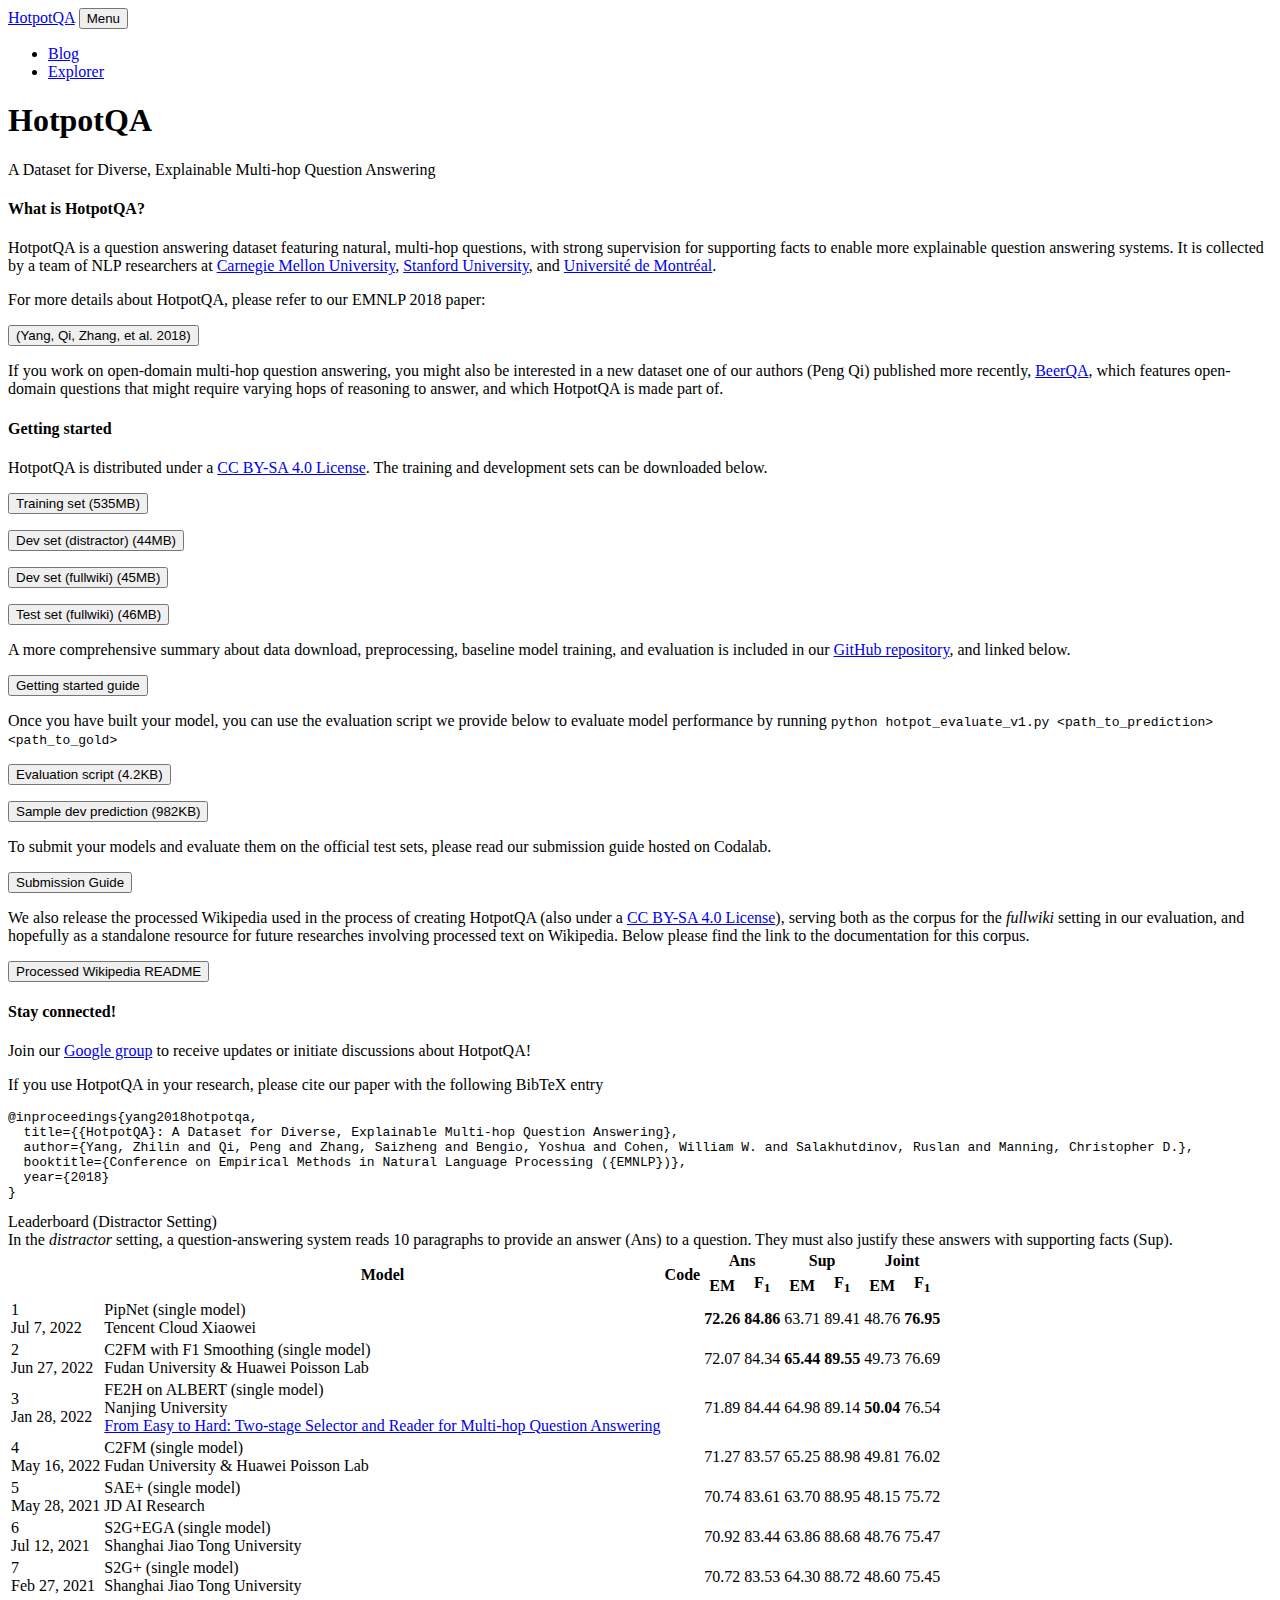
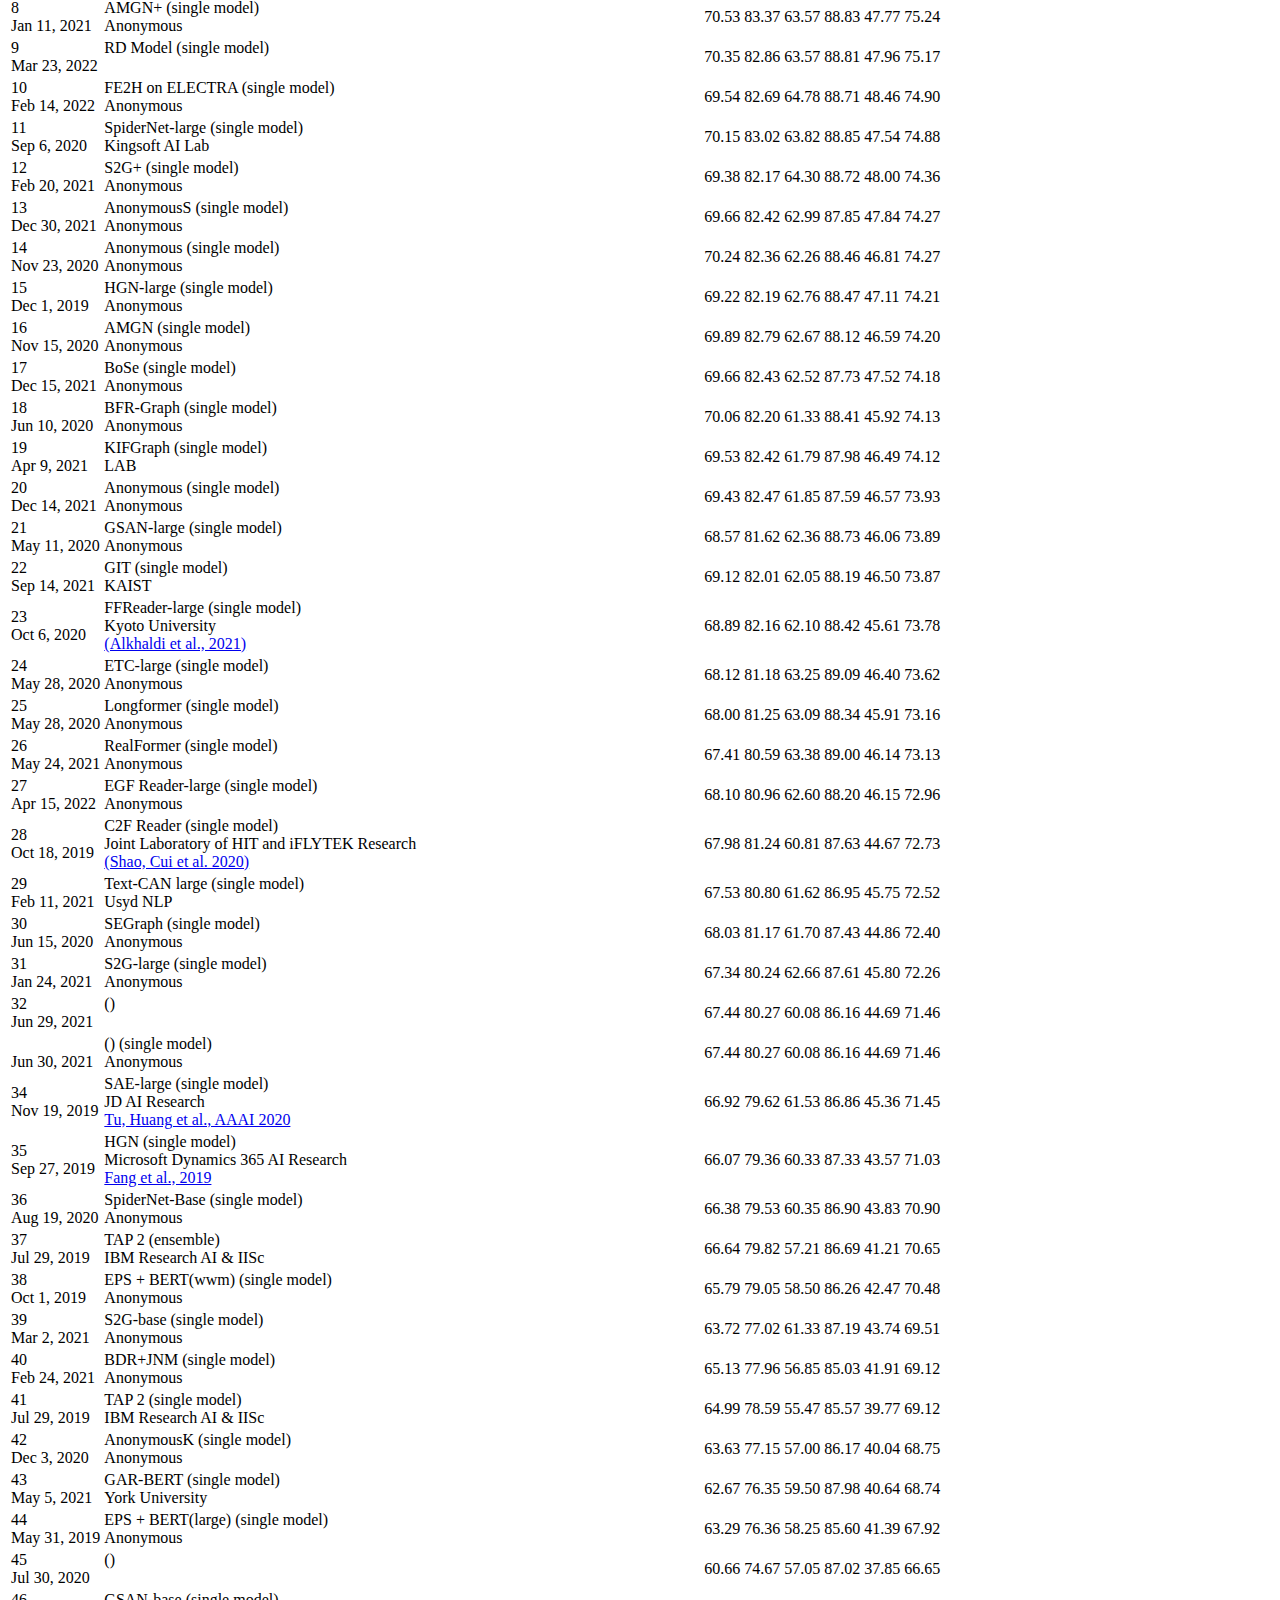
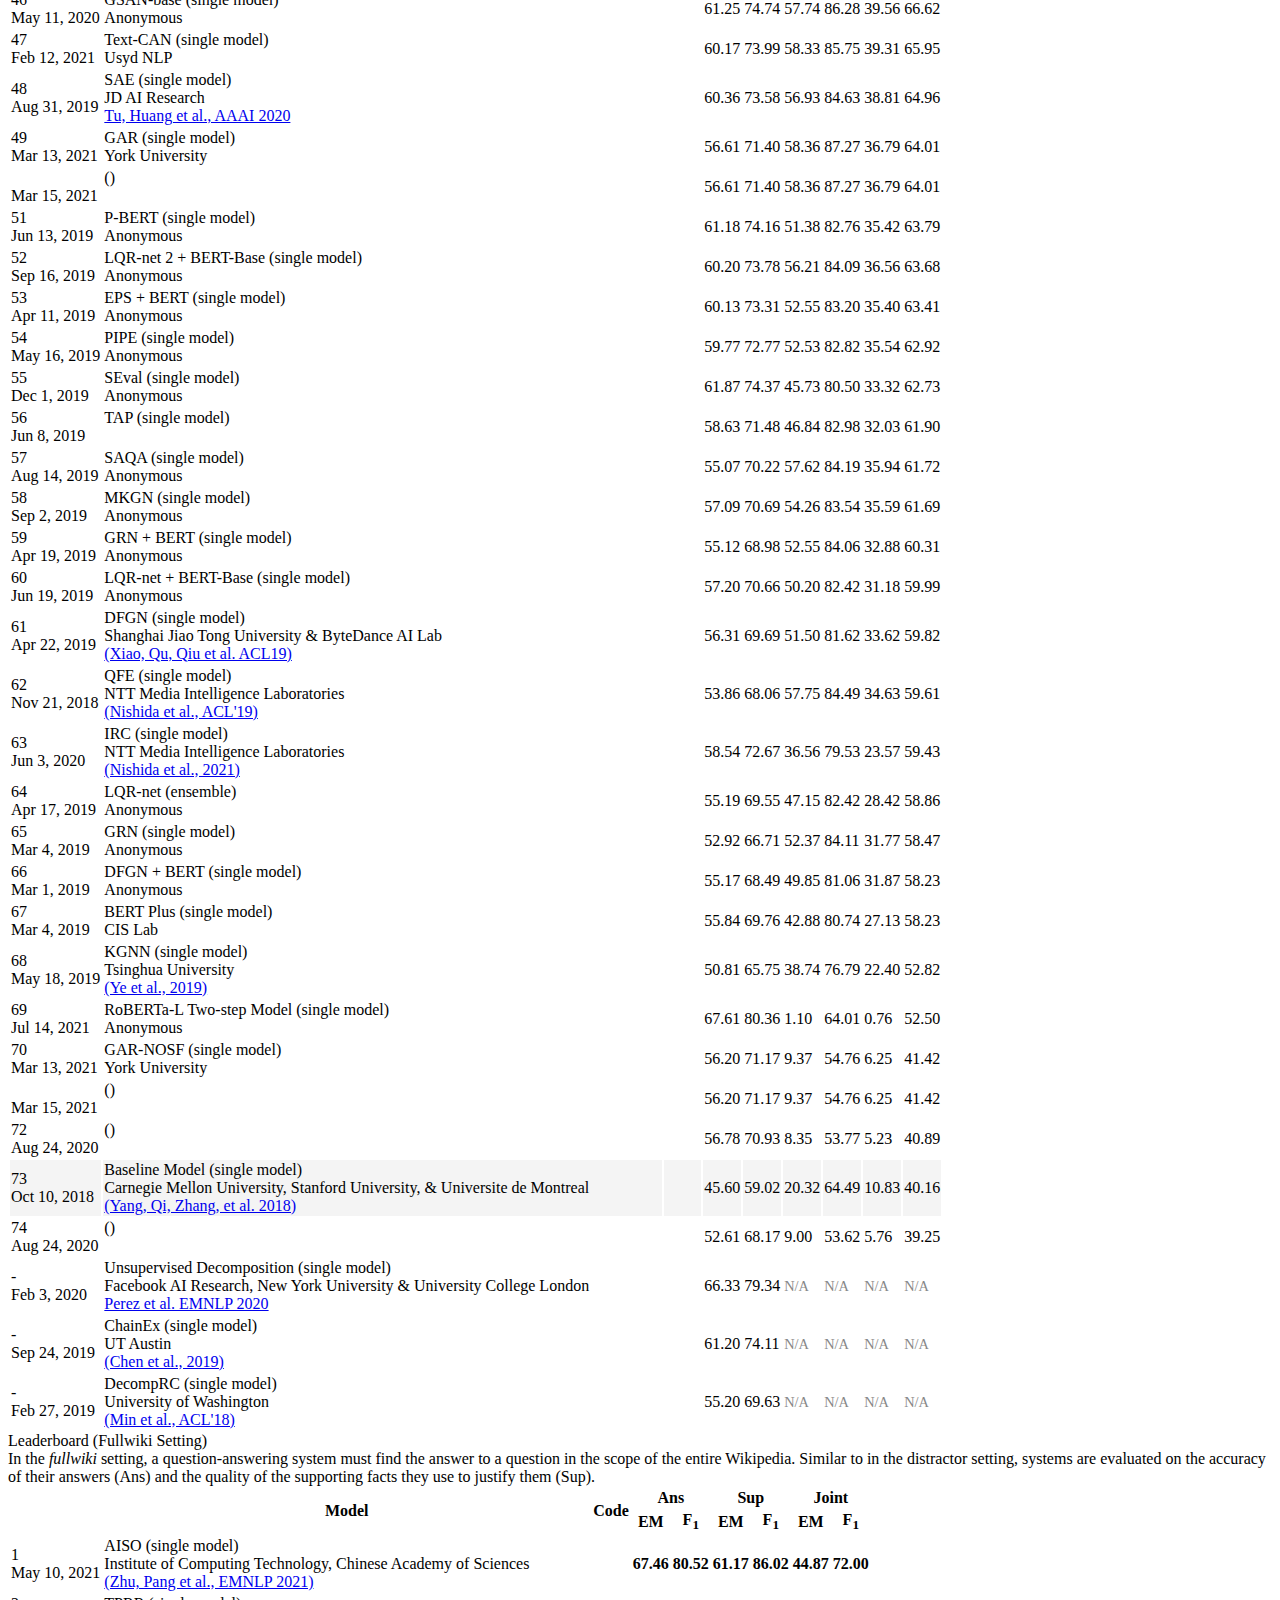
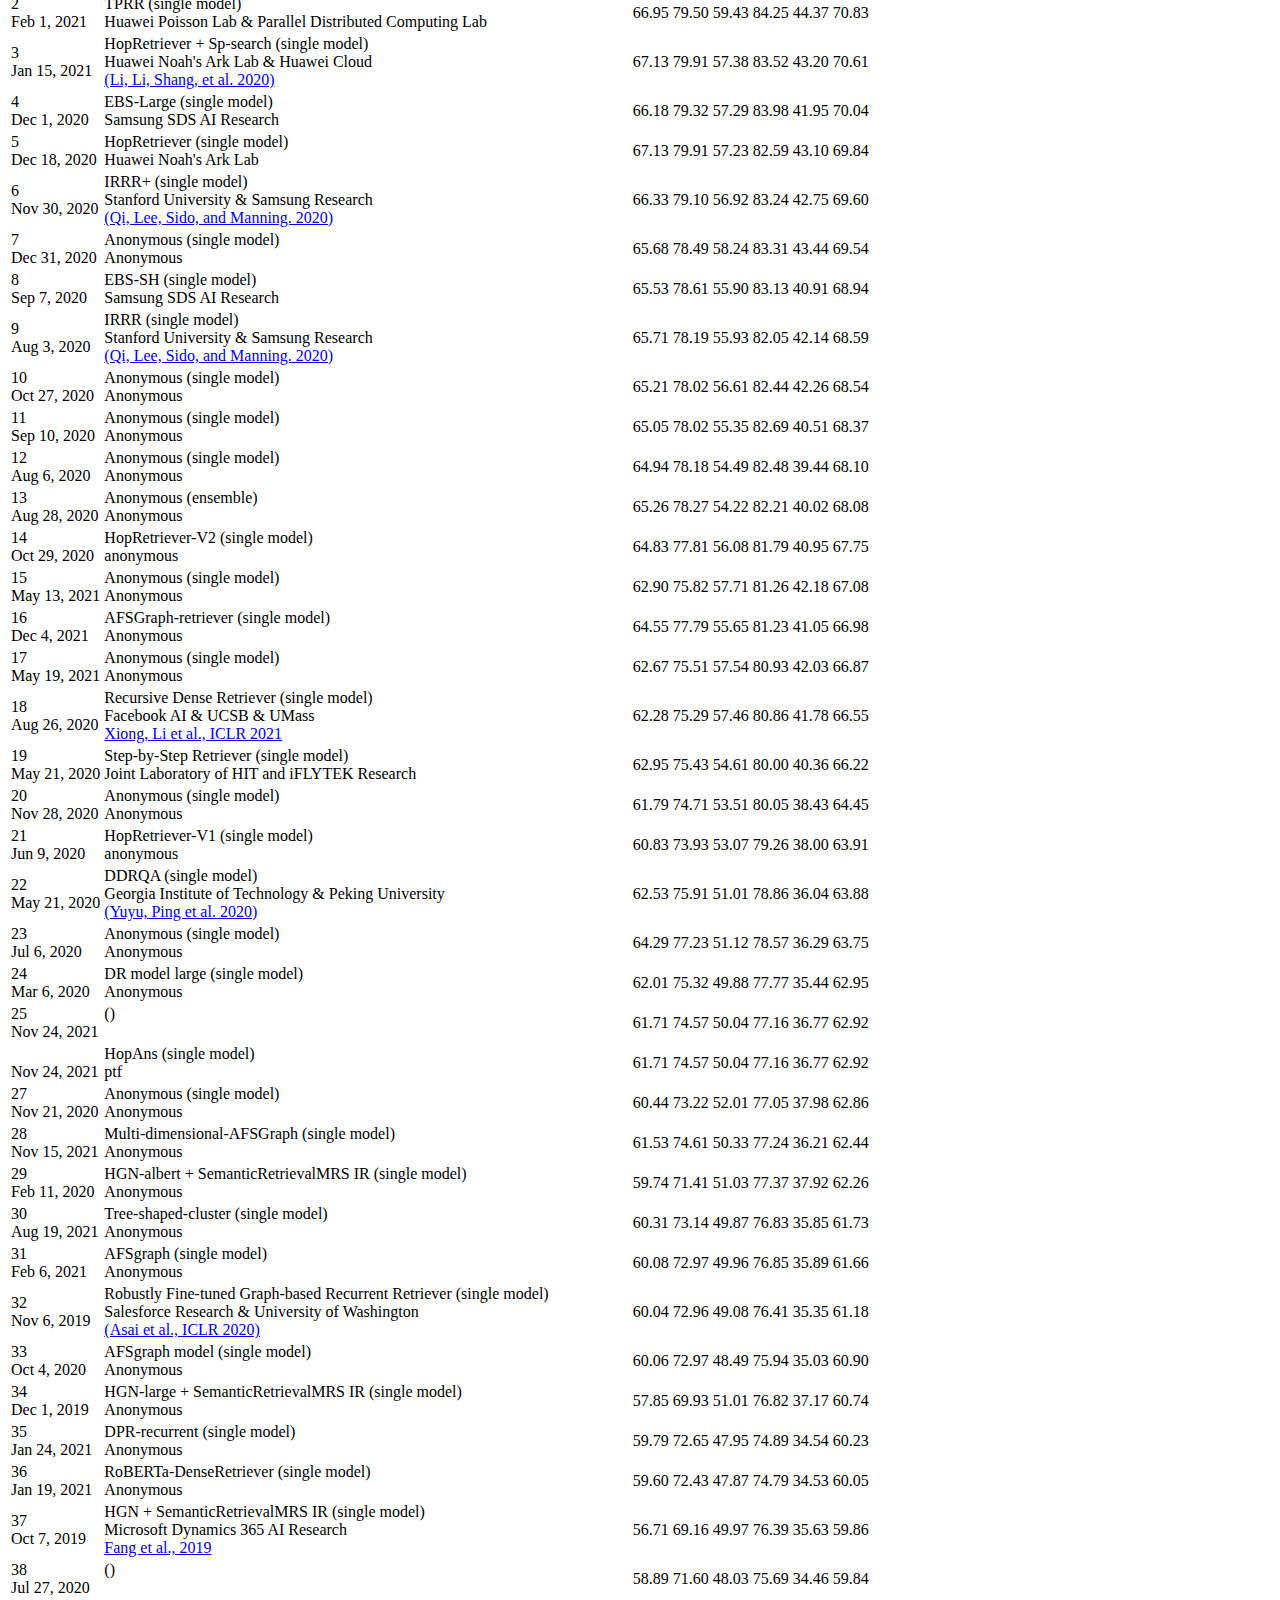
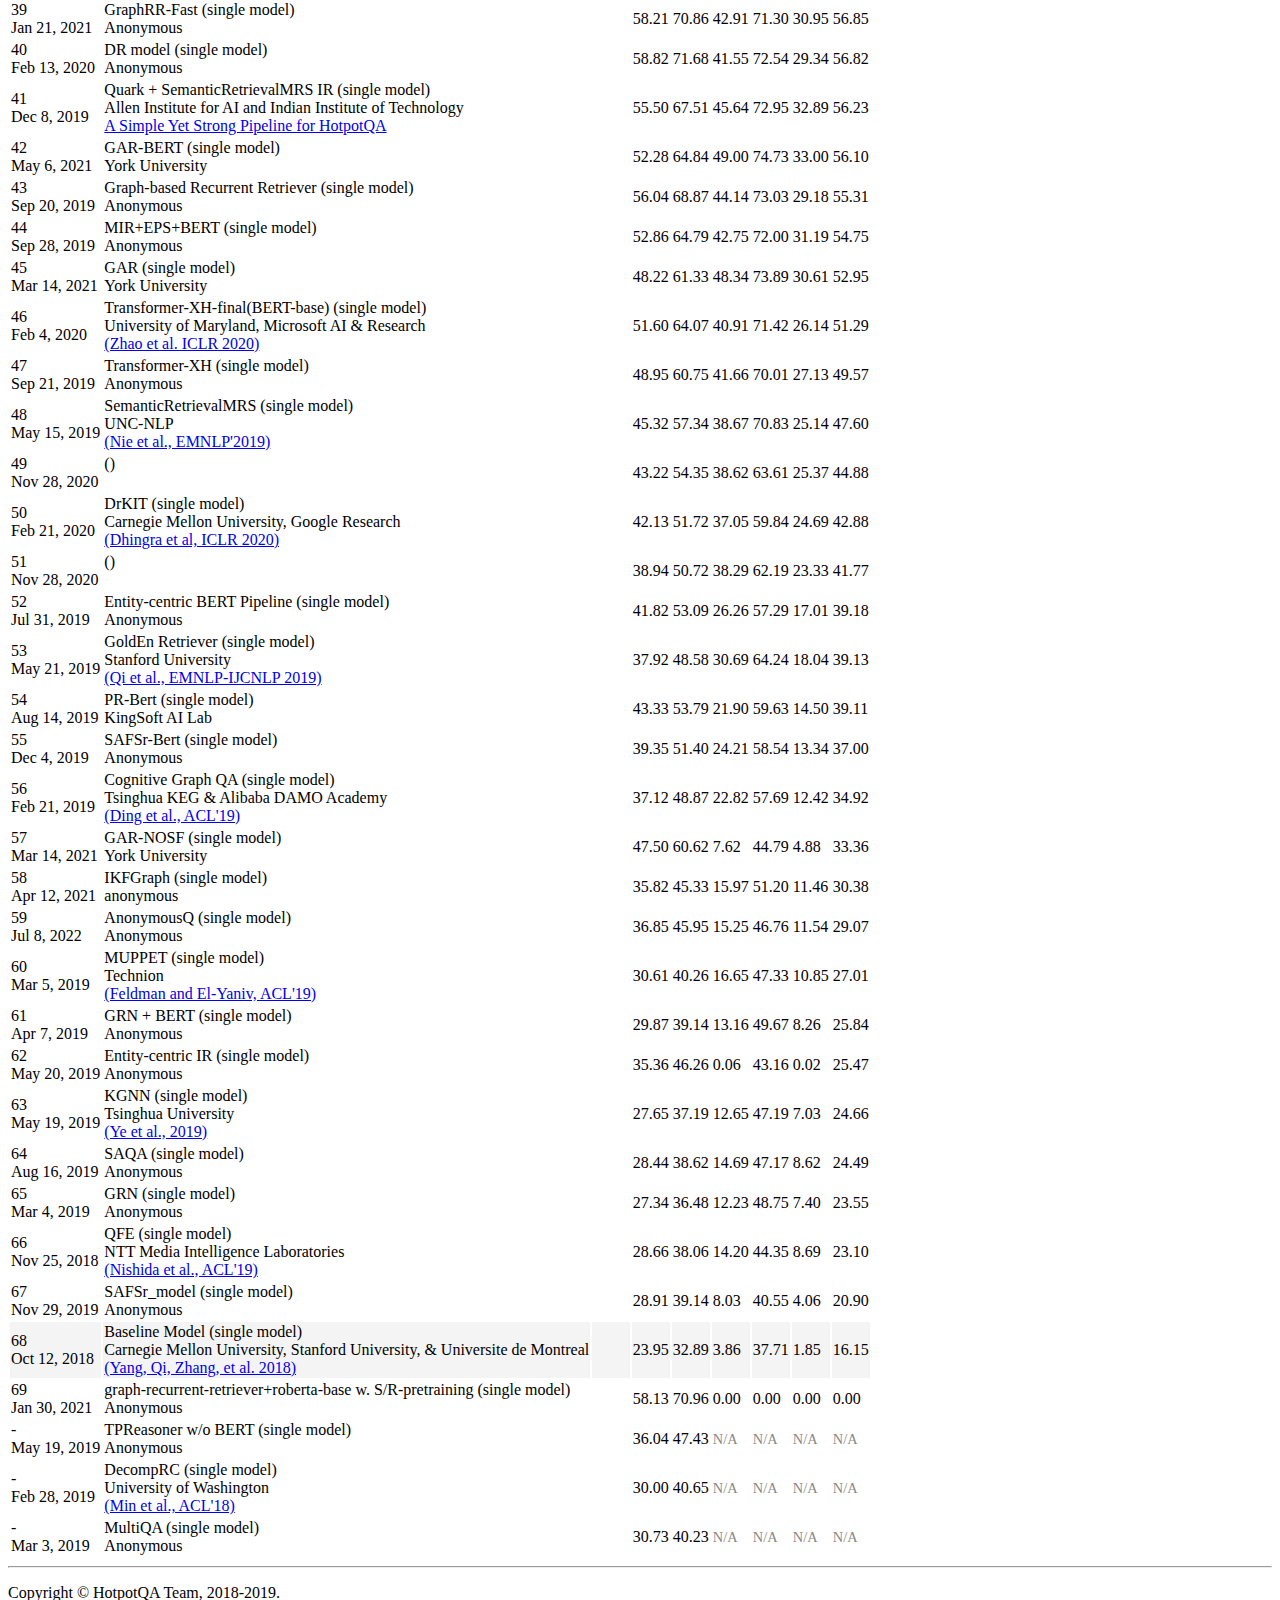
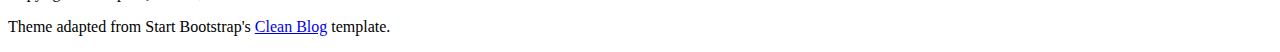
==== index.html @ 270685c5 "update" ====
<!DOCTYPE html>
<html lang="en">

  <head>

    <meta charset="utf-8">
    <meta name="viewport" content="width=device-width, initial-scale=1, shrink-to-fit=no">
    <meta name="description" content="">
    <meta name="author" content="">
    <meta name="twitter:card" content="summary_large_image">
    <meta name="twitter:site" content="@qi2peng2">
    <meta name="twitter:creator" content="@qi2peng2">
    <meta name="twitter:title" content="HotpotQA: A Dataset for Diverse, Explainable Multi-hop Question Answering">
    <meta name="twitter:description" content="HotpotQA is a question answering dataset featuring natural, multi-hop questions, with strong supervision for supporting facts to enable more explainable question answering systems. It is collected by a team of NLP researchers at Carnegie Mellon University, Stanford University, and Université de Montréal.">
    <meta name="twitter:image" content="https://hotpotqa.github.io/img/question_types.png">
    <meta property="og:image" content="https://hotpotqa.github.io/img/question_types.png">

    <title>HotpotQA Homepage</title>

    <!-- Bootstrap core CSS -->
    <link href="vendor/bootstrap/css/bootstrap.min.css" rel="stylesheet">

    <!-- Custom fonts for this template -->
    <link href="vendor/font-awesome/css/font-awesome.min.css" rel="stylesheet" type="text/css">
    <link rel="stylesheet" href="https://use.fontawesome.com/releases/v5.3.1/css/all.css" integrity="sha384-mzrmE5qonljUremFsqc01SB46JvROS7bZs3IO2EmfFsd15uHvIt+Y8vEf7N7fWAU" crossorigin="anonymous">
    <link href='https://fonts.googleapis.com/css?family=Lora:400,700,400italic,700italic' rel='stylesheet' type='text/css'>
    <link href='https://fonts.googleapis.com/css?family=Open+Sans:300italic,400italic,600italic,700italic,800italic,400,300,600,700,800' rel='stylesheet' type='text/css'>

    <!-- Custom styles for this template -->
    <link href="css/clean-blog.min.css" rel="stylesheet">
    <link href="css/hotpotqa.css" rel="stylesheet">
    
<meta name="google-site-verification" content="h3zCtOJy9KzG1XWf5-3ppU1liaJ8NkpGvK_BbOOq3-4" />
<script type="application/ld+json">
{
  "@context":"https://schema.org/",
  "@type":"Dataset",
  "name":"HotpotQA: A Dataset for Diverse, Explainable Multi-hop Question Answering",
  "description":"HotpotQA is a question answering dataset featuring natural, multi-hop questions, with strong supervision for supporting facts to enable more explainable question answering systems built based on Wikipedia.",
  "url":"https://hotpotqa.github.io/",
  "keywords":[
     "Question Answering",
     "Natural Language Processing",
     "Multi-hop Reasoning",
     "Explainable Artificial Intelligence"
  ],
  "creator":{
     "@type":"Organization",
     "url": "https://hotpotqa.github.io/",
     "name":"Carnegie Mellon University, Stanford University, Université de Montréal",
     "contactPoint":{
        "@type":"ContactPoint",
        "contactType": "customer service",
        "url":"https://qipeng.me/",
        "email":"pengqi@cs.stanford.edu"
     }
  },
  "distribution":[
     {
        "@type":"DataDownload",
        "encodingFormat":"JSON",
        "contentUrl":"http://curtis.ml.cmu.edu/datasets/hotpot/hotpot_train_v1.1.json"
     },
     {
        "@type":"DataDownload",
        "encodingFormat":"JSON",
        "contentUrl":"http://curtis.ml.cmu.edu/datasets/hotpot/hotpot_dev_distractor_v1.json"
     },
     {
        "@type":"DataDownload",
        "encodingFormat":"JSON",
        "contentUrl":"http://curtis.ml.cmu.edu/datasets/hotpot/hotpot_dev_fullwiki_v1.json"
     },
     {
        "@type":"DataDownload",
        "encodingFormat":"JSON",
        "contentUrl":"http://curtis.ml.cmu.edu/datasets/hotpot/hotpot_test_fullwiki_v1.json"
     }
  ]
}
</script>

  </head>

  <body>
<nav class="navbar navbar-expand-lg navbar-light fixed-top" id="mainNav">
  <div class="container">
    <a class="navbar-brand" href="index.html">HotpotQA</a>
    <button class="navbar-toggler navbar-toggler-right" type="button" data-toggle="collapse" data-target="#navbarResponsive" aria-controls="navbarResponsive" aria-expanded="false" aria-label="Toggle navigation">
      Menu
      <i class="fa fa-bars"></i>
    </button>
    <div class="collapse navbar-collapse" id="navbarResponsive">
      <ul class="navbar-nav ml-auto">
        <li class="nav-item">
          <a class="nav-link" href="blog.html">Blog</a>
        </li>
        <li class="nav-item">
          <a class="nav-link" href="explorer.html">Explorer</a>
        </li>
      </ul>
    </div>
  </div>
</nav>
<!-- Page Header -->
<header class="masthead" style="background-image: url('img/home-bg.jpg')">
  <div class="overlay"></div>
  <div class="container">
    <div class="row">
      <div class="col-lg-8 col-md-10 mx-auto">
        <div class="site-heading">
          <h1>HotpotQA</h1>
          <span class="subheading">A Dataset for Diverse, Explainable <span class="line">Multi-hop</span> <span class="line">Question Answering</span></span>
        </div>
      </div>
    </div>
  </div>
</header>

    
<!-- Main Content -->
<div class="container" id="main">
  <div class="row">
    <div class="col-lg-4">
      <div class="list-group">
        <div class="list-group-item"><h4>What is HotpotQA?</h4>
        <p>HotpotQA is a question answering dataset featuring natural, multi-hop questions, with strong supervision for supporting facts to enable more explainable question answering systems. It is collected by a team of NLP researchers at <a href="https://www.cs.cmu.edu/">Carnegie Mellon University</a>, <a href="https://nlp.stanford.edu/">Stanford University</a>, and <a href="https://diro.umontreal.ca/accueil/">Université de Montréal</a>.</p>
        <p>For more details about HotpotQA, please refer to our EMNLP 2018 paper:</p>
        <p class="text-center">
          <a href="https://arxiv.org/pdf/1809.09600.pdf"><button type="button" class="btn btn-info">(Yang, Qi, Zhang, et al. 2018)</button></a>
        </p>
        <p>If you work on open-domain multi-hop question answering, you might also be interested in a new dataset one of our authors (Peng Qi) published more recently, <a href="https://beerqa.github.io/">BeerQA</a>, which features open-domain questions that might require varying hops of reasoning to answer, and which HotpotQA is made part of.
        </p>
        </div>
        <div class="list-group-item"><h4>Getting started</h4>
        <p>HotpotQA is distributed under a <a rel="license" href="http://creativecommons.org/licenses/by-sa/4.0/">CC BY-SA 4.0 License</a>. The training and development sets can be downloaded below.</p>
        <p class="text-center">
          <a href="http://curtis.ml.cmu.edu/datasets/hotpot/hotpot_train_v1.1.json"><button type="button" class="btn btn-success">Training set (535MB)</button></a>
        </p>
        <p class="text-center">
          <a href="http://curtis.ml.cmu.edu/datasets/hotpot/hotpot_dev_distractor_v1.json"><button type="button" class="btn btn-secondary">Dev set (distractor) (44MB)</button></a>
        </p>
        <p class="text-center">
          <a href="http://curtis.ml.cmu.edu/datasets/hotpot/hotpot_dev_fullwiki_v1.json"><button type="button" class="btn btn-secondary">Dev set (fullwiki) (45MB)</button></a>
        </p>
        <p class="text-center">
          <a href="http://curtis.ml.cmu.edu/datasets/hotpot/hotpot_test_fullwiki_v1.json"><button type="button" class="btn btn-secondary">Test set (fullwiki) (46MB)</button></a>
        </p>
        <p>A more comprehensive summary about data download, preprocessing, baseline model training, and evaluation is included in our <a href="https://github.com/hotpotqa/hotpot">GitHub repository</a>, and linked below.
        <p class="text-center">
          <a href="https://github.com/hotpotqa/hotpot/blob/master/README.md"><button type="button" class="btn btn-secondary">Getting started guide</button></a>
        </p>
        <p>
        Once you have built your model, you can use the evaluation script we provide below to evaluate model performance by running <code>python hotpot_evaluate_v1.py &lt;path_to_prediction&gt; &lt;path_to_gold&gt;</code>
        </p>
        <p class="text-center">
          <a href="https://raw.githubusercontent.com/hotpotqa/hotpot/master/hotpot_evaluate_v1.py"><button type="button" class="btn btn-secondary">Evaluation script (4.2KB)</button></a>
        </p>
        <p class="text-center">
          <a href="http://curtis.ml.cmu.edu/datasets/hotpot/sample_dev_pred.json"><button type="button" class="btn btn-secondary">Sample dev prediction (982KB)</button></a>
        </p>
        <p>To submit your models and evaluate them on the official test sets, please read our submission guide hosted on Codalab.</p>
        <p class="text-center">
          <a href="https://worksheets.codalab.org/worksheets/0xa8718c1a5e9e470e84a7d5fb3ab1dde2/"><button type="button" class="btn btn-info">Submission Guide</button></a>
        </p>
        <p>
        We also release the processed Wikipedia used in the process of creating HotpotQA (also under a <a rel="license" href="http://creativecommons.org/licenses/by-sa/4.0/">CC BY-SA 4.0 License</a>), serving both as the corpus for the <em>fullwiki</em> setting in our evaluation, and hopefully as a standalone resource for future researches involving processed text on Wikipedia. Below please find the link to the documentation for this corpus.
        </p>
        <p class="text-center">
          <a href="wiki-readme.html"><button type="button" class="btn btn-info">Processed Wikipedia README</button></a>
        </p>
        </div>
        <div class="list-group-item"><h4>Stay connected!</h4>
        <p>Join our <a href="https://groups.google.com/d/forum/hotpotqa">Google group</a> to receive updates or initiate discussions about HotpotQA!</p>
        <p>If you use HotpotQA in your research, please cite our paper with the following BibTeX entry</p>
        <pre>
@inproceedings{yang2018hotpotqa,
  title={{HotpotQA}: A Dataset for Diverse, Explainable Multi-hop Question Answering},
  author={Yang, Zhilin and Qi, Peng and Zhang, Saizheng and Bengio, Yoshua and Cohen, William W. and Salakhutdinov, Ruslan and Manning, Christopher D.},
  booktitle={Conference on Empirical Methods in Natural Language Processing ({EMNLP})},
  year={2018}
}</pre>
    </div>
  </div>
</div>
<div class="col-lg-8">
  <div class="card card-outline-secondary">
    <div class="card-header">
      Leaderboard (Distractor Setting)
    </div>
    <div class="card-body">
      In the <em>distractor</em> setting, a question-answering system reads 10 paragraphs to provide an answer (Ans) to a question. They must also justify these answers with supporting facts (Sup).
      <table class="table table-responsive">
        <thead class="thead-light">
          <tr>
            <th scope="col" rowspan=2></th>
            <th scope="col" rowspan=2 class="align-middle text-center">Model</th>
            <th scope="col" rowspan=2 class="align-middle text-center">Code</th>
            <th scope="col" colspan=2 class='text-center'>Ans</th>
            <th scope="col" colspan=2 class='text-center'>Sup</th>
            <th scope="col" colspan=2 class='text-center'>Joint</th>
          </tr>
          <tr>
            <th scope="col" class='text-center'>EM</th>
            <th scope="col" class='text-center'>F<sub>1</sub></th>
            <th scope="col" class='text-center'>EM</th>
            <th scope="col" class='text-center'>F<sub>1</sub></th>
            <th scope="col" class='text-center'>EM</th>
            <th scope="col" class='text-center'>F<sub>1</sub></th>
          </tr>
        </thead>
        <tbody><tr>
            <td scope="row" class='align-middle text-center'>1<br>
              <span class="badge badge-secondary">Jul 7, 2022</span></td>
            <td class='align-middle text-center'>PipNet (single model)<br/>
              <span class="affiliation">Tencent Cloud Xiaowei</span><br/></td>
            <td class='align-middle text-center'><div class="crossed"><i class="far fa-file text-danger"></i></div></td>
            <td class='align-middle text-center'><strong>72.26</strong></td>
            <td class='align-middle text-center'><strong>84.86</strong></td>
            <td class='align-middle text-center'>63.71</td>
            <td class='align-middle text-center'>89.41</td>
            <td class='align-middle text-center'>48.76</td>
            <td class='align-middle text-center'><strong>76.95</strong></td>
          </tr><tr>
            <td scope="row" class='align-middle text-center'>2<br>
              <span class="badge badge-secondary">Jun 27, 2022</span></td>
            <td class='align-middle text-center'>C2FM with F1 Smoothing (single model)<br/>
              <span class="affiliation">Fudan University & Huawei Poisson Lab</span><br/></td>
            <td class='align-middle text-center'><div class="crossed"><i class="far fa-file text-danger"></i></div></td>
            <td class='align-middle text-center'>72.07</td>
            <td class='align-middle text-center'>84.34</td>
            <td class='align-middle text-center'><strong>65.44</strong></td>
            <td class='align-middle text-center'><strong>89.55</strong></td>
            <td class='align-middle text-center'>49.73</td>
            <td class='align-middle text-center'>76.69</td>
          </tr><tr>
            <td scope="row" class='align-middle text-center'>3<br>
              <span class="badge badge-secondary">Jan 28, 2022</span></td>
            <td class='align-middle text-center'>FE2H on ALBERT (single model)<br/>
              <span class="affiliation">Nanjing University</span><br/><a href="https://arxiv.org/abs/2205.11729" class="paperlink">From Easy to Hard: Two-stage Selector and Reader for Multi-hop Question Answering</a></td>
            <td class='align-middle text-center'><div class="crossed"><i class="far fa-file text-danger"></i></div></td>
            <td class='align-middle text-center'>71.89</td>
            <td class='align-middle text-center'>84.44</td>
            <td class='align-middle text-center'>64.98</td>
            <td class='align-middle text-center'>89.14</td>
            <td class='align-middle text-center'><strong>50.04</strong></td>
            <td class='align-middle text-center'>76.54</td>
          </tr><tr>
            <td scope="row" class='align-middle text-center'>4<br>
              <span class="badge badge-secondary">May 16, 2022</span></td>
            <td class='align-middle text-center'>C2FM (single model)<br/>
              <span class="affiliation">Fudan University & Huawei Poisson Lab</span><br/></td>
            <td class='align-middle text-center'><div class="crossed"><i class="far fa-file text-danger"></i></div></td>
            <td class='align-middle text-center'>71.27</td>
            <td class='align-middle text-center'>83.57</td>
            <td class='align-middle text-center'>65.25</td>
            <td class='align-middle text-center'>88.98</td>
            <td class='align-middle text-center'>49.81</td>
            <td class='align-middle text-center'>76.02</td>
          </tr><tr>
            <td scope="row" class='align-middle text-center'>5<br>
              <span class="badge badge-secondary">May 28, 2021</span></td>
            <td class='align-middle text-center'>SAE+ (single model)<br/>
              <span class="affiliation">JD AI Research</span><br/></td>
            <td class='align-middle text-center'><div class="crossed"><i class="far fa-file text-danger"></i></div></td>
            <td class='align-middle text-center'>70.74</td>
            <td class='align-middle text-center'>83.61</td>
            <td class='align-middle text-center'>63.70</td>
            <td class='align-middle text-center'>88.95</td>
            <td class='align-middle text-center'>48.15</td>
            <td class='align-middle text-center'>75.72</td>
          </tr><tr>
            <td scope="row" class='align-middle text-center'>6<br>
              <span class="badge badge-secondary">Jul 12, 2021</span></td>
            <td class='align-middle text-center'>S2G+EGA (single model)<br/>
              <span class="affiliation">Shanghai Jiao Tong University</span><br/></td>
            <td class='align-middle text-center'><div class="crossed"><i class="far fa-file text-danger"></i></div></td>
            <td class='align-middle text-center'>70.92</td>
            <td class='align-middle text-center'>83.44</td>
            <td class='align-middle text-center'>63.86</td>
            <td class='align-middle text-center'>88.68</td>
            <td class='align-middle text-center'>48.76</td>
            <td class='align-middle text-center'>75.47</td>
          </tr><tr>
            <td scope="row" class='align-middle text-center'>7<br>
              <span class="badge badge-secondary">Feb 27, 2021</span></td>
            <td class='align-middle text-center'>S2G+ (single model)<br/>
              <span class="affiliation">Shanghai Jiao Tong University</span><br/></td>
            <td class='align-middle text-center'><div class="crossed"><i class="far fa-file text-danger"></i></div></td>
            <td class='align-middle text-center'>70.72</td>
            <td class='align-middle text-center'>83.53</td>
            <td class='align-middle text-center'>64.30</td>
            <td class='align-middle text-center'>88.72</td>
            <td class='align-middle text-center'>48.60</td>
            <td class='align-middle text-center'>75.45</td>
          </tr><tr>
            <td scope="row" class='align-middle text-center'>8<br>
              <span class="badge badge-secondary">Jan 11, 2021</span></td>
            <td class='align-middle text-center'>AMGN+ (single model)<br/>
              <span class="affiliation">Anonymous</span><br/></td>
            <td class='align-middle text-center'><div class="crossed"><i class="far fa-file text-danger"></i></div></td>
            <td class='align-middle text-center'>70.53</td>
            <td class='align-middle text-center'>83.37</td>
            <td class='align-middle text-center'>63.57</td>
            <td class='align-middle text-center'>88.83</td>
            <td class='align-middle text-center'>47.77</td>
            <td class='align-middle text-center'>75.24</td>
          </tr><tr>
            <td scope="row" class='align-middle text-center'>9<br>
              <span class="badge badge-secondary">Mar 23, 2022</span></td>
            <td class='align-middle text-center'>RD Model (single model)<br/>
              <span class="affiliation"></span><br/></td>
            <td class='align-middle text-center'><div class="crossed"><i class="far fa-file text-danger"></i></div></td>
            <td class='align-middle text-center'>70.35</td>
            <td class='align-middle text-center'>82.86</td>
            <td class='align-middle text-center'>63.57</td>
            <td class='align-middle text-center'>88.81</td>
            <td class='align-middle text-center'>47.96</td>
            <td class='align-middle text-center'>75.17</td>
          </tr><tr>
            <td scope="row" class='align-middle text-center'>10<br>
              <span class="badge badge-secondary">Feb 14, 2022</span></td>
            <td class='align-middle text-center'>FE2H on ELECTRA (single model)<br/>
              <span class="affiliation">Anonymous</span><br/></td>
            <td class='align-middle text-center'><div class="crossed"><i class="far fa-file text-danger"></i></div></td>
            <td class='align-middle text-center'>69.54</td>
            <td class='align-middle text-center'>82.69</td>
            <td class='align-middle text-center'>64.78</td>
            <td class='align-middle text-center'>88.71</td>
            <td class='align-middle text-center'>48.46</td>
            <td class='align-middle text-center'>74.90</td>
          </tr><tr>
            <td scope="row" class='align-middle text-center'>11<br>
              <span class="badge badge-secondary">Sep 6, 2020</span></td>
            <td class='align-middle text-center'>SpiderNet-large (single model)<br/>
              <span class="affiliation">Kingsoft AI Lab</span><br/></td>
            <td class='align-middle text-center'><div class="crossed"><i class="far fa-file text-danger"></i></div></td>
            <td class='align-middle text-center'>70.15</td>
            <td class='align-middle text-center'>83.02</td>
            <td class='align-middle text-center'>63.82</td>
            <td class='align-middle text-center'>88.85</td>
            <td class='align-middle text-center'>47.54</td>
            <td class='align-middle text-center'>74.88</td>
          </tr><tr>
            <td scope="row" class='align-middle text-center'>12<br>
              <span class="badge badge-secondary">Feb 20, 2021</span></td>
            <td class='align-middle text-center'>S2G+ (single model)<br/>
              <span class="affiliation">Anonymous</span><br/></td>
            <td class='align-middle text-center'><div class="crossed"><i class="far fa-file text-danger"></i></div></td>
            <td class='align-middle text-center'>69.38</td>
            <td class='align-middle text-center'>82.17</td>
            <td class='align-middle text-center'>64.30</td>
            <td class='align-middle text-center'>88.72</td>
            <td class='align-middle text-center'>48.00</td>
            <td class='align-middle text-center'>74.36</td>
          </tr><tr>
            <td scope="row" class='align-middle text-center'>13<br>
              <span class="badge badge-secondary">Dec 30, 2021</span></td>
            <td class='align-middle text-center'>AnonymousS (single model)<br/>
              <span class="affiliation">Anonymous</span><br/></td>
            <td class='align-middle text-center'><div class="crossed"><i class="far fa-file text-danger"></i></div></td>
            <td class='align-middle text-center'>69.66</td>
            <td class='align-middle text-center'>82.42</td>
            <td class='align-middle text-center'>62.99</td>
            <td class='align-middle text-center'>87.85</td>
            <td class='align-middle text-center'>47.84</td>
            <td class='align-middle text-center'>74.27</td>
          </tr><tr>
            <td scope="row" class='align-middle text-center'>14<br>
              <span class="badge badge-secondary">Nov 23, 2020</span></td>
            <td class='align-middle text-center'>Anonymous (single model)<br/>
              <span class="affiliation">Anonymous</span><br/></td>
            <td class='align-middle text-center'><div class="crossed"><i class="far fa-file text-danger"></i></div></td>
            <td class='align-middle text-center'>70.24</td>
            <td class='align-middle text-center'>82.36</td>
            <td class='align-middle text-center'>62.26</td>
            <td class='align-middle text-center'>88.46</td>
            <td class='align-middle text-center'>46.81</td>
            <td class='align-middle text-center'>74.27</td>
          </tr><tr>
            <td scope="row" class='align-middle text-center'>15<br>
              <span class="badge badge-secondary">Dec 1, 2019</span></td>
            <td class='align-middle text-center'>HGN-large (single model)<br/>
              <span class="affiliation">Anonymous</span><br/></td>
            <td class='align-middle text-center'><div class="crossed"><i class="far fa-file text-danger"></i></div></td>
            <td class='align-middle text-center'>69.22</td>
            <td class='align-middle text-center'>82.19</td>
            <td class='align-middle text-center'>62.76</td>
            <td class='align-middle text-center'>88.47</td>
            <td class='align-middle text-center'>47.11</td>
            <td class='align-middle text-center'>74.21</td>
          </tr><tr>
            <td scope="row" class='align-middle text-center'>16<br>
              <span class="badge badge-secondary">Nov 15, 2020</span></td>
            <td class='align-middle text-center'>AMGN (single model)<br/>
              <span class="affiliation">Anonymous</span><br/></td>
            <td class='align-middle text-center'><div class="crossed"><i class="far fa-file text-danger"></i></div></td>
            <td class='align-middle text-center'>69.89</td>
            <td class='align-middle text-center'>82.79</td>
            <td class='align-middle text-center'>62.67</td>
            <td class='align-middle text-center'>88.12</td>
            <td class='align-middle text-center'>46.59</td>
            <td class='align-middle text-center'>74.20</td>
          </tr><tr>
            <td scope="row" class='align-middle text-center'>17<br>
              <span class="badge badge-secondary">Dec 15, 2021</span></td>
            <td class='align-middle text-center'>BoSe (single model)<br/>
              <span class="affiliation">Anonymous</span><br/></td>
            <td class='align-middle text-center'><div class="crossed"><i class="far fa-file text-danger"></i></div></td>
            <td class='align-middle text-center'>69.66</td>
            <td class='align-middle text-center'>82.43</td>
            <td class='align-middle text-center'>62.52</td>
            <td class='align-middle text-center'>87.73</td>
            <td class='align-middle text-center'>47.52</td>
            <td class='align-middle text-center'>74.18</td>
          </tr><tr>
            <td scope="row" class='align-middle text-center'>18<br>
              <span class="badge badge-secondary">Jun 10, 2020</span></td>
            <td class='align-middle text-center'>BFR-Graph (single model)<br/>
              <span class="affiliation">Anonymous</span><br/></td>
            <td class='align-middle text-center'><div class="crossed"><i class="far fa-file text-danger"></i></div></td>
            <td class='align-middle text-center'>70.06</td>
            <td class='align-middle text-center'>82.20</td>
            <td class='align-middle text-center'>61.33</td>
            <td class='align-middle text-center'>88.41</td>
            <td class='align-middle text-center'>45.92</td>
            <td class='align-middle text-center'>74.13</td>
          </tr><tr>
            <td scope="row" class='align-middle text-center'>19<br>
              <span class="badge badge-secondary">Apr 9, 2021</span></td>
            <td class='align-middle text-center'>KIFGraph (single model)<br/>
              <span class="affiliation">LAB</span><br/></td>
            <td class='align-middle text-center'><div class="crossed"><i class="far fa-file text-danger"></i></div></td>
            <td class='align-middle text-center'>69.53</td>
            <td class='align-middle text-center'>82.42</td>
            <td class='align-middle text-center'>61.79</td>
            <td class='align-middle text-center'>87.98</td>
            <td class='align-middle text-center'>46.49</td>
            <td class='align-middle text-center'>74.12</td>
          </tr><tr>
            <td scope="row" class='align-middle text-center'>20<br>
              <span class="badge badge-secondary">Dec 14, 2021</span></td>
            <td class='align-middle text-center'>Anonymous (single model)<br/>
              <span class="affiliation">Anonymous</span><br/></td>
            <td class='align-middle text-center'><div class="crossed"><i class="far fa-file text-danger"></i></div></td>
            <td class='align-middle text-center'>69.43</td>
            <td class='align-middle text-center'>82.47</td>
            <td class='align-middle text-center'>61.85</td>
            <td class='align-middle text-center'>87.59</td>
            <td class='align-middle text-center'>46.57</td>
            <td class='align-middle text-center'>73.93</td>
          </tr><tr>
            <td scope="row" class='align-middle text-center'>21<br>
              <span class="badge badge-secondary">May 11, 2020</span></td>
            <td class='align-middle text-center'>GSAN-large (single model)<br/>
              <span class="affiliation">Anonymous</span><br/></td>
            <td class='align-middle text-center'><div class="crossed"><i class="far fa-file text-danger"></i></div></td>
            <td class='align-middle text-center'>68.57</td>
            <td class='align-middle text-center'>81.62</td>
            <td class='align-middle text-center'>62.36</td>
            <td class='align-middle text-center'>88.73</td>
            <td class='align-middle text-center'>46.06</td>
            <td class='align-middle text-center'>73.89</td>
          </tr><tr>
            <td scope="row" class='align-middle text-center'>22<br>
              <span class="badge badge-secondary">Sep 14, 2021</span></td>
            <td class='align-middle text-center'>GIT (single model)<br/>
              <span class="affiliation">KAIST</span><br/></td>
            <td class='align-middle text-center'><div class="crossed"><i class="far fa-file text-danger"></i></div></td>
            <td class='align-middle text-center'>69.12</td>
            <td class='align-middle text-center'>82.01</td>
            <td class='align-middle text-center'>62.05</td>
            <td class='align-middle text-center'>88.19</td>
            <td class='align-middle text-center'>46.50</td>
            <td class='align-middle text-center'>73.87</td>
          </tr><tr>
            <td scope="row" class='align-middle text-center'>23<br>
              <span class="badge badge-secondary">Oct 6, 2020</span></td>
            <td class='align-middle text-center'>FFReader-large (single model)<br/>
              <span class="affiliation">Kyoto University</span><br/><a href="http://hdl.handle.net/2433/265879" class="paperlink">(Alkhaldi et al., 2021)</a></td>
            <td class='align-middle text-center'><div class="crossed"><i class="far fa-file text-danger"></i></div></td>
            <td class='align-middle text-center'>68.89</td>
            <td class='align-middle text-center'>82.16</td>
            <td class='align-middle text-center'>62.10</td>
            <td class='align-middle text-center'>88.42</td>
            <td class='align-middle text-center'>45.61</td>
            <td class='align-middle text-center'>73.78</td>
          </tr><tr>
            <td scope="row" class='align-middle text-center'>24<br>
              <span class="badge badge-secondary">May 28, 2020</span></td>
            <td class='align-middle text-center'>ETC-large (single model)<br/>
              <span class="affiliation">Anonymous</span><br/></td>
            <td class='align-middle text-center'><div class="crossed"><i class="far fa-file text-danger"></i></div></td>
            <td class='align-middle text-center'>68.12</td>
            <td class='align-middle text-center'>81.18</td>
            <td class='align-middle text-center'>63.25</td>
            <td class='align-middle text-center'>89.09</td>
            <td class='align-middle text-center'>46.40</td>
            <td class='align-middle text-center'>73.62</td>
          </tr><tr>
            <td scope="row" class='align-middle text-center'>25<br>
              <span class="badge badge-secondary">May 28, 2020</span></td>
            <td class='align-middle text-center'>Longformer (single model)<br/>
              <span class="affiliation">Anonymous</span><br/></td>
            <td class='align-middle text-center'><div class="crossed"><i class="far fa-file text-danger"></i></div></td>
            <td class='align-middle text-center'>68.00</td>
            <td class='align-middle text-center'>81.25</td>
            <td class='align-middle text-center'>63.09</td>
            <td class='align-middle text-center'>88.34</td>
            <td class='align-middle text-center'>45.91</td>
            <td class='align-middle text-center'>73.16</td>
          </tr><tr>
            <td scope="row" class='align-middle text-center'>26<br>
              <span class="badge badge-secondary">May 24, 2021</span></td>
            <td class='align-middle text-center'>RealFormer (single model)<br/>
              <span class="affiliation">Anonymous</span><br/></td>
            <td class='align-middle text-center'><div class="crossed"><i class="far fa-file text-danger"></i></div></td>
            <td class='align-middle text-center'>67.41</td>
            <td class='align-middle text-center'>80.59</td>
            <td class='align-middle text-center'>63.38</td>
            <td class='align-middle text-center'>89.00</td>
            <td class='align-middle text-center'>46.14</td>
            <td class='align-middle text-center'>73.13</td>
          </tr><tr>
            <td scope="row" class='align-middle text-center'>27<br>
              <span class="badge badge-secondary">Apr 15, 2022</span></td>
            <td class='align-middle text-center'>EGF Reader-large (single model)<br/>
              <span class="affiliation">Anonymous</span><br/></td>
            <td class='align-middle text-center'><div class="crossed"><i class="far fa-file text-danger"></i></div></td>
            <td class='align-middle text-center'>68.10</td>
            <td class='align-middle text-center'>80.96</td>
            <td class='align-middle text-center'>62.60</td>
            <td class='align-middle text-center'>88.20</td>
            <td class='align-middle text-center'>46.15</td>
            <td class='align-middle text-center'>72.96</td>
          </tr><tr>
            <td scope="row" class='align-middle text-center'>28<br>
              <span class="badge badge-secondary">Oct 18, 2019</span></td>
            <td class='align-middle text-center'>C2F Reader (single model)<br/>
              <span class="affiliation">Joint Laboratory of HIT and iFLYTEK Research</span><br/><a href="https://arxiv.org/abs/2004.03096" class="paperlink">(Shao, Cui et al. 2020)</a></td>
            <td class='align-middle text-center'><div class="crossed"><i class="far fa-file text-danger"></i></div></td>
            <td class='align-middle text-center'>67.98</td>
            <td class='align-middle text-center'>81.24</td>
            <td class='align-middle text-center'>60.81</td>
            <td class='align-middle text-center'>87.63</td>
            <td class='align-middle text-center'>44.67</td>
            <td class='align-middle text-center'>72.73</td>
          </tr><tr>
            <td scope="row" class='align-middle text-center'>29<br>
              <span class="badge badge-secondary">Feb 11, 2021</span></td>
            <td class='align-middle text-center'>Text-CAN large (single model)<br/>
              <span class="affiliation">Usyd NLP</span><br/></td>
            <td class='align-middle text-center'><div class="crossed"><i class="far fa-file text-danger"></i></div></td>
            <td class='align-middle text-center'>67.53</td>
            <td class='align-middle text-center'>80.80</td>
            <td class='align-middle text-center'>61.62</td>
            <td class='align-middle text-center'>86.95</td>
            <td class='align-middle text-center'>45.75</td>
            <td class='align-middle text-center'>72.52</td>
          </tr><tr>
            <td scope="row" class='align-middle text-center'>30<br>
              <span class="badge badge-secondary">Jun 15, 2020</span></td>
            <td class='align-middle text-center'>SEGraph (single model)<br/>
              <span class="affiliation">Anonymous</span><br/></td>
            <td class='align-middle text-center'><div class="crossed"><i class="far fa-file text-danger"></i></div></td>
            <td class='align-middle text-center'>68.03</td>
            <td class='align-middle text-center'>81.17</td>
            <td class='align-middle text-center'>61.70</td>
            <td class='align-middle text-center'>87.43</td>
            <td class='align-middle text-center'>44.86</td>
            <td class='align-middle text-center'>72.40</td>
          </tr><tr>
            <td scope="row" class='align-middle text-center'>31<br>
              <span class="badge badge-secondary">Jan 24, 2021</span></td>
            <td class='align-middle text-center'>S2G-large (single model)<br/>
              <span class="affiliation">Anonymous</span><br/></td>
            <td class='align-middle text-center'><div class="crossed"><i class="far fa-file text-danger"></i></div></td>
            <td class='align-middle text-center'>67.34</td>
            <td class='align-middle text-center'>80.24</td>
            <td class='align-middle text-center'>62.66</td>
            <td class='align-middle text-center'>87.61</td>
            <td class='align-middle text-center'>45.80</td>
            <td class='align-middle text-center'>72.26</td>
          </tr><tr>
            <td scope="row" class='align-middle text-center'>32<br>
              <span class="badge badge-secondary">Jun 29, 2021</span></td>
            <td class='align-middle text-center'> ()<br/>
              <span class="affiliation"></span><br/></td>
            <td class='align-middle text-center'><div class="crossed"><i class="far fa-file text-danger"></i></div></td>
            <td class='align-middle text-center'>67.44</td>
            <td class='align-middle text-center'>80.27</td>
            <td class='align-middle text-center'>60.08</td>
            <td class='align-middle text-center'>86.16</td>
            <td class='align-middle text-center'>44.69</td>
            <td class='align-middle text-center'>71.46</td>
          </tr><tr>
            <td scope="row" class='align-middle text-center'><br>
              <span class="badge badge-secondary">Jun 30, 2021</span></td>
            <td class='align-middle text-center'>() (single model)<br/>
              <span class="affiliation">Anonymous</span><br/></td>
            <td class='align-middle text-center'><div class="crossed"><i class="far fa-file text-danger"></i></div></td>
            <td class='align-middle text-center'>67.44</td>
            <td class='align-middle text-center'>80.27</td>
            <td class='align-middle text-center'>60.08</td>
            <td class='align-middle text-center'>86.16</td>
            <td class='align-middle text-center'>44.69</td>
            <td class='align-middle text-center'>71.46</td>
          </tr><tr>
            <td scope="row" class='align-middle text-center'>34<br>
              <span class="badge badge-secondary">Nov 19, 2019</span></td>
            <td class='align-middle text-center'>SAE-large (single model)<br/>
              <span class="affiliation">JD AI Research</span><br/><a href="https://arxiv.org/abs/1911.00484" class="paperlink">Tu, Huang et al., AAAI 2020</a></td>
            <td class='align-middle text-center'><div class="crossed"><i class="far fa-file text-danger"></i></div></td>
            <td class='align-middle text-center'>66.92</td>
            <td class='align-middle text-center'>79.62</td>
            <td class='align-middle text-center'>61.53</td>
            <td class='align-middle text-center'>86.86</td>
            <td class='align-middle text-center'>45.36</td>
            <td class='align-middle text-center'>71.45</td>
          </tr><tr>
            <td scope="row" class='align-middle text-center'>35<br>
              <span class="badge badge-secondary">Sep 27, 2019</span></td>
            <td class='align-middle text-center'>HGN (single model)<br/>
              <span class="affiliation">Microsoft Dynamics 365 AI Research</span><br/><a href="https://arxiv.org/abs/1911.03631" class="paperlink">Fang et al., 2019</a></td>
            <td class='align-middle text-center'><div class="crossed"><i class="far fa-file text-danger"></i></div></td>
            <td class='align-middle text-center'>66.07</td>
            <td class='align-middle text-center'>79.36</td>
            <td class='align-middle text-center'>60.33</td>
            <td class='align-middle text-center'>87.33</td>
            <td class='align-middle text-center'>43.57</td>
            <td class='align-middle text-center'>71.03</td>
          </tr><tr>
            <td scope="row" class='align-middle text-center'>36<br>
              <span class="badge badge-secondary">Aug 19, 2020</span></td>
            <td class='align-middle text-center'>SpiderNet-Base (single model)<br/>
              <span class="affiliation">Anonymous</span><br/></td>
            <td class='align-middle text-center'><div class="crossed"><i class="far fa-file text-danger"></i></div></td>
            <td class='align-middle text-center'>66.38</td>
            <td class='align-middle text-center'>79.53</td>
            <td class='align-middle text-center'>60.35</td>
            <td class='align-middle text-center'>86.90</td>
            <td class='align-middle text-center'>43.83</td>
            <td class='align-middle text-center'>70.90</td>
          </tr><tr>
            <td scope="row" class='align-middle text-center'>37<br>
              <span class="badge badge-secondary">Jul 29, 2019</span></td>
            <td class='align-middle text-center'>TAP 2 (ensemble)<br/>
              <span class="affiliation">IBM Research AI & IISc</span><br/></td>
            <td class='align-middle text-center'><a href="https://github.com/IBM/translucent-answer-prediction"><i class="far fa-file-alt"></i></a></td>
            <td class='align-middle text-center'>66.64</td>
            <td class='align-middle text-center'>79.82</td>
            <td class='align-middle text-center'>57.21</td>
            <td class='align-middle text-center'>86.69</td>
            <td class='align-middle text-center'>41.21</td>
            <td class='align-middle text-center'>70.65</td>
          </tr><tr>
            <td scope="row" class='align-middle text-center'>38<br>
              <span class="badge badge-secondary">Oct 1, 2019</span></td>
            <td class='align-middle text-center'>EPS + BERT(wwm) (single model)<br/>
              <span class="affiliation">Anonymous</span><br/></td>
            <td class='align-middle text-center'><div class="crossed"><i class="far fa-file text-danger"></i></div></td>
            <td class='align-middle text-center'>65.79</td>
            <td class='align-middle text-center'>79.05</td>
            <td class='align-middle text-center'>58.50</td>
            <td class='align-middle text-center'>86.26</td>
            <td class='align-middle text-center'>42.47</td>
            <td class='align-middle text-center'>70.48</td>
          </tr><tr>
            <td scope="row" class='align-middle text-center'>39<br>
              <span class="badge badge-secondary">Mar 2, 2021</span></td>
            <td class='align-middle text-center'>S2G-base (single model)<br/>
              <span class="affiliation">Anonymous</span><br/></td>
            <td class='align-middle text-center'><div class="crossed"><i class="far fa-file text-danger"></i></div></td>
            <td class='align-middle text-center'>63.72</td>
            <td class='align-middle text-center'>77.02</td>
            <td class='align-middle text-center'>61.33</td>
            <td class='align-middle text-center'>87.19</td>
            <td class='align-middle text-center'>43.74</td>
            <td class='align-middle text-center'>69.51</td>
          </tr><tr>
            <td scope="row" class='align-middle text-center'>40<br>
              <span class="badge badge-secondary">Feb 24, 2021</span></td>
            <td class='align-middle text-center'>BDR+JNM (single model)<br/>
              <span class="affiliation">Anonymous</span><br/></td>
            <td class='align-middle text-center'><div class="crossed"><i class="far fa-file text-danger"></i></div></td>
            <td class='align-middle text-center'>65.13</td>
            <td class='align-middle text-center'>77.96</td>
            <td class='align-middle text-center'>56.85</td>
            <td class='align-middle text-center'>85.03</td>
            <td class='align-middle text-center'>41.91</td>
            <td class='align-middle text-center'>69.12</td>
          </tr><tr>
            <td scope="row" class='align-middle text-center'>41<br>
              <span class="badge badge-secondary">Jul 29, 2019</span></td>
            <td class='align-middle text-center'>TAP 2 (single model)<br/>
              <span class="affiliation">IBM Research AI & IISc</span><br/></td>
            <td class='align-middle text-center'><a href="https://github.com/IBM/translucent-answer-prediction"><i class="far fa-file-alt"></i></a></td>
            <td class='align-middle text-center'>64.99</td>
            <td class='align-middle text-center'>78.59</td>
            <td class='align-middle text-center'>55.47</td>
            <td class='align-middle text-center'>85.57</td>
            <td class='align-middle text-center'>39.77</td>
            <td class='align-middle text-center'>69.12</td>
          </tr><tr>
            <td scope="row" class='align-middle text-center'>42<br>
              <span class="badge badge-secondary">Dec 3, 2020</span></td>
            <td class='align-middle text-center'>AnonymousK (single model)<br/>
              <span class="affiliation">Anonymous</span><br/></td>
            <td class='align-middle text-center'><div class="crossed"><i class="far fa-file text-danger"></i></div></td>
            <td class='align-middle text-center'>63.63</td>
            <td class='align-middle text-center'>77.15</td>
            <td class='align-middle text-center'>57.00</td>
            <td class='align-middle text-center'>86.17</td>
            <td class='align-middle text-center'>40.04</td>
            <td class='align-middle text-center'>68.75</td>
          </tr><tr>
            <td scope="row" class='align-middle text-center'>43<br>
              <span class="badge badge-secondary">May 5, 2021</span></td>
            <td class='align-middle text-center'>GAR-BERT (single model)<br/>
              <span class="affiliation">York University</span><br/></td>
            <td class='align-middle text-center'><div class="crossed"><i class="far fa-file text-danger"></i></div></td>
            <td class='align-middle text-center'>62.67</td>
            <td class='align-middle text-center'>76.35</td>
            <td class='align-middle text-center'>59.50</td>
            <td class='align-middle text-center'>87.98</td>
            <td class='align-middle text-center'>40.64</td>
            <td class='align-middle text-center'>68.74</td>
          </tr><tr>
            <td scope="row" class='align-middle text-center'>44<br>
              <span class="badge badge-secondary">May 31, 2019</span></td>
            <td class='align-middle text-center'>EPS + BERT(large) (single model)<br/>
              <span class="affiliation">Anonymous</span><br/></td>
            <td class='align-middle text-center'><div class="crossed"><i class="far fa-file text-danger"></i></div></td>
            <td class='align-middle text-center'>63.29</td>
            <td class='align-middle text-center'>76.36</td>
            <td class='align-middle text-center'>58.25</td>
            <td class='align-middle text-center'>85.60</td>
            <td class='align-middle text-center'>41.39</td>
            <td class='align-middle text-center'>67.92</td>
          </tr><tr>
            <td scope="row" class='align-middle text-center'>45<br>
              <span class="badge badge-secondary">Jul 30, 2020</span></td>
            <td class='align-middle text-center'> ()<br/>
              <span class="affiliation"></span><br/></td>
            <td class='align-middle text-center'><div class="crossed"><i class="far fa-file text-danger"></i></div></td>
            <td class='align-middle text-center'>60.66</td>
            <td class='align-middle text-center'>74.67</td>
            <td class='align-middle text-center'>57.05</td>
            <td class='align-middle text-center'>87.02</td>
            <td class='align-middle text-center'>37.85</td>
            <td class='align-middle text-center'>66.65</td>
          </tr><tr>
            <td scope="row" class='align-middle text-center'>46<br>
              <span class="badge badge-secondary">May 11, 2020</span></td>
            <td class='align-middle text-center'>GSAN-base (single model)<br/>
              <span class="affiliation">Anonymous</span><br/></td>
            <td class='align-middle text-center'><div class="crossed"><i class="far fa-file text-danger"></i></div></td>
            <td class='align-middle text-center'>61.25</td>
            <td class='align-middle text-center'>74.74</td>
            <td class='align-middle text-center'>57.74</td>
            <td class='align-middle text-center'>86.28</td>
            <td class='align-middle text-center'>39.56</td>
            <td class='align-middle text-center'>66.62</td>
          </tr><tr>
            <td scope="row" class='align-middle text-center'>47<br>
              <span class="badge badge-secondary">Feb 12, 2021</span></td>
            <td class='align-middle text-center'>Text-CAN (single model)<br/>
              <span class="affiliation">Usyd NLP</span><br/></td>
            <td class='align-middle text-center'><div class="crossed"><i class="far fa-file text-danger"></i></div></td>
            <td class='align-middle text-center'>60.17</td>
            <td class='align-middle text-center'>73.99</td>
            <td class='align-middle text-center'>58.33</td>
            <td class='align-middle text-center'>85.75</td>
            <td class='align-middle text-center'>39.31</td>
            <td class='align-middle text-center'>65.95</td>
          </tr><tr>
            <td scope="row" class='align-middle text-center'>48<br>
              <span class="badge badge-secondary">Aug 31, 2019</span></td>
            <td class='align-middle text-center'>SAE (single model)<br/>
              <span class="affiliation">JD AI Research</span><br/><a href="https://arxiv.org/abs/1911.00484" class="paperlink">Tu, Huang et al., AAAI 2020</a></td>
            <td class='align-middle text-center'><div class="crossed"><i class="far fa-file text-danger"></i></div></td>
            <td class='align-middle text-center'>60.36</td>
            <td class='align-middle text-center'>73.58</td>
            <td class='align-middle text-center'>56.93</td>
            <td class='align-middle text-center'>84.63</td>
            <td class='align-middle text-center'>38.81</td>
            <td class='align-middle text-center'>64.96</td>
          </tr><tr>
            <td scope="row" class='align-middle text-center'>49<br>
              <span class="badge badge-secondary">Mar 13, 2021</span></td>
            <td class='align-middle text-center'>GAR (single model)<br/>
              <span class="affiliation">York University</span><br/></td>
            <td class='align-middle text-center'><div class="crossed"><i class="far fa-file text-danger"></i></div></td>
            <td class='align-middle text-center'>56.61</td>
            <td class='align-middle text-center'>71.40</td>
            <td class='align-middle text-center'>58.36</td>
            <td class='align-middle text-center'>87.27</td>
            <td class='align-middle text-center'>36.79</td>
            <td class='align-middle text-center'>64.01</td>
          </tr><tr>
            <td scope="row" class='align-middle text-center'><br>
              <span class="badge badge-secondary">Mar 15, 2021</span></td>
            <td class='align-middle text-center'> ()<br/>
              <span class="affiliation"></span><br/></td>
            <td class='align-middle text-center'><div class="crossed"><i class="far fa-file text-danger"></i></div></td>
            <td class='align-middle text-center'>56.61</td>
            <td class='align-middle text-center'>71.40</td>
            <td class='align-middle text-center'>58.36</td>
            <td class='align-middle text-center'>87.27</td>
            <td class='align-middle text-center'>36.79</td>
            <td class='align-middle text-center'>64.01</td>
          </tr><tr>
            <td scope="row" class='align-middle text-center'>51<br>
              <span class="badge badge-secondary">Jun 13, 2019</span></td>
            <td class='align-middle text-center'>P-BERT (single model)<br/>
              <span class="affiliation">Anonymous</span><br/></td>
            <td class='align-middle text-center'><div class="crossed"><i class="far fa-file text-danger"></i></div></td>
            <td class='align-middle text-center'>61.18</td>
            <td class='align-middle text-center'>74.16</td>
            <td class='align-middle text-center'>51.38</td>
            <td class='align-middle text-center'>82.76</td>
            <td class='align-middle text-center'>35.42</td>
            <td class='align-middle text-center'>63.79</td>
          </tr><tr>
            <td scope="row" class='align-middle text-center'>52<br>
              <span class="badge badge-secondary">Sep 16, 2019</span></td>
            <td class='align-middle text-center'>LQR-net 2 + BERT-Base (single model)<br/>
              <span class="affiliation">Anonymous</span><br/></td>
            <td class='align-middle text-center'><div class="crossed"><i class="far fa-file text-danger"></i></div></td>
            <td class='align-middle text-center'>60.20</td>
            <td class='align-middle text-center'>73.78</td>
            <td class='align-middle text-center'>56.21</td>
            <td class='align-middle text-center'>84.09</td>
            <td class='align-middle text-center'>36.56</td>
            <td class='align-middle text-center'>63.68</td>
          </tr><tr>
            <td scope="row" class='align-middle text-center'>53<br>
              <span class="badge badge-secondary">Apr 11, 2019</span></td>
            <td class='align-middle text-center'>EPS + BERT (single model)<br/>
              <span class="affiliation">Anonymous</span><br/></td>
            <td class='align-middle text-center'><div class="crossed"><i class="far fa-file text-danger"></i></div></td>
            <td class='align-middle text-center'>60.13</td>
            <td class='align-middle text-center'>73.31</td>
            <td class='align-middle text-center'>52.55</td>
            <td class='align-middle text-center'>83.20</td>
            <td class='align-middle text-center'>35.40</td>
            <td class='align-middle text-center'>63.41</td>
          </tr><tr>
            <td scope="row" class='align-middle text-center'>54<br>
              <span class="badge badge-secondary">May 16, 2019</span></td>
            <td class='align-middle text-center'>PIPE (single model)<br/>
              <span class="affiliation">Anonymous</span><br/></td>
            <td class='align-middle text-center'><div class="crossed"><i class="far fa-file text-danger"></i></div></td>
            <td class='align-middle text-center'>59.77</td>
            <td class='align-middle text-center'>72.77</td>
            <td class='align-middle text-center'>52.53</td>
            <td class='align-middle text-center'>82.82</td>
            <td class='align-middle text-center'>35.54</td>
            <td class='align-middle text-center'>62.92</td>
          </tr><tr>
            <td scope="row" class='align-middle text-center'>55<br>
              <span class="badge badge-secondary">Dec 1, 2019</span></td>
            <td class='align-middle text-center'>SEval (single model)<br/>
              <span class="affiliation">Anonymous</span><br/></td>
            <td class='align-middle text-center'><div class="crossed"><i class="far fa-file text-danger"></i></div></td>
            <td class='align-middle text-center'>61.87</td>
            <td class='align-middle text-center'>74.37</td>
            <td class='align-middle text-center'>45.73</td>
            <td class='align-middle text-center'>80.50</td>
            <td class='align-middle text-center'>33.32</td>
            <td class='align-middle text-center'>62.73</td>
          </tr><tr>
            <td scope="row" class='align-middle text-center'>56<br>
              <span class="badge badge-secondary">Jun 8, 2019</span></td>
            <td class='align-middle text-center'>TAP (single model)<br/>
              <span class="affiliation"></span><br/></td>
            <td class='align-middle text-center'><div class="crossed"><i class="far fa-file text-danger"></i></div></td>
            <td class='align-middle text-center'>58.63</td>
            <td class='align-middle text-center'>71.48</td>
            <td class='align-middle text-center'>46.84</td>
            <td class='align-middle text-center'>82.98</td>
            <td class='align-middle text-center'>32.03</td>
            <td class='align-middle text-center'>61.90</td>
          </tr><tr>
            <td scope="row" class='align-middle text-center'>57<br>
              <span class="badge badge-secondary">Aug 14, 2019</span></td>
            <td class='align-middle text-center'>SAQA (single model)<br/>
              <span class="affiliation">Anonymous</span><br/></td>
            <td class='align-middle text-center'><div class="crossed"><i class="far fa-file text-danger"></i></div></td>
            <td class='align-middle text-center'>55.07</td>
            <td class='align-middle text-center'>70.22</td>
            <td class='align-middle text-center'>57.62</td>
            <td class='align-middle text-center'>84.19</td>
            <td class='align-middle text-center'>35.94</td>
            <td class='align-middle text-center'>61.72</td>
          </tr><tr>
            <td scope="row" class='align-middle text-center'>58<br>
              <span class="badge badge-secondary">Sep 2, 2019</span></td>
            <td class='align-middle text-center'>MKGN (single model)<br/>
              <span class="affiliation">Anonymous</span><br/></td>
            <td class='align-middle text-center'><div class="crossed"><i class="far fa-file text-danger"></i></div></td>
            <td class='align-middle text-center'>57.09</td>
            <td class='align-middle text-center'>70.69</td>
            <td class='align-middle text-center'>54.26</td>
            <td class='align-middle text-center'>83.54</td>
            <td class='align-middle text-center'>35.59</td>
            <td class='align-middle text-center'>61.69</td>
          </tr><tr>
            <td scope="row" class='align-middle text-center'>59<br>
              <span class="badge badge-secondary">Apr 19, 2019</span></td>
            <td class='align-middle text-center'>GRN + BERT (single model)<br/>
              <span class="affiliation">Anonymous</span><br/></td>
            <td class='align-middle text-center'><div class="crossed"><i class="far fa-file text-danger"></i></div></td>
            <td class='align-middle text-center'>55.12</td>
            <td class='align-middle text-center'>68.98</td>
            <td class='align-middle text-center'>52.55</td>
            <td class='align-middle text-center'>84.06</td>
            <td class='align-middle text-center'>32.88</td>
            <td class='align-middle text-center'>60.31</td>
          </tr><tr>
            <td scope="row" class='align-middle text-center'>60<br>
              <span class="badge badge-secondary">Jun 19, 2019</span></td>
            <td class='align-middle text-center'>LQR-net + BERT-Base (single model)<br/>
              <span class="affiliation">Anonymous</span><br/></td>
            <td class='align-middle text-center'><div class="crossed"><i class="far fa-file text-danger"></i></div></td>
            <td class='align-middle text-center'>57.20</td>
            <td class='align-middle text-center'>70.66</td>
            <td class='align-middle text-center'>50.20</td>
            <td class='align-middle text-center'>82.42</td>
            <td class='align-middle text-center'>31.18</td>
            <td class='align-middle text-center'>59.99</td>
          </tr><tr>
            <td scope="row" class='align-middle text-center'>61<br>
              <span class="badge badge-secondary">Apr 22, 2019</span></td>
            <td class='align-middle text-center'>DFGN (single model)<br/>
              <span class="affiliation">Shanghai Jiao Tong University & ByteDance AI Lab</span><br/><a href="https://arxiv.org/pdf/1905.06933.pdf" class="paperlink">(Xiao, Qu, Qiu et al. ACL19)</a></td>
            <td class='align-middle text-center'><a href="https://github.com/woshiyyya/DFGN-pytorch"><i class="far fa-file-alt"></i></a></td>
            <td class='align-middle text-center'>56.31</td>
            <td class='align-middle text-center'>69.69</td>
            <td class='align-middle text-center'>51.50</td>
            <td class='align-middle text-center'>81.62</td>
            <td class='align-middle text-center'>33.62</td>
            <td class='align-middle text-center'>59.82</td>
          </tr><tr>
            <td scope="row" class='align-middle text-center'>62<br>
              <span class="badge badge-secondary">Nov 21, 2018</span></td>
            <td class='align-middle text-center'>QFE (single model)<br/>
              <span class="affiliation">NTT Media Intelligence Laboratories</span><br/><a href="https://arxiv.org/pdf/1905.08511.pdf" class="paperlink">(Nishida et al., ACL'19)</a></td>
            <td class='align-middle text-center'><div class="crossed"><i class="far fa-file text-danger"></i></div></td>
            <td class='align-middle text-center'>53.86</td>
            <td class='align-middle text-center'>68.06</td>
            <td class='align-middle text-center'>57.75</td>
            <td class='align-middle text-center'>84.49</td>
            <td class='align-middle text-center'>34.63</td>
            <td class='align-middle text-center'>59.61</td>
          </tr><tr>
            <td scope="row" class='align-middle text-center'>63<br>
              <span class="badge badge-secondary">Jun 3, 2020</span></td>
            <td class='align-middle text-center'>IRC (single model)<br/>
              <span class="affiliation">NTT Media Intelligence Laboratories</span><br/><a href="https://arxiv.org/abs/2111.09029" class="paperlink">(Nishida et al., 2021)</a></td>
            <td class='align-middle text-center'><div class="crossed"><i class="far fa-file text-danger"></i></div></td>
            <td class='align-middle text-center'>58.54</td>
            <td class='align-middle text-center'>72.67</td>
            <td class='align-middle text-center'>36.56</td>
            <td class='align-middle text-center'>79.53</td>
            <td class='align-middle text-center'>23.57</td>
            <td class='align-middle text-center'>59.43</td>
          </tr><tr>
            <td scope="row" class='align-middle text-center'>64<br>
              <span class="badge badge-secondary">Apr 17, 2019</span></td>
            <td class='align-middle text-center'>LQR-net (ensemble)<br/>
              <span class="affiliation">Anonymous</span><br/></td>
            <td class='align-middle text-center'><div class="crossed"><i class="far fa-file text-danger"></i></div></td>
            <td class='align-middle text-center'>55.19</td>
            <td class='align-middle text-center'>69.55</td>
            <td class='align-middle text-center'>47.15</td>
            <td class='align-middle text-center'>82.42</td>
            <td class='align-middle text-center'>28.42</td>
            <td class='align-middle text-center'>58.86</td>
          </tr><tr>
            <td scope="row" class='align-middle text-center'>65<br>
              <span class="badge badge-secondary">Mar 4, 2019</span></td>
            <td class='align-middle text-center'>GRN (single model)<br/>
              <span class="affiliation">Anonymous</span><br/></td>
            <td class='align-middle text-center'><div class="crossed"><i class="far fa-file text-danger"></i></div></td>
            <td class='align-middle text-center'>52.92</td>
            <td class='align-middle text-center'>66.71</td>
            <td class='align-middle text-center'>52.37</td>
            <td class='align-middle text-center'>84.11</td>
            <td class='align-middle text-center'>31.77</td>
            <td class='align-middle text-center'>58.47</td>
          </tr><tr>
            <td scope="row" class='align-middle text-center'>66<br>
              <span class="badge badge-secondary">Mar 1, 2019</span></td>
            <td class='align-middle text-center'>DFGN + BERT (single model)<br/>
              <span class="affiliation">Anonymous</span><br/></td>
            <td class='align-middle text-center'><div class="crossed"><i class="far fa-file text-danger"></i></div></td>
            <td class='align-middle text-center'>55.17</td>
            <td class='align-middle text-center'>68.49</td>
            <td class='align-middle text-center'>49.85</td>
            <td class='align-middle text-center'>81.06</td>
            <td class='align-middle text-center'>31.87</td>
            <td class='align-middle text-center'>58.23</td>
          </tr><tr>
            <td scope="row" class='align-middle text-center'>67<br>
              <span class="badge badge-secondary">Mar 4, 2019</span></td>
            <td class='align-middle text-center'>BERT Plus (single model)<br/>
              <span class="affiliation">CIS Lab</span><br/></td>
            <td class='align-middle text-center'><div class="crossed"><i class="far fa-file text-danger"></i></div></td>
            <td class='align-middle text-center'>55.84</td>
            <td class='align-middle text-center'>69.76</td>
            <td class='align-middle text-center'>42.88</td>
            <td class='align-middle text-center'>80.74</td>
            <td class='align-middle text-center'>27.13</td>
            <td class='align-middle text-center'>58.23</td>
          </tr><tr>
            <td scope="row" class='align-middle text-center'>68<br>
              <span class="badge badge-secondary">May 18, 2019</span></td>
            <td class='align-middle text-center'>KGNN (single model)<br/>
              <span class="affiliation">Tsinghua University</span><br/><a href="https://arxiv.org/abs/1911.02170" class="paperlink">(Ye et al., 2019)</a></td>
            <td class='align-middle text-center'><div class="crossed"><i class="far fa-file text-danger"></i></div></td>
            <td class='align-middle text-center'>50.81</td>
            <td class='align-middle text-center'>65.75</td>
            <td class='align-middle text-center'>38.74</td>
            <td class='align-middle text-center'>76.79</td>
            <td class='align-middle text-center'>22.40</td>
            <td class='align-middle text-center'>52.82</td>
          </tr><tr>
            <td scope="row" class='align-middle text-center'>69<br>
              <span class="badge badge-secondary">Jul 14, 2021</span></td>
            <td class='align-middle text-center'>RoBERTa-L Two-step Model (single model)<br/>
              <span class="affiliation">Anonymous</span><br/></td>
            <td class='align-middle text-center'><div class="crossed"><i class="far fa-file text-danger"></i></div></td>
            <td class='align-middle text-center'>67.61</td>
            <td class='align-middle text-center'>80.36</td>
            <td class='align-middle text-center'>1.10</td>
            <td class='align-middle text-center'>64.01</td>
            <td class='align-middle text-center'>0.76</td>
            <td class='align-middle text-center'>52.50</td>
          </tr><tr>
            <td scope="row" class='align-middle text-center'>70<br>
              <span class="badge badge-secondary">Mar 13, 2021</span></td>
            <td class='align-middle text-center'>GAR-NOSF (single model)<br/>
              <span class="affiliation">York University</span><br/></td>
            <td class='align-middle text-center'><div class="crossed"><i class="far fa-file text-danger"></i></div></td>
            <td class='align-middle text-center'>56.20</td>
            <td class='align-middle text-center'>71.17</td>
            <td class='align-middle text-center'>9.37</td>
            <td class='align-middle text-center'>54.76</td>
            <td class='align-middle text-center'>6.25</td>
            <td class='align-middle text-center'>41.42</td>
          </tr><tr>
            <td scope="row" class='align-middle text-center'><br>
              <span class="badge badge-secondary">Mar 15, 2021</span></td>
            <td class='align-middle text-center'> ()<br/>
              <span class="affiliation"></span><br/></td>
            <td class='align-middle text-center'><div class="crossed"><i class="far fa-file text-danger"></i></div></td>
            <td class='align-middle text-center'>56.20</td>
            <td class='align-middle text-center'>71.17</td>
            <td class='align-middle text-center'>9.37</td>
            <td class='align-middle text-center'>54.76</td>
            <td class='align-middle text-center'>6.25</td>
            <td class='align-middle text-center'>41.42</td>
          </tr><tr>
            <td scope="row" class='align-middle text-center'>72<br>
              <span class="badge badge-secondary">Aug 24, 2020</span></td>
            <td class='align-middle text-center'> ()<br/>
              <span class="affiliation"></span><br/></td>
            <td class='align-middle text-center'><div class="crossed"><i class="far fa-file text-danger"></i></div></td>
            <td class='align-middle text-center'>56.78</td>
            <td class='align-middle text-center'>70.93</td>
            <td class='align-middle text-center'>8.35</td>
            <td class='align-middle text-center'>53.77</td>
            <td class='align-middle text-center'>5.23</td>
            <td class='align-middle text-center'>40.89</td>
          </tr><tr style="background:#f4f4f4">
            <td scope="row" class='align-middle text-center'>73<br>
              <span class="badge badge-secondary">Oct 10, 2018</span></td>
            <td class='align-middle text-center'>Baseline Model (single model)<br/>
              <span class="affiliation">Carnegie Mellon University, Stanford University, & Universite de Montreal</span><br/><a href="https://arxiv.org/pdf/1809.09600.pdf" class="paperlink">(Yang, Qi, Zhang, et al. 2018)</a></td>
            <td class='align-middle text-center'><a href="https://github.com/hotpotqa/hotpot"><i class="far fa-file-alt"></i></a></td>
            <td class='align-middle text-center'>45.60</td>
            <td class='align-middle text-center'>59.02</td>
            <td class='align-middle text-center'>20.32</td>
            <td class='align-middle text-center'>64.49</td>
            <td class='align-middle text-center'>10.83</td>
            <td class='align-middle text-center'>40.16</td>
          </tr><tr>
            <td scope="row" class='align-middle text-center'>74<br>
              <span class="badge badge-secondary">Aug 24, 2020</span></td>
            <td class='align-middle text-center'> ()<br/>
              <span class="affiliation"></span><br/></td>
            <td class='align-middle text-center'><div class="crossed"><i class="far fa-file text-danger"></i></div></td>
            <td class='align-middle text-center'>52.61</td>
            <td class='align-middle text-center'>68.17</td>
            <td class='align-middle text-center'>9.00</td>
            <td class='align-middle text-center'>53.62</td>
            <td class='align-middle text-center'>5.76</td>
            <td class='align-middle text-center'>39.25</td>
          </tr><tr>
            <td scope="row" class='align-middle text-center'>-<br>
              <span class="badge badge-secondary">Feb 3, 2020</span></td>
            <td class='align-middle text-center'>Unsupervised Decomposition (single model)<br/>
              <span class="affiliation">Facebook AI Research, New York University & University College London</span><br/><a href="https://arxiv.org/abs/2002.09758" class="paperlink">Perez et al. EMNLP 2020</a></td>
            <td class='align-middle text-center'><a href="https://github.com/facebookresearch/UnsupervisedDecomposition"><i class="far fa-file-alt"></i></a></td>
            <td class='align-middle text-center'>66.33</td>
            <td class='align-middle text-center'>79.34</td>
            <td class='align-middle text-center'><span style="font-size:90%;color:#888888">N/A</span></td>
            <td class='align-middle text-center'><span style="font-size:90%;color:#888888">N/A</span></td>
            <td class='align-middle text-center'><span style="font-size:90%;color:#888888">N/A</span></td>
            <td class='align-middle text-center'><span style="font-size:90%;color:#888888">N/A</span></td>
          </tr><tr>
            <td scope="row" class='align-middle text-center'>-<br>
              <span class="badge badge-secondary">Sep 24, 2019</span></td>
            <td class='align-middle text-center'>ChainEx (single model)<br/>
              <span class="affiliation">UT Austin</span><br/><a href="https://arxiv.org/pdf/1910.02610.pdf" class="paperlink">(Chen et al., 2019)</a></td>
            <td class='align-middle text-center'><div class="crossed"><i class="far fa-file text-danger"></i></div></td>
            <td class='align-middle text-center'>61.20</td>
            <td class='align-middle text-center'>74.11</td>
            <td class='align-middle text-center'><span style="font-size:90%;color:#888888">N/A</span></td>
            <td class='align-middle text-center'><span style="font-size:90%;color:#888888">N/A</span></td>
            <td class='align-middle text-center'><span style="font-size:90%;color:#888888">N/A</span></td>
            <td class='align-middle text-center'><span style="font-size:90%;color:#888888">N/A</span></td>
          </tr><tr>
            <td scope="row" class='align-middle text-center'>-<br>
              <span class="badge badge-secondary">Feb 27, 2019</span></td>
            <td class='align-middle text-center'>DecompRC (single model)<br/>
              <span class="affiliation">University of Washington</span><br/><a href="https://arxiv.org/pdf/1906.02916.pdf" class="paperlink">(Min et al., ACL'18)</a></td>
            <td class='align-middle text-center'><a href="https://github.com/shmsw25/DecompRC"><i class="far fa-file-alt"></i></a></td>
            <td class='align-middle text-center'>55.20</td>
            <td class='align-middle text-center'>69.63</td>
            <td class='align-middle text-center'><span style="font-size:90%;color:#888888">N/A</span></td>
            <td class='align-middle text-center'><span style="font-size:90%;color:#888888">N/A</span></td>
            <td class='align-middle text-center'><span style="font-size:90%;color:#888888">N/A</span></td>
            <td class='align-middle text-center'><span style="font-size:90%;color:#888888">N/A</span></td>
          </tr></tbody>
      </table>
    </div>
  </div>
  
  <div class="card card-outline-secondary">
    <div class="card-header">
      Leaderboard (Fullwiki Setting)
    </div>
    <div class="card-body">
      In the <em>fullwiki</em> setting, a question-answering system must find the answer to a question in the scope of the entire Wikipedia. Similar to in the distractor setting, systems are evaluated on the accuracy of their answers (Ans) and the quality of the supporting facts they use to justify them (Sup).
      <table class="table table-responsive">
        <thead class="thead-light">
          <tr>
            <th scope="col" rowspan=2></th>
            <th scope="col" rowspan=2 class="align-middle text-center">Model</th>
            <th scope="col" rowspan=2 class="align-middle text-center">Code</th>
            <th scope="col" colspan=2 class='text-center'>Ans</th>
            <th scope="col" colspan=2 class='text-center'>Sup</th>
            <th scope="col" colspan=2 class='text-center'>Joint</th>
          </tr>
          <tr>
            <th scope="col" class='text-center'>EM</th>
            <th scope="col" class='text-center'>F<sub>1</sub></th>
            <th scope="col" class='text-center'>EM</th>
            <th scope="col" class='text-center'>F<sub>1</sub></th>
            <th scope="col" class='text-center'>EM</th>
            <th scope="col" class='text-center'>F<sub>1</sub></th>
          </tr>
        </thead>
        <tbody><tr>
            <td scope="row" class='align-middle text-center'>1<br>
              <span class="badge badge-secondary">May 10, 2021</span></td>
            <td class='align-middle text-center'>AISO (single model)<br/>
              <span class="affiliation">Institute of Computing Technology, Chinese Academy of Sciences</span><br/><a href="https://arxiv.org/abs/2109.06747" class="paperlink">(Zhu, Pang et al., EMNLP 2021)</a></td>
            <td class='align-middle text-center'><a href="https://github.com/zycdev/AISO"><i class="far fa-file-alt"></i></a></td>
            <td class='align-middle text-center'><strong>67.46</strong></td>
            <td class='align-middle text-center'><strong>80.52</strong></td>
            <td class='align-middle text-center'><strong>61.17</strong></td>
            <td class='align-middle text-center'><strong>86.02</strong></td>
            <td class='align-middle text-center'><strong>44.87</strong></td>
            <td class='align-middle text-center'><strong>72.00</strong></td>
          </tr><tr>
            <td scope="row" class='align-middle text-center'>2<br>
              <span class="badge badge-secondary">Feb 1, 2021</span></td>
            <td class='align-middle text-center'>TPRR (single model)<br/>
              <span class="affiliation">Huawei Poisson Lab & Parallel Distributed Computing Lab</span><br/></td>
            <td class='align-middle text-center'><div class="crossed"><i class="far fa-file text-danger"></i></div></td>
            <td class='align-middle text-center'>66.95</td>
            <td class='align-middle text-center'>79.50</td>
            <td class='align-middle text-center'>59.43</td>
            <td class='align-middle text-center'>84.25</td>
            <td class='align-middle text-center'>44.37</td>
            <td class='align-middle text-center'>70.83</td>
          </tr><tr>
            <td scope="row" class='align-middle text-center'>3<br>
              <span class="badge badge-secondary">Jan 15, 2021</span></td>
            <td class='align-middle text-center'>HopRetriever + Sp-search (single model)<br/>
              <span class="affiliation">Huawei Noah's Ark Lab & Huawei Cloud</span><br/><a href="https://arxiv.org/abs/2012.15534" class="paperlink">(Li, Li, Shang, et al. 2020)</a></td>
            <td class='align-middle text-center'><div class="crossed"><i class="far fa-file text-danger"></i></div></td>
            <td class='align-middle text-center'>67.13</td>
            <td class='align-middle text-center'>79.91</td>
            <td class='align-middle text-center'>57.38</td>
            <td class='align-middle text-center'>83.52</td>
            <td class='align-middle text-center'>43.20</td>
            <td class='align-middle text-center'>70.61</td>
          </tr><tr>
            <td scope="row" class='align-middle text-center'>4<br>
              <span class="badge badge-secondary">Dec 1, 2020</span></td>
            <td class='align-middle text-center'>EBS-Large (single model)<br/>
              <span class="affiliation">Samsung SDS AI Research</span><br/></td>
            <td class='align-middle text-center'><div class="crossed"><i class="far fa-file text-danger"></i></div></td>
            <td class='align-middle text-center'>66.18</td>
            <td class='align-middle text-center'>79.32</td>
            <td class='align-middle text-center'>57.29</td>
            <td class='align-middle text-center'>83.98</td>
            <td class='align-middle text-center'>41.95</td>
            <td class='align-middle text-center'>70.04</td>
          </tr><tr>
            <td scope="row" class='align-middle text-center'>5<br>
              <span class="badge badge-secondary">Dec 18, 2020</span></td>
            <td class='align-middle text-center'>HopRetriever (single model)<br/>
              <span class="affiliation">Huawei Noah's Ark Lab</span><br/></td>
            <td class='align-middle text-center'><div class="crossed"><i class="far fa-file text-danger"></i></div></td>
            <td class='align-middle text-center'>67.13</td>
            <td class='align-middle text-center'>79.91</td>
            <td class='align-middle text-center'>57.23</td>
            <td class='align-middle text-center'>82.59</td>
            <td class='align-middle text-center'>43.10</td>
            <td class='align-middle text-center'>69.84</td>
          </tr><tr>
            <td scope="row" class='align-middle text-center'>6<br>
              <span class="badge badge-secondary">Nov 30, 2020</span></td>
            <td class='align-middle text-center'>IRRR+ (single model)<br/>
              <span class="affiliation">Stanford University & Samsung Research</span><br/><a href="https://arxiv.org/abs/2010.12527" class="paperlink">(Qi, Lee, Sido, and Manning. 2020)</a></td>
            <td class='align-middle text-center'><div class="crossed"><i class="far fa-file text-danger"></i></div></td>
            <td class='align-middle text-center'>66.33</td>
            <td class='align-middle text-center'>79.10</td>
            <td class='align-middle text-center'>56.92</td>
            <td class='align-middle text-center'>83.24</td>
            <td class='align-middle text-center'>42.75</td>
            <td class='align-middle text-center'>69.60</td>
          </tr><tr>
            <td scope="row" class='align-middle text-center'>7<br>
              <span class="badge badge-secondary">Dec 31, 2020</span></td>
            <td class='align-middle text-center'>Anonymous (single model)<br/>
              <span class="affiliation">Anonymous</span><br/></td>
            <td class='align-middle text-center'><div class="crossed"><i class="far fa-file text-danger"></i></div></td>
            <td class='align-middle text-center'>65.68</td>
            <td class='align-middle text-center'>78.49</td>
            <td class='align-middle text-center'>58.24</td>
            <td class='align-middle text-center'>83.31</td>
            <td class='align-middle text-center'>43.44</td>
            <td class='align-middle text-center'>69.54</td>
          </tr><tr>
            <td scope="row" class='align-middle text-center'>8<br>
              <span class="badge badge-secondary">Sep 7, 2020</span></td>
            <td class='align-middle text-center'>EBS-SH (single model)<br/>
              <span class="affiliation">Samsung SDS AI Research</span><br/></td>
            <td class='align-middle text-center'><div class="crossed"><i class="far fa-file text-danger"></i></div></td>
            <td class='align-middle text-center'>65.53</td>
            <td class='align-middle text-center'>78.61</td>
            <td class='align-middle text-center'>55.90</td>
            <td class='align-middle text-center'>83.13</td>
            <td class='align-middle text-center'>40.91</td>
            <td class='align-middle text-center'>68.94</td>
          </tr><tr>
            <td scope="row" class='align-middle text-center'>9<br>
              <span class="badge badge-secondary">Aug 3, 2020</span></td>
            <td class='align-middle text-center'>IRRR (single model)<br/>
              <span class="affiliation">Stanford University & Samsung Research</span><br/><a href="https://arxiv.org/abs/2010.12527" class="paperlink">(Qi, Lee, Sido, and Manning. 2020)</a></td>
            <td class='align-middle text-center'><div class="crossed"><i class="far fa-file text-danger"></i></div></td>
            <td class='align-middle text-center'>65.71</td>
            <td class='align-middle text-center'>78.19</td>
            <td class='align-middle text-center'>55.93</td>
            <td class='align-middle text-center'>82.05</td>
            <td class='align-middle text-center'>42.14</td>
            <td class='align-middle text-center'>68.59</td>
          </tr><tr>
            <td scope="row" class='align-middle text-center'>10<br>
              <span class="badge badge-secondary">Oct 27, 2020</span></td>
            <td class='align-middle text-center'>Anonymous (single model)<br/>
              <span class="affiliation">Anonymous</span><br/></td>
            <td class='align-middle text-center'><div class="crossed"><i class="far fa-file text-danger"></i></div></td>
            <td class='align-middle text-center'>65.21</td>
            <td class='align-middle text-center'>78.02</td>
            <td class='align-middle text-center'>56.61</td>
            <td class='align-middle text-center'>82.44</td>
            <td class='align-middle text-center'>42.26</td>
            <td class='align-middle text-center'>68.54</td>
          </tr><tr>
            <td scope="row" class='align-middle text-center'>11<br>
              <span class="badge badge-secondary">Sep 10, 2020</span></td>
            <td class='align-middle text-center'>Anonymous (single model)<br/>
              <span class="affiliation">Anonymous</span><br/></td>
            <td class='align-middle text-center'><div class="crossed"><i class="far fa-file text-danger"></i></div></td>
            <td class='align-middle text-center'>65.05</td>
            <td class='align-middle text-center'>78.02</td>
            <td class='align-middle text-center'>55.35</td>
            <td class='align-middle text-center'>82.69</td>
            <td class='align-middle text-center'>40.51</td>
            <td class='align-middle text-center'>68.37</td>
          </tr><tr>
            <td scope="row" class='align-middle text-center'>12<br>
              <span class="badge badge-secondary">Aug 6, 2020</span></td>
            <td class='align-middle text-center'>Anonymous (single model)<br/>
              <span class="affiliation">Anonymous</span><br/></td>
            <td class='align-middle text-center'><div class="crossed"><i class="far fa-file text-danger"></i></div></td>
            <td class='align-middle text-center'>64.94</td>
            <td class='align-middle text-center'>78.18</td>
            <td class='align-middle text-center'>54.49</td>
            <td class='align-middle text-center'>82.48</td>
            <td class='align-middle text-center'>39.44</td>
            <td class='align-middle text-center'>68.10</td>
          </tr><tr>
            <td scope="row" class='align-middle text-center'>13<br>
              <span class="badge badge-secondary">Aug 28, 2020</span></td>
            <td class='align-middle text-center'>Anonymous (ensemble)<br/>
              <span class="affiliation">Anonymous</span><br/></td>
            <td class='align-middle text-center'><div class="crossed"><i class="far fa-file text-danger"></i></div></td>
            <td class='align-middle text-center'>65.26</td>
            <td class='align-middle text-center'>78.27</td>
            <td class='align-middle text-center'>54.22</td>
            <td class='align-middle text-center'>82.21</td>
            <td class='align-middle text-center'>40.02</td>
            <td class='align-middle text-center'>68.08</td>
          </tr><tr>
            <td scope="row" class='align-middle text-center'>14<br>
              <span class="badge badge-secondary">Oct 29, 2020</span></td>
            <td class='align-middle text-center'>HopRetriever-V2 (single model)<br/>
              <span class="affiliation">anonymous</span><br/></td>
            <td class='align-middle text-center'><div class="crossed"><i class="far fa-file text-danger"></i></div></td>
            <td class='align-middle text-center'>64.83</td>
            <td class='align-middle text-center'>77.81</td>
            <td class='align-middle text-center'>56.08</td>
            <td class='align-middle text-center'>81.79</td>
            <td class='align-middle text-center'>40.95</td>
            <td class='align-middle text-center'>67.75</td>
          </tr><tr>
            <td scope="row" class='align-middle text-center'>15<br>
              <span class="badge badge-secondary">May 13, 2021</span></td>
            <td class='align-middle text-center'>Anonymous (single model)<br/>
              <span class="affiliation">Anonymous</span><br/></td>
            <td class='align-middle text-center'><div class="crossed"><i class="far fa-file text-danger"></i></div></td>
            <td class='align-middle text-center'>62.90</td>
            <td class='align-middle text-center'>75.82</td>
            <td class='align-middle text-center'>57.71</td>
            <td class='align-middle text-center'>81.26</td>
            <td class='align-middle text-center'>42.18</td>
            <td class='align-middle text-center'>67.08</td>
          </tr><tr>
            <td scope="row" class='align-middle text-center'>16<br>
              <span class="badge badge-secondary">Dec 4, 2021</span></td>
            <td class='align-middle text-center'>AFSGraph-retriever (single model)<br/>
              <span class="affiliation">Anonymous</span><br/></td>
            <td class='align-middle text-center'><div class="crossed"><i class="far fa-file text-danger"></i></div></td>
            <td class='align-middle text-center'>64.55</td>
            <td class='align-middle text-center'>77.79</td>
            <td class='align-middle text-center'>55.65</td>
            <td class='align-middle text-center'>81.23</td>
            <td class='align-middle text-center'>41.05</td>
            <td class='align-middle text-center'>66.98</td>
          </tr><tr>
            <td scope="row" class='align-middle text-center'>17<br>
              <span class="badge badge-secondary">May 19, 2021</span></td>
            <td class='align-middle text-center'>Anonymous (single model)<br/>
              <span class="affiliation">Anonymous</span><br/></td>
            <td class='align-middle text-center'><div class="crossed"><i class="far fa-file text-danger"></i></div></td>
            <td class='align-middle text-center'>62.67</td>
            <td class='align-middle text-center'>75.51</td>
            <td class='align-middle text-center'>57.54</td>
            <td class='align-middle text-center'>80.93</td>
            <td class='align-middle text-center'>42.03</td>
            <td class='align-middle text-center'>66.87</td>
          </tr><tr>
            <td scope="row" class='align-middle text-center'>18<br>
              <span class="badge badge-secondary">Aug 26, 2020</span></td>
            <td class='align-middle text-center'>Recursive Dense Retriever (single model)<br/>
              <span class="affiliation">Facebook AI & UCSB & UMass</span><br/><a href="https://arxiv.org/abs/2009.12756" class="paperlink">Xiong, Li et al., ICLR 2021</a></td>
            <td class='align-middle text-center'><a href="https://github.com/facebookresearch/multihop_dense_retrieval"><i class="far fa-file-alt"></i></a></td>
            <td class='align-middle text-center'>62.28</td>
            <td class='align-middle text-center'>75.29</td>
            <td class='align-middle text-center'>57.46</td>
            <td class='align-middle text-center'>80.86</td>
            <td class='align-middle text-center'>41.78</td>
            <td class='align-middle text-center'>66.55</td>
          </tr><tr>
            <td scope="row" class='align-middle text-center'>19<br>
              <span class="badge badge-secondary">May 21, 2020</span></td>
            <td class='align-middle text-center'>Step-by-Step Retriever (single model)<br/>
              <span class="affiliation">Joint Laboratory of HIT and iFLYTEK Research</span><br/></td>
            <td class='align-middle text-center'><div class="crossed"><i class="far fa-file text-danger"></i></div></td>
            <td class='align-middle text-center'>62.95</td>
            <td class='align-middle text-center'>75.43</td>
            <td class='align-middle text-center'>54.61</td>
            <td class='align-middle text-center'>80.00</td>
            <td class='align-middle text-center'>40.36</td>
            <td class='align-middle text-center'>66.22</td>
          </tr><tr>
            <td scope="row" class='align-middle text-center'>20<br>
              <span class="badge badge-secondary">Nov 28, 2020</span></td>
            <td class='align-middle text-center'>Anonymous (single model)<br/>
              <span class="affiliation">Anonymous</span><br/></td>
            <td class='align-middle text-center'><div class="crossed"><i class="far fa-file text-danger"></i></div></td>
            <td class='align-middle text-center'>61.79</td>
            <td class='align-middle text-center'>74.71</td>
            <td class='align-middle text-center'>53.51</td>
            <td class='align-middle text-center'>80.05</td>
            <td class='align-middle text-center'>38.43</td>
            <td class='align-middle text-center'>64.45</td>
          </tr><tr>
            <td scope="row" class='align-middle text-center'>21<br>
              <span class="badge badge-secondary">Jun 9, 2020</span></td>
            <td class='align-middle text-center'>HopRetriever-V1 (single model)<br/>
              <span class="affiliation">anonymous</span><br/></td>
            <td class='align-middle text-center'><div class="crossed"><i class="far fa-file text-danger"></i></div></td>
            <td class='align-middle text-center'>60.83</td>
            <td class='align-middle text-center'>73.93</td>
            <td class='align-middle text-center'>53.07</td>
            <td class='align-middle text-center'>79.26</td>
            <td class='align-middle text-center'>38.00</td>
            <td class='align-middle text-center'>63.91</td>
          </tr><tr>
            <td scope="row" class='align-middle text-center'>22<br>
              <span class="badge badge-secondary">May 21, 2020</span></td>
            <td class='align-middle text-center'>DDRQA (single model)<br/>
              <span class="affiliation">Georgia Institute of Technology & Peking University</span><br/><a href="https://arxiv.org/pdf/2009.07465.pdf" class="paperlink">(Yuyu, Ping et al. 2020)</a></td>
            <td class='align-middle text-center'><div class="crossed"><i class="far fa-file text-danger"></i></div></td>
            <td class='align-middle text-center'>62.53</td>
            <td class='align-middle text-center'>75.91</td>
            <td class='align-middle text-center'>51.01</td>
            <td class='align-middle text-center'>78.86</td>
            <td class='align-middle text-center'>36.04</td>
            <td class='align-middle text-center'>63.88</td>
          </tr><tr>
            <td scope="row" class='align-middle text-center'>23<br>
              <span class="badge badge-secondary">Jul 6, 2020</span></td>
            <td class='align-middle text-center'>Anonymous (single model)<br/>
              <span class="affiliation">Anonymous</span><br/></td>
            <td class='align-middle text-center'><div class="crossed"><i class="far fa-file text-danger"></i></div></td>
            <td class='align-middle text-center'>64.29</td>
            <td class='align-middle text-center'>77.23</td>
            <td class='align-middle text-center'>51.12</td>
            <td class='align-middle text-center'>78.57</td>
            <td class='align-middle text-center'>36.29</td>
            <td class='align-middle text-center'>63.75</td>
          </tr><tr>
            <td scope="row" class='align-middle text-center'>24<br>
              <span class="badge badge-secondary">Mar 6, 2020</span></td>
            <td class='align-middle text-center'>DR model large (single model)<br/>
              <span class="affiliation">Anonymous</span><br/></td>
            <td class='align-middle text-center'><div class="crossed"><i class="far fa-file text-danger"></i></div></td>
            <td class='align-middle text-center'>62.01</td>
            <td class='align-middle text-center'>75.32</td>
            <td class='align-middle text-center'>49.88</td>
            <td class='align-middle text-center'>77.77</td>
            <td class='align-middle text-center'>35.44</td>
            <td class='align-middle text-center'>62.95</td>
          </tr><tr>
            <td scope="row" class='align-middle text-center'>25<br>
              <span class="badge badge-secondary">Nov 24, 2021</span></td>
            <td class='align-middle text-center'> ()<br/>
              <span class="affiliation"></span><br/></td>
            <td class='align-middle text-center'><div class="crossed"><i class="far fa-file text-danger"></i></div></td>
            <td class='align-middle text-center'>61.71</td>
            <td class='align-middle text-center'>74.57</td>
            <td class='align-middle text-center'>50.04</td>
            <td class='align-middle text-center'>77.16</td>
            <td class='align-middle text-center'>36.77</td>
            <td class='align-middle text-center'>62.92</td>
          </tr><tr>
            <td scope="row" class='align-middle text-center'><br>
              <span class="badge badge-secondary">Nov 24, 2021</span></td>
            <td class='align-middle text-center'>HopAns (single model)<br/>
              <span class="affiliation">ptf</span><br/></td>
            <td class='align-middle text-center'><div class="crossed"><i class="far fa-file text-danger"></i></div></td>
            <td class='align-middle text-center'>61.71</td>
            <td class='align-middle text-center'>74.57</td>
            <td class='align-middle text-center'>50.04</td>
            <td class='align-middle text-center'>77.16</td>
            <td class='align-middle text-center'>36.77</td>
            <td class='align-middle text-center'>62.92</td>
          </tr><tr>
            <td scope="row" class='align-middle text-center'>27<br>
              <span class="badge badge-secondary">Nov 21, 2020</span></td>
            <td class='align-middle text-center'>Anonymous (single model)<br/>
              <span class="affiliation">Anonymous</span><br/></td>
            <td class='align-middle text-center'><div class="crossed"><i class="far fa-file text-danger"></i></div></td>
            <td class='align-middle text-center'>60.44</td>
            <td class='align-middle text-center'>73.22</td>
            <td class='align-middle text-center'>52.01</td>
            <td class='align-middle text-center'>77.05</td>
            <td class='align-middle text-center'>37.98</td>
            <td class='align-middle text-center'>62.86</td>
          </tr><tr>
            <td scope="row" class='align-middle text-center'>28<br>
              <span class="badge badge-secondary">Nov 15, 2021</span></td>
            <td class='align-middle text-center'>Multi-dimensional-AFSGraph (single model)<br/>
              <span class="affiliation">Anonymous</span><br/></td>
            <td class='align-middle text-center'><div class="crossed"><i class="far fa-file text-danger"></i></div></td>
            <td class='align-middle text-center'>61.53</td>
            <td class='align-middle text-center'>74.61</td>
            <td class='align-middle text-center'>50.33</td>
            <td class='align-middle text-center'>77.24</td>
            <td class='align-middle text-center'>36.21</td>
            <td class='align-middle text-center'>62.44</td>
          </tr><tr>
            <td scope="row" class='align-middle text-center'>29<br>
              <span class="badge badge-secondary">Feb 11, 2020</span></td>
            <td class='align-middle text-center'>HGN-albert + SemanticRetrievalMRS IR (single model)<br/>
              <span class="affiliation">Anonymous</span><br/></td>
            <td class='align-middle text-center'><div class="crossed"><i class="far fa-file text-danger"></i></div></td>
            <td class='align-middle text-center'>59.74</td>
            <td class='align-middle text-center'>71.41</td>
            <td class='align-middle text-center'>51.03</td>
            <td class='align-middle text-center'>77.37</td>
            <td class='align-middle text-center'>37.92</td>
            <td class='align-middle text-center'>62.26</td>
          </tr><tr>
            <td scope="row" class='align-middle text-center'>30<br>
              <span class="badge badge-secondary">Aug 19, 2021</span></td>
            <td class='align-middle text-center'>Tree-shaped-cluster (single model)<br/>
              <span class="affiliation">Anonymous</span><br/></td>
            <td class='align-middle text-center'><div class="crossed"><i class="far fa-file text-danger"></i></div></td>
            <td class='align-middle text-center'>60.31</td>
            <td class='align-middle text-center'>73.14</td>
            <td class='align-middle text-center'>49.87</td>
            <td class='align-middle text-center'>76.83</td>
            <td class='align-middle text-center'>35.85</td>
            <td class='align-middle text-center'>61.73</td>
          </tr><tr>
            <td scope="row" class='align-middle text-center'>31<br>
              <span class="badge badge-secondary">Feb 6, 2021</span></td>
            <td class='align-middle text-center'>AFSgraph (single model)<br/>
              <span class="affiliation">Anonymous</span><br/></td>
            <td class='align-middle text-center'><div class="crossed"><i class="far fa-file text-danger"></i></div></td>
            <td class='align-middle text-center'>60.08</td>
            <td class='align-middle text-center'>72.97</td>
            <td class='align-middle text-center'>49.96</td>
            <td class='align-middle text-center'>76.85</td>
            <td class='align-middle text-center'>35.89</td>
            <td class='align-middle text-center'>61.66</td>
          </tr><tr>
            <td scope="row" class='align-middle text-center'>32<br>
              <span class="badge badge-secondary">Nov 6, 2019</span></td>
            <td class='align-middle text-center'>Robustly Fine-tuned Graph-based Recurrent Retriever (single model)<br/>
              <span class="affiliation">Salesforce Research & University of Washington</span><br/><a href="https://arxiv.org/abs/1911.10470" class="paperlink">(Asai et al., ICLR 2020)</a></td>
            <td class='align-middle text-center'><a href="https://github.com/AkariAsai/learning_to_retrieve_reasoning_paths"><i class="far fa-file-alt"></i></a></td>
            <td class='align-middle text-center'>60.04</td>
            <td class='align-middle text-center'>72.96</td>
            <td class='align-middle text-center'>49.08</td>
            <td class='align-middle text-center'>76.41</td>
            <td class='align-middle text-center'>35.35</td>
            <td class='align-middle text-center'>61.18</td>
          </tr><tr>
            <td scope="row" class='align-middle text-center'>33<br>
              <span class="badge badge-secondary">Oct 4, 2020</span></td>
            <td class='align-middle text-center'>AFSgraph  model (single model)<br/>
              <span class="affiliation">Anonymous</span><br/></td>
            <td class='align-middle text-center'><div class="crossed"><i class="far fa-file text-danger"></i></div></td>
            <td class='align-middle text-center'>60.06</td>
            <td class='align-middle text-center'>72.97</td>
            <td class='align-middle text-center'>48.49</td>
            <td class='align-middle text-center'>75.94</td>
            <td class='align-middle text-center'>35.03</td>
            <td class='align-middle text-center'>60.90</td>
          </tr><tr>
            <td scope="row" class='align-middle text-center'>34<br>
              <span class="badge badge-secondary">Dec 1, 2019</span></td>
            <td class='align-middle text-center'>HGN-large + SemanticRetrievalMRS IR (single model)<br/>
              <span class="affiliation">Anonymous</span><br/></td>
            <td class='align-middle text-center'><div class="crossed"><i class="far fa-file text-danger"></i></div></td>
            <td class='align-middle text-center'>57.85</td>
            <td class='align-middle text-center'>69.93</td>
            <td class='align-middle text-center'>51.01</td>
            <td class='align-middle text-center'>76.82</td>
            <td class='align-middle text-center'>37.17</td>
            <td class='align-middle text-center'>60.74</td>
          </tr><tr>
            <td scope="row" class='align-middle text-center'>35<br>
              <span class="badge badge-secondary">Jan 24, 2021</span></td>
            <td class='align-middle text-center'>DPR-recurrent (single model)<br/>
              <span class="affiliation">Anonymous</span><br/></td>
            <td class='align-middle text-center'><div class="crossed"><i class="far fa-file text-danger"></i></div></td>
            <td class='align-middle text-center'>59.79</td>
            <td class='align-middle text-center'>72.65</td>
            <td class='align-middle text-center'>47.95</td>
            <td class='align-middle text-center'>74.89</td>
            <td class='align-middle text-center'>34.54</td>
            <td class='align-middle text-center'>60.23</td>
          </tr><tr>
            <td scope="row" class='align-middle text-center'>36<br>
              <span class="badge badge-secondary">Jan 19, 2021</span></td>
            <td class='align-middle text-center'>RoBERTa-DenseRetriever (single model)<br/>
              <span class="affiliation">Anonymous</span><br/></td>
            <td class='align-middle text-center'><div class="crossed"><i class="far fa-file text-danger"></i></div></td>
            <td class='align-middle text-center'>59.60</td>
            <td class='align-middle text-center'>72.43</td>
            <td class='align-middle text-center'>47.87</td>
            <td class='align-middle text-center'>74.79</td>
            <td class='align-middle text-center'>34.53</td>
            <td class='align-middle text-center'>60.05</td>
          </tr><tr>
            <td scope="row" class='align-middle text-center'>37<br>
              <span class="badge badge-secondary">Oct 7, 2019</span></td>
            <td class='align-middle text-center'>HGN + SemanticRetrievalMRS IR (single model)<br/>
              <span class="affiliation">Microsoft Dynamics 365 AI Research</span><br/><a href="https://arxiv.org/abs/1911.03631" class="paperlink">Fang et al., 2019</a></td>
            <td class='align-middle text-center'><div class="crossed"><i class="far fa-file text-danger"></i></div></td>
            <td class='align-middle text-center'>56.71</td>
            <td class='align-middle text-center'>69.16</td>
            <td class='align-middle text-center'>49.97</td>
            <td class='align-middle text-center'>76.39</td>
            <td class='align-middle text-center'>35.63</td>
            <td class='align-middle text-center'>59.86</td>
          </tr><tr>
            <td scope="row" class='align-middle text-center'>38<br>
              <span class="badge badge-secondary">Jul 27, 2020</span></td>
            <td class='align-middle text-center'> ()<br/>
              <span class="affiliation"></span><br/></td>
            <td class='align-middle text-center'><div class="crossed"><i class="far fa-file text-danger"></i></div></td>
            <td class='align-middle text-center'>58.89</td>
            <td class='align-middle text-center'>71.60</td>
            <td class='align-middle text-center'>48.03</td>
            <td class='align-middle text-center'>75.69</td>
            <td class='align-middle text-center'>34.46</td>
            <td class='align-middle text-center'>59.84</td>
          </tr><tr>
            <td scope="row" class='align-middle text-center'>39<br>
              <span class="badge badge-secondary">Jan 21, 2021</span></td>
            <td class='align-middle text-center'>GraphRR-Fast (single model)<br/>
              <span class="affiliation">Anonymous</span><br/></td>
            <td class='align-middle text-center'><div class="crossed"><i class="far fa-file text-danger"></i></div></td>
            <td class='align-middle text-center'>58.21</td>
            <td class='align-middle text-center'>70.86</td>
            <td class='align-middle text-center'>42.91</td>
            <td class='align-middle text-center'>71.30</td>
            <td class='align-middle text-center'>30.95</td>
            <td class='align-middle text-center'>56.85</td>
          </tr><tr>
            <td scope="row" class='align-middle text-center'>40<br>
              <span class="badge badge-secondary">Feb 13, 2020</span></td>
            <td class='align-middle text-center'>DR model (single model)<br/>
              <span class="affiliation">Anonymous</span><br/></td>
            <td class='align-middle text-center'><div class="crossed"><i class="far fa-file text-danger"></i></div></td>
            <td class='align-middle text-center'>58.82</td>
            <td class='align-middle text-center'>71.68</td>
            <td class='align-middle text-center'>41.55</td>
            <td class='align-middle text-center'>72.54</td>
            <td class='align-middle text-center'>29.34</td>
            <td class='align-middle text-center'>56.82</td>
          </tr><tr>
            <td scope="row" class='align-middle text-center'>41<br>
              <span class="badge badge-secondary">Dec 8, 2019</span></td>
            <td class='align-middle text-center'>Quark + SemanticRetrievalMRS IR (single model)<br/>
              <span class="affiliation">Allen Institute for AI and Indian Institute of Technology</span><br/><a href="https://www.semanticscholar.org/paper/A-Simple-Yet-Strong-Pipeline-for-HotpotQA-Groeneveld-Khot/c6c547e5ecb" class="paperlink">A Simple Yet Strong Pipeline for HotpotQA</a></td>
            <td class='align-middle text-center'><div class="crossed"><i class="far fa-file text-danger"></i></div></td>
            <td class='align-middle text-center'>55.50</td>
            <td class='align-middle text-center'>67.51</td>
            <td class='align-middle text-center'>45.64</td>
            <td class='align-middle text-center'>72.95</td>
            <td class='align-middle text-center'>32.89</td>
            <td class='align-middle text-center'>56.23</td>
          </tr><tr>
            <td scope="row" class='align-middle text-center'>42<br>
              <span class="badge badge-secondary">May 6, 2021</span></td>
            <td class='align-middle text-center'>GAR-BERT (single model)<br/>
              <span class="affiliation">York University</span><br/></td>
            <td class='align-middle text-center'><div class="crossed"><i class="far fa-file text-danger"></i></div></td>
            <td class='align-middle text-center'>52.28</td>
            <td class='align-middle text-center'>64.84</td>
            <td class='align-middle text-center'>49.00</td>
            <td class='align-middle text-center'>74.73</td>
            <td class='align-middle text-center'>33.00</td>
            <td class='align-middle text-center'>56.10</td>
          </tr><tr>
            <td scope="row" class='align-middle text-center'>43<br>
              <span class="badge badge-secondary">Sep 20, 2019</span></td>
            <td class='align-middle text-center'>Graph-based Recurrent Retriever (single model)<br/>
              <span class="affiliation">Anonymous</span><br/></td>
            <td class='align-middle text-center'><div class="crossed"><i class="far fa-file text-danger"></i></div></td>
            <td class='align-middle text-center'>56.04</td>
            <td class='align-middle text-center'>68.87</td>
            <td class='align-middle text-center'>44.14</td>
            <td class='align-middle text-center'>73.03</td>
            <td class='align-middle text-center'>29.18</td>
            <td class='align-middle text-center'>55.31</td>
          </tr><tr>
            <td scope="row" class='align-middle text-center'>44<br>
              <span class="badge badge-secondary">Sep 28, 2019</span></td>
            <td class='align-middle text-center'>MIR+EPS+BERT (single model)<br/>
              <span class="affiliation">Anonymous</span><br/></td>
            <td class='align-middle text-center'><div class="crossed"><i class="far fa-file text-danger"></i></div></td>
            <td class='align-middle text-center'>52.86</td>
            <td class='align-middle text-center'>64.79</td>
            <td class='align-middle text-center'>42.75</td>
            <td class='align-middle text-center'>72.00</td>
            <td class='align-middle text-center'>31.19</td>
            <td class='align-middle text-center'>54.75</td>
          </tr><tr>
            <td scope="row" class='align-middle text-center'>45<br>
              <span class="badge badge-secondary">Mar 14, 2021</span></td>
            <td class='align-middle text-center'>GAR (single model)<br/>
              <span class="affiliation">York University</span><br/></td>
            <td class='align-middle text-center'><div class="crossed"><i class="far fa-file text-danger"></i></div></td>
            <td class='align-middle text-center'>48.22</td>
            <td class='align-middle text-center'>61.33</td>
            <td class='align-middle text-center'>48.34</td>
            <td class='align-middle text-center'>73.89</td>
            <td class='align-middle text-center'>30.61</td>
            <td class='align-middle text-center'>52.95</td>
          </tr><tr>
            <td scope="row" class='align-middle text-center'>46<br>
              <span class="badge badge-secondary">Feb 4, 2020</span></td>
            <td class='align-middle text-center'>Transformer-XH-final(BERT-base) (single model)<br/>
              <span class="affiliation">University of Maryland, Microsoft AI & Research</span><br/><a href="https://openreview.net/pdf?id=r1eIiCNYwS" class="paperlink">(Zhao et al. ICLR 2020)</a></td>
            <td class='align-middle text-center'><a href="https://github.com/microsoft/Transformer-XH"><i class="far fa-file-alt"></i></a></td>
            <td class='align-middle text-center'>51.60</td>
            <td class='align-middle text-center'>64.07</td>
            <td class='align-middle text-center'>40.91</td>
            <td class='align-middle text-center'>71.42</td>
            <td class='align-middle text-center'>26.14</td>
            <td class='align-middle text-center'>51.29</td>
          </tr><tr>
            <td scope="row" class='align-middle text-center'>47<br>
              <span class="badge badge-secondary">Sep 21, 2019</span></td>
            <td class='align-middle text-center'>Transformer-XH (single model)<br/>
              <span class="affiliation">Anonymous</span><br/></td>
            <td class='align-middle text-center'><div class="crossed"><i class="far fa-file text-danger"></i></div></td>
            <td class='align-middle text-center'>48.95</td>
            <td class='align-middle text-center'>60.75</td>
            <td class='align-middle text-center'>41.66</td>
            <td class='align-middle text-center'>70.01</td>
            <td class='align-middle text-center'>27.13</td>
            <td class='align-middle text-center'>49.57</td>
          </tr><tr>
            <td scope="row" class='align-middle text-center'>48<br>
              <span class="badge badge-secondary">May 15, 2019</span></td>
            <td class='align-middle text-center'>SemanticRetrievalMRS (single model)<br/>
              <span class="affiliation">UNC-NLP</span><br/><a href="http://arxiv.org/abs/1909.08041" class="paperlink">(Nie  et al., EMNLP'2019)</a></td>
            <td class='align-middle text-center'><a href="https://github.com/easonnie/semanticRetrievalMRS"><i class="far fa-file-alt"></i></a></td>
            <td class='align-middle text-center'>45.32</td>
            <td class='align-middle text-center'>57.34</td>
            <td class='align-middle text-center'>38.67</td>
            <td class='align-middle text-center'>70.83</td>
            <td class='align-middle text-center'>25.14</td>
            <td class='align-middle text-center'>47.60</td>
          </tr><tr>
            <td scope="row" class='align-middle text-center'>49<br>
              <span class="badge badge-secondary">Nov 28, 2020</span></td>
            <td class='align-middle text-center'> ()<br/>
              <span class="affiliation"></span><br/></td>
            <td class='align-middle text-center'><div class="crossed"><i class="far fa-file text-danger"></i></div></td>
            <td class='align-middle text-center'>43.22</td>
            <td class='align-middle text-center'>54.35</td>
            <td class='align-middle text-center'>38.62</td>
            <td class='align-middle text-center'>63.61</td>
            <td class='align-middle text-center'>25.37</td>
            <td class='align-middle text-center'>44.88</td>
          </tr><tr>
            <td scope="row" class='align-middle text-center'>50<br>
              <span class="badge badge-secondary">Feb 21, 2020</span></td>
            <td class='align-middle text-center'>DrKIT (single model)<br/>
              <span class="affiliation">Carnegie Mellon University, Google Research</span><br/><a href="https://openreview.net/forum?id=SJxstlHFPH" class="paperlink">(Dhingra et al, ICLR 2020)</a></td>
            <td class='align-middle text-center'><a href="http://www.cs.cmu.edu/~bdhingra/pages/drkit.html"><i class="far fa-file-alt"></i></a></td>
            <td class='align-middle text-center'>42.13</td>
            <td class='align-middle text-center'>51.72</td>
            <td class='align-middle text-center'>37.05</td>
            <td class='align-middle text-center'>59.84</td>
            <td class='align-middle text-center'>24.69</td>
            <td class='align-middle text-center'>42.88</td>
          </tr><tr>
            <td scope="row" class='align-middle text-center'>51<br>
              <span class="badge badge-secondary">Nov 28, 2020</span></td>
            <td class='align-middle text-center'> ()<br/>
              <span class="affiliation"></span><br/></td>
            <td class='align-middle text-center'><div class="crossed"><i class="far fa-file text-danger"></i></div></td>
            <td class='align-middle text-center'>38.94</td>
            <td class='align-middle text-center'>50.72</td>
            <td class='align-middle text-center'>38.29</td>
            <td class='align-middle text-center'>62.19</td>
            <td class='align-middle text-center'>23.33</td>
            <td class='align-middle text-center'>41.77</td>
          </tr><tr>
            <td scope="row" class='align-middle text-center'>52<br>
              <span class="badge badge-secondary">Jul 31, 2019</span></td>
            <td class='align-middle text-center'>Entity-centric BERT Pipeline (single model)<br/>
              <span class="affiliation">Anonymous</span><br/></td>
            <td class='align-middle text-center'><div class="crossed"><i class="far fa-file text-danger"></i></div></td>
            <td class='align-middle text-center'>41.82</td>
            <td class='align-middle text-center'>53.09</td>
            <td class='align-middle text-center'>26.26</td>
            <td class='align-middle text-center'>57.29</td>
            <td class='align-middle text-center'>17.01</td>
            <td class='align-middle text-center'>39.18</td>
          </tr><tr>
            <td scope="row" class='align-middle text-center'>53<br>
              <span class="badge badge-secondary">May 21, 2019</span></td>
            <td class='align-middle text-center'>GoldEn Retriever (single model)<br/>
              <span class="affiliation">Stanford University</span><br/><a href="https://arxiv.org/pdf/1910.07000.pdf" class="paperlink">(Qi et al., EMNLP-IJCNLP 2019)</a></td>
            <td class='align-middle text-center'><a href="https://github.com/qipeng/golden-retriever"><i class="far fa-file-alt"></i></a></td>
            <td class='align-middle text-center'>37.92</td>
            <td class='align-middle text-center'>48.58</td>
            <td class='align-middle text-center'>30.69</td>
            <td class='align-middle text-center'>64.24</td>
            <td class='align-middle text-center'>18.04</td>
            <td class='align-middle text-center'>39.13</td>
          </tr><tr>
            <td scope="row" class='align-middle text-center'>54<br>
              <span class="badge badge-secondary">Aug 14, 2019</span></td>
            <td class='align-middle text-center'>PR-Bert (single model)<br/>
              <span class="affiliation">KingSoft AI Lab</span><br/></td>
            <td class='align-middle text-center'><div class="crossed"><i class="far fa-file text-danger"></i></div></td>
            <td class='align-middle text-center'>43.33</td>
            <td class='align-middle text-center'>53.79</td>
            <td class='align-middle text-center'>21.90</td>
            <td class='align-middle text-center'>59.63</td>
            <td class='align-middle text-center'>14.50</td>
            <td class='align-middle text-center'>39.11</td>
          </tr><tr>
            <td scope="row" class='align-middle text-center'>55<br>
              <span class="badge badge-secondary">Dec 4, 2019</span></td>
            <td class='align-middle text-center'>SAFSr-Bert (single model)<br/>
              <span class="affiliation">Anonymous</span><br/></td>
            <td class='align-middle text-center'><div class="crossed"><i class="far fa-file text-danger"></i></div></td>
            <td class='align-middle text-center'>39.35</td>
            <td class='align-middle text-center'>51.40</td>
            <td class='align-middle text-center'>24.21</td>
            <td class='align-middle text-center'>58.54</td>
            <td class='align-middle text-center'>13.34</td>
            <td class='align-middle text-center'>37.00</td>
          </tr><tr>
            <td scope="row" class='align-middle text-center'>56<br>
              <span class="badge badge-secondary">Feb 21, 2019</span></td>
            <td class='align-middle text-center'>Cognitive Graph QA (single model)<br/>
              <span class="affiliation">Tsinghua KEG & Alibaba DAMO Academy</span><br/><a href="https://arxiv.org/abs/1905.05460" class="paperlink">(Ding et al.,  ACL'19)</a></td>
            <td class='align-middle text-center'><a href="https://github.com/THUDM/CogQA"><i class="far fa-file-alt"></i></a></td>
            <td class='align-middle text-center'>37.12</td>
            <td class='align-middle text-center'>48.87</td>
            <td class='align-middle text-center'>22.82</td>
            <td class='align-middle text-center'>57.69</td>
            <td class='align-middle text-center'>12.42</td>
            <td class='align-middle text-center'>34.92</td>
          </tr><tr>
            <td scope="row" class='align-middle text-center'>57<br>
              <span class="badge badge-secondary">Mar 14, 2021</span></td>
            <td class='align-middle text-center'>GAR-NOSF (single model)<br/>
              <span class="affiliation">York University</span><br/></td>
            <td class='align-middle text-center'><div class="crossed"><i class="far fa-file text-danger"></i></div></td>
            <td class='align-middle text-center'>47.50</td>
            <td class='align-middle text-center'>60.62</td>
            <td class='align-middle text-center'>7.62</td>
            <td class='align-middle text-center'>44.79</td>
            <td class='align-middle text-center'>4.88</td>
            <td class='align-middle text-center'>33.36</td>
          </tr><tr>
            <td scope="row" class='align-middle text-center'>58<br>
              <span class="badge badge-secondary">Apr 12, 2021</span></td>
            <td class='align-middle text-center'>IKFGraph (single model)<br/>
              <span class="affiliation">anonymous</span><br/></td>
            <td class='align-middle text-center'><div class="crossed"><i class="far fa-file text-danger"></i></div></td>
            <td class='align-middle text-center'>35.82</td>
            <td class='align-middle text-center'>45.33</td>
            <td class='align-middle text-center'>15.97</td>
            <td class='align-middle text-center'>51.20</td>
            <td class='align-middle text-center'>11.46</td>
            <td class='align-middle text-center'>30.38</td>
          </tr><tr>
            <td scope="row" class='align-middle text-center'>59<br>
              <span class="badge badge-secondary">Jul 8, 2022</span></td>
            <td class='align-middle text-center'>AnonymousQ (single model)<br/>
              <span class="affiliation">Anonymous</span><br/></td>
            <td class='align-middle text-center'><div class="crossed"><i class="far fa-file text-danger"></i></div></td>
            <td class='align-middle text-center'>36.85</td>
            <td class='align-middle text-center'>45.95</td>
            <td class='align-middle text-center'>15.25</td>
            <td class='align-middle text-center'>46.76</td>
            <td class='align-middle text-center'>11.54</td>
            <td class='align-middle text-center'>29.07</td>
          </tr><tr>
            <td scope="row" class='align-middle text-center'>60<br>
              <span class="badge badge-secondary">Mar 5, 2019</span></td>
            <td class='align-middle text-center'>MUPPET (single model)<br/>
              <span class="affiliation">Technion</span><br/><a href="https://arxiv.org/pdf/1906.06606" class="paperlink">(Feldman and El-Yaniv, ACL'19)</a></td>
            <td class='align-middle text-center'><a href="https://github.com/yairf11/MUPPET"><i class="far fa-file-alt"></i></a></td>
            <td class='align-middle text-center'>30.61</td>
            <td class='align-middle text-center'>40.26</td>
            <td class='align-middle text-center'>16.65</td>
            <td class='align-middle text-center'>47.33</td>
            <td class='align-middle text-center'>10.85</td>
            <td class='align-middle text-center'>27.01</td>
          </tr><tr>
            <td scope="row" class='align-middle text-center'>61<br>
              <span class="badge badge-secondary">Apr 7, 2019</span></td>
            <td class='align-middle text-center'>GRN + BERT (single model)<br/>
              <span class="affiliation">Anonymous</span><br/></td>
            <td class='align-middle text-center'><div class="crossed"><i class="far fa-file text-danger"></i></div></td>
            <td class='align-middle text-center'>29.87</td>
            <td class='align-middle text-center'>39.14</td>
            <td class='align-middle text-center'>13.16</td>
            <td class='align-middle text-center'>49.67</td>
            <td class='align-middle text-center'>8.26</td>
            <td class='align-middle text-center'>25.84</td>
          </tr><tr>
            <td scope="row" class='align-middle text-center'>62<br>
              <span class="badge badge-secondary">May 20, 2019</span></td>
            <td class='align-middle text-center'>Entity-centric IR (single model)<br/>
              <span class="affiliation">Anonymous</span><br/></td>
            <td class='align-middle text-center'><div class="crossed"><i class="far fa-file text-danger"></i></div></td>
            <td class='align-middle text-center'>35.36</td>
            <td class='align-middle text-center'>46.26</td>
            <td class='align-middle text-center'>0.06</td>
            <td class='align-middle text-center'>43.16</td>
            <td class='align-middle text-center'>0.02</td>
            <td class='align-middle text-center'>25.47</td>
          </tr><tr>
            <td scope="row" class='align-middle text-center'>63<br>
              <span class="badge badge-secondary">May 19, 2019</span></td>
            <td class='align-middle text-center'>KGNN (single model)<br/>
              <span class="affiliation">Tsinghua University</span><br/><a href="https://arxiv.org/abs/1911.02170" class="paperlink">(Ye et al., 2019)</a></td>
            <td class='align-middle text-center'><div class="crossed"><i class="far fa-file text-danger"></i></div></td>
            <td class='align-middle text-center'>27.65</td>
            <td class='align-middle text-center'>37.19</td>
            <td class='align-middle text-center'>12.65</td>
            <td class='align-middle text-center'>47.19</td>
            <td class='align-middle text-center'>7.03</td>
            <td class='align-middle text-center'>24.66</td>
          </tr><tr>
            <td scope="row" class='align-middle text-center'>64<br>
              <span class="badge badge-secondary">Aug 16, 2019</span></td>
            <td class='align-middle text-center'>SAQA (single model)<br/>
              <span class="affiliation">Anonymous</span><br/></td>
            <td class='align-middle text-center'><div class="crossed"><i class="far fa-file text-danger"></i></div></td>
            <td class='align-middle text-center'>28.44</td>
            <td class='align-middle text-center'>38.62</td>
            <td class='align-middle text-center'>14.69</td>
            <td class='align-middle text-center'>47.17</td>
            <td class='align-middle text-center'>8.62</td>
            <td class='align-middle text-center'>24.49</td>
          </tr><tr>
            <td scope="row" class='align-middle text-center'>65<br>
              <span class="badge badge-secondary">Mar 4, 2019</span></td>
            <td class='align-middle text-center'>GRN (single model)<br/>
              <span class="affiliation">Anonymous</span><br/></td>
            <td class='align-middle text-center'><div class="crossed"><i class="far fa-file text-danger"></i></div></td>
            <td class='align-middle text-center'>27.34</td>
            <td class='align-middle text-center'>36.48</td>
            <td class='align-middle text-center'>12.23</td>
            <td class='align-middle text-center'>48.75</td>
            <td class='align-middle text-center'>7.40</td>
            <td class='align-middle text-center'>23.55</td>
          </tr><tr>
            <td scope="row" class='align-middle text-center'>66<br>
              <span class="badge badge-secondary">Nov 25, 2018</span></td>
            <td class='align-middle text-center'>QFE (single model)<br/>
              <span class="affiliation">NTT Media Intelligence Laboratories</span><br/><a href="https://arxiv.org/pdf/1905.08511.pdf" class="paperlink">(Nishida et al., ACL'19)</a></td>
            <td class='align-middle text-center'><div class="crossed"><i class="far fa-file text-danger"></i></div></td>
            <td class='align-middle text-center'>28.66</td>
            <td class='align-middle text-center'>38.06</td>
            <td class='align-middle text-center'>14.20</td>
            <td class='align-middle text-center'>44.35</td>
            <td class='align-middle text-center'>8.69</td>
            <td class='align-middle text-center'>23.10</td>
          </tr><tr>
            <td scope="row" class='align-middle text-center'>67<br>
              <span class="badge badge-secondary">Nov 29, 2019</span></td>
            <td class='align-middle text-center'>SAFSr_model (single model)<br/>
              <span class="affiliation">Anonymous</span><br/></td>
            <td class='align-middle text-center'><div class="crossed"><i class="far fa-file text-danger"></i></div></td>
            <td class='align-middle text-center'>28.91</td>
            <td class='align-middle text-center'>39.14</td>
            <td class='align-middle text-center'>8.03</td>
            <td class='align-middle text-center'>40.55</td>
            <td class='align-middle text-center'>4.06</td>
            <td class='align-middle text-center'>20.90</td>
          </tr><tr style="background:#f4f4f4">
            <td scope="row" class='align-middle text-center'>68<br>
              <span class="badge badge-secondary">Oct 12, 2018</span></td>
            <td class='align-middle text-center'>Baseline Model (single model)<br/>
              <span class="affiliation">Carnegie Mellon University, Stanford University, & Universite de Montreal</span><br/><a href="https://arxiv.org/pdf/1809.09600.pdf" class="paperlink">(Yang, Qi, Zhang, et al. 2018)</a></td>
            <td class='align-middle text-center'><a href="https://github.com/hotpotqa/hotpot"><i class="far fa-file-alt"></i></a></td>
            <td class='align-middle text-center'>23.95</td>
            <td class='align-middle text-center'>32.89</td>
            <td class='align-middle text-center'>3.86</td>
            <td class='align-middle text-center'>37.71</td>
            <td class='align-middle text-center'>1.85</td>
            <td class='align-middle text-center'>16.15</td>
          </tr><tr>
            <td scope="row" class='align-middle text-center'>69<br>
              <span class="badge badge-secondary">Jan 30, 2021</span></td>
            <td class='align-middle text-center'>graph-recurrent-retriever+roberta-base w. S/R-pretraining (single model)<br/>
              <span class="affiliation">Anonymous</span><br/></td>
            <td class='align-middle text-center'><div class="crossed"><i class="far fa-file text-danger"></i></div></td>
            <td class='align-middle text-center'>58.13</td>
            <td class='align-middle text-center'>70.96</td>
            <td class='align-middle text-center'>0.00</td>
            <td class='align-middle text-center'>0.00</td>
            <td class='align-middle text-center'>0.00</td>
            <td class='align-middle text-center'>0.00</td>
          </tr><tr>
            <td scope="row" class='align-middle text-center'>-<br>
              <span class="badge badge-secondary">May 19, 2019</span></td>
            <td class='align-middle text-center'>TPReasoner w/o BERT (single model)<br/>
              <span class="affiliation">Anonymous</span><br/></td>
            <td class='align-middle text-center'><div class="crossed"><i class="far fa-file text-danger"></i></div></td>
            <td class='align-middle text-center'>36.04</td>
            <td class='align-middle text-center'>47.43</td>
            <td class='align-middle text-center'><span style="font-size:90%;color:#888888">N/A</span></td>
            <td class='align-middle text-center'><span style="font-size:90%;color:#888888">N/A</span></td>
            <td class='align-middle text-center'><span style="font-size:90%;color:#888888">N/A</span></td>
            <td class='align-middle text-center'><span style="font-size:90%;color:#888888">N/A</span></td>
          </tr><tr>
            <td scope="row" class='align-middle text-center'>-<br>
              <span class="badge badge-secondary">Feb 28, 2019</span></td>
            <td class='align-middle text-center'>DecompRC (single model)<br/>
              <span class="affiliation">University of Washington</span><br/><a href="https://arxiv.org/pdf/1906.02916.pdf" class="paperlink">(Min et al., ACL'18)</a></td>
            <td class='align-middle text-center'><a href="https://github.com/shmsw25/DecompRC"><i class="far fa-file-alt"></i></a></td>
            <td class='align-middle text-center'>30.00</td>
            <td class='align-middle text-center'>40.65</td>
            <td class='align-middle text-center'><span style="font-size:90%;color:#888888">N/A</span></td>
            <td class='align-middle text-center'><span style="font-size:90%;color:#888888">N/A</span></td>
            <td class='align-middle text-center'><span style="font-size:90%;color:#888888">N/A</span></td>
            <td class='align-middle text-center'><span style="font-size:90%;color:#888888">N/A</span></td>
          </tr><tr>
            <td scope="row" class='align-middle text-center'>-<br>
              <span class="badge badge-secondary">Mar 3, 2019</span></td>
            <td class='align-middle text-center'>MultiQA (single model)<br/>
              <span class="affiliation">Anonymous</span><br/></td>
            <td class='align-middle text-center'><div class="crossed"><i class="far fa-file text-danger"></i></div></td>
            <td class='align-middle text-center'>30.73</td>
            <td class='align-middle text-center'>40.23</td>
            <td class='align-middle text-center'><span style="font-size:90%;color:#888888">N/A</span></td>
            <td class='align-middle text-center'><span style="font-size:90%;color:#888888">N/A</span></td>
            <td class='align-middle text-center'><span style="font-size:90%;color:#888888">N/A</span></td>
            <td class='align-middle text-center'><span style="font-size:90%;color:#888888">N/A</span></td>
          </tr></tbody>
      </table>
    </div>
  </div>
  </div>
</div>
</div>

    <hr>
    <!-- Footer -->
    <footer>
      <div class="container">
        <div class="row">
          <div class="col-lg-8 col-md-10 mx-auto">
            <p class="copyright text-muted">Copyright &copy; HotpotQA Team, 2018-2019.</p>
            <p class="copyright text-muted">Theme adapted from Start Bootstrap's <a href="https://startbootstrap.com/template-overviews/clean-blog/">Clean Blog</a> template.</p>
          </div>
        </div>
      </div>
    </footer>

    <!-- Bootstrap core JavaScript -->
    <script src="vendor/jquery/jquery.min.js"></script>
    <script src="vendor/bootstrap/js/bootstrap.bundle.min.js"></script>

    <!-- Custom scripts for this template -->
    <script src="js/clean-blog.min.js"></script>
    

  </body>

</html>
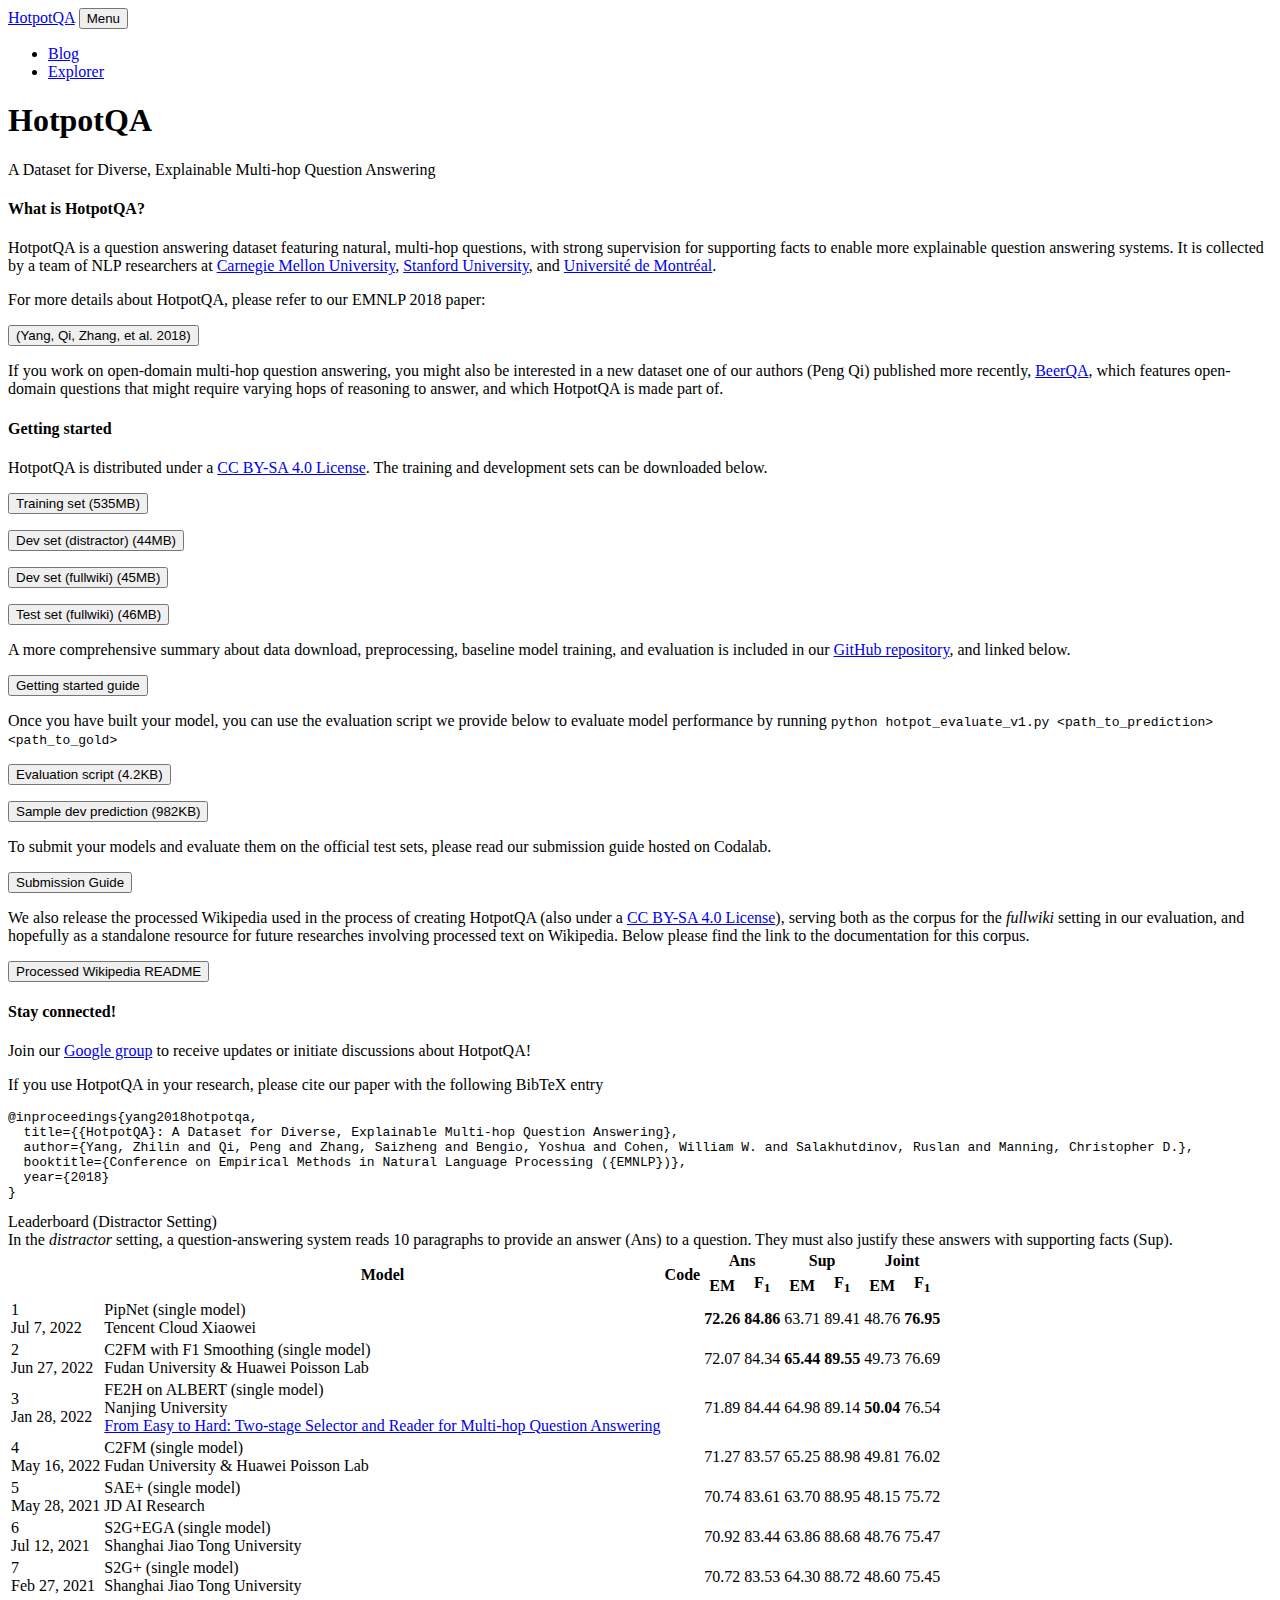
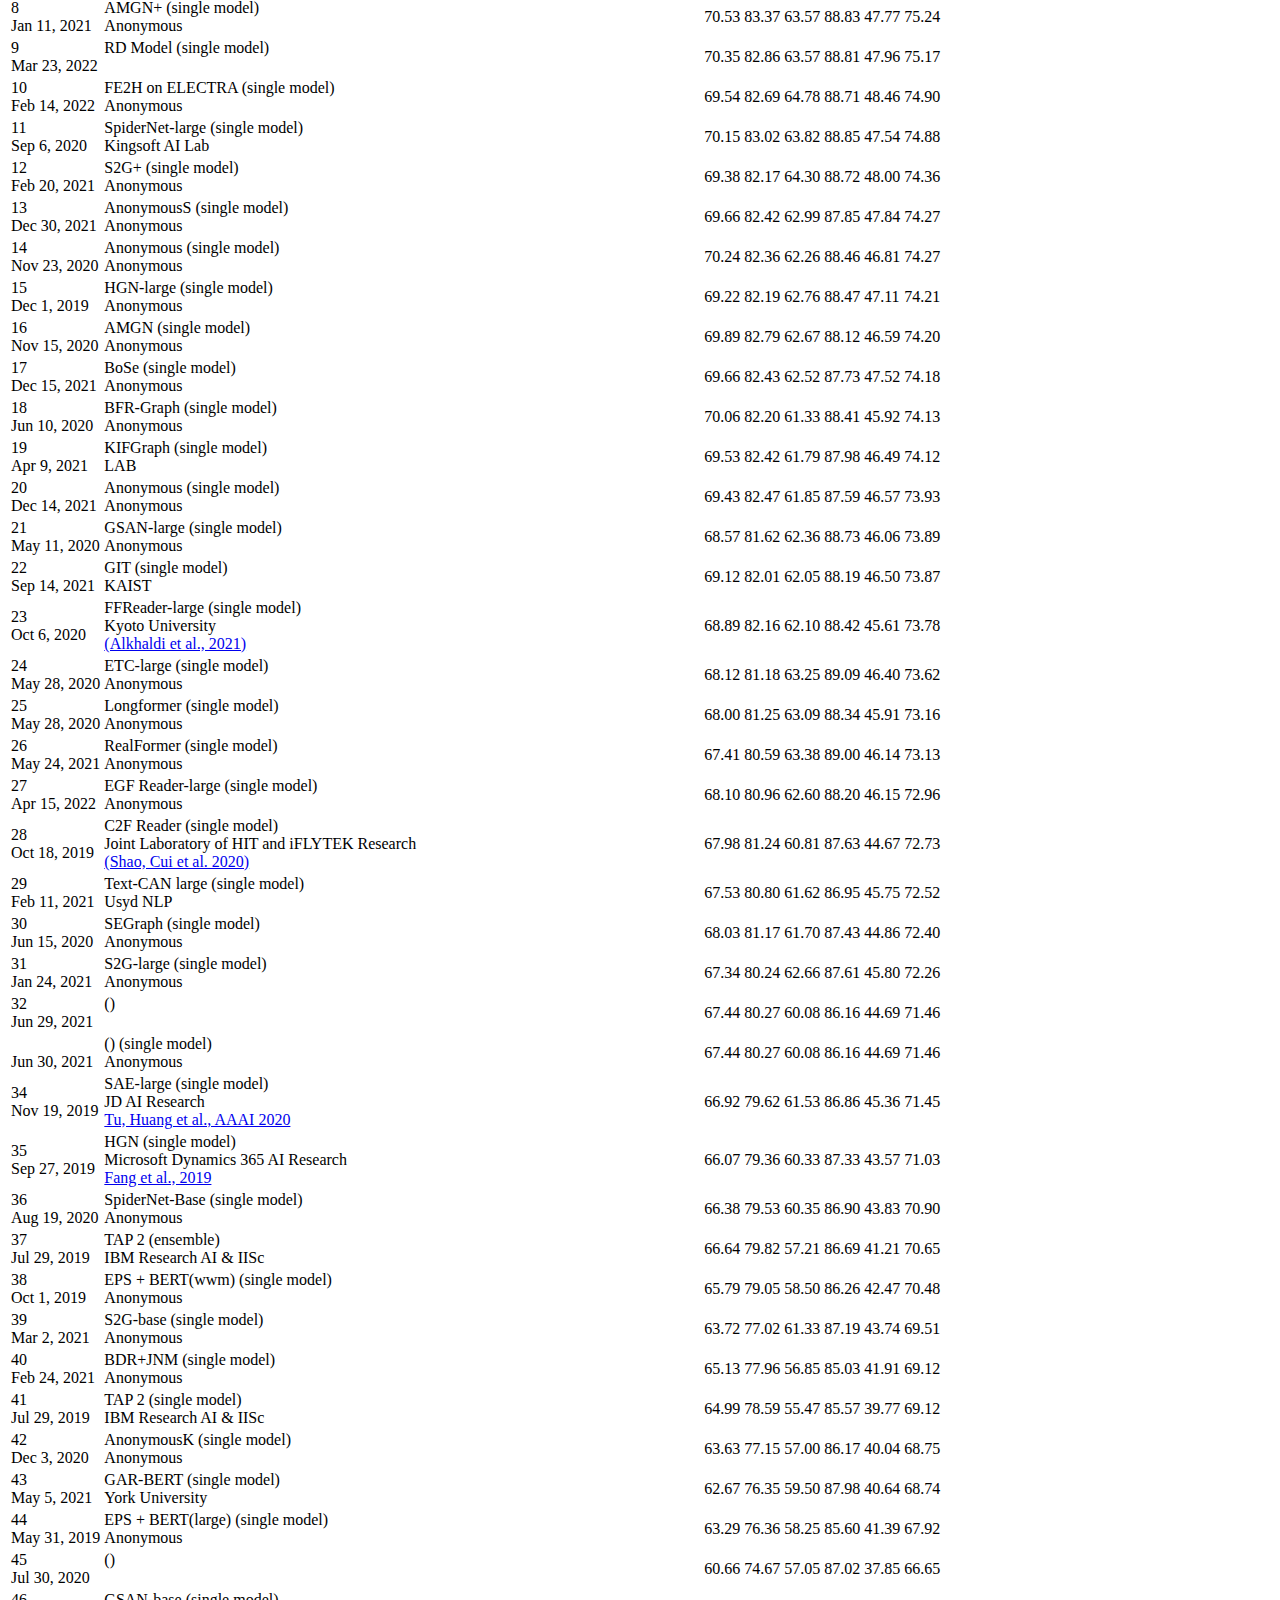
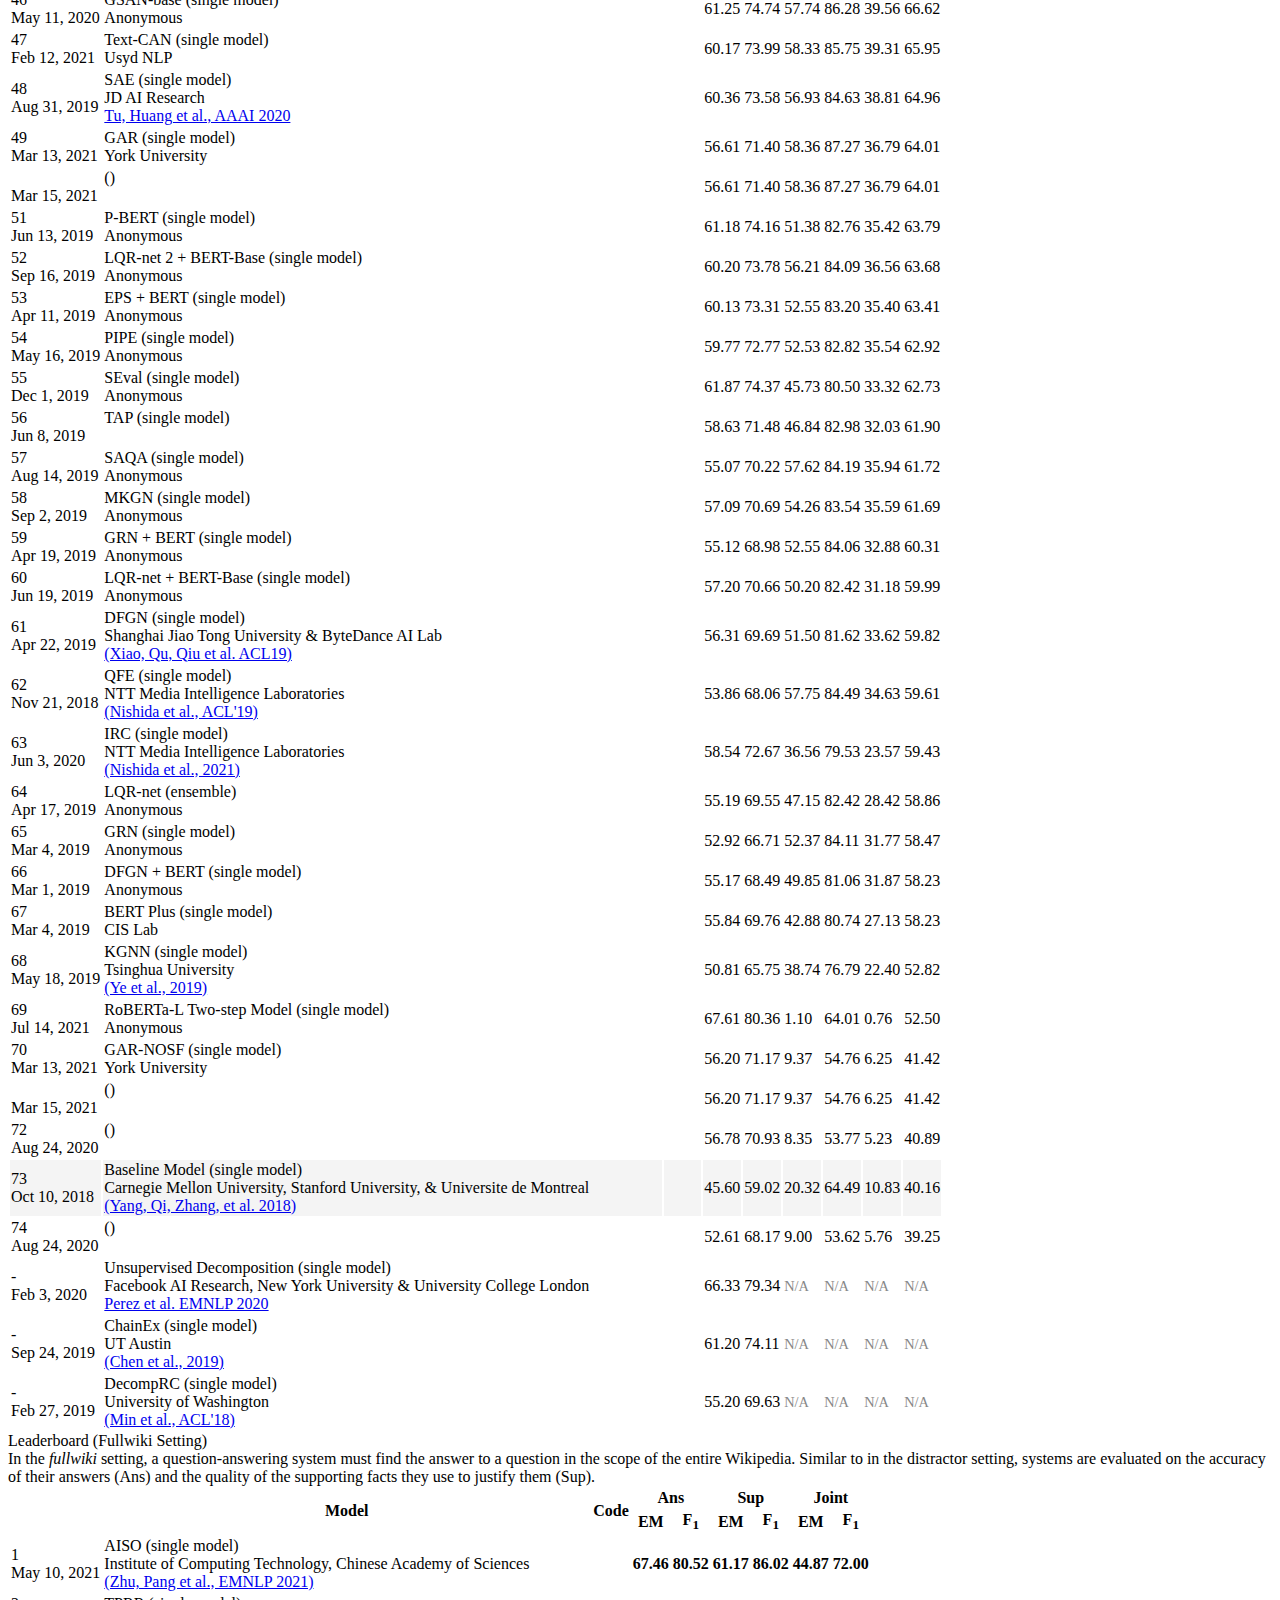
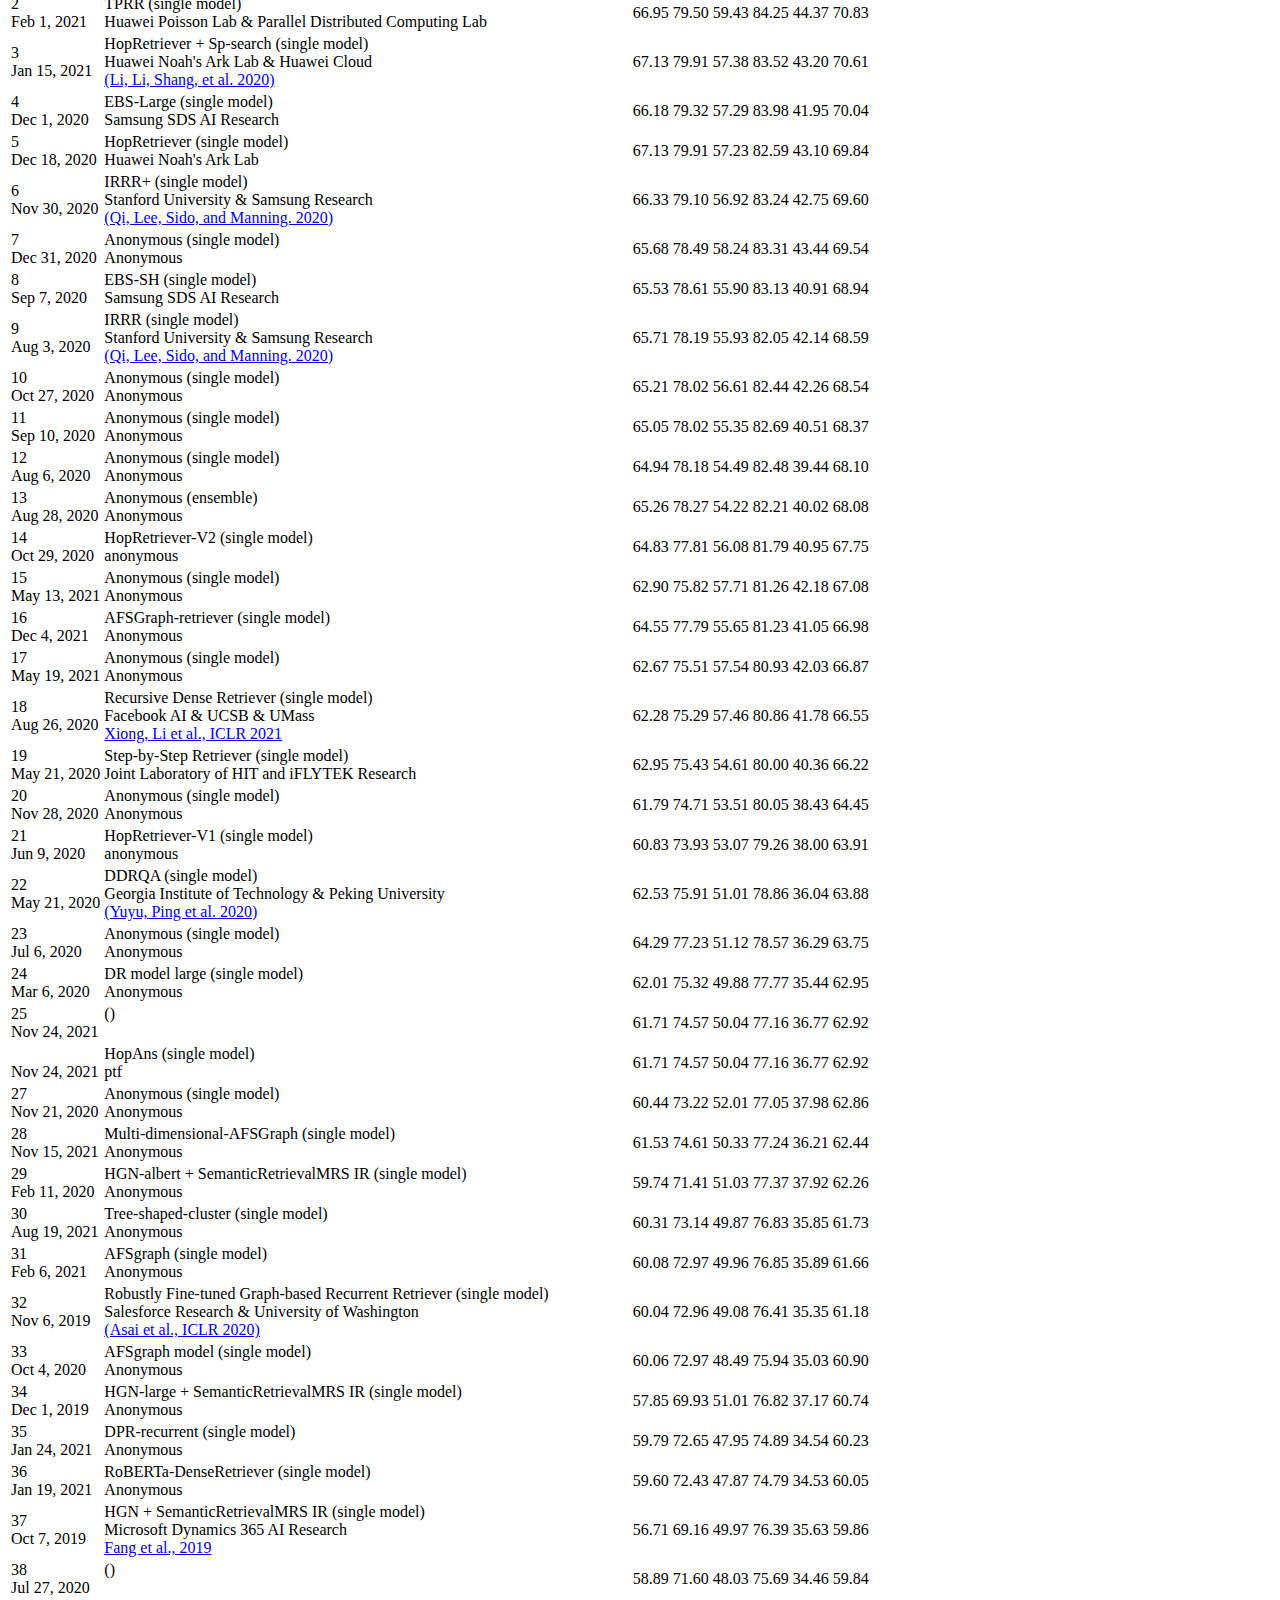
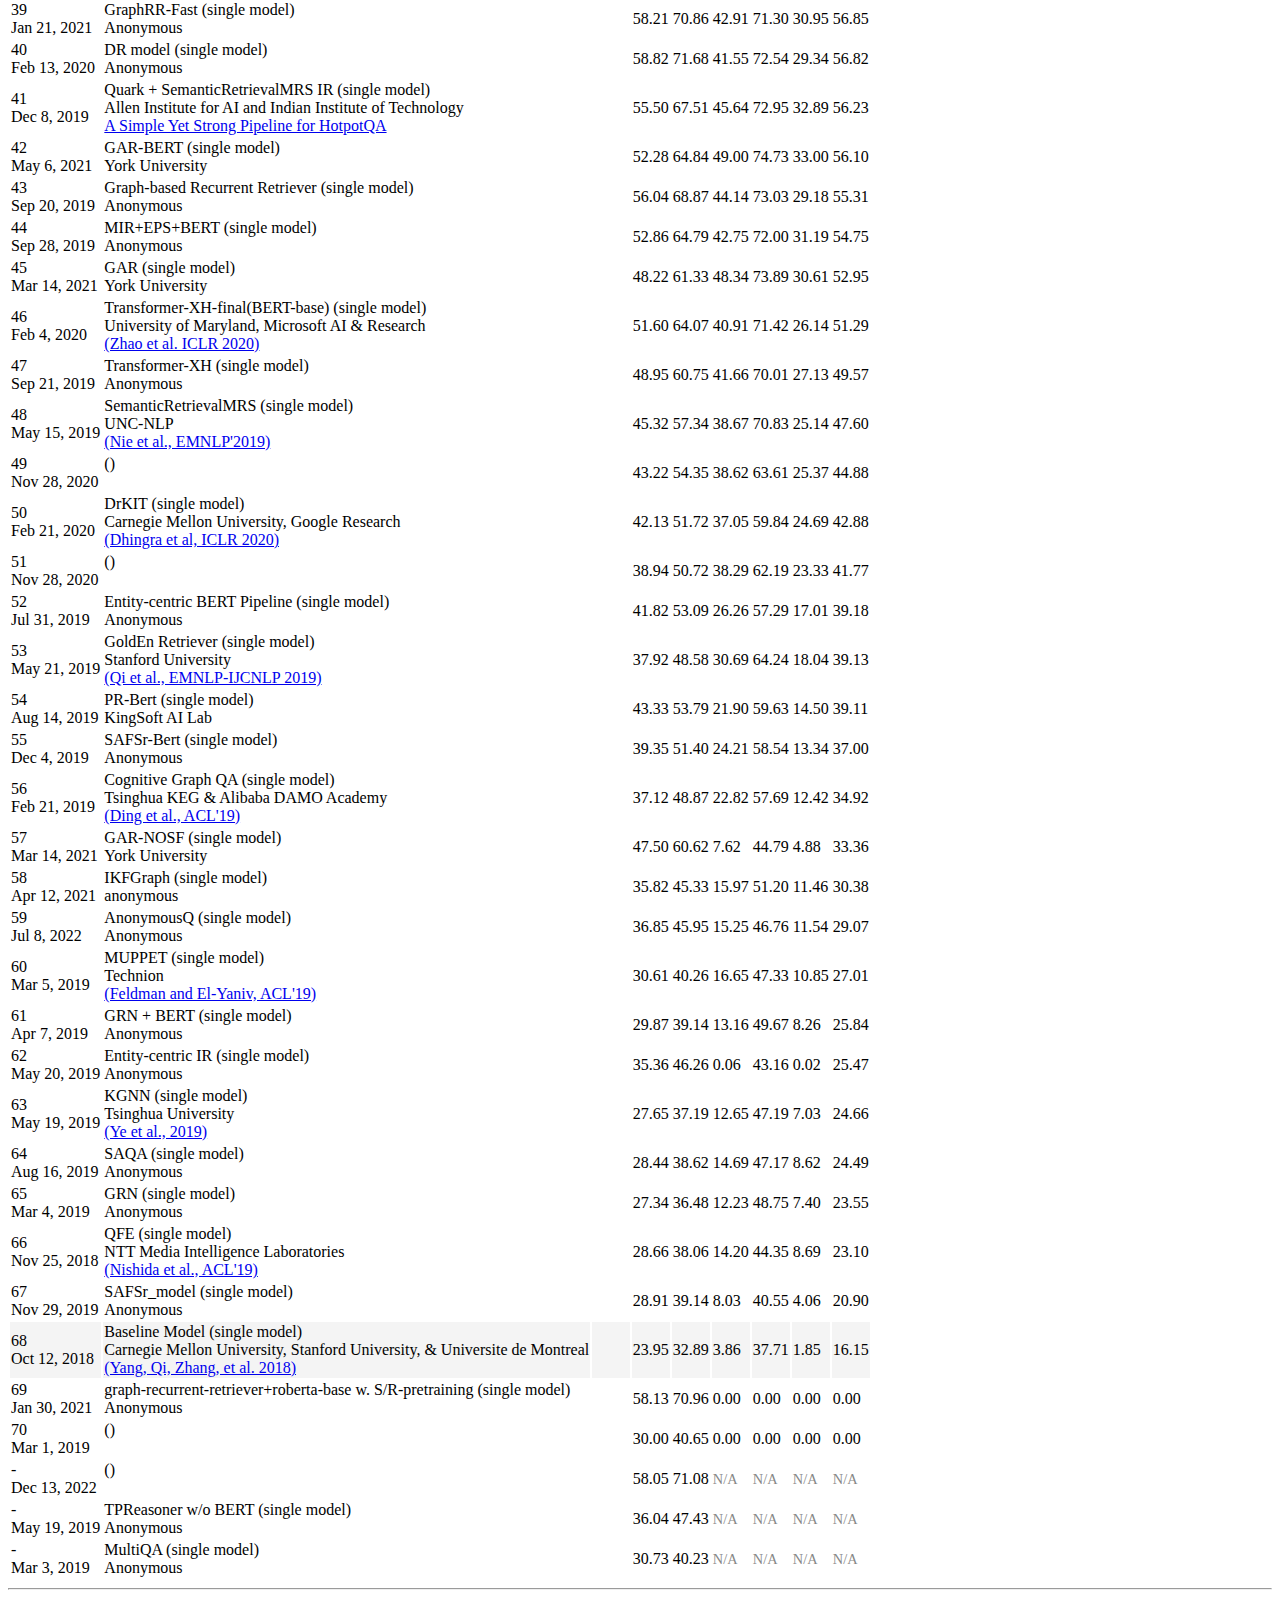
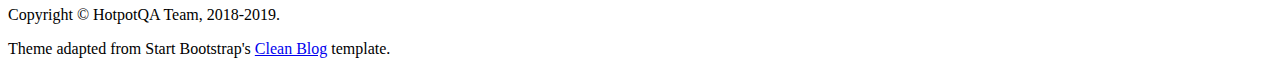
==== commit 0cb6145a: "update" ====
--- a/index.html
+++ b/index.html
@@ -1992,6 +1992,30 @@
             <td class='align-middle text-center'>0.00</td>
             <td class='align-middle text-center'>0.00</td>
           </tr><tr>
+            <td scope="row" class='align-middle text-center'>70<br>
+              <span class="badge badge-secondary">Mar 1, 2019</span></td>
+            <td class='align-middle text-center'> ()<br/>
+              <span class="affiliation"></span><br/></td>
+            <td class='align-middle text-center'><div class="crossed"><i class="far fa-file text-danger"></i></div></td>
+            <td class='align-middle text-center'>30.00</td>
+            <td class='align-middle text-center'>40.65</td>
+            <td class='align-middle text-center'>0.00</td>
+            <td class='align-middle text-center'>0.00</td>
+            <td class='align-middle text-center'>0.00</td>
+            <td class='align-middle text-center'>0.00</td>
+          </tr><tr>
+            <td scope="row" class='align-middle text-center'>-<br>
+              <span class="badge badge-secondary">Dec 13, 2022</span></td>
+            <td class='align-middle text-center'> ()<br/>
+              <span class="affiliation"></span><br/></td>
+            <td class='align-middle text-center'><div class="crossed"><i class="far fa-file text-danger"></i></div></td>
+            <td class='align-middle text-center'>58.05</td>
+            <td class='align-middle text-center'>71.08</td>
+            <td class='align-middle text-center'><span style="font-size:90%;color:#888888">N/A</span></td>
+            <td class='align-middle text-center'><span style="font-size:90%;color:#888888">N/A</span></td>
+            <td class='align-middle text-center'><span style="font-size:90%;color:#888888">N/A</span></td>
+            <td class='align-middle text-center'><span style="font-size:90%;color:#888888">N/A</span></td>
+          </tr><tr>
             <td scope="row" class='align-middle text-center'>-<br>
               <span class="badge badge-secondary">May 19, 2019</span></td>
             <td class='align-middle text-center'>TPReasoner w/o BERT (single model)<br/>
@@ -1999,18 +2023,6 @@
             <td class='align-middle text-center'><div class="crossed"><i class="far fa-file text-danger"></i></div></td>
             <td class='align-middle text-center'>36.04</td>
             <td class='align-middle text-center'>47.43</td>
-            <td class='align-middle text-center'><span style="font-size:90%;color:#888888">N/A</span></td>
-            <td class='align-middle text-center'><span style="font-size:90%;color:#888888">N/A</span></td>
-            <td class='align-middle text-center'><span style="font-size:90%;color:#888888">N/A</span></td>
-            <td class='align-middle text-center'><span style="font-size:90%;color:#888888">N/A</span></td>
-          </tr><tr>
-            <td scope="row" class='align-middle text-center'>-<br>
-              <span class="badge badge-secondary">Feb 28, 2019</span></td>
-            <td class='align-middle text-center'>DecompRC (single model)<br/>
-              <span class="affiliation">University of Washington</span><br/><a href="https://arxiv.org/pdf/1906.02916.pdf" class="paperlink">(Min et al., ACL'18)</a></td>
-            <td class='align-middle text-center'><a href="https://github.com/shmsw25/DecompRC"><i class="far fa-file-alt"></i></a></td>
-            <td class='align-middle text-center'>30.00</td>
-            <td class='align-middle text-center'>40.65</td>
             <td class='align-middle text-center'><span style="font-size:90%;color:#888888">N/A</span></td>
             <td class='align-middle text-center'><span style="font-size:90%;color:#888888">N/A</span></td>
             <td class='align-middle text-center'><span style="font-size:90%;color:#888888">N/A</span></td>
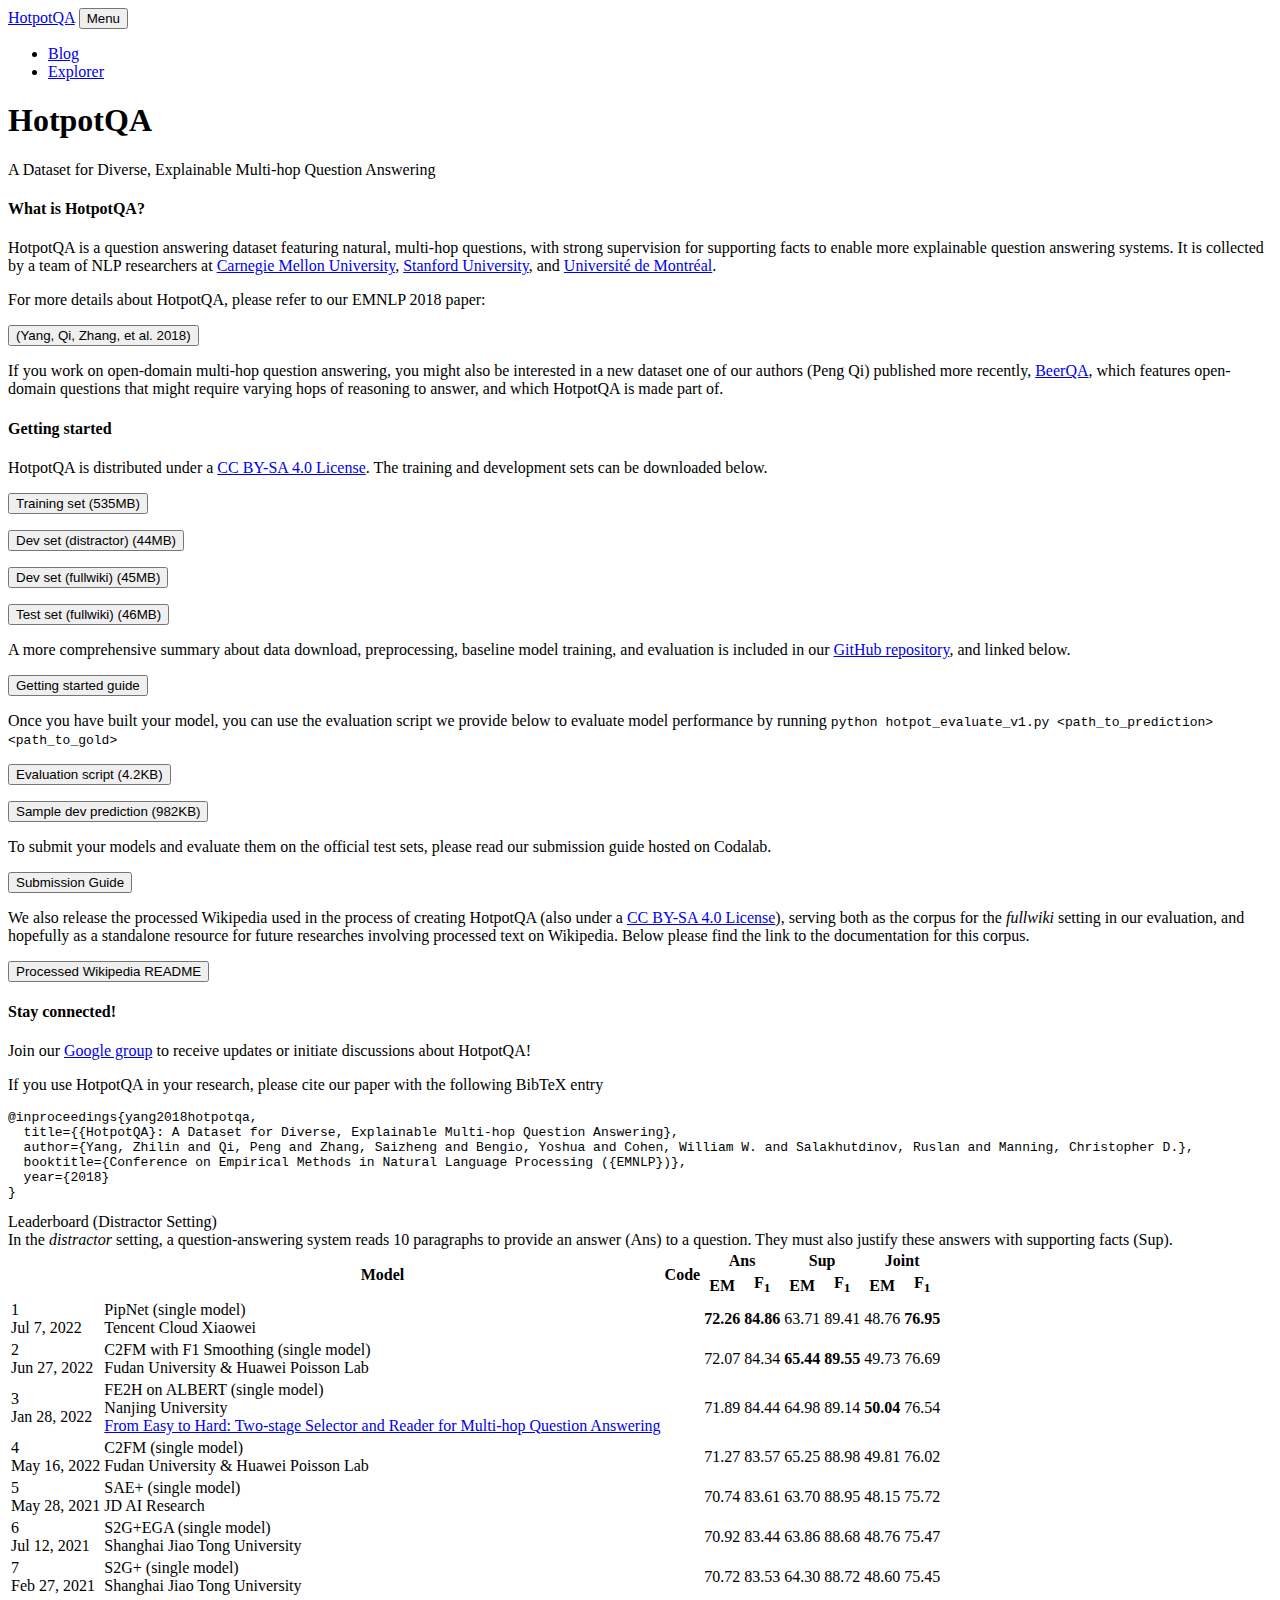
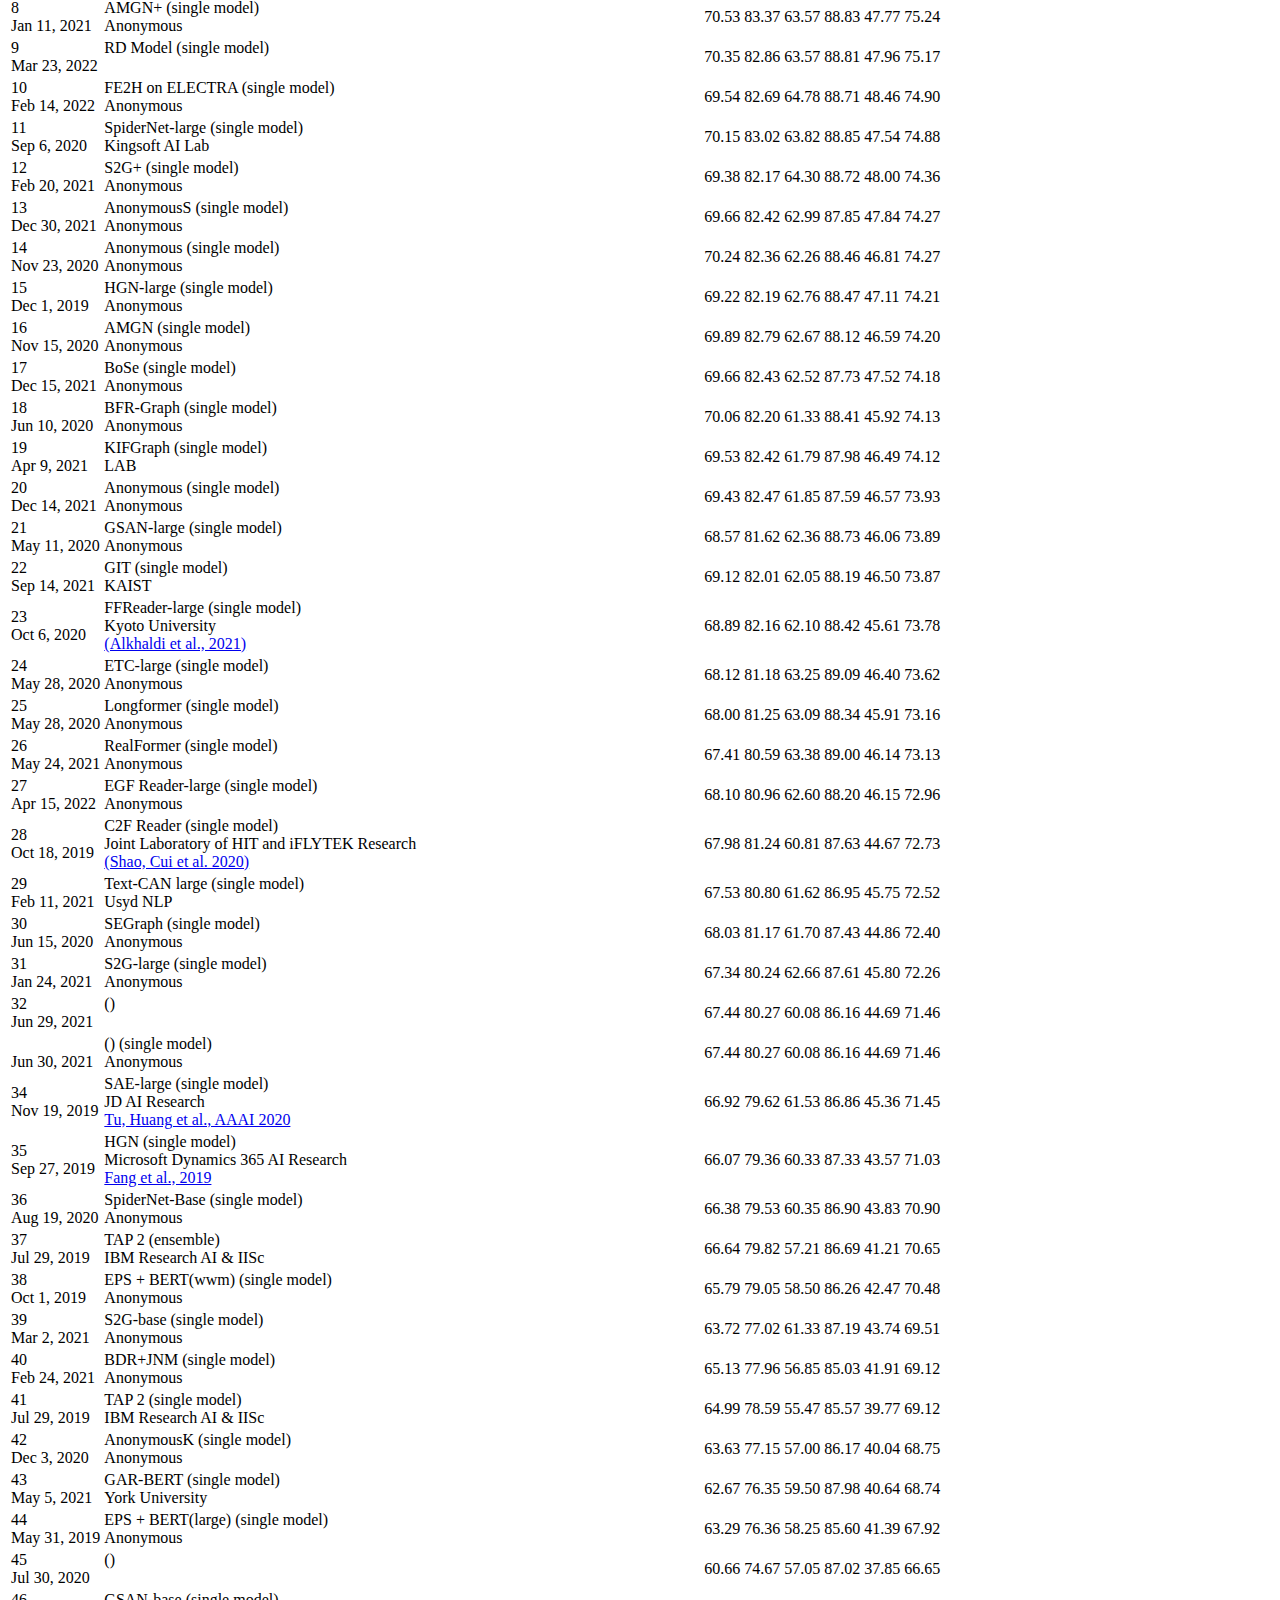
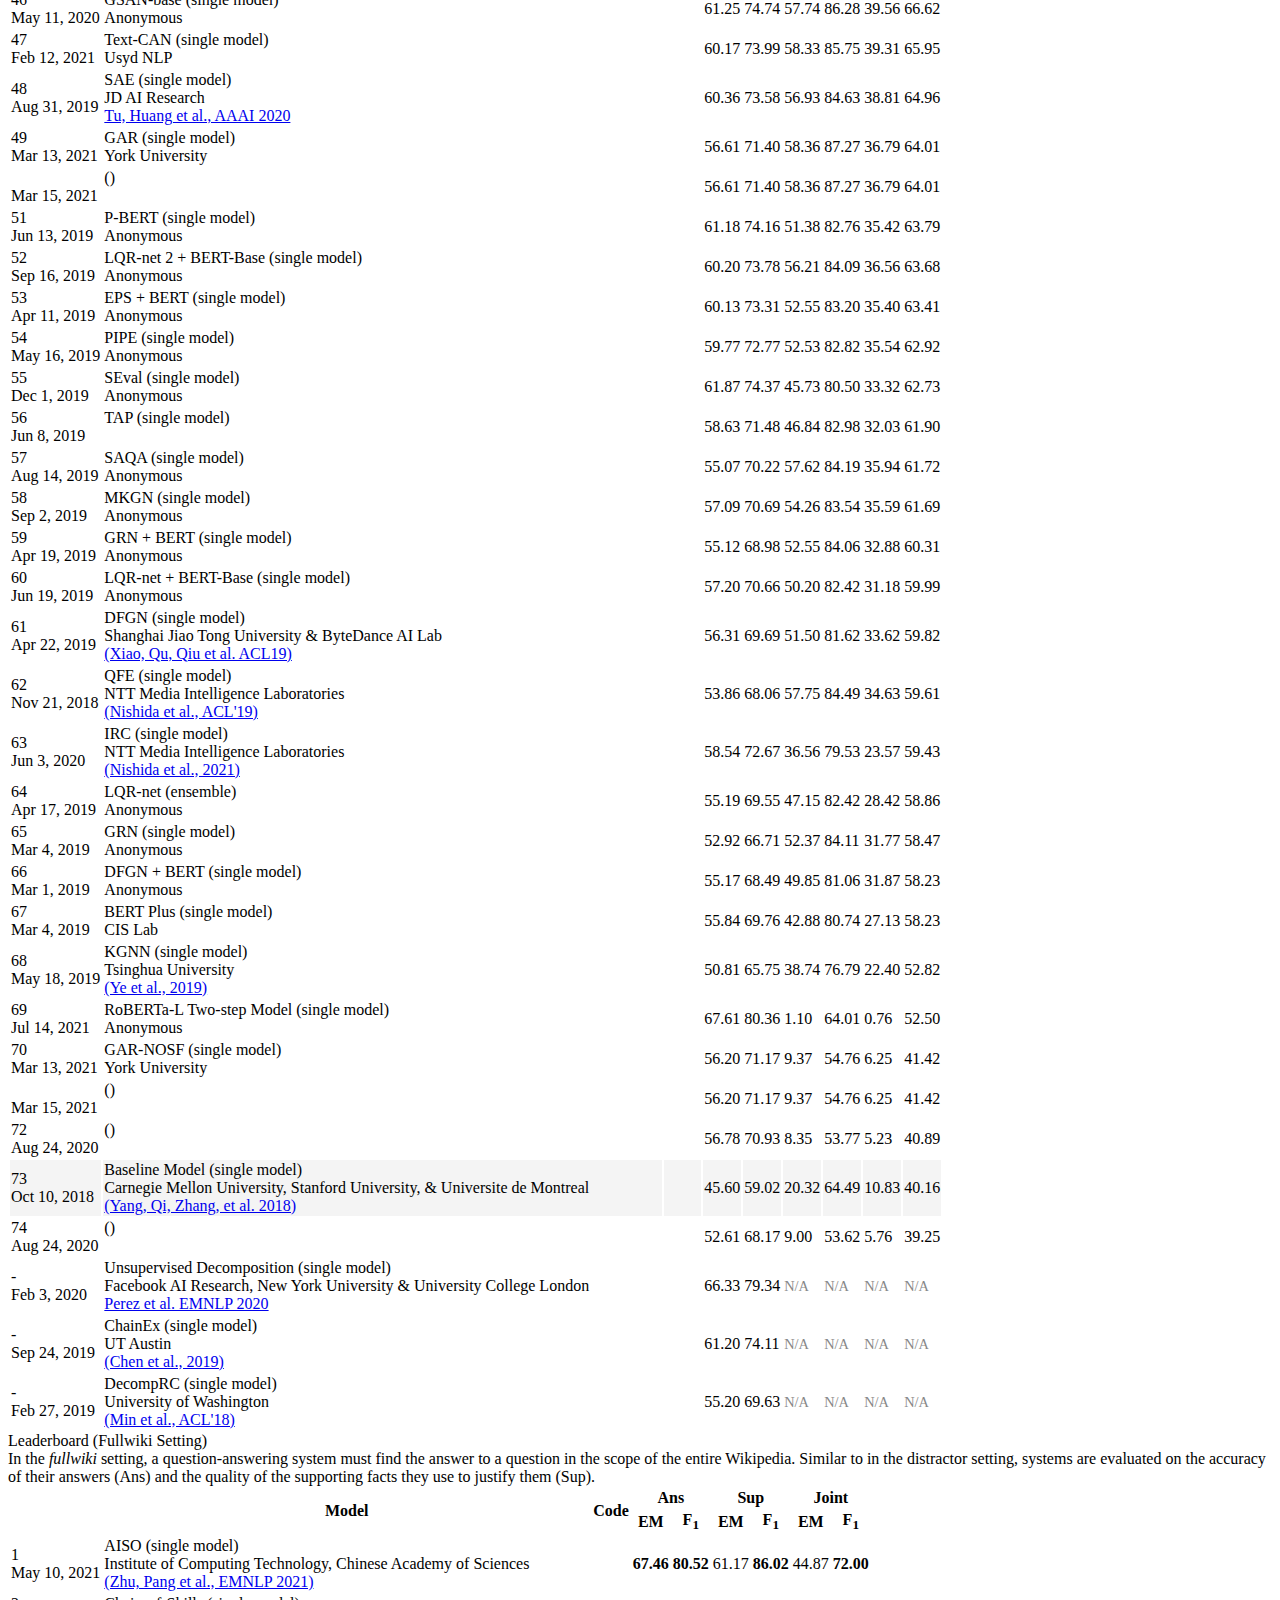
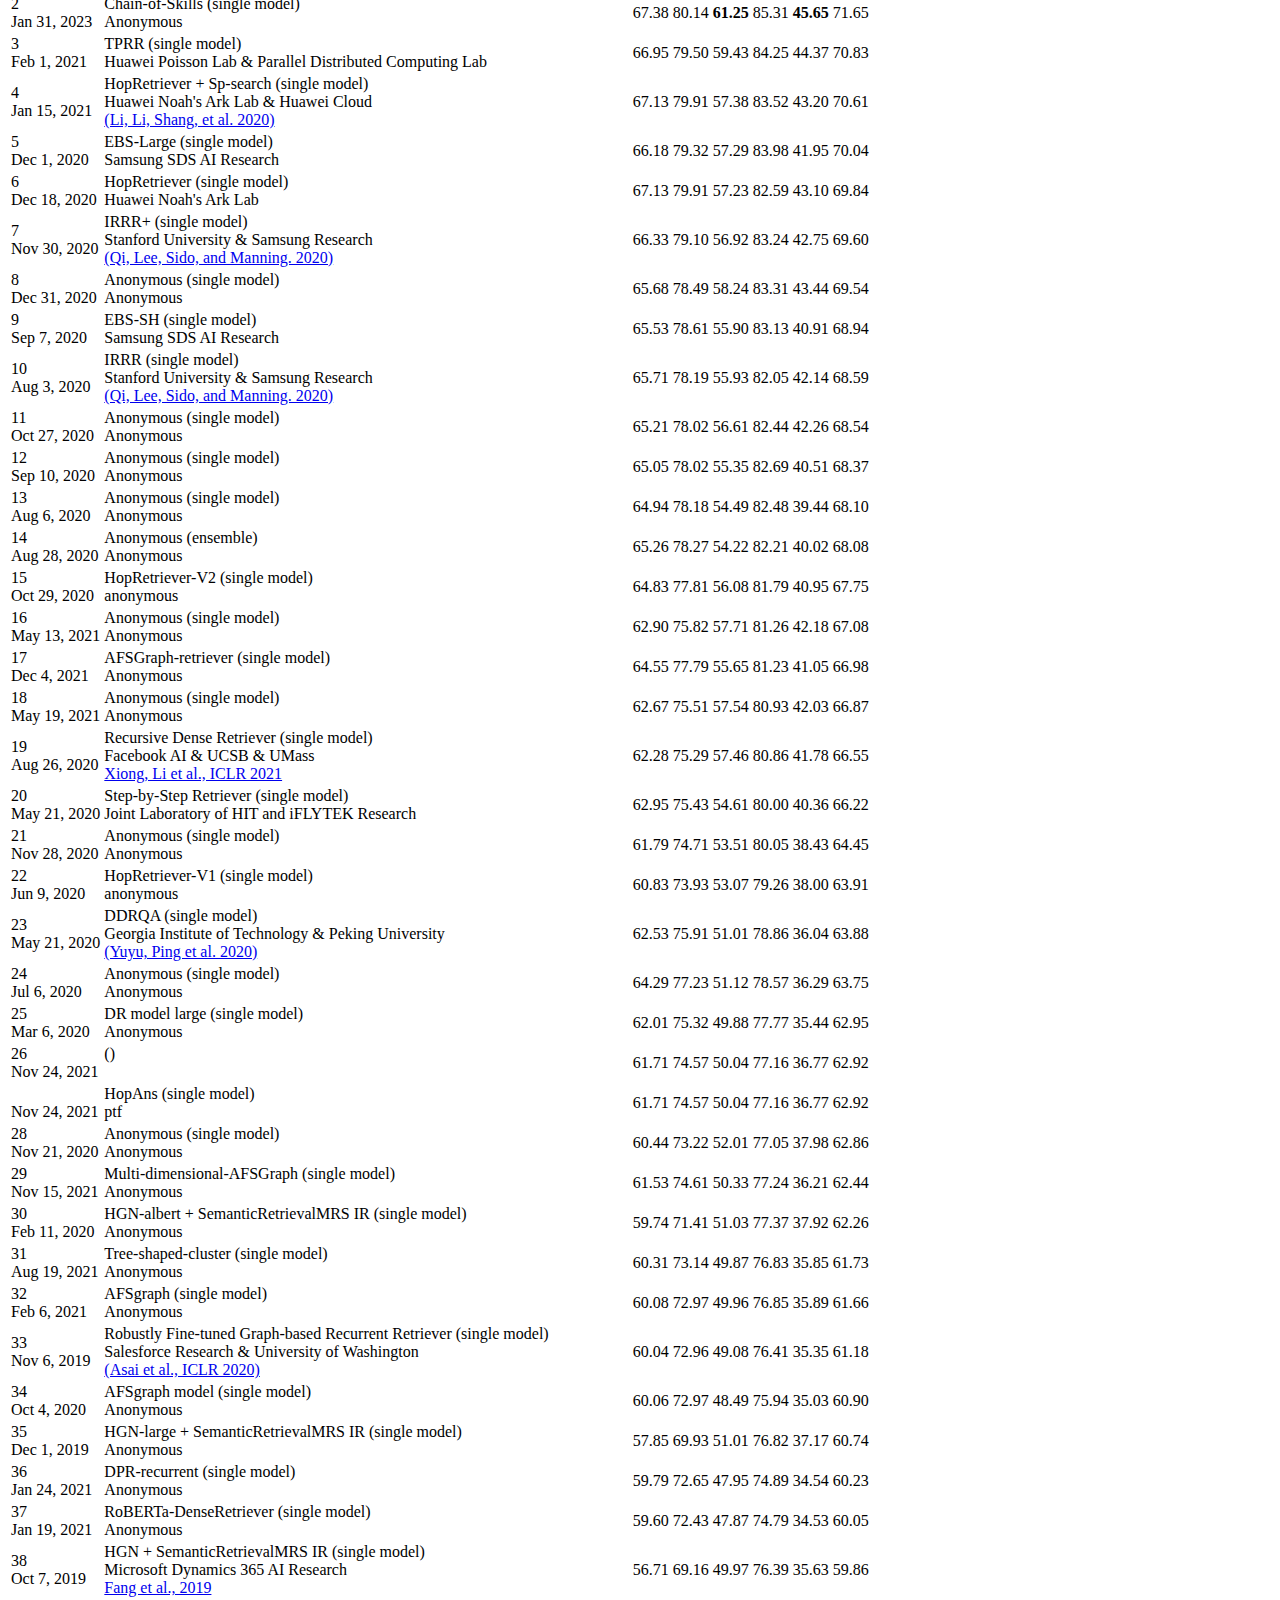
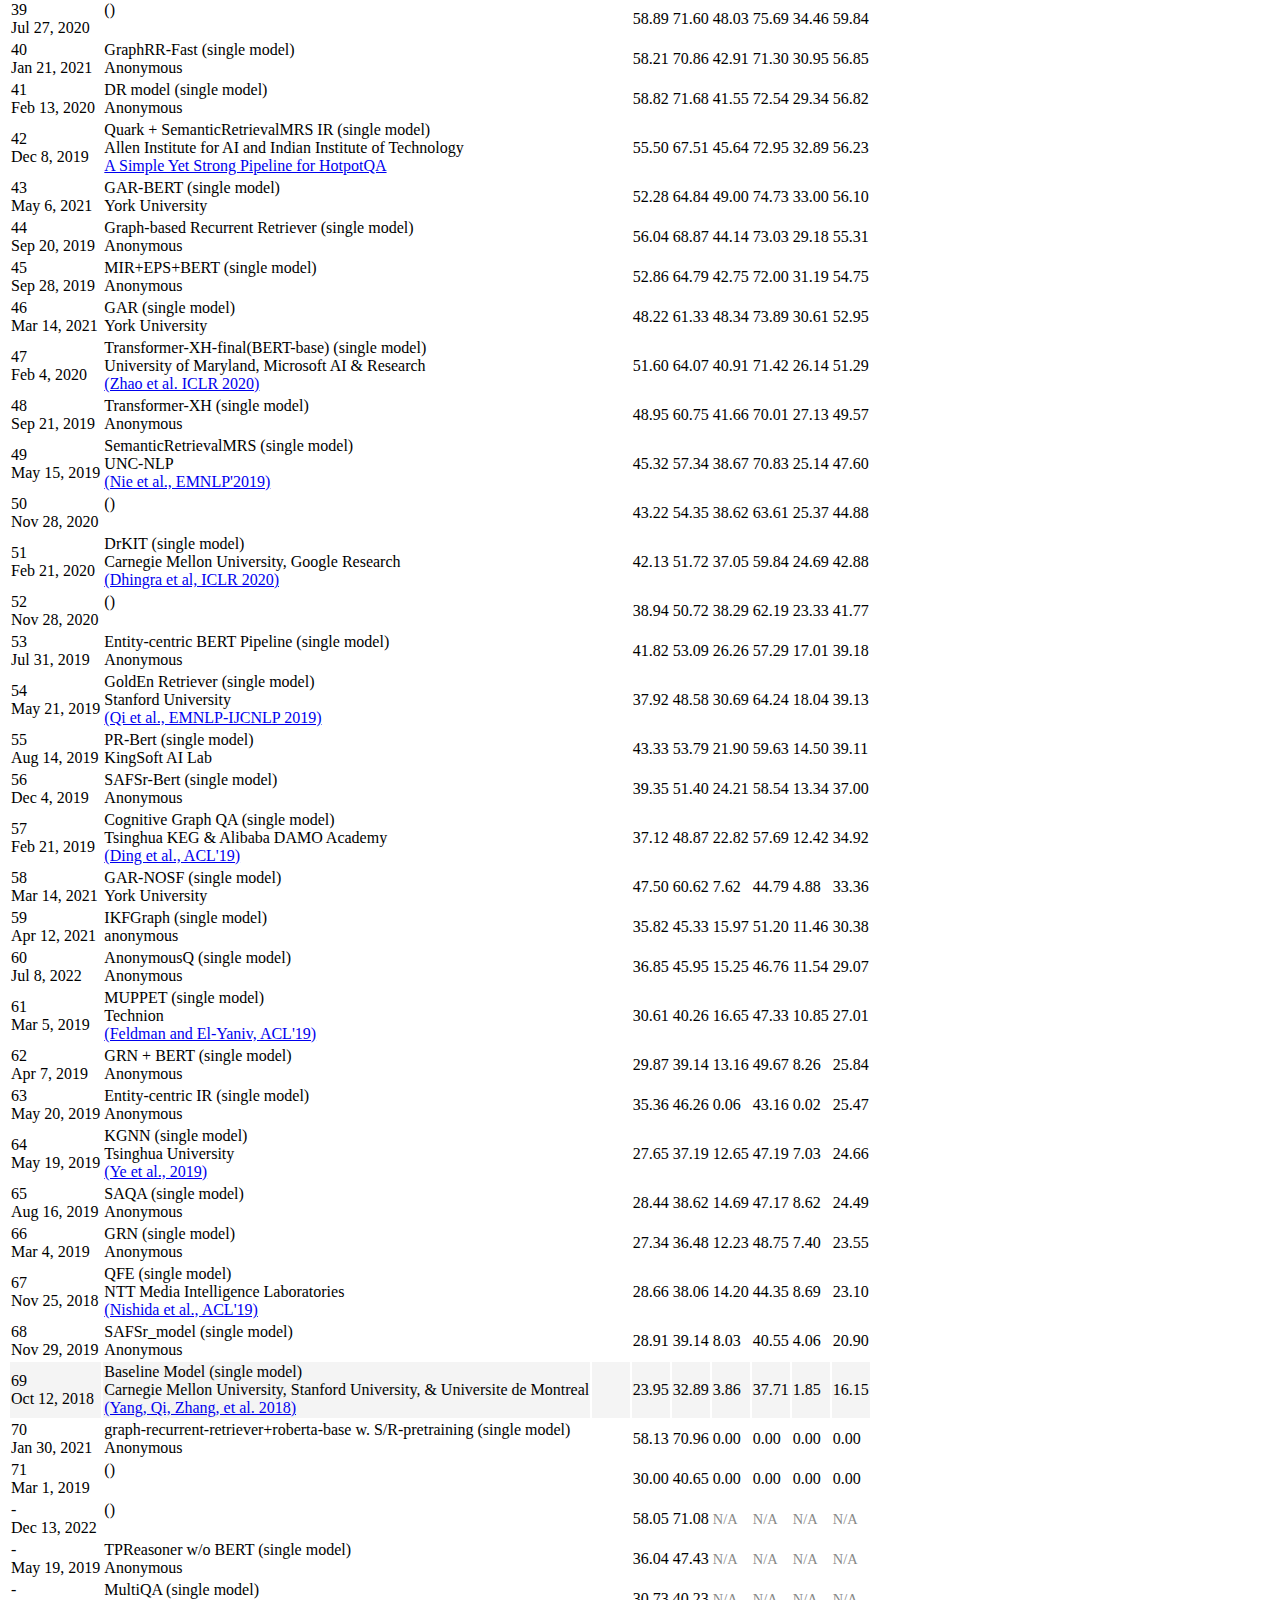
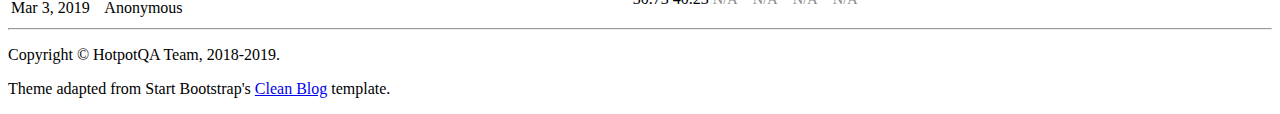
==== commit f4b95b34: "update" ====
--- a/index.html
+++ b/index.html
@@ -1171,12 +1171,24 @@
             <td class='align-middle text-center'><a href="https://github.com/zycdev/AISO"><i class="far fa-file-alt"></i></a></td>
             <td class='align-middle text-center'><strong>67.46</strong></td>
             <td class='align-middle text-center'><strong>80.52</strong></td>
-            <td class='align-middle text-center'><strong>61.17</strong></td>
+            <td class='align-middle text-center'>61.17</td>
             <td class='align-middle text-center'><strong>86.02</strong></td>
-            <td class='align-middle text-center'><strong>44.87</strong></td>
+            <td class='align-middle text-center'>44.87</td>
             <td class='align-middle text-center'><strong>72.00</strong></td>
           </tr><tr>
             <td scope="row" class='align-middle text-center'>2<br>
+              <span class="badge badge-secondary">Jan 31, 2023</span></td>
+            <td class='align-middle text-center'>Chain-of-Skills (single model)<br/>
+              <span class="affiliation">Anonymous</span><br/></td>
+            <td class='align-middle text-center'><div class="crossed"><i class="far fa-file text-danger"></i></div></td>
+            <td class='align-middle text-center'>67.38</td>
+            <td class='align-middle text-center'>80.14</td>
+            <td class='align-middle text-center'><strong>61.25</strong></td>
+            <td class='align-middle text-center'>85.31</td>
+            <td class='align-middle text-center'><strong>45.65</strong></td>
+            <td class='align-middle text-center'>71.65</td>
+          </tr><tr>
+            <td scope="row" class='align-middle text-center'>3<br>
               <span class="badge badge-secondary">Feb 1, 2021</span></td>
             <td class='align-middle text-center'>TPRR (single model)<br/>
               <span class="affiliation">Huawei Poisson Lab & Parallel Distributed Computing Lab</span><br/></td>
@@ -1188,7 +1200,7 @@
             <td class='align-middle text-center'>44.37</td>
             <td class='align-middle text-center'>70.83</td>
           </tr><tr>
-            <td scope="row" class='align-middle text-center'>3<br>
+            <td scope="row" class='align-middle text-center'>4<br>
               <span class="badge badge-secondary">Jan 15, 2021</span></td>
             <td class='align-middle text-center'>HopRetriever + Sp-search (single model)<br/>
               <span class="affiliation">Huawei Noah's Ark Lab & Huawei Cloud</span><br/><a href="https://arxiv.org/abs/2012.15534" class="paperlink">(Li, Li, Shang, et al. 2020)</a></td>
@@ -1200,7 +1212,7 @@
             <td class='align-middle text-center'>43.20</td>
             <td class='align-middle text-center'>70.61</td>
           </tr><tr>
-            <td scope="row" class='align-middle text-center'>4<br>
+            <td scope="row" class='align-middle text-center'>5<br>
               <span class="badge badge-secondary">Dec 1, 2020</span></td>
             <td class='align-middle text-center'>EBS-Large (single model)<br/>
               <span class="affiliation">Samsung SDS AI Research</span><br/></td>
@@ -1212,7 +1224,7 @@
             <td class='align-middle text-center'>41.95</td>
             <td class='align-middle text-center'>70.04</td>
           </tr><tr>
-            <td scope="row" class='align-middle text-center'>5<br>
+            <td scope="row" class='align-middle text-center'>6<br>
               <span class="badge badge-secondary">Dec 18, 2020</span></td>
             <td class='align-middle text-center'>HopRetriever (single model)<br/>
               <span class="affiliation">Huawei Noah's Ark Lab</span><br/></td>
@@ -1224,7 +1236,7 @@
             <td class='align-middle text-center'>43.10</td>
             <td class='align-middle text-center'>69.84</td>
           </tr><tr>
-            <td scope="row" class='align-middle text-center'>6<br>
+            <td scope="row" class='align-middle text-center'>7<br>
               <span class="badge badge-secondary">Nov 30, 2020</span></td>
             <td class='align-middle text-center'>IRRR+ (single model)<br/>
               <span class="affiliation">Stanford University & Samsung Research</span><br/><a href="https://arxiv.org/abs/2010.12527" class="paperlink">(Qi, Lee, Sido, and Manning. 2020)</a></td>
@@ -1236,7 +1248,7 @@
             <td class='align-middle text-center'>42.75</td>
             <td class='align-middle text-center'>69.60</td>
           </tr><tr>
-            <td scope="row" class='align-middle text-center'>7<br>
+            <td scope="row" class='align-middle text-center'>8<br>
               <span class="badge badge-secondary">Dec 31, 2020</span></td>
             <td class='align-middle text-center'>Anonymous (single model)<br/>
               <span class="affiliation">Anonymous</span><br/></td>
@@ -1248,7 +1260,7 @@
             <td class='align-middle text-center'>43.44</td>
             <td class='align-middle text-center'>69.54</td>
           </tr><tr>
-            <td scope="row" class='align-middle text-center'>8<br>
+            <td scope="row" class='align-middle text-center'>9<br>
               <span class="badge badge-secondary">Sep 7, 2020</span></td>
             <td class='align-middle text-center'>EBS-SH (single model)<br/>
               <span class="affiliation">Samsung SDS AI Research</span><br/></td>
@@ -1260,7 +1272,7 @@
             <td class='align-middle text-center'>40.91</td>
             <td class='align-middle text-center'>68.94</td>
           </tr><tr>
-            <td scope="row" class='align-middle text-center'>9<br>
+            <td scope="row" class='align-middle text-center'>10<br>
               <span class="badge badge-secondary">Aug 3, 2020</span></td>
             <td class='align-middle text-center'>IRRR (single model)<br/>
               <span class="affiliation">Stanford University & Samsung Research</span><br/><a href="https://arxiv.org/abs/2010.12527" class="paperlink">(Qi, Lee, Sido, and Manning. 2020)</a></td>
@@ -1272,7 +1284,7 @@
             <td class='align-middle text-center'>42.14</td>
             <td class='align-middle text-center'>68.59</td>
           </tr><tr>
-            <td scope="row" class='align-middle text-center'>10<br>
+            <td scope="row" class='align-middle text-center'>11<br>
               <span class="badge badge-secondary">Oct 27, 2020</span></td>
             <td class='align-middle text-center'>Anonymous (single model)<br/>
               <span class="affiliation">Anonymous</span><br/></td>
@@ -1284,7 +1296,7 @@
             <td class='align-middle text-center'>42.26</td>
             <td class='align-middle text-center'>68.54</td>
           </tr><tr>
-            <td scope="row" class='align-middle text-center'>11<br>
+            <td scope="row" class='align-middle text-center'>12<br>
               <span class="badge badge-secondary">Sep 10, 2020</span></td>
             <td class='align-middle text-center'>Anonymous (single model)<br/>
               <span class="affiliation">Anonymous</span><br/></td>
@@ -1296,7 +1308,7 @@
             <td class='align-middle text-center'>40.51</td>
             <td class='align-middle text-center'>68.37</td>
           </tr><tr>
-            <td scope="row" class='align-middle text-center'>12<br>
+            <td scope="row" class='align-middle text-center'>13<br>
               <span class="badge badge-secondary">Aug 6, 2020</span></td>
             <td class='align-middle text-center'>Anonymous (single model)<br/>
               <span class="affiliation">Anonymous</span><br/></td>
@@ -1308,7 +1320,7 @@
             <td class='align-middle text-center'>39.44</td>
             <td class='align-middle text-center'>68.10</td>
           </tr><tr>
-            <td scope="row" class='align-middle text-center'>13<br>
+            <td scope="row" class='align-middle text-center'>14<br>
               <span class="badge badge-secondary">Aug 28, 2020</span></td>
             <td class='align-middle text-center'>Anonymous (ensemble)<br/>
               <span class="affiliation">Anonymous</span><br/></td>
@@ -1320,7 +1332,7 @@
             <td class='align-middle text-center'>40.02</td>
             <td class='align-middle text-center'>68.08</td>
           </tr><tr>
-            <td scope="row" class='align-middle text-center'>14<br>
+            <td scope="row" class='align-middle text-center'>15<br>
               <span class="badge badge-secondary">Oct 29, 2020</span></td>
             <td class='align-middle text-center'>HopRetriever-V2 (single model)<br/>
               <span class="affiliation">anonymous</span><br/></td>
@@ -1332,7 +1344,7 @@
             <td class='align-middle text-center'>40.95</td>
             <td class='align-middle text-center'>67.75</td>
           </tr><tr>
-            <td scope="row" class='align-middle text-center'>15<br>
+            <td scope="row" class='align-middle text-center'>16<br>
               <span class="badge badge-secondary">May 13, 2021</span></td>
             <td class='align-middle text-center'>Anonymous (single model)<br/>
               <span class="affiliation">Anonymous</span><br/></td>
@@ -1344,7 +1356,7 @@
             <td class='align-middle text-center'>42.18</td>
             <td class='align-middle text-center'>67.08</td>
           </tr><tr>
-            <td scope="row" class='align-middle text-center'>16<br>
+            <td scope="row" class='align-middle text-center'>17<br>
               <span class="badge badge-secondary">Dec 4, 2021</span></td>
             <td class='align-middle text-center'>AFSGraph-retriever (single model)<br/>
               <span class="affiliation">Anonymous</span><br/></td>
@@ -1356,7 +1368,7 @@
             <td class='align-middle text-center'>41.05</td>
             <td class='align-middle text-center'>66.98</td>
           </tr><tr>
-            <td scope="row" class='align-middle text-center'>17<br>
+            <td scope="row" class='align-middle text-center'>18<br>
               <span class="badge badge-secondary">May 19, 2021</span></td>
             <td class='align-middle text-center'>Anonymous (single model)<br/>
               <span class="affiliation">Anonymous</span><br/></td>
@@ -1368,7 +1380,7 @@
             <td class='align-middle text-center'>42.03</td>
             <td class='align-middle text-center'>66.87</td>
           </tr><tr>
-            <td scope="row" class='align-middle text-center'>18<br>
+            <td scope="row" class='align-middle text-center'>19<br>
               <span class="badge badge-secondary">Aug 26, 2020</span></td>
             <td class='align-middle text-center'>Recursive Dense Retriever (single model)<br/>
               <span class="affiliation">Facebook AI & UCSB & UMass</span><br/><a href="https://arxiv.org/abs/2009.12756" class="paperlink">Xiong, Li et al., ICLR 2021</a></td>
@@ -1380,7 +1392,7 @@
             <td class='align-middle text-center'>41.78</td>
             <td class='align-middle text-center'>66.55</td>
           </tr><tr>
-            <td scope="row" class='align-middle text-center'>19<br>
+            <td scope="row" class='align-middle text-center'>20<br>
               <span class="badge badge-secondary">May 21, 2020</span></td>
             <td class='align-middle text-center'>Step-by-Step Retriever (single model)<br/>
               <span class="affiliation">Joint Laboratory of HIT and iFLYTEK Research</span><br/></td>
@@ -1392,7 +1404,7 @@
             <td class='align-middle text-center'>40.36</td>
             <td class='align-middle text-center'>66.22</td>
           </tr><tr>
-            <td scope="row" class='align-middle text-center'>20<br>
+            <td scope="row" class='align-middle text-center'>21<br>
               <span class="badge badge-secondary">Nov 28, 2020</span></td>
             <td class='align-middle text-center'>Anonymous (single model)<br/>
               <span class="affiliation">Anonymous</span><br/></td>
@@ -1404,7 +1416,7 @@
             <td class='align-middle text-center'>38.43</td>
             <td class='align-middle text-center'>64.45</td>
           </tr><tr>
-            <td scope="row" class='align-middle text-center'>21<br>
+            <td scope="row" class='align-middle text-center'>22<br>
               <span class="badge badge-secondary">Jun 9, 2020</span></td>
             <td class='align-middle text-center'>HopRetriever-V1 (single model)<br/>
               <span class="affiliation">anonymous</span><br/></td>
@@ -1416,7 +1428,7 @@
             <td class='align-middle text-center'>38.00</td>
             <td class='align-middle text-center'>63.91</td>
           </tr><tr>
-            <td scope="row" class='align-middle text-center'>22<br>
+            <td scope="row" class='align-middle text-center'>23<br>
               <span class="badge badge-secondary">May 21, 2020</span></td>
             <td class='align-middle text-center'>DDRQA (single model)<br/>
               <span class="affiliation">Georgia Institute of Technology & Peking University</span><br/><a href="https://arxiv.org/pdf/2009.07465.pdf" class="paperlink">(Yuyu, Ping et al. 2020)</a></td>
@@ -1428,7 +1440,7 @@
             <td class='align-middle text-center'>36.04</td>
             <td class='align-middle text-center'>63.88</td>
           </tr><tr>
-            <td scope="row" class='align-middle text-center'>23<br>
+            <td scope="row" class='align-middle text-center'>24<br>
               <span class="badge badge-secondary">Jul 6, 2020</span></td>
             <td class='align-middle text-center'>Anonymous (single model)<br/>
               <span class="affiliation">Anonymous</span><br/></td>
@@ -1440,7 +1452,7 @@
             <td class='align-middle text-center'>36.29</td>
             <td class='align-middle text-center'>63.75</td>
           </tr><tr>
-            <td scope="row" class='align-middle text-center'>24<br>
+            <td scope="row" class='align-middle text-center'>25<br>
               <span class="badge badge-secondary">Mar 6, 2020</span></td>
             <td class='align-middle text-center'>DR model large (single model)<br/>
               <span class="affiliation">Anonymous</span><br/></td>
@@ -1452,7 +1464,7 @@
             <td class='align-middle text-center'>35.44</td>
             <td class='align-middle text-center'>62.95</td>
           </tr><tr>
-            <td scope="row" class='align-middle text-center'>25<br>
+            <td scope="row" class='align-middle text-center'>26<br>
               <span class="badge badge-secondary">Nov 24, 2021</span></td>
             <td class='align-middle text-center'> ()<br/>
               <span class="affiliation"></span><br/></td>
@@ -1476,7 +1488,7 @@
             <td class='align-middle text-center'>36.77</td>
             <td class='align-middle text-center'>62.92</td>
           </tr><tr>
-            <td scope="row" class='align-middle text-center'>27<br>
+            <td scope="row" class='align-middle text-center'>28<br>
               <span class="badge badge-secondary">Nov 21, 2020</span></td>
             <td class='align-middle text-center'>Anonymous (single model)<br/>
               <span class="affiliation">Anonymous</span><br/></td>
@@ -1488,7 +1500,7 @@
             <td class='align-middle text-center'>37.98</td>
             <td class='align-middle text-center'>62.86</td>
           </tr><tr>
-            <td scope="row" class='align-middle text-center'>28<br>
+            <td scope="row" class='align-middle text-center'>29<br>
               <span class="badge badge-secondary">Nov 15, 2021</span></td>
             <td class='align-middle text-center'>Multi-dimensional-AFSGraph (single model)<br/>
               <span class="affiliation">Anonymous</span><br/></td>
@@ -1500,7 +1512,7 @@
             <td class='align-middle text-center'>36.21</td>
             <td class='align-middle text-center'>62.44</td>
           </tr><tr>
-            <td scope="row" class='align-middle text-center'>29<br>
+            <td scope="row" class='align-middle text-center'>30<br>
               <span class="badge badge-secondary">Feb 11, 2020</span></td>
             <td class='align-middle text-center'>HGN-albert + SemanticRetrievalMRS IR (single model)<br/>
               <span class="affiliation">Anonymous</span><br/></td>
@@ -1512,7 +1524,7 @@
             <td class='align-middle text-center'>37.92</td>
             <td class='align-middle text-center'>62.26</td>
           </tr><tr>
-            <td scope="row" class='align-middle text-center'>30<br>
+            <td scope="row" class='align-middle text-center'>31<br>
               <span class="badge badge-secondary">Aug 19, 2021</span></td>
             <td class='align-middle text-center'>Tree-shaped-cluster (single model)<br/>
               <span class="affiliation">Anonymous</span><br/></td>
@@ -1524,7 +1536,7 @@
             <td class='align-middle text-center'>35.85</td>
             <td class='align-middle text-center'>61.73</td>
           </tr><tr>
-            <td scope="row" class='align-middle text-center'>31<br>
+            <td scope="row" class='align-middle text-center'>32<br>
               <span class="badge badge-secondary">Feb 6, 2021</span></td>
             <td class='align-middle text-center'>AFSgraph (single model)<br/>
               <span class="affiliation">Anonymous</span><br/></td>
@@ -1536,7 +1548,7 @@
             <td class='align-middle text-center'>35.89</td>
             <td class='align-middle text-center'>61.66</td>
           </tr><tr>
-            <td scope="row" class='align-middle text-center'>32<br>
+            <td scope="row" class='align-middle text-center'>33<br>
               <span class="badge badge-secondary">Nov 6, 2019</span></td>
             <td class='align-middle text-center'>Robustly Fine-tuned Graph-based Recurrent Retriever (single model)<br/>
               <span class="affiliation">Salesforce Research & University of Washington</span><br/><a href="https://arxiv.org/abs/1911.10470" class="paperlink">(Asai et al., ICLR 2020)</a></td>
@@ -1548,7 +1560,7 @@
             <td class='align-middle text-center'>35.35</td>
             <td class='align-middle text-center'>61.18</td>
           </tr><tr>
-            <td scope="row" class='align-middle text-center'>33<br>
+            <td scope="row" class='align-middle text-center'>34<br>
               <span class="badge badge-secondary">Oct 4, 2020</span></td>
             <td class='align-middle text-center'>AFSgraph  model (single model)<br/>
               <span class="affiliation">Anonymous</span><br/></td>
@@ -1560,7 +1572,7 @@
             <td class='align-middle text-center'>35.03</td>
             <td class='align-middle text-center'>60.90</td>
           </tr><tr>
-            <td scope="row" class='align-middle text-center'>34<br>
+            <td scope="row" class='align-middle text-center'>35<br>
               <span class="badge badge-secondary">Dec 1, 2019</span></td>
             <td class='align-middle text-center'>HGN-large + SemanticRetrievalMRS IR (single model)<br/>
               <span class="affiliation">Anonymous</span><br/></td>
@@ -1572,7 +1584,7 @@
             <td class='align-middle text-center'>37.17</td>
             <td class='align-middle text-center'>60.74</td>
           </tr><tr>
-            <td scope="row" class='align-middle text-center'>35<br>
+            <td scope="row" class='align-middle text-center'>36<br>
               <span class="badge badge-secondary">Jan 24, 2021</span></td>
             <td class='align-middle text-center'>DPR-recurrent (single model)<br/>
               <span class="affiliation">Anonymous</span><br/></td>
@@ -1584,7 +1596,7 @@
             <td class='align-middle text-center'>34.54</td>
             <td class='align-middle text-center'>60.23</td>
           </tr><tr>
-            <td scope="row" class='align-middle text-center'>36<br>
+            <td scope="row" class='align-middle text-center'>37<br>
               <span class="badge badge-secondary">Jan 19, 2021</span></td>
             <td class='align-middle text-center'>RoBERTa-DenseRetriever (single model)<br/>
               <span class="affiliation">Anonymous</span><br/></td>
@@ -1596,7 +1608,7 @@
             <td class='align-middle text-center'>34.53</td>
             <td class='align-middle text-center'>60.05</td>
           </tr><tr>
-            <td scope="row" class='align-middle text-center'>37<br>
+            <td scope="row" class='align-middle text-center'>38<br>
               <span class="badge badge-secondary">Oct 7, 2019</span></td>
             <td class='align-middle text-center'>HGN + SemanticRetrievalMRS IR (single model)<br/>
               <span class="affiliation">Microsoft Dynamics 365 AI Research</span><br/><a href="https://arxiv.org/abs/1911.03631" class="paperlink">Fang et al., 2019</a></td>
@@ -1608,7 +1620,7 @@
             <td class='align-middle text-center'>35.63</td>
             <td class='align-middle text-center'>59.86</td>
           </tr><tr>
-            <td scope="row" class='align-middle text-center'>38<br>
+            <td scope="row" class='align-middle text-center'>39<br>
               <span class="badge badge-secondary">Jul 27, 2020</span></td>
             <td class='align-middle text-center'> ()<br/>
               <span class="affiliation"></span><br/></td>
@@ -1620,7 +1632,7 @@
             <td class='align-middle text-center'>34.46</td>
             <td class='align-middle text-center'>59.84</td>
           </tr><tr>
-            <td scope="row" class='align-middle text-center'>39<br>
+            <td scope="row" class='align-middle text-center'>40<br>
               <span class="badge badge-secondary">Jan 21, 2021</span></td>
             <td class='align-middle text-center'>GraphRR-Fast (single model)<br/>
               <span class="affiliation">Anonymous</span><br/></td>
@@ -1632,7 +1644,7 @@
             <td class='align-middle text-center'>30.95</td>
             <td class='align-middle text-center'>56.85</td>
           </tr><tr>
-            <td scope="row" class='align-middle text-center'>40<br>
+            <td scope="row" class='align-middle text-center'>41<br>
               <span class="badge badge-secondary">Feb 13, 2020</span></td>
             <td class='align-middle text-center'>DR model (single model)<br/>
               <span class="affiliation">Anonymous</span><br/></td>
@@ -1644,7 +1656,7 @@
             <td class='align-middle text-center'>29.34</td>
             <td class='align-middle text-center'>56.82</td>
           </tr><tr>
-            <td scope="row" class='align-middle text-center'>41<br>
+            <td scope="row" class='align-middle text-center'>42<br>
               <span class="badge badge-secondary">Dec 8, 2019</span></td>
             <td class='align-middle text-center'>Quark + SemanticRetrievalMRS IR (single model)<br/>
               <span class="affiliation">Allen Institute for AI and Indian Institute of Technology</span><br/><a href="https://www.semanticscholar.org/paper/A-Simple-Yet-Strong-Pipeline-for-HotpotQA-Groeneveld-Khot/c6c547e5ecb" class="paperlink">A Simple Yet Strong Pipeline for HotpotQA</a></td>
@@ -1656,7 +1668,7 @@
             <td class='align-middle text-center'>32.89</td>
             <td class='align-middle text-center'>56.23</td>
           </tr><tr>
-            <td scope="row" class='align-middle text-center'>42<br>
+            <td scope="row" class='align-middle text-center'>43<br>
               <span class="badge badge-secondary">May 6, 2021</span></td>
             <td class='align-middle text-center'>GAR-BERT (single model)<br/>
               <span class="affiliation">York University</span><br/></td>
@@ -1668,7 +1680,7 @@
             <td class='align-middle text-center'>33.00</td>
             <td class='align-middle text-center'>56.10</td>
           </tr><tr>
-            <td scope="row" class='align-middle text-center'>43<br>
+            <td scope="row" class='align-middle text-center'>44<br>
               <span class="badge badge-secondary">Sep 20, 2019</span></td>
             <td class='align-middle text-center'>Graph-based Recurrent Retriever (single model)<br/>
               <span class="affiliation">Anonymous</span><br/></td>
@@ -1680,7 +1692,7 @@
             <td class='align-middle text-center'>29.18</td>
             <td class='align-middle text-center'>55.31</td>
           </tr><tr>
-            <td scope="row" class='align-middle text-center'>44<br>
+            <td scope="row" class='align-middle text-center'>45<br>
               <span class="badge badge-secondary">Sep 28, 2019</span></td>
             <td class='align-middle text-center'>MIR+EPS+BERT (single model)<br/>
               <span class="affiliation">Anonymous</span><br/></td>
@@ -1692,7 +1704,7 @@
             <td class='align-middle text-center'>31.19</td>
             <td class='align-middle text-center'>54.75</td>
           </tr><tr>
-            <td scope="row" class='align-middle text-center'>45<br>
+            <td scope="row" class='align-middle text-center'>46<br>
               <span class="badge badge-secondary">Mar 14, 2021</span></td>
             <td class='align-middle text-center'>GAR (single model)<br/>
               <span class="affiliation">York University</span><br/></td>
@@ -1704,7 +1716,7 @@
             <td class='align-middle text-center'>30.61</td>
             <td class='align-middle text-center'>52.95</td>
           </tr><tr>
-            <td scope="row" class='align-middle text-center'>46<br>
+            <td scope="row" class='align-middle text-center'>47<br>
               <span class="badge badge-secondary">Feb 4, 2020</span></td>
             <td class='align-middle text-center'>Transformer-XH-final(BERT-base) (single model)<br/>
               <span class="affiliation">University of Maryland, Microsoft AI & Research</span><br/><a href="https://openreview.net/pdf?id=r1eIiCNYwS" class="paperlink">(Zhao et al. ICLR 2020)</a></td>
@@ -1716,7 +1728,7 @@
             <td class='align-middle text-center'>26.14</td>
             <td class='align-middle text-center'>51.29</td>
           </tr><tr>
-            <td scope="row" class='align-middle text-center'>47<br>
+            <td scope="row" class='align-middle text-center'>48<br>
               <span class="badge badge-secondary">Sep 21, 2019</span></td>
             <td class='align-middle text-center'>Transformer-XH (single model)<br/>
               <span class="affiliation">Anonymous</span><br/></td>
@@ -1728,7 +1740,7 @@
             <td class='align-middle text-center'>27.13</td>
             <td class='align-middle text-center'>49.57</td>
           </tr><tr>
-            <td scope="row" class='align-middle text-center'>48<br>
+            <td scope="row" class='align-middle text-center'>49<br>
               <span class="badge badge-secondary">May 15, 2019</span></td>
             <td class='align-middle text-center'>SemanticRetrievalMRS (single model)<br/>
               <span class="affiliation">UNC-NLP</span><br/><a href="http://arxiv.org/abs/1909.08041" class="paperlink">(Nie  et al., EMNLP'2019)</a></td>
@@ -1740,7 +1752,7 @@
             <td class='align-middle text-center'>25.14</td>
             <td class='align-middle text-center'>47.60</td>
           </tr><tr>
-            <td scope="row" class='align-middle text-center'>49<br>
+            <td scope="row" class='align-middle text-center'>50<br>
               <span class="badge badge-secondary">Nov 28, 2020</span></td>
             <td class='align-middle text-center'> ()<br/>
               <span class="affiliation"></span><br/></td>
@@ -1752,7 +1764,7 @@
             <td class='align-middle text-center'>25.37</td>
             <td class='align-middle text-center'>44.88</td>
           </tr><tr>
-            <td scope="row" class='align-middle text-center'>50<br>
+            <td scope="row" class='align-middle text-center'>51<br>
               <span class="badge badge-secondary">Feb 21, 2020</span></td>
             <td class='align-middle text-center'>DrKIT (single model)<br/>
               <span class="affiliation">Carnegie Mellon University, Google Research</span><br/><a href="https://openreview.net/forum?id=SJxstlHFPH" class="paperlink">(Dhingra et al, ICLR 2020)</a></td>
@@ -1764,7 +1776,7 @@
             <td class='align-middle text-center'>24.69</td>
             <td class='align-middle text-center'>42.88</td>
           </tr><tr>
-            <td scope="row" class='align-middle text-center'>51<br>
+            <td scope="row" class='align-middle text-center'>52<br>
               <span class="badge badge-secondary">Nov 28, 2020</span></td>
             <td class='align-middle text-center'> ()<br/>
               <span class="affiliation"></span><br/></td>
@@ -1776,7 +1788,7 @@
             <td class='align-middle text-center'>23.33</td>
             <td class='align-middle text-center'>41.77</td>
           </tr><tr>
-            <td scope="row" class='align-middle text-center'>52<br>
+            <td scope="row" class='align-middle text-center'>53<br>
               <span class="badge badge-secondary">Jul 31, 2019</span></td>
             <td class='align-middle text-center'>Entity-centric BERT Pipeline (single model)<br/>
               <span class="affiliation">Anonymous</span><br/></td>
@@ -1788,7 +1800,7 @@
             <td class='align-middle text-center'>17.01</td>
             <td class='align-middle text-center'>39.18</td>
           </tr><tr>
-            <td scope="row" class='align-middle text-center'>53<br>
+            <td scope="row" class='align-middle text-center'>54<br>
               <span class="badge badge-secondary">May 21, 2019</span></td>
             <td class='align-middle text-center'>GoldEn Retriever (single model)<br/>
               <span class="affiliation">Stanford University</span><br/><a href="https://arxiv.org/pdf/1910.07000.pdf" class="paperlink">(Qi et al., EMNLP-IJCNLP 2019)</a></td>
@@ -1800,7 +1812,7 @@
             <td class='align-middle text-center'>18.04</td>
             <td class='align-middle text-center'>39.13</td>
           </tr><tr>
-            <td scope="row" class='align-middle text-center'>54<br>
+            <td scope="row" class='align-middle text-center'>55<br>
               <span class="badge badge-secondary">Aug 14, 2019</span></td>
             <td class='align-middle text-center'>PR-Bert (single model)<br/>
               <span class="affiliation">KingSoft AI Lab</span><br/></td>
@@ -1812,7 +1824,7 @@
             <td class='align-middle text-center'>14.50</td>
             <td class='align-middle text-center'>39.11</td>
           </tr><tr>
-            <td scope="row" class='align-middle text-center'>55<br>
+            <td scope="row" class='align-middle text-center'>56<br>
               <span class="badge badge-secondary">Dec 4, 2019</span></td>
             <td class='align-middle text-center'>SAFSr-Bert (single model)<br/>
               <span class="affiliation">Anonymous</span><br/></td>
@@ -1824,7 +1836,7 @@
             <td class='align-middle text-center'>13.34</td>
             <td class='align-middle text-center'>37.00</td>
           </tr><tr>
-            <td scope="row" class='align-middle text-center'>56<br>
+            <td scope="row" class='align-middle text-center'>57<br>
               <span class="badge badge-secondary">Feb 21, 2019</span></td>
             <td class='align-middle text-center'>Cognitive Graph QA (single model)<br/>
               <span class="affiliation">Tsinghua KEG & Alibaba DAMO Academy</span><br/><a href="https://arxiv.org/abs/1905.05460" class="paperlink">(Ding et al.,  ACL'19)</a></td>
@@ -1836,7 +1848,7 @@
             <td class='align-middle text-center'>12.42</td>
             <td class='align-middle text-center'>34.92</td>
           </tr><tr>
-            <td scope="row" class='align-middle text-center'>57<br>
+            <td scope="row" class='align-middle text-center'>58<br>
               <span class="badge badge-secondary">Mar 14, 2021</span></td>
             <td class='align-middle text-center'>GAR-NOSF (single model)<br/>
               <span class="affiliation">York University</span><br/></td>
@@ -1848,7 +1860,7 @@
             <td class='align-middle text-center'>4.88</td>
             <td class='align-middle text-center'>33.36</td>
           </tr><tr>
-            <td scope="row" class='align-middle text-center'>58<br>
+            <td scope="row" class='align-middle text-center'>59<br>
               <span class="badge badge-secondary">Apr 12, 2021</span></td>
             <td class='align-middle text-center'>IKFGraph (single model)<br/>
               <span class="affiliation">anonymous</span><br/></td>
@@ -1860,7 +1872,7 @@
             <td class='align-middle text-center'>11.46</td>
             <td class='align-middle text-center'>30.38</td>
           </tr><tr>
-            <td scope="row" class='align-middle text-center'>59<br>
+            <td scope="row" class='align-middle text-center'>60<br>
               <span class="badge badge-secondary">Jul 8, 2022</span></td>
             <td class='align-middle text-center'>AnonymousQ (single model)<br/>
               <span class="affiliation">Anonymous</span><br/></td>
@@ -1872,7 +1884,7 @@
             <td class='align-middle text-center'>11.54</td>
             <td class='align-middle text-center'>29.07</td>
           </tr><tr>
-            <td scope="row" class='align-middle text-center'>60<br>
+            <td scope="row" class='align-middle text-center'>61<br>
               <span class="badge badge-secondary">Mar 5, 2019</span></td>
             <td class='align-middle text-center'>MUPPET (single model)<br/>
               <span class="affiliation">Technion</span><br/><a href="https://arxiv.org/pdf/1906.06606" class="paperlink">(Feldman and El-Yaniv, ACL'19)</a></td>
@@ -1884,7 +1896,7 @@
             <td class='align-middle text-center'>10.85</td>
             <td class='align-middle text-center'>27.01</td>
           </tr><tr>
-            <td scope="row" class='align-middle text-center'>61<br>
+            <td scope="row" class='align-middle text-center'>62<br>
               <span class="badge badge-secondary">Apr 7, 2019</span></td>
             <td class='align-middle text-center'>GRN + BERT (single model)<br/>
               <span class="affiliation">Anonymous</span><br/></td>
@@ -1896,7 +1908,7 @@
             <td class='align-middle text-center'>8.26</td>
             <td class='align-middle text-center'>25.84</td>
           </tr><tr>
-            <td scope="row" class='align-middle text-center'>62<br>
+            <td scope="row" class='align-middle text-center'>63<br>
               <span class="badge badge-secondary">May 20, 2019</span></td>
             <td class='align-middle text-center'>Entity-centric IR (single model)<br/>
               <span class="affiliation">Anonymous</span><br/></td>
@@ -1908,7 +1920,7 @@
             <td class='align-middle text-center'>0.02</td>
             <td class='align-middle text-center'>25.47</td>
           </tr><tr>
-            <td scope="row" class='align-middle text-center'>63<br>
+            <td scope="row" class='align-middle text-center'>64<br>
               <span class="badge badge-secondary">May 19, 2019</span></td>
             <td class='align-middle text-center'>KGNN (single model)<br/>
               <span class="affiliation">Tsinghua University</span><br/><a href="https://arxiv.org/abs/1911.02170" class="paperlink">(Ye et al., 2019)</a></td>
@@ -1920,7 +1932,7 @@
             <td class='align-middle text-center'>7.03</td>
             <td class='align-middle text-center'>24.66</td>
           </tr><tr>
-            <td scope="row" class='align-middle text-center'>64<br>
+            <td scope="row" class='align-middle text-center'>65<br>
               <span class="badge badge-secondary">Aug 16, 2019</span></td>
             <td class='align-middle text-center'>SAQA (single model)<br/>
               <span class="affiliation">Anonymous</span><br/></td>
@@ -1932,7 +1944,7 @@
             <td class='align-middle text-center'>8.62</td>
             <td class='align-middle text-center'>24.49</td>
           </tr><tr>
-            <td scope="row" class='align-middle text-center'>65<br>
+            <td scope="row" class='align-middle text-center'>66<br>
               <span class="badge badge-secondary">Mar 4, 2019</span></td>
             <td class='align-middle text-center'>GRN (single model)<br/>
               <span class="affiliation">Anonymous</span><br/></td>
@@ -1944,7 +1956,7 @@
             <td class='align-middle text-center'>7.40</td>
             <td class='align-middle text-center'>23.55</td>
           </tr><tr>
-            <td scope="row" class='align-middle text-center'>66<br>
+            <td scope="row" class='align-middle text-center'>67<br>
               <span class="badge badge-secondary">Nov 25, 2018</span></td>
             <td class='align-middle text-center'>QFE (single model)<br/>
               <span class="affiliation">NTT Media Intelligence Laboratories</span><br/><a href="https://arxiv.org/pdf/1905.08511.pdf" class="paperlink">(Nishida et al., ACL'19)</a></td>
@@ -1956,7 +1968,7 @@
             <td class='align-middle text-center'>8.69</td>
             <td class='align-middle text-center'>23.10</td>
           </tr><tr>
-            <td scope="row" class='align-middle text-center'>67<br>
+            <td scope="row" class='align-middle text-center'>68<br>
               <span class="badge badge-secondary">Nov 29, 2019</span></td>
             <td class='align-middle text-center'>SAFSr_model (single model)<br/>
               <span class="affiliation">Anonymous</span><br/></td>
@@ -1968,7 +1980,7 @@
             <td class='align-middle text-center'>4.06</td>
             <td class='align-middle text-center'>20.90</td>
           </tr><tr style="background:#f4f4f4">
-            <td scope="row" class='align-middle text-center'>68<br>
+            <td scope="row" class='align-middle text-center'>69<br>
               <span class="badge badge-secondary">Oct 12, 2018</span></td>
             <td class='align-middle text-center'>Baseline Model (single model)<br/>
               <span class="affiliation">Carnegie Mellon University, Stanford University, & Universite de Montreal</span><br/><a href="https://arxiv.org/pdf/1809.09600.pdf" class="paperlink">(Yang, Qi, Zhang, et al. 2018)</a></td>
@@ -1980,7 +1992,7 @@
             <td class='align-middle text-center'>1.85</td>
             <td class='align-middle text-center'>16.15</td>
           </tr><tr>
-            <td scope="row" class='align-middle text-center'>69<br>
+            <td scope="row" class='align-middle text-center'>70<br>
               <span class="badge badge-secondary">Jan 30, 2021</span></td>
             <td class='align-middle text-center'>graph-recurrent-retriever+roberta-base w. S/R-pretraining (single model)<br/>
               <span class="affiliation">Anonymous</span><br/></td>
@@ -1992,7 +2004,7 @@
             <td class='align-middle text-center'>0.00</td>
             <td class='align-middle text-center'>0.00</td>
           </tr><tr>
-            <td scope="row" class='align-middle text-center'>70<br>
+            <td scope="row" class='align-middle text-center'>71<br>
               <span class="badge badge-secondary">Mar 1, 2019</span></td>
             <td class='align-middle text-center'> ()<br/>
               <span class="affiliation"></span><br/></td>
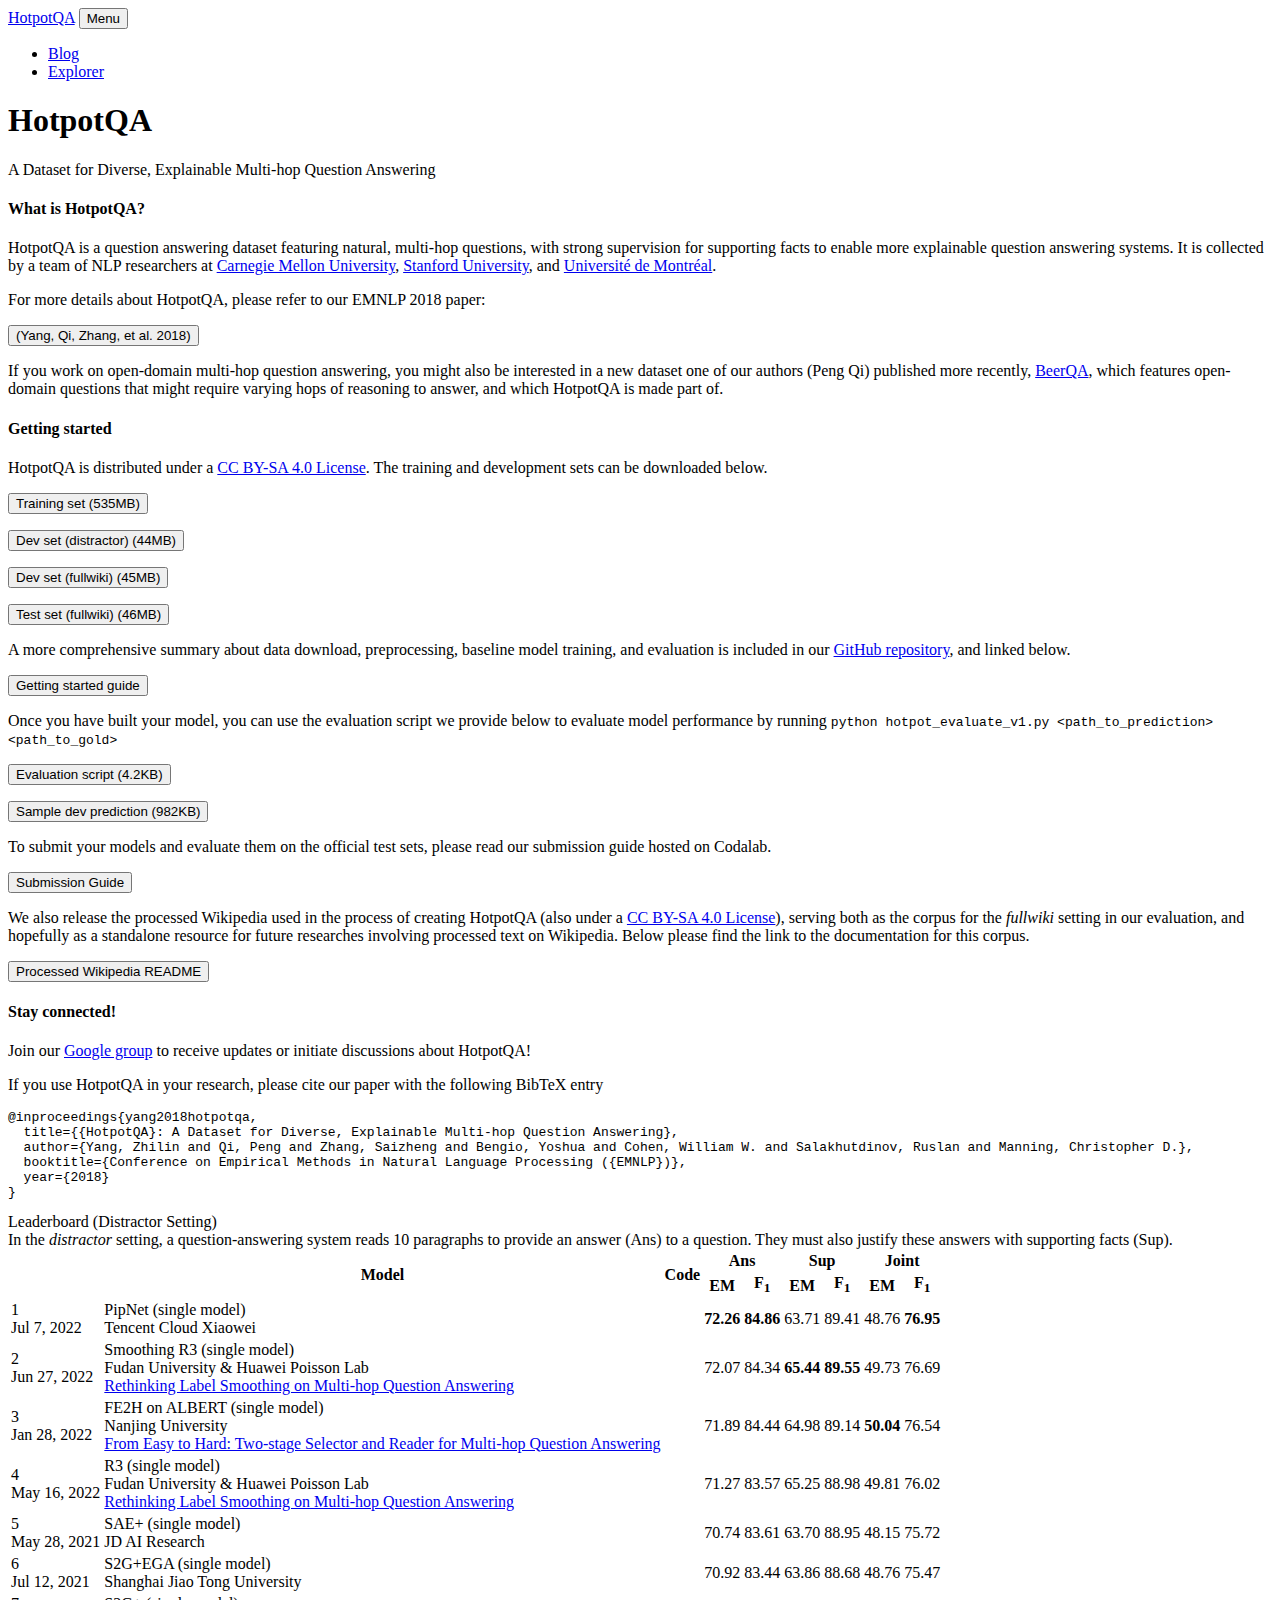
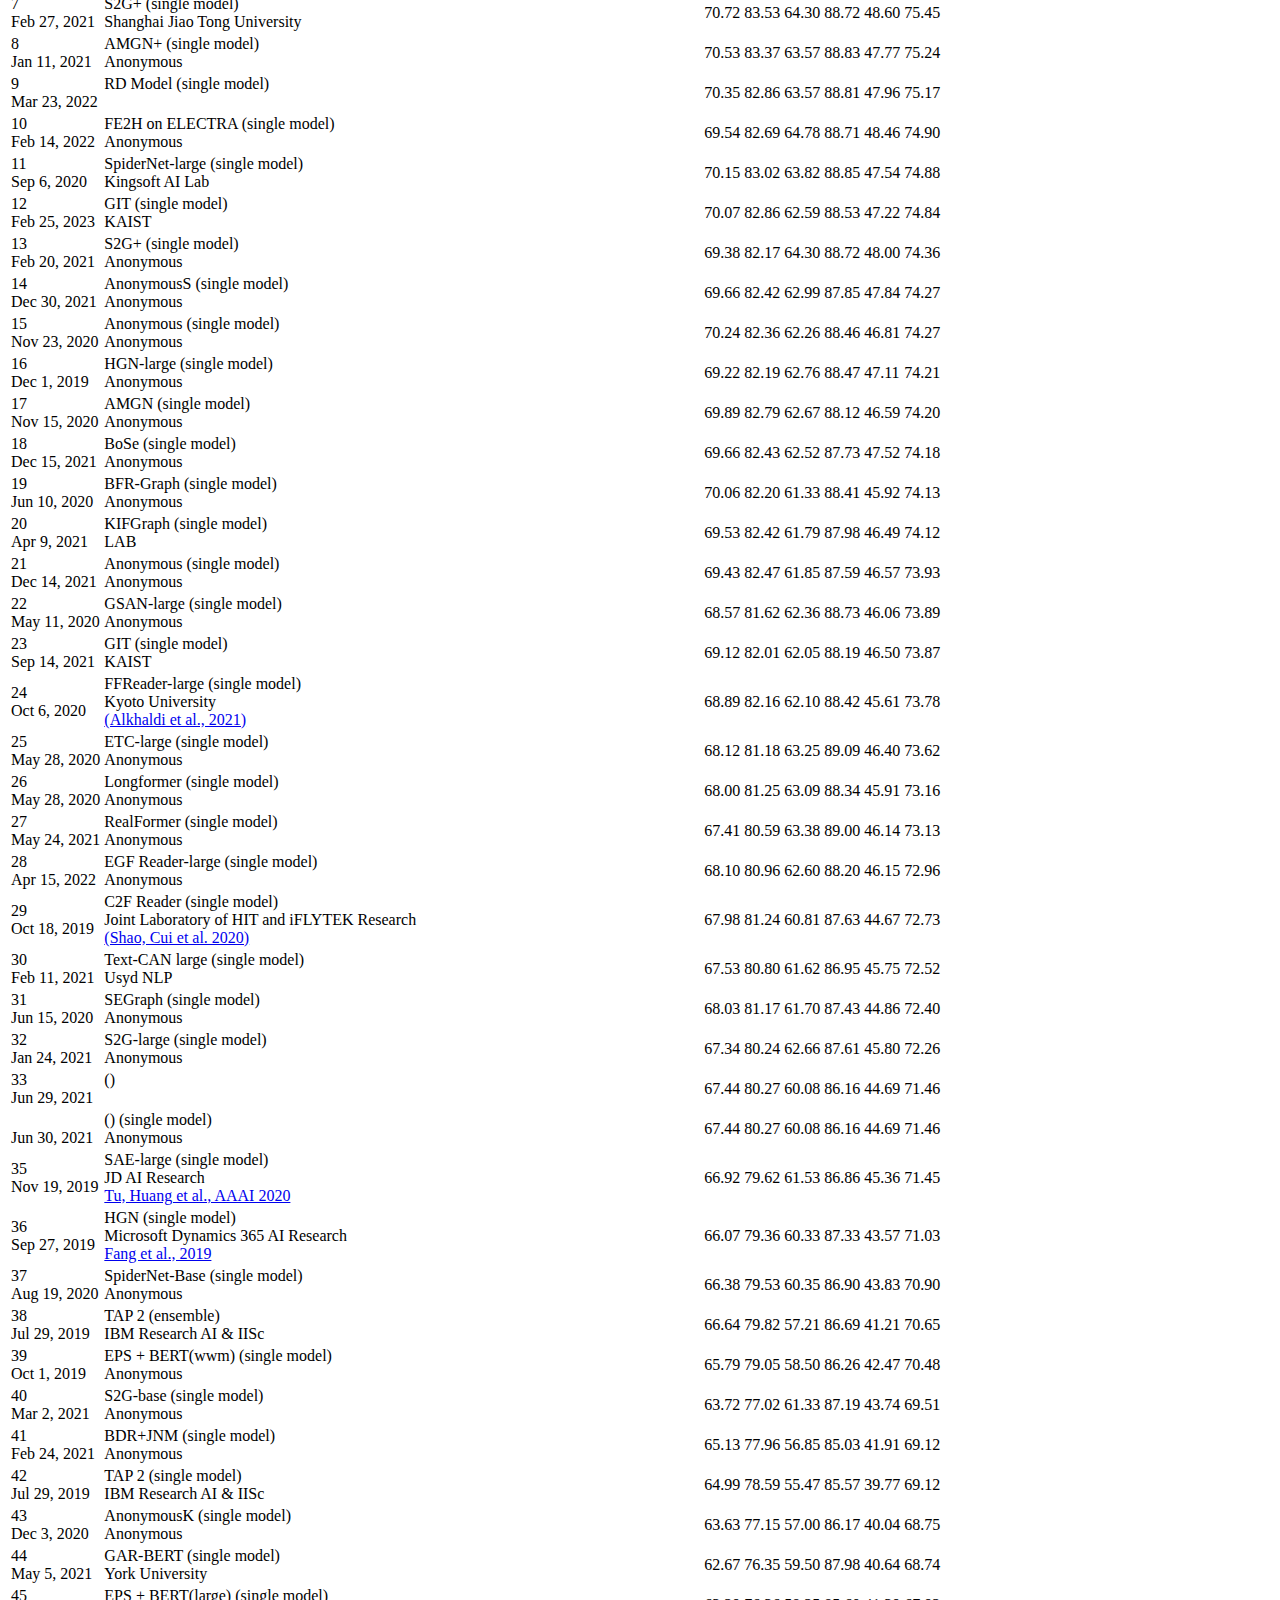
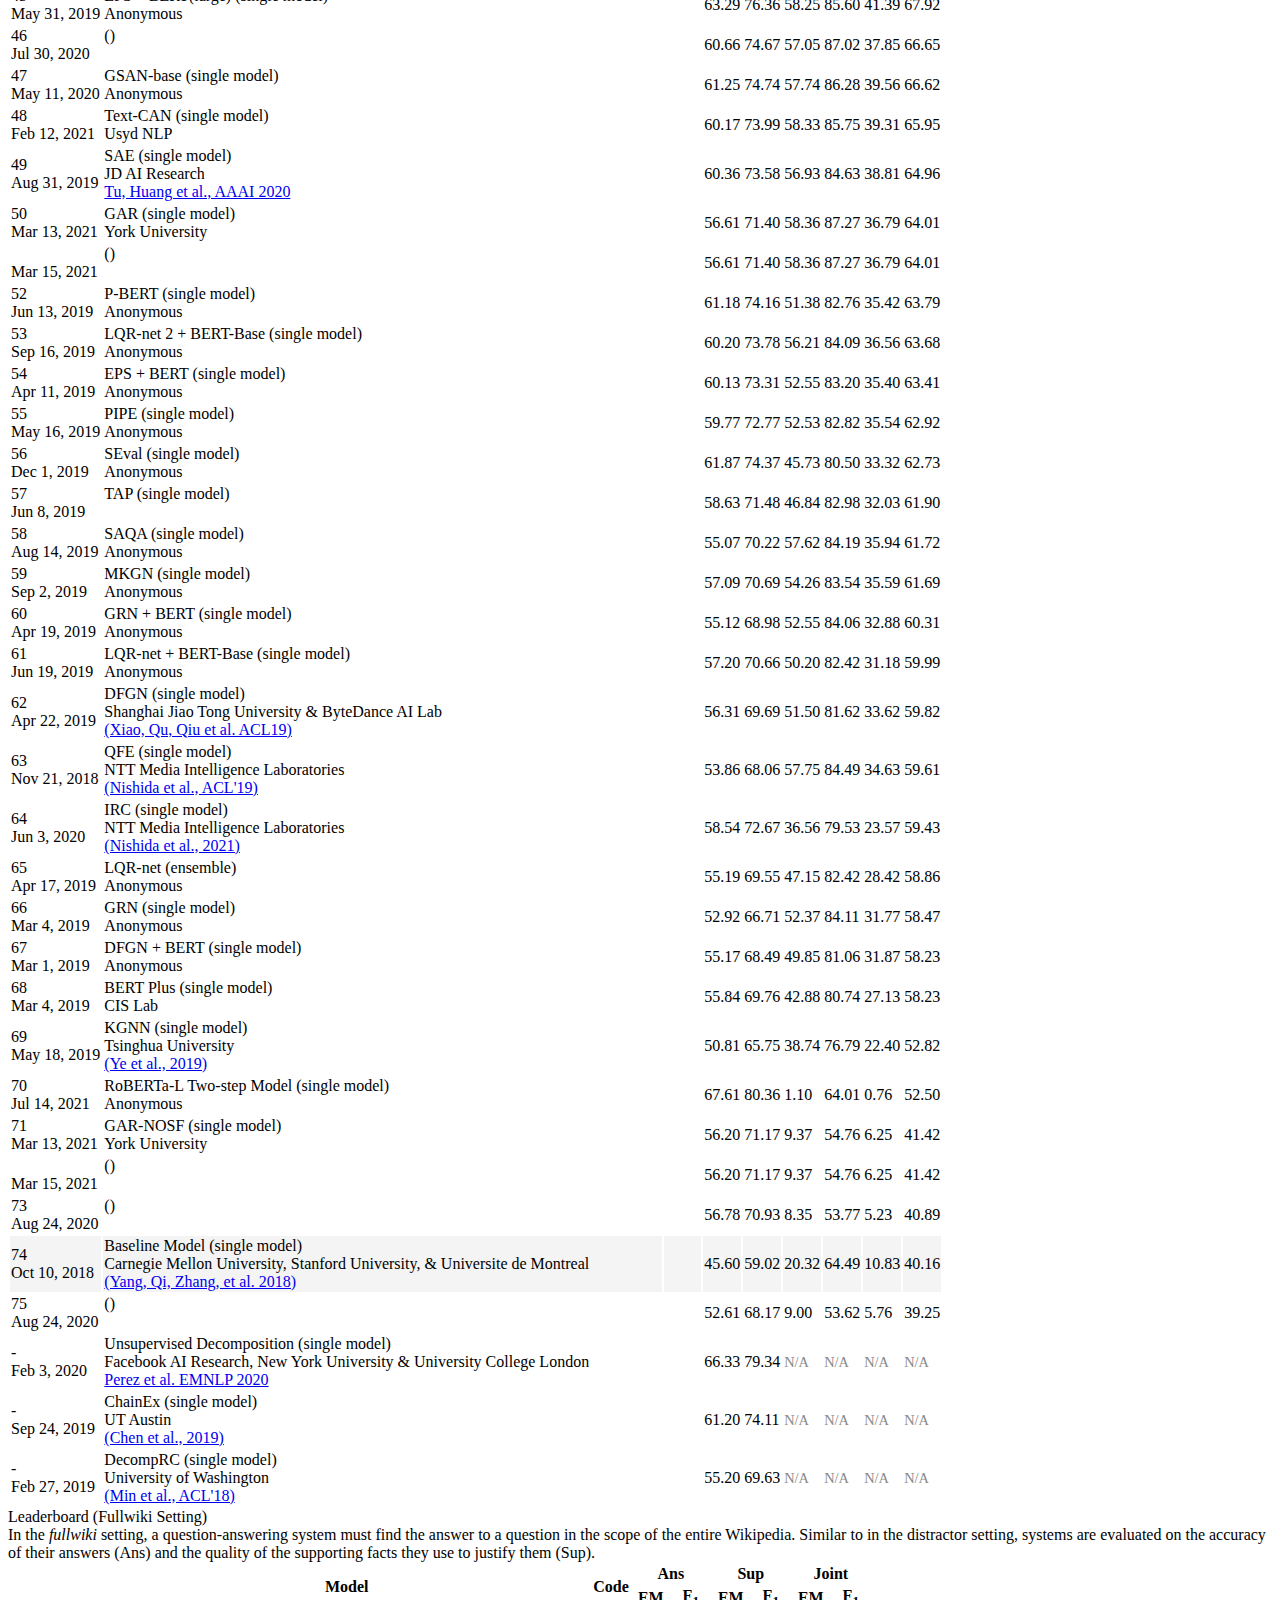
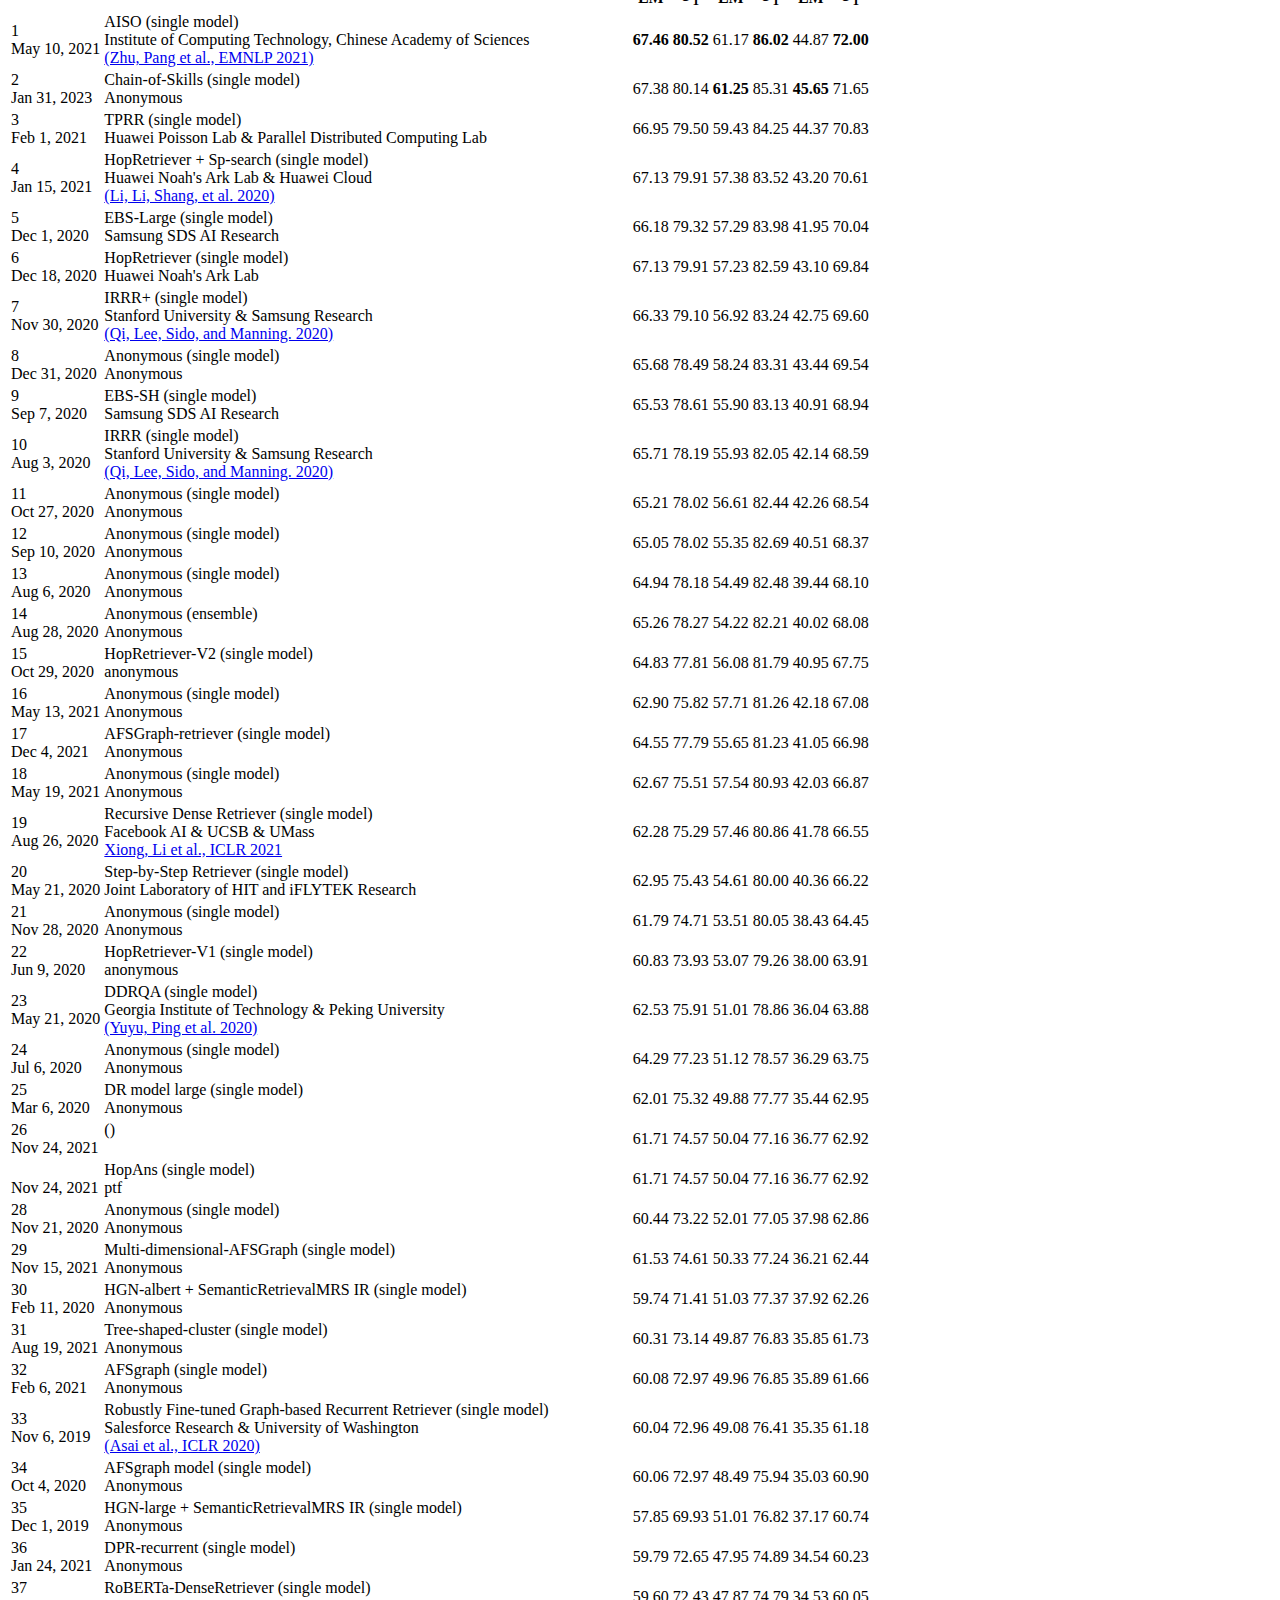
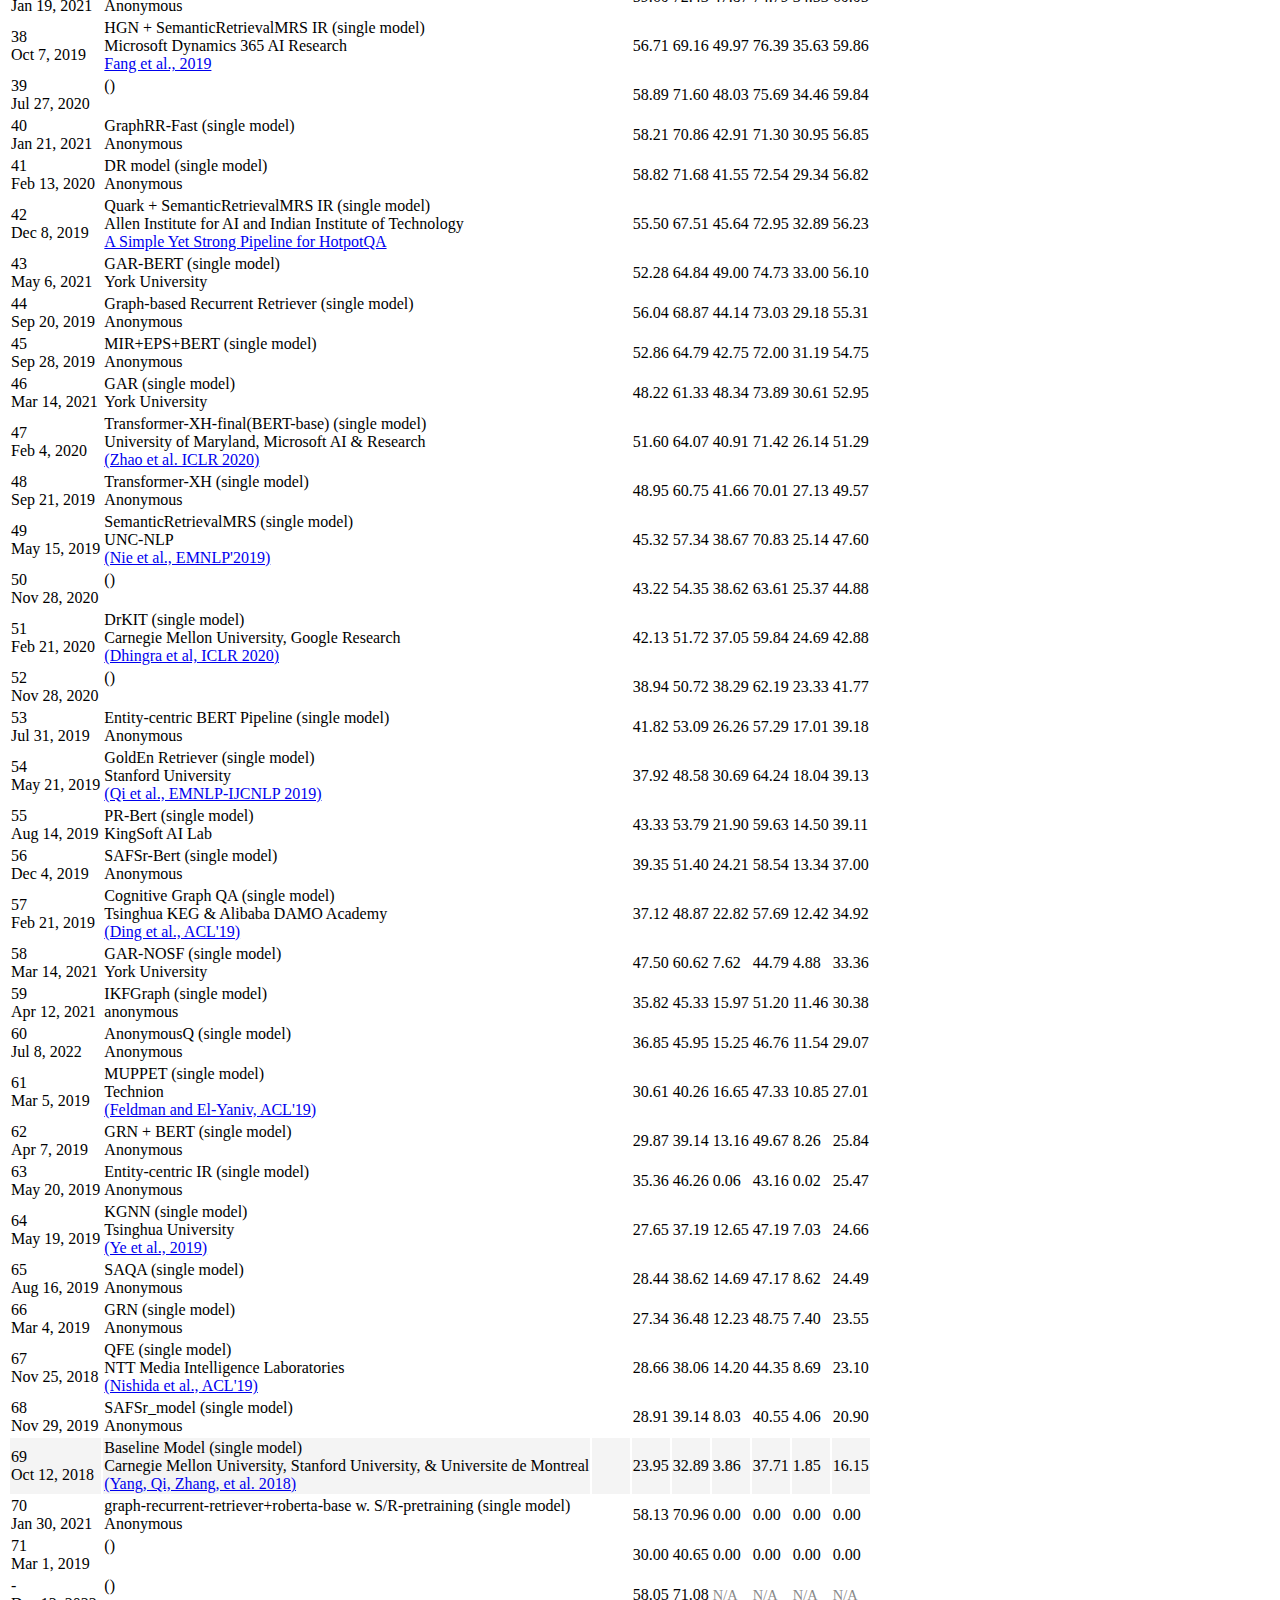
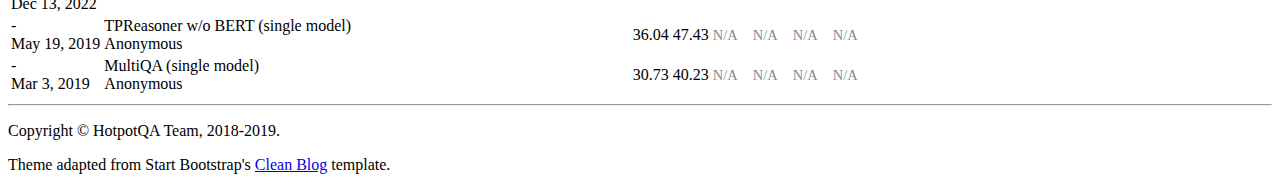
==== commit b6c65fac: "update" ====
--- a/index.html
+++ b/index.html
@@ -224,9 +224,9 @@
           </tr><tr>
             <td scope="row" class='align-middle text-center'>2<br>
               <span class="badge badge-secondary">Jun 27, 2022</span></td>
-            <td class='align-middle text-center'>C2FM with F1 Smoothing (single model)<br/>
-              <span class="affiliation">Fudan University & Huawei Poisson Lab</span><br/></td>
-            <td class='align-middle text-center'><div class="crossed"><i class="far fa-file text-danger"></i></div></td>
+            <td class='align-middle text-center'>Smoothing R3 (single model)<br/>
+              <span class="affiliation">Fudan University & Huawei Poisson Lab</span><br/><a href="https://arxiv.org/pdf/2212.09512.pdf" class="paperlink">Rethinking Label Smoothing on Multi-hop Question Answering</a></td>
+            <td class='align-middle text-center'><a href="https://github.com/yinzhangyue/Smoothing-R3"><i class="far fa-file-alt"></i></a></td>
             <td class='align-middle text-center'>72.07</td>
             <td class='align-middle text-center'>84.34</td>
             <td class='align-middle text-center'><strong>65.44</strong></td>
@@ -248,9 +248,9 @@
           </tr><tr>
             <td scope="row" class='align-middle text-center'>4<br>
               <span class="badge badge-secondary">May 16, 2022</span></td>
-            <td class='align-middle text-center'>C2FM (single model)<br/>
-              <span class="affiliation">Fudan University & Huawei Poisson Lab</span><br/></td>
-            <td class='align-middle text-center'><div class="crossed"><i class="far fa-file text-danger"></i></div></td>
+            <td class='align-middle text-center'>R3 (single model)<br/>
+              <span class="affiliation">Fudan University & Huawei Poisson Lab</span><br/><a href="https://arxiv.org/pdf/2212.09512.pdf" class="paperlink">Rethinking Label Smoothing on Multi-hop Question Answering</a></td>
+            <td class='align-middle text-center'><a href="https://github.com/yinzhangyue/Smoothing-R3"><i class="far fa-file-alt"></i></a></td>
             <td class='align-middle text-center'>71.27</td>
             <td class='align-middle text-center'>83.57</td>
             <td class='align-middle text-center'>65.25</td>
@@ -343,6 +343,18 @@
             <td class='align-middle text-center'>74.88</td>
           </tr><tr>
             <td scope="row" class='align-middle text-center'>12<br>
+              <span class="badge badge-secondary">Feb 25, 2023</span></td>
+            <td class='align-middle text-center'>GIT (single model)<br/>
+              <span class="affiliation">KAIST</span><br/></td>
+            <td class='align-middle text-center'><div class="crossed"><i class="far fa-file text-danger"></i></div></td>
+            <td class='align-middle text-center'>70.07</td>
+            <td class='align-middle text-center'>82.86</td>
+            <td class='align-middle text-center'>62.59</td>
+            <td class='align-middle text-center'>88.53</td>
+            <td class='align-middle text-center'>47.22</td>
+            <td class='align-middle text-center'>74.84</td>
+          </tr><tr>
+            <td scope="row" class='align-middle text-center'>13<br>
               <span class="badge badge-secondary">Feb 20, 2021</span></td>
             <td class='align-middle text-center'>S2G+ (single model)<br/>
               <span class="affiliation">Anonymous</span><br/></td>
@@ -354,7 +366,7 @@
             <td class='align-middle text-center'>48.00</td>
             <td class='align-middle text-center'>74.36</td>
           </tr><tr>
-            <td scope="row" class='align-middle text-center'>13<br>
+            <td scope="row" class='align-middle text-center'>14<br>
               <span class="badge badge-secondary">Dec 30, 2021</span></td>
             <td class='align-middle text-center'>AnonymousS (single model)<br/>
               <span class="affiliation">Anonymous</span><br/></td>
@@ -366,7 +378,7 @@
             <td class='align-middle text-center'>47.84</td>
             <td class='align-middle text-center'>74.27</td>
           </tr><tr>
-            <td scope="row" class='align-middle text-center'>14<br>
+            <td scope="row" class='align-middle text-center'>15<br>
               <span class="badge badge-secondary">Nov 23, 2020</span></td>
             <td class='align-middle text-center'>Anonymous (single model)<br/>
               <span class="affiliation">Anonymous</span><br/></td>
@@ -378,7 +390,7 @@
             <td class='align-middle text-center'>46.81</td>
             <td class='align-middle text-center'>74.27</td>
           </tr><tr>
-            <td scope="row" class='align-middle text-center'>15<br>
+            <td scope="row" class='align-middle text-center'>16<br>
               <span class="badge badge-secondary">Dec 1, 2019</span></td>
             <td class='align-middle text-center'>HGN-large (single model)<br/>
               <span class="affiliation">Anonymous</span><br/></td>
@@ -390,7 +402,7 @@
             <td class='align-middle text-center'>47.11</td>
             <td class='align-middle text-center'>74.21</td>
           </tr><tr>
-            <td scope="row" class='align-middle text-center'>16<br>
+            <td scope="row" class='align-middle text-center'>17<br>
               <span class="badge badge-secondary">Nov 15, 2020</span></td>
             <td class='align-middle text-center'>AMGN (single model)<br/>
               <span class="affiliation">Anonymous</span><br/></td>
@@ -402,7 +414,7 @@
             <td class='align-middle text-center'>46.59</td>
             <td class='align-middle text-center'>74.20</td>
           </tr><tr>
-            <td scope="row" class='align-middle text-center'>17<br>
+            <td scope="row" class='align-middle text-center'>18<br>
               <span class="badge badge-secondary">Dec 15, 2021</span></td>
             <td class='align-middle text-center'>BoSe (single model)<br/>
               <span class="affiliation">Anonymous</span><br/></td>
@@ -414,7 +426,7 @@
             <td class='align-middle text-center'>47.52</td>
             <td class='align-middle text-center'>74.18</td>
           </tr><tr>
-            <td scope="row" class='align-middle text-center'>18<br>
+            <td scope="row" class='align-middle text-center'>19<br>
               <span class="badge badge-secondary">Jun 10, 2020</span></td>
             <td class='align-middle text-center'>BFR-Graph (single model)<br/>
               <span class="affiliation">Anonymous</span><br/></td>
@@ -426,7 +438,7 @@
             <td class='align-middle text-center'>45.92</td>
             <td class='align-middle text-center'>74.13</td>
           </tr><tr>
-            <td scope="row" class='align-middle text-center'>19<br>
+            <td scope="row" class='align-middle text-center'>20<br>
               <span class="badge badge-secondary">Apr 9, 2021</span></td>
             <td class='align-middle text-center'>KIFGraph (single model)<br/>
               <span class="affiliation">LAB</span><br/></td>
@@ -438,7 +450,7 @@
             <td class='align-middle text-center'>46.49</td>
             <td class='align-middle text-center'>74.12</td>
           </tr><tr>
-            <td scope="row" class='align-middle text-center'>20<br>
+            <td scope="row" class='align-middle text-center'>21<br>
               <span class="badge badge-secondary">Dec 14, 2021</span></td>
             <td class='align-middle text-center'>Anonymous (single model)<br/>
               <span class="affiliation">Anonymous</span><br/></td>
@@ -450,7 +462,7 @@
             <td class='align-middle text-center'>46.57</td>
             <td class='align-middle text-center'>73.93</td>
           </tr><tr>
-            <td scope="row" class='align-middle text-center'>21<br>
+            <td scope="row" class='align-middle text-center'>22<br>
               <span class="badge badge-secondary">May 11, 2020</span></td>
             <td class='align-middle text-center'>GSAN-large (single model)<br/>
               <span class="affiliation">Anonymous</span><br/></td>
@@ -462,7 +474,7 @@
             <td class='align-middle text-center'>46.06</td>
             <td class='align-middle text-center'>73.89</td>
           </tr><tr>
-            <td scope="row" class='align-middle text-center'>22<br>
+            <td scope="row" class='align-middle text-center'>23<br>
               <span class="badge badge-secondary">Sep 14, 2021</span></td>
             <td class='align-middle text-center'>GIT (single model)<br/>
               <span class="affiliation">KAIST</span><br/></td>
@@ -474,7 +486,7 @@
             <td class='align-middle text-center'>46.50</td>
             <td class='align-middle text-center'>73.87</td>
           </tr><tr>
-            <td scope="row" class='align-middle text-center'>23<br>
+            <td scope="row" class='align-middle text-center'>24<br>
               <span class="badge badge-secondary">Oct 6, 2020</span></td>
             <td class='align-middle text-center'>FFReader-large (single model)<br/>
               <span class="affiliation">Kyoto University</span><br/><a href="http://hdl.handle.net/2433/265879" class="paperlink">(Alkhaldi et al., 2021)</a></td>
@@ -486,7 +498,7 @@
             <td class='align-middle text-center'>45.61</td>
             <td class='align-middle text-center'>73.78</td>
           </tr><tr>
-            <td scope="row" class='align-middle text-center'>24<br>
+            <td scope="row" class='align-middle text-center'>25<br>
               <span class="badge badge-secondary">May 28, 2020</span></td>
             <td class='align-middle text-center'>ETC-large (single model)<br/>
               <span class="affiliation">Anonymous</span><br/></td>
@@ -498,7 +510,7 @@
             <td class='align-middle text-center'>46.40</td>
             <td class='align-middle text-center'>73.62</td>
           </tr><tr>
-            <td scope="row" class='align-middle text-center'>25<br>
+            <td scope="row" class='align-middle text-center'>26<br>
               <span class="badge badge-secondary">May 28, 2020</span></td>
             <td class='align-middle text-center'>Longformer (single model)<br/>
               <span class="affiliation">Anonymous</span><br/></td>
@@ -510,7 +522,7 @@
             <td class='align-middle text-center'>45.91</td>
             <td class='align-middle text-center'>73.16</td>
           </tr><tr>
-            <td scope="row" class='align-middle text-center'>26<br>
+            <td scope="row" class='align-middle text-center'>27<br>
               <span class="badge badge-secondary">May 24, 2021</span></td>
             <td class='align-middle text-center'>RealFormer (single model)<br/>
               <span class="affiliation">Anonymous</span><br/></td>
@@ -522,7 +534,7 @@
             <td class='align-middle text-center'>46.14</td>
             <td class='align-middle text-center'>73.13</td>
           </tr><tr>
-            <td scope="row" class='align-middle text-center'>27<br>
+            <td scope="row" class='align-middle text-center'>28<br>
               <span class="badge badge-secondary">Apr 15, 2022</span></td>
             <td class='align-middle text-center'>EGF Reader-large (single model)<br/>
               <span class="affiliation">Anonymous</span><br/></td>
@@ -534,7 +546,7 @@
             <td class='align-middle text-center'>46.15</td>
             <td class='align-middle text-center'>72.96</td>
           </tr><tr>
-            <td scope="row" class='align-middle text-center'>28<br>
+            <td scope="row" class='align-middle text-center'>29<br>
               <span class="badge badge-secondary">Oct 18, 2019</span></td>
             <td class='align-middle text-center'>C2F Reader (single model)<br/>
               <span class="affiliation">Joint Laboratory of HIT and iFLYTEK Research</span><br/><a href="https://arxiv.org/abs/2004.03096" class="paperlink">(Shao, Cui et al. 2020)</a></td>
@@ -546,7 +558,7 @@
             <td class='align-middle text-center'>44.67</td>
             <td class='align-middle text-center'>72.73</td>
           </tr><tr>
-            <td scope="row" class='align-middle text-center'>29<br>
+            <td scope="row" class='align-middle text-center'>30<br>
               <span class="badge badge-secondary">Feb 11, 2021</span></td>
             <td class='align-middle text-center'>Text-CAN large (single model)<br/>
               <span class="affiliation">Usyd NLP</span><br/></td>
@@ -558,7 +570,7 @@
             <td class='align-middle text-center'>45.75</td>
             <td class='align-middle text-center'>72.52</td>
           </tr><tr>
-            <td scope="row" class='align-middle text-center'>30<br>
+            <td scope="row" class='align-middle text-center'>31<br>
               <span class="badge badge-secondary">Jun 15, 2020</span></td>
             <td class='align-middle text-center'>SEGraph (single model)<br/>
               <span class="affiliation">Anonymous</span><br/></td>
@@ -570,7 +582,7 @@
             <td class='align-middle text-center'>44.86</td>
             <td class='align-middle text-center'>72.40</td>
           </tr><tr>
-            <td scope="row" class='align-middle text-center'>31<br>
+            <td scope="row" class='align-middle text-center'>32<br>
               <span class="badge badge-secondary">Jan 24, 2021</span></td>
             <td class='align-middle text-center'>S2G-large (single model)<br/>
               <span class="affiliation">Anonymous</span><br/></td>
@@ -582,7 +594,7 @@
             <td class='align-middle text-center'>45.80</td>
             <td class='align-middle text-center'>72.26</td>
           </tr><tr>
-            <td scope="row" class='align-middle text-center'>32<br>
+            <td scope="row" class='align-middle text-center'>33<br>
               <span class="badge badge-secondary">Jun 29, 2021</span></td>
             <td class='align-middle text-center'> ()<br/>
               <span class="affiliation"></span><br/></td>
@@ -606,7 +618,7 @@
             <td class='align-middle text-center'>44.69</td>
             <td class='align-middle text-center'>71.46</td>
           </tr><tr>
-            <td scope="row" class='align-middle text-center'>34<br>
+            <td scope="row" class='align-middle text-center'>35<br>
               <span class="badge badge-secondary">Nov 19, 2019</span></td>
             <td class='align-middle text-center'>SAE-large (single model)<br/>
               <span class="affiliation">JD AI Research</span><br/><a href="https://arxiv.org/abs/1911.00484" class="paperlink">Tu, Huang et al., AAAI 2020</a></td>
@@ -618,7 +630,7 @@
             <td class='align-middle text-center'>45.36</td>
             <td class='align-middle text-center'>71.45</td>
           </tr><tr>
-            <td scope="row" class='align-middle text-center'>35<br>
+            <td scope="row" class='align-middle text-center'>36<br>
               <span class="badge badge-secondary">Sep 27, 2019</span></td>
             <td class='align-middle text-center'>HGN (single model)<br/>
               <span class="affiliation">Microsoft Dynamics 365 AI Research</span><br/><a href="https://arxiv.org/abs/1911.03631" class="paperlink">Fang et al., 2019</a></td>
@@ -630,7 +642,7 @@
             <td class='align-middle text-center'>43.57</td>
             <td class='align-middle text-center'>71.03</td>
           </tr><tr>
-            <td scope="row" class='align-middle text-center'>36<br>
+            <td scope="row" class='align-middle text-center'>37<br>
               <span class="badge badge-secondary">Aug 19, 2020</span></td>
             <td class='align-middle text-center'>SpiderNet-Base (single model)<br/>
               <span class="affiliation">Anonymous</span><br/></td>
@@ -642,7 +654,7 @@
             <td class='align-middle text-center'>43.83</td>
             <td class='align-middle text-center'>70.90</td>
           </tr><tr>
-            <td scope="row" class='align-middle text-center'>37<br>
+            <td scope="row" class='align-middle text-center'>38<br>
               <span class="badge badge-secondary">Jul 29, 2019</span></td>
             <td class='align-middle text-center'>TAP 2 (ensemble)<br/>
               <span class="affiliation">IBM Research AI & IISc</span><br/></td>
@@ -654,7 +666,7 @@
             <td class='align-middle text-center'>41.21</td>
             <td class='align-middle text-center'>70.65</td>
           </tr><tr>
-            <td scope="row" class='align-middle text-center'>38<br>
+            <td scope="row" class='align-middle text-center'>39<br>
               <span class="badge badge-secondary">Oct 1, 2019</span></td>
             <td class='align-middle text-center'>EPS + BERT(wwm) (single model)<br/>
               <span class="affiliation">Anonymous</span><br/></td>
@@ -666,7 +678,7 @@
             <td class='align-middle text-center'>42.47</td>
             <td class='align-middle text-center'>70.48</td>
           </tr><tr>
-            <td scope="row" class='align-middle text-center'>39<br>
+            <td scope="row" class='align-middle text-center'>40<br>
               <span class="badge badge-secondary">Mar 2, 2021</span></td>
             <td class='align-middle text-center'>S2G-base (single model)<br/>
               <span class="affiliation">Anonymous</span><br/></td>
@@ -678,7 +690,7 @@
             <td class='align-middle text-center'>43.74</td>
             <td class='align-middle text-center'>69.51</td>
           </tr><tr>
-            <td scope="row" class='align-middle text-center'>40<br>
+            <td scope="row" class='align-middle text-center'>41<br>
               <span class="badge badge-secondary">Feb 24, 2021</span></td>
             <td class='align-middle text-center'>BDR+JNM (single model)<br/>
               <span class="affiliation">Anonymous</span><br/></td>
@@ -690,7 +702,7 @@
             <td class='align-middle text-center'>41.91</td>
             <td class='align-middle text-center'>69.12</td>
           </tr><tr>
-            <td scope="row" class='align-middle text-center'>41<br>
+            <td scope="row" class='align-middle text-center'>42<br>
               <span class="badge badge-secondary">Jul 29, 2019</span></td>
             <td class='align-middle text-center'>TAP 2 (single model)<br/>
               <span class="affiliation">IBM Research AI & IISc</span><br/></td>
@@ -702,7 +714,7 @@
             <td class='align-middle text-center'>39.77</td>
             <td class='align-middle text-center'>69.12</td>
           </tr><tr>
-            <td scope="row" class='align-middle text-center'>42<br>
+            <td scope="row" class='align-middle text-center'>43<br>
               <span class="badge badge-secondary">Dec 3, 2020</span></td>
             <td class='align-middle text-center'>AnonymousK (single model)<br/>
               <span class="affiliation">Anonymous</span><br/></td>
@@ -714,7 +726,7 @@
             <td class='align-middle text-center'>40.04</td>
             <td class='align-middle text-center'>68.75</td>
           </tr><tr>
-            <td scope="row" class='align-middle text-center'>43<br>
+            <td scope="row" class='align-middle text-center'>44<br>
               <span class="badge badge-secondary">May 5, 2021</span></td>
             <td class='align-middle text-center'>GAR-BERT (single model)<br/>
               <span class="affiliation">York University</span><br/></td>
@@ -726,7 +738,7 @@
             <td class='align-middle text-center'>40.64</td>
             <td class='align-middle text-center'>68.74</td>
           </tr><tr>
-            <td scope="row" class='align-middle text-center'>44<br>
+            <td scope="row" class='align-middle text-center'>45<br>
               <span class="badge badge-secondary">May 31, 2019</span></td>
             <td class='align-middle text-center'>EPS + BERT(large) (single model)<br/>
               <span class="affiliation">Anonymous</span><br/></td>
@@ -738,7 +750,7 @@
             <td class='align-middle text-center'>41.39</td>
             <td class='align-middle text-center'>67.92</td>
           </tr><tr>
-            <td scope="row" class='align-middle text-center'>45<br>
+            <td scope="row" class='align-middle text-center'>46<br>
               <span class="badge badge-secondary">Jul 30, 2020</span></td>
             <td class='align-middle text-center'> ()<br/>
               <span class="affiliation"></span><br/></td>
@@ -750,7 +762,7 @@
             <td class='align-middle text-center'>37.85</td>
             <td class='align-middle text-center'>66.65</td>
           </tr><tr>
-            <td scope="row" class='align-middle text-center'>46<br>
+            <td scope="row" class='align-middle text-center'>47<br>
               <span class="badge badge-secondary">May 11, 2020</span></td>
             <td class='align-middle text-center'>GSAN-base (single model)<br/>
               <span class="affiliation">Anonymous</span><br/></td>
@@ -762,7 +774,7 @@
             <td class='align-middle text-center'>39.56</td>
             <td class='align-middle text-center'>66.62</td>
           </tr><tr>
-            <td scope="row" class='align-middle text-center'>47<br>
+            <td scope="row" class='align-middle text-center'>48<br>
               <span class="badge badge-secondary">Feb 12, 2021</span></td>
             <td class='align-middle text-center'>Text-CAN (single model)<br/>
               <span class="affiliation">Usyd NLP</span><br/></td>
@@ -774,7 +786,7 @@
             <td class='align-middle text-center'>39.31</td>
             <td class='align-middle text-center'>65.95</td>
           </tr><tr>
-            <td scope="row" class='align-middle text-center'>48<br>
+            <td scope="row" class='align-middle text-center'>49<br>
               <span class="badge badge-secondary">Aug 31, 2019</span></td>
             <td class='align-middle text-center'>SAE (single model)<br/>
               <span class="affiliation">JD AI Research</span><br/><a href="https://arxiv.org/abs/1911.00484" class="paperlink">Tu, Huang et al., AAAI 2020</a></td>
@@ -786,7 +798,7 @@
             <td class='align-middle text-center'>38.81</td>
             <td class='align-middle text-center'>64.96</td>
           </tr><tr>
-            <td scope="row" class='align-middle text-center'>49<br>
+            <td scope="row" class='align-middle text-center'>50<br>
               <span class="badge badge-secondary">Mar 13, 2021</span></td>
             <td class='align-middle text-center'>GAR (single model)<br/>
               <span class="affiliation">York University</span><br/></td>
@@ -810,7 +822,7 @@
             <td class='align-middle text-center'>36.79</td>
             <td class='align-middle text-center'>64.01</td>
           </tr><tr>
-            <td scope="row" class='align-middle text-center'>51<br>
+            <td scope="row" class='align-middle text-center'>52<br>
               <span class="badge badge-secondary">Jun 13, 2019</span></td>
             <td class='align-middle text-center'>P-BERT (single model)<br/>
               <span class="affiliation">Anonymous</span><br/></td>
@@ -822,7 +834,7 @@
             <td class='align-middle text-center'>35.42</td>
             <td class='align-middle text-center'>63.79</td>
           </tr><tr>
-            <td scope="row" class='align-middle text-center'>52<br>
+            <td scope="row" class='align-middle text-center'>53<br>
               <span class="badge badge-secondary">Sep 16, 2019</span></td>
             <td class='align-middle text-center'>LQR-net 2 + BERT-Base (single model)<br/>
               <span class="affiliation">Anonymous</span><br/></td>
@@ -834,7 +846,7 @@
             <td class='align-middle text-center'>36.56</td>
             <td class='align-middle text-center'>63.68</td>
           </tr><tr>
-            <td scope="row" class='align-middle text-center'>53<br>
+            <td scope="row" class='align-middle text-center'>54<br>
               <span class="badge badge-secondary">Apr 11, 2019</span></td>
             <td class='align-middle text-center'>EPS + BERT (single model)<br/>
               <span class="affiliation">Anonymous</span><br/></td>
@@ -846,7 +858,7 @@
             <td class='align-middle text-center'>35.40</td>
             <td class='align-middle text-center'>63.41</td>
           </tr><tr>
-            <td scope="row" class='align-middle text-center'>54<br>
+            <td scope="row" class='align-middle text-center'>55<br>
               <span class="badge badge-secondary">May 16, 2019</span></td>
             <td class='align-middle text-center'>PIPE (single model)<br/>
               <span class="affiliation">Anonymous</span><br/></td>
@@ -858,7 +870,7 @@
             <td class='align-middle text-center'>35.54</td>
             <td class='align-middle text-center'>62.92</td>
           </tr><tr>
-            <td scope="row" class='align-middle text-center'>55<br>
+            <td scope="row" class='align-middle text-center'>56<br>
               <span class="badge badge-secondary">Dec 1, 2019</span></td>
             <td class='align-middle text-center'>SEval (single model)<br/>
               <span class="affiliation">Anonymous</span><br/></td>
@@ -870,7 +882,7 @@
             <td class='align-middle text-center'>33.32</td>
             <td class='align-middle text-center'>62.73</td>
           </tr><tr>
-            <td scope="row" class='align-middle text-center'>56<br>
+            <td scope="row" class='align-middle text-center'>57<br>
               <span class="badge badge-secondary">Jun 8, 2019</span></td>
             <td class='align-middle text-center'>TAP (single model)<br/>
               <span class="affiliation"></span><br/></td>
@@ -882,7 +894,7 @@
             <td class='align-middle text-center'>32.03</td>
             <td class='align-middle text-center'>61.90</td>
           </tr><tr>
-            <td scope="row" class='align-middle text-center'>57<br>
+            <td scope="row" class='align-middle text-center'>58<br>
               <span class="badge badge-secondary">Aug 14, 2019</span></td>
             <td class='align-middle text-center'>SAQA (single model)<br/>
               <span class="affiliation">Anonymous</span><br/></td>
@@ -894,7 +906,7 @@
             <td class='align-middle text-center'>35.94</td>
             <td class='align-middle text-center'>61.72</td>
           </tr><tr>
-            <td scope="row" class='align-middle text-center'>58<br>
+            <td scope="row" class='align-middle text-center'>59<br>
               <span class="badge badge-secondary">Sep 2, 2019</span></td>
             <td class='align-middle text-center'>MKGN (single model)<br/>
               <span class="affiliation">Anonymous</span><br/></td>
@@ -906,7 +918,7 @@
             <td class='align-middle text-center'>35.59</td>
             <td class='align-middle text-center'>61.69</td>
           </tr><tr>
-            <td scope="row" class='align-middle text-center'>59<br>
+            <td scope="row" class='align-middle text-center'>60<br>
               <span class="badge badge-secondary">Apr 19, 2019</span></td>
             <td class='align-middle text-center'>GRN + BERT (single model)<br/>
               <span class="affiliation">Anonymous</span><br/></td>
@@ -918,7 +930,7 @@
             <td class='align-middle text-center'>32.88</td>
             <td class='align-middle text-center'>60.31</td>
           </tr><tr>
-            <td scope="row" class='align-middle text-center'>60<br>
+            <td scope="row" class='align-middle text-center'>61<br>
               <span class="badge badge-secondary">Jun 19, 2019</span></td>
             <td class='align-middle text-center'>LQR-net + BERT-Base (single model)<br/>
               <span class="affiliation">Anonymous</span><br/></td>
@@ -930,7 +942,7 @@
             <td class='align-middle text-center'>31.18</td>
             <td class='align-middle text-center'>59.99</td>
           </tr><tr>
-            <td scope="row" class='align-middle text-center'>61<br>
+            <td scope="row" class='align-middle text-center'>62<br>
               <span class="badge badge-secondary">Apr 22, 2019</span></td>
             <td class='align-middle text-center'>DFGN (single model)<br/>
               <span class="affiliation">Shanghai Jiao Tong University & ByteDance AI Lab</span><br/><a href="https://arxiv.org/pdf/1905.06933.pdf" class="paperlink">(Xiao, Qu, Qiu et al. ACL19)</a></td>
@@ -942,7 +954,7 @@
             <td class='align-middle text-center'>33.62</td>
             <td class='align-middle text-center'>59.82</td>
           </tr><tr>
-            <td scope="row" class='align-middle text-center'>62<br>
+            <td scope="row" class='align-middle text-center'>63<br>
               <span class="badge badge-secondary">Nov 21, 2018</span></td>
             <td class='align-middle text-center'>QFE (single model)<br/>
               <span class="affiliation">NTT Media Intelligence Laboratories</span><br/><a href="https://arxiv.org/pdf/1905.08511.pdf" class="paperlink">(Nishida et al., ACL'19)</a></td>
@@ -954,7 +966,7 @@
             <td class='align-middle text-center'>34.63</td>
             <td class='align-middle text-center'>59.61</td>
           </tr><tr>
-            <td scope="row" class='align-middle text-center'>63<br>
+            <td scope="row" class='align-middle text-center'>64<br>
               <span class="badge badge-secondary">Jun 3, 2020</span></td>
             <td class='align-middle text-center'>IRC (single model)<br/>
               <span class="affiliation">NTT Media Intelligence Laboratories</span><br/><a href="https://arxiv.org/abs/2111.09029" class="paperlink">(Nishida et al., 2021)</a></td>
@@ -966,7 +978,7 @@
             <td class='align-middle text-center'>23.57</td>
             <td class='align-middle text-center'>59.43</td>
           </tr><tr>
-            <td scope="row" class='align-middle text-center'>64<br>
+            <td scope="row" class='align-middle text-center'>65<br>
               <span class="badge badge-secondary">Apr 17, 2019</span></td>
             <td class='align-middle text-center'>LQR-net (ensemble)<br/>
               <span class="affiliation">Anonymous</span><br/></td>
@@ -978,7 +990,7 @@
             <td class='align-middle text-center'>28.42</td>
             <td class='align-middle text-center'>58.86</td>
           </tr><tr>
-            <td scope="row" class='align-middle text-center'>65<br>
+            <td scope="row" class='align-middle text-center'>66<br>
               <span class="badge badge-secondary">Mar 4, 2019</span></td>
             <td class='align-middle text-center'>GRN (single model)<br/>
               <span class="affiliation">Anonymous</span><br/></td>
@@ -990,7 +1002,7 @@
             <td class='align-middle text-center'>31.77</td>
             <td class='align-middle text-center'>58.47</td>
           </tr><tr>
-            <td scope="row" class='align-middle text-center'>66<br>
+            <td scope="row" class='align-middle text-center'>67<br>
               <span class="badge badge-secondary">Mar 1, 2019</span></td>
             <td class='align-middle text-center'>DFGN + BERT (single model)<br/>
               <span class="affiliation">Anonymous</span><br/></td>
@@ -1002,7 +1014,7 @@
             <td class='align-middle text-center'>31.87</td>
             <td class='align-middle text-center'>58.23</td>
           </tr><tr>
-            <td scope="row" class='align-middle text-center'>67<br>
+            <td scope="row" class='align-middle text-center'>68<br>
               <span class="badge badge-secondary">Mar 4, 2019</span></td>
             <td class='align-middle text-center'>BERT Plus (single model)<br/>
               <span class="affiliation">CIS Lab</span><br/></td>
@@ -1014,7 +1026,7 @@
             <td class='align-middle text-center'>27.13</td>
             <td class='align-middle text-center'>58.23</td>
           </tr><tr>
-            <td scope="row" class='align-middle text-center'>68<br>
+            <td scope="row" class='align-middle text-center'>69<br>
               <span class="badge badge-secondary">May 18, 2019</span></td>
             <td class='align-middle text-center'>KGNN (single model)<br/>
               <span class="affiliation">Tsinghua University</span><br/><a href="https://arxiv.org/abs/1911.02170" class="paperlink">(Ye et al., 2019)</a></td>
@@ -1026,7 +1038,7 @@
             <td class='align-middle text-center'>22.40</td>
             <td class='align-middle text-center'>52.82</td>
           </tr><tr>
-            <td scope="row" class='align-middle text-center'>69<br>
+            <td scope="row" class='align-middle text-center'>70<br>
               <span class="badge badge-secondary">Jul 14, 2021</span></td>
             <td class='align-middle text-center'>RoBERTa-L Two-step Model (single model)<br/>
               <span class="affiliation">Anonymous</span><br/></td>
@@ -1038,7 +1050,7 @@
             <td class='align-middle text-center'>0.76</td>
             <td class='align-middle text-center'>52.50</td>
           </tr><tr>
-            <td scope="row" class='align-middle text-center'>70<br>
+            <td scope="row" class='align-middle text-center'>71<br>
               <span class="badge badge-secondary">Mar 13, 2021</span></td>
             <td class='align-middle text-center'>GAR-NOSF (single model)<br/>
               <span class="affiliation">York University</span><br/></td>
@@ -1062,7 +1074,7 @@
             <td class='align-middle text-center'>6.25</td>
             <td class='align-middle text-center'>41.42</td>
           </tr><tr>
-            <td scope="row" class='align-middle text-center'>72<br>
+            <td scope="row" class='align-middle text-center'>73<br>
               <span class="badge badge-secondary">Aug 24, 2020</span></td>
             <td class='align-middle text-center'> ()<br/>
               <span class="affiliation"></span><br/></td>
@@ -1074,7 +1086,7 @@
             <td class='align-middle text-center'>5.23</td>
             <td class='align-middle text-center'>40.89</td>
           </tr><tr style="background:#f4f4f4">
-            <td scope="row" class='align-middle text-center'>73<br>
+            <td scope="row" class='align-middle text-center'>74<br>
               <span class="badge badge-secondary">Oct 10, 2018</span></td>
             <td class='align-middle text-center'>Baseline Model (single model)<br/>
               <span class="affiliation">Carnegie Mellon University, Stanford University, & Universite de Montreal</span><br/><a href="https://arxiv.org/pdf/1809.09600.pdf" class="paperlink">(Yang, Qi, Zhang, et al. 2018)</a></td>
@@ -1086,7 +1098,7 @@
             <td class='align-middle text-center'>10.83</td>
             <td class='align-middle text-center'>40.16</td>
           </tr><tr>
-            <td scope="row" class='align-middle text-center'>74<br>
+            <td scope="row" class='align-middle text-center'>75<br>
               <span class="badge badge-secondary">Aug 24, 2020</span></td>
             <td class='align-middle text-center'> ()<br/>
               <span class="affiliation"></span><br/></td>
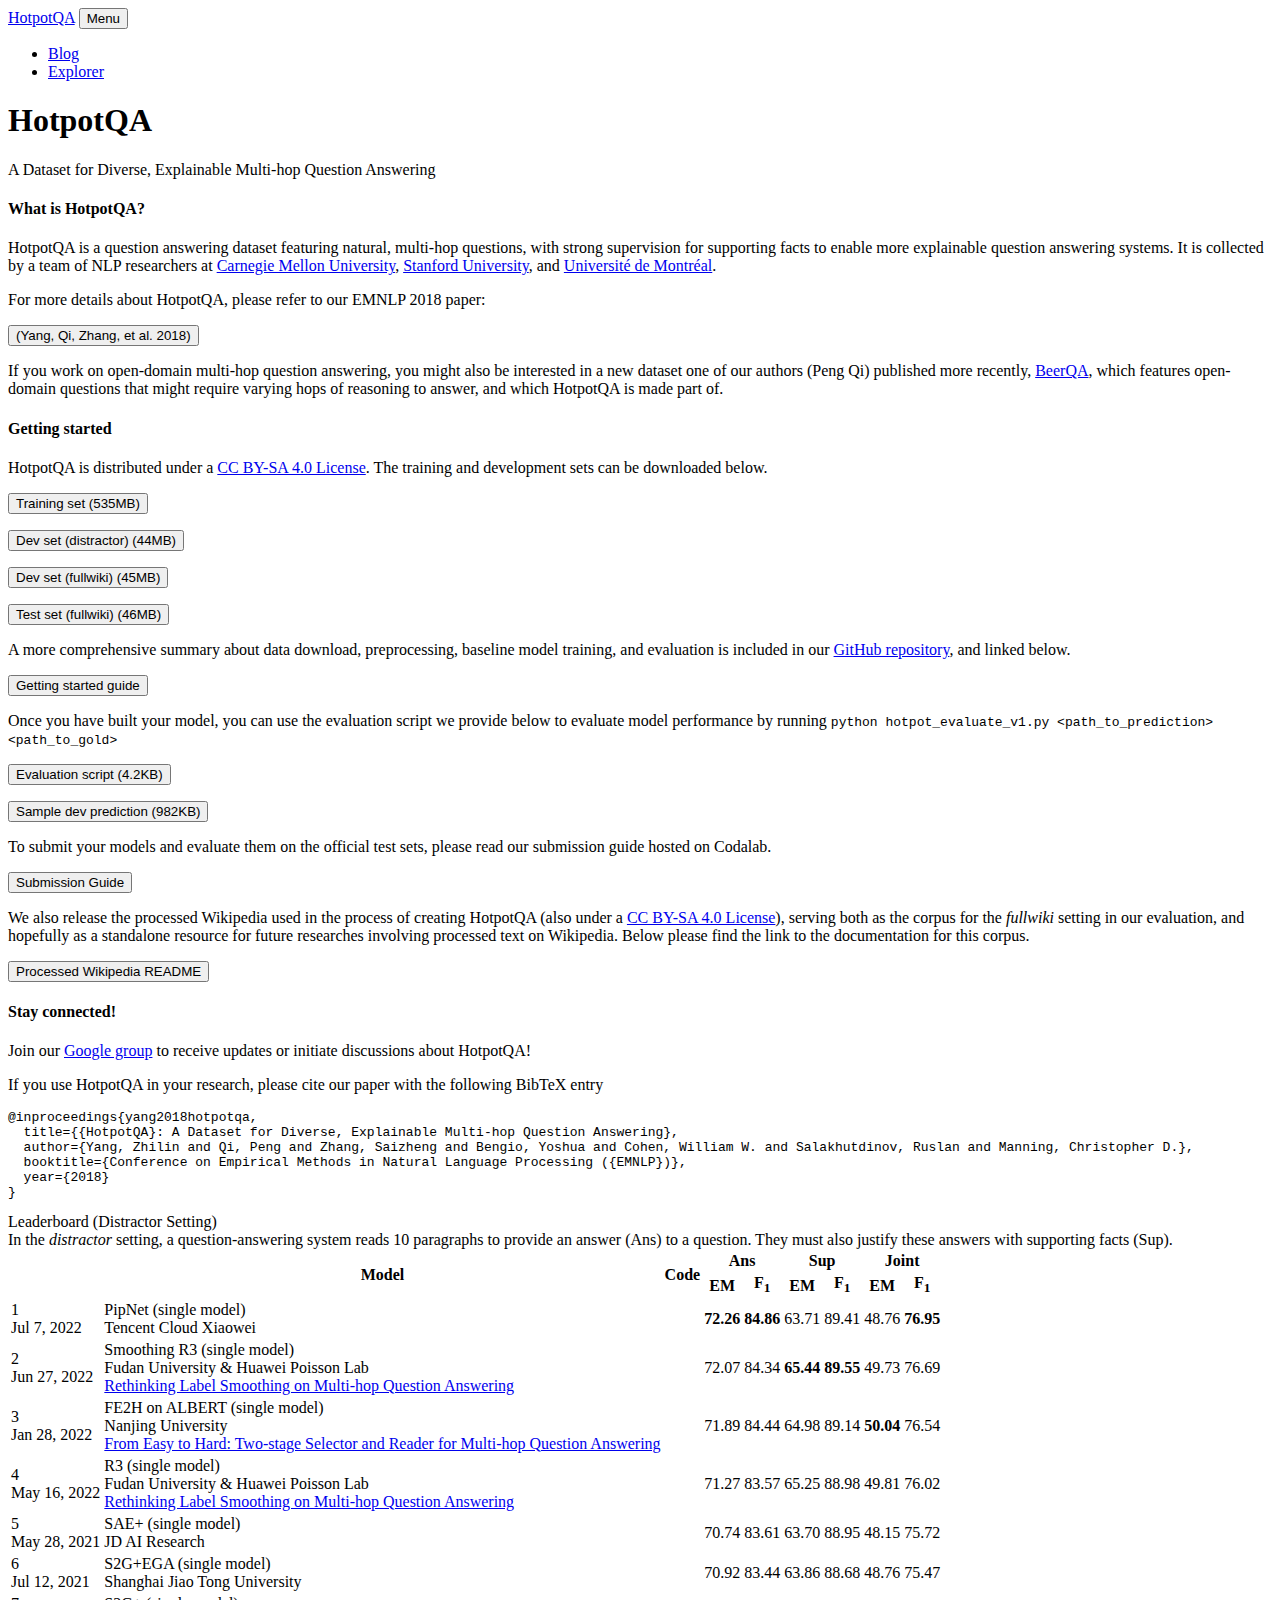
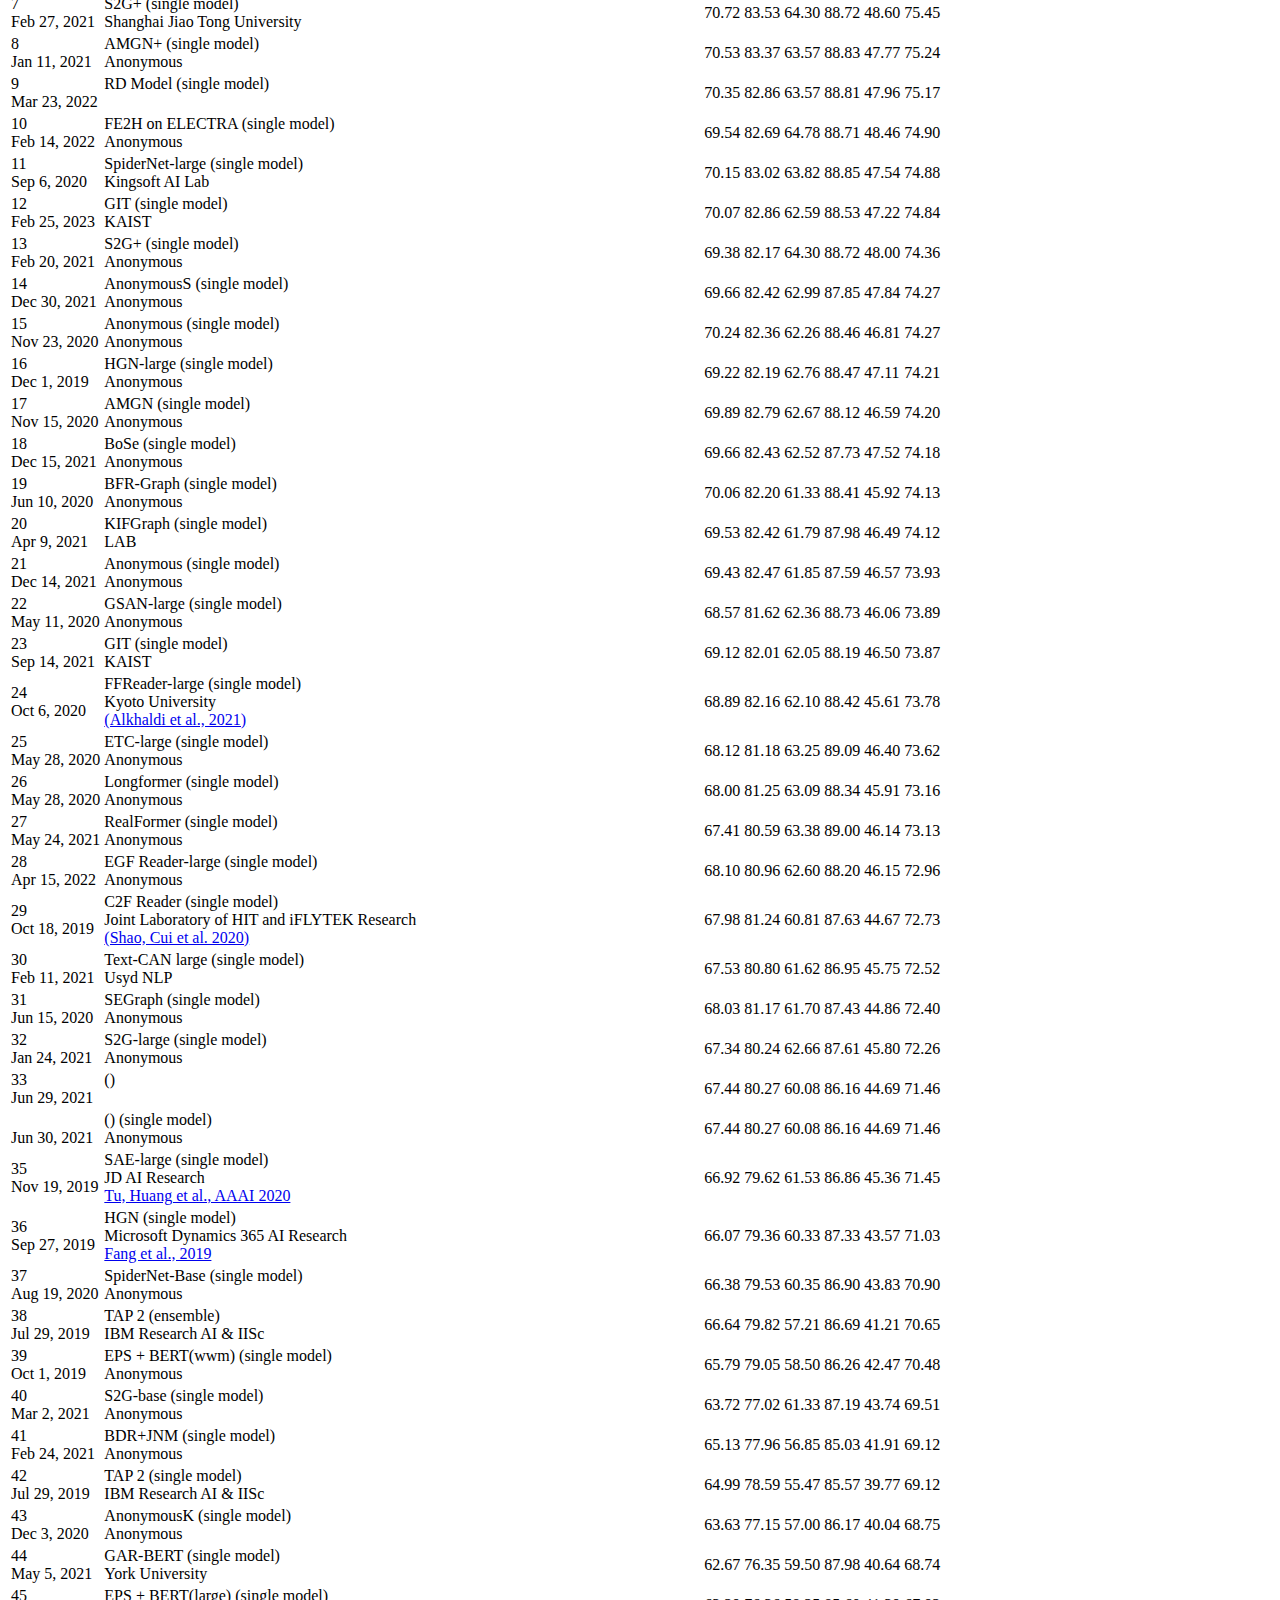
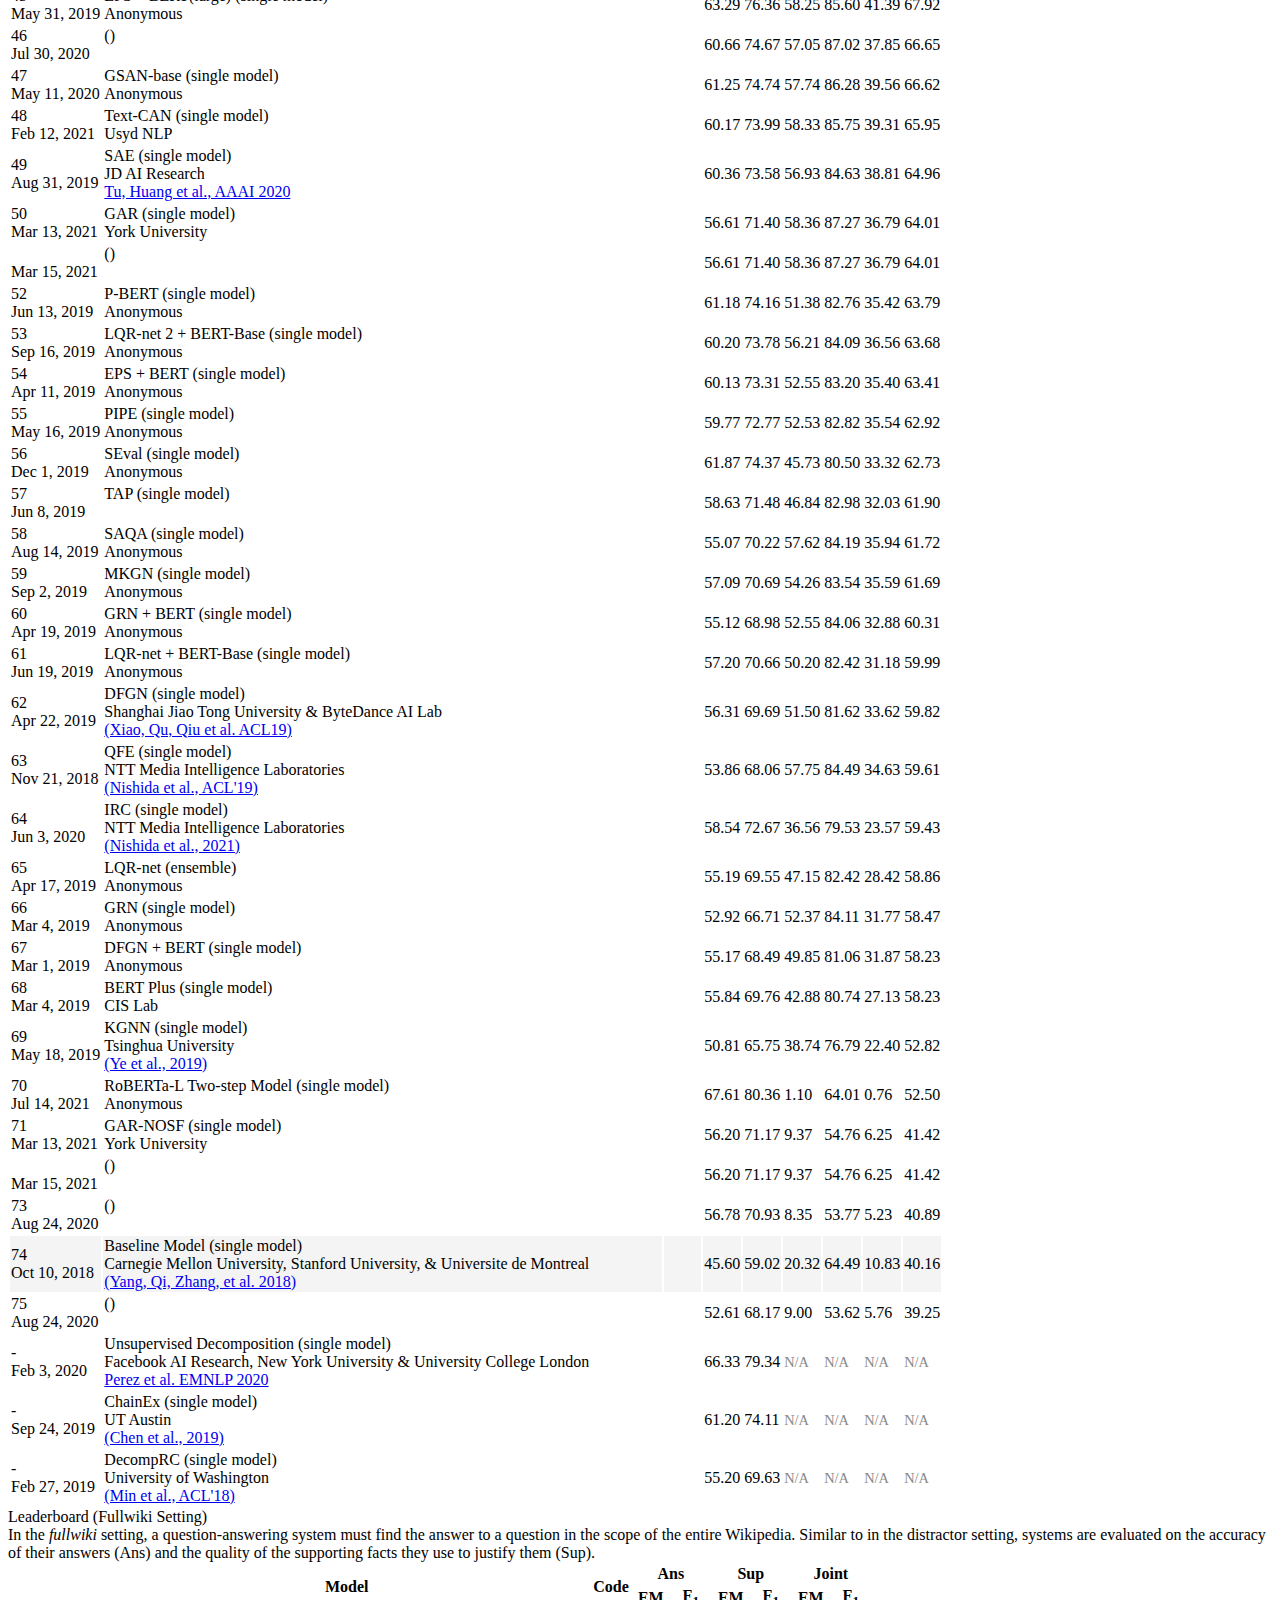
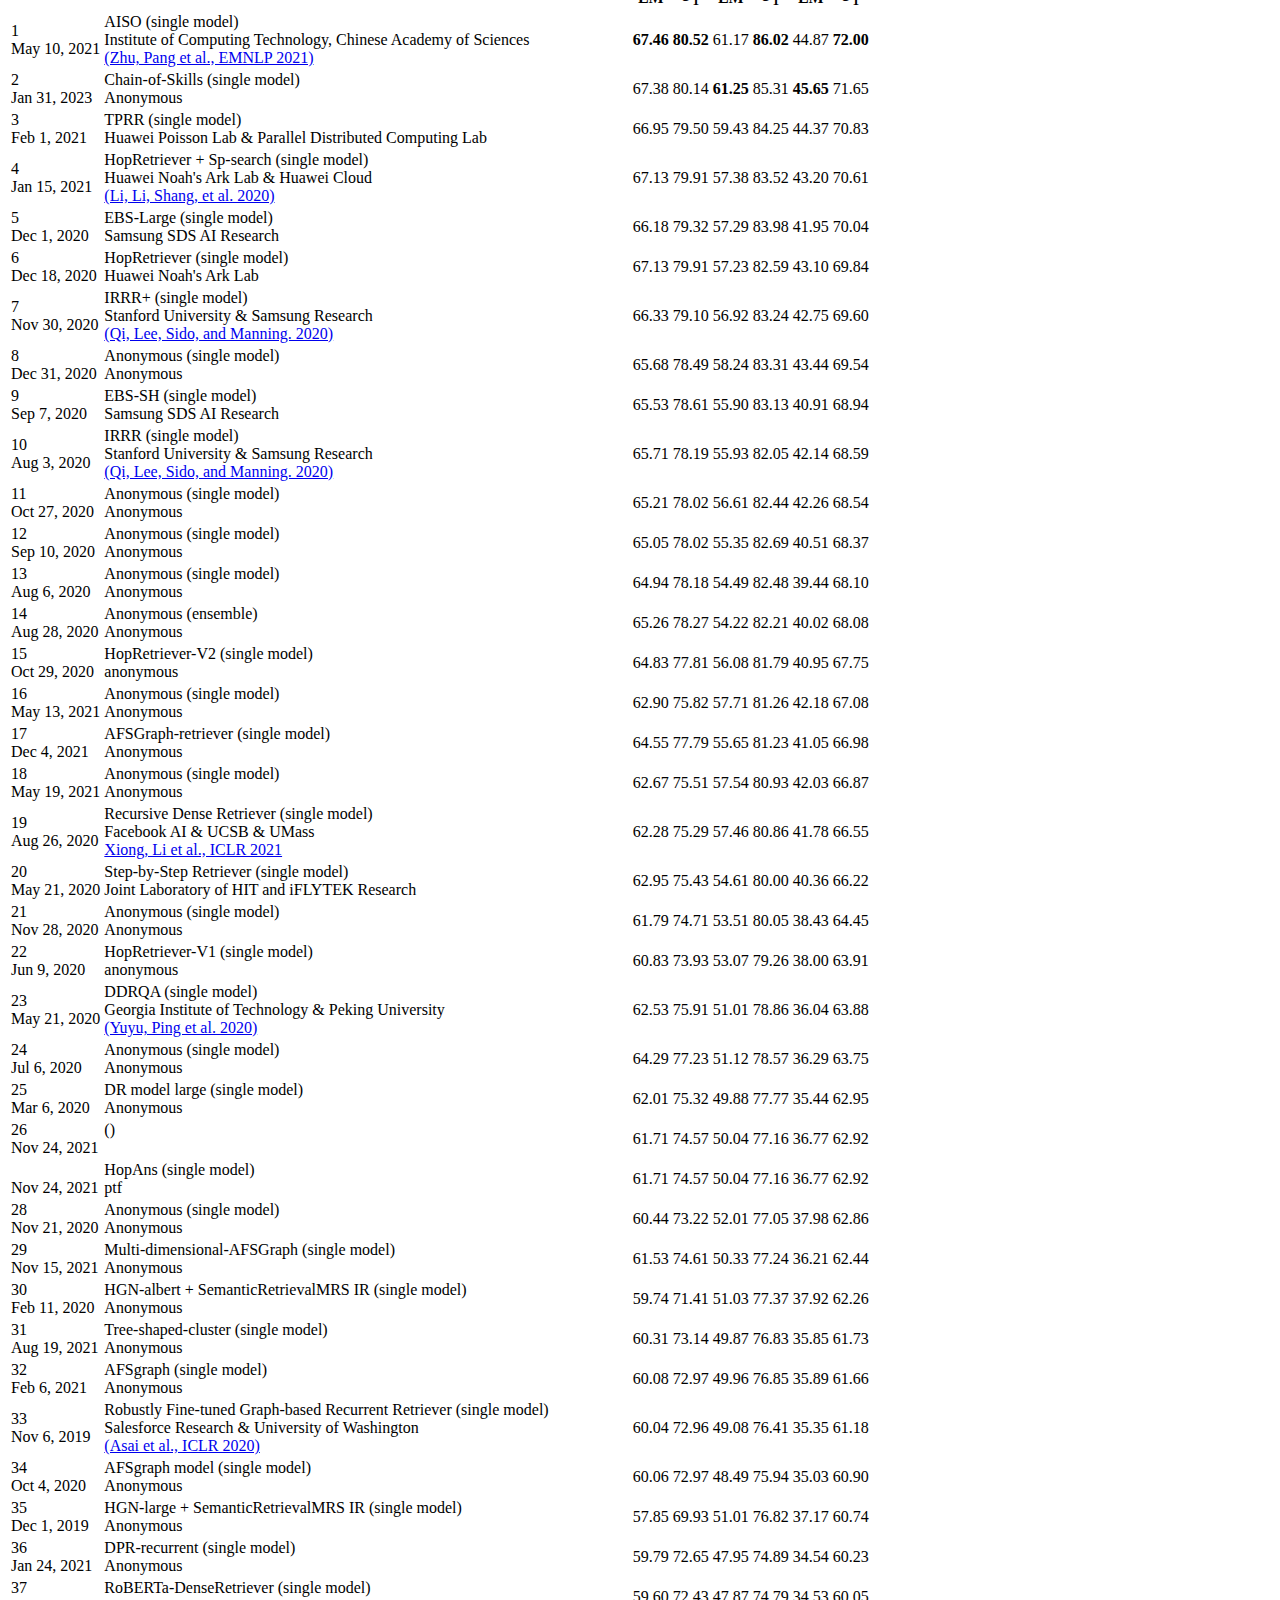
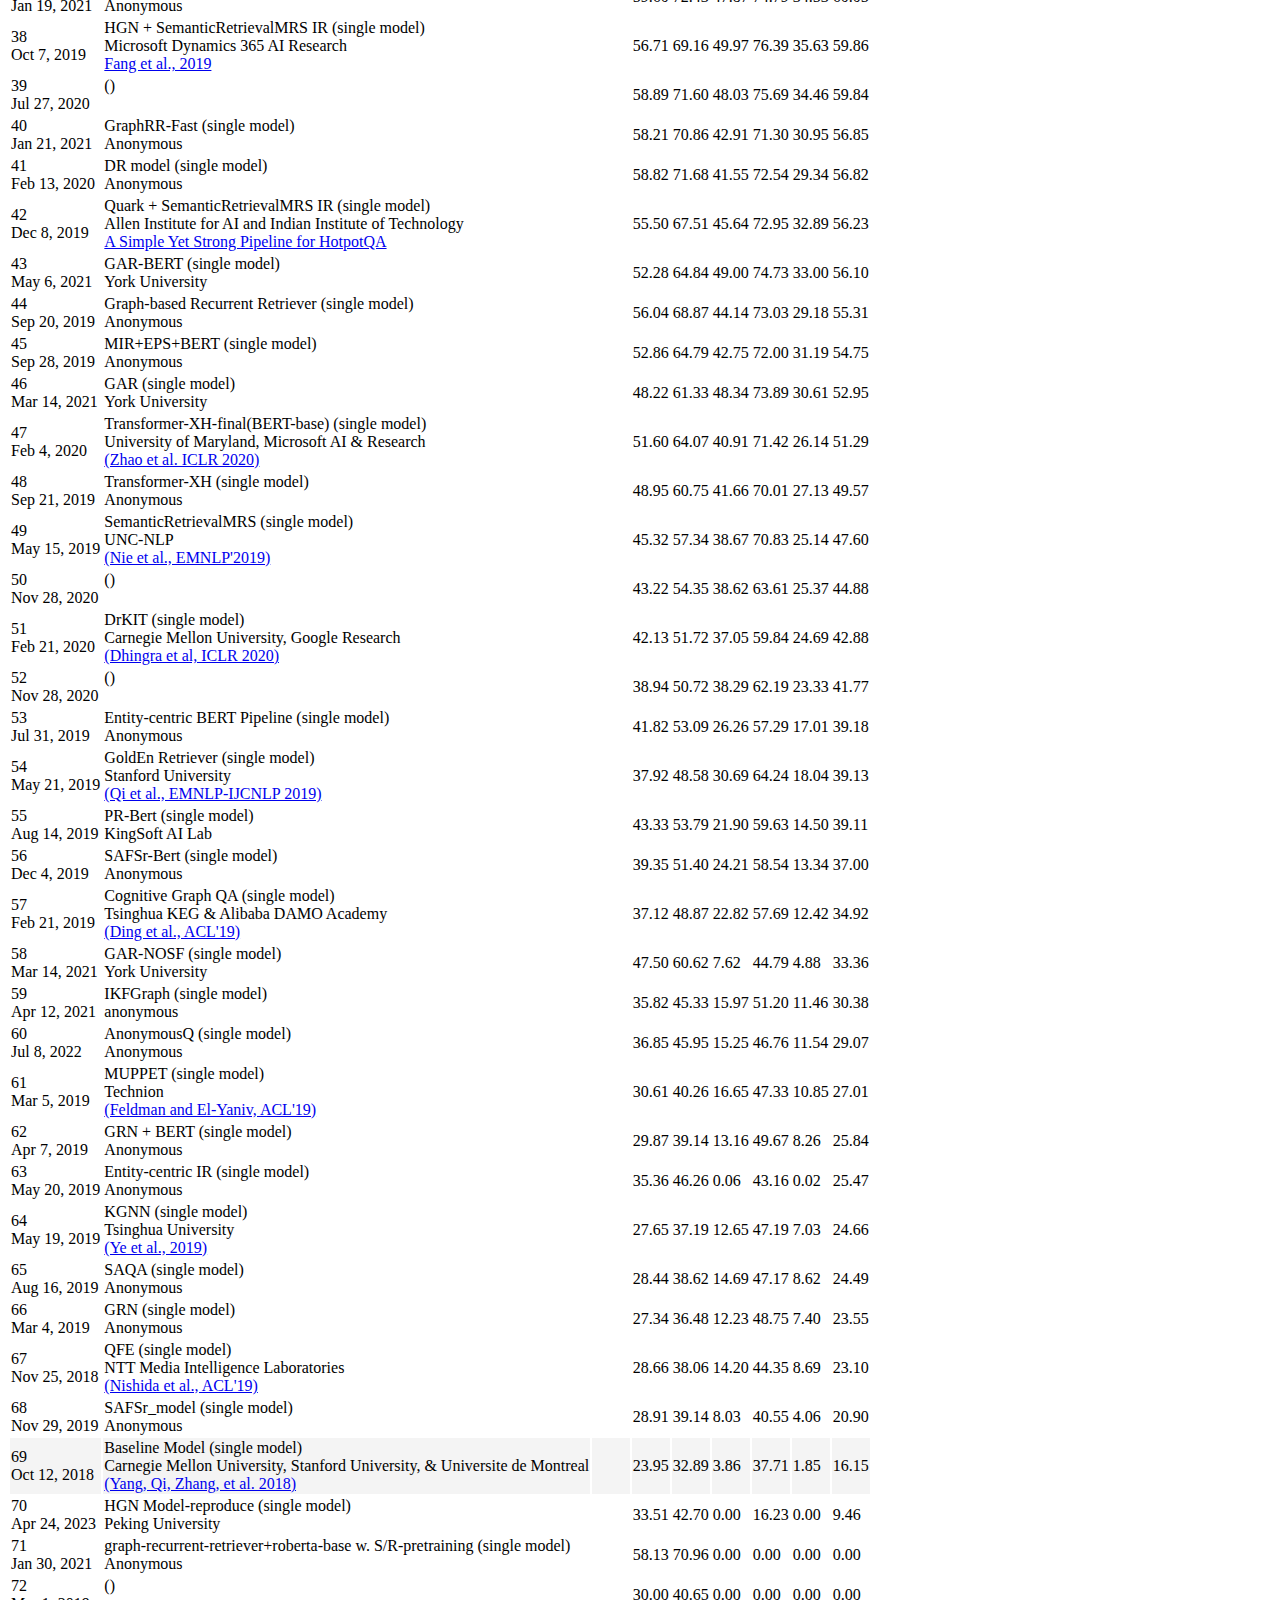
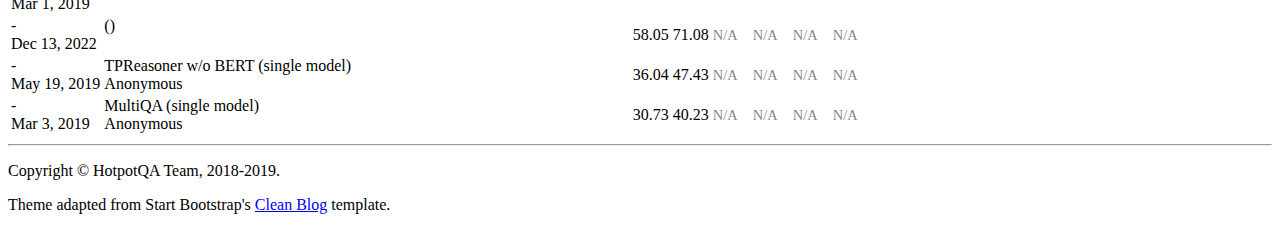
==== commit 698a631c: "update" ====
--- a/index.html
+++ b/index.html
@@ -2005,6 +2005,18 @@
             <td class='align-middle text-center'>16.15</td>
           </tr><tr>
             <td scope="row" class='align-middle text-center'>70<br>
+              <span class="badge badge-secondary">Apr 24, 2023</span></td>
+            <td class='align-middle text-center'>HGN Model-reproduce (single model)<br/>
+              <span class="affiliation">Peking University</span><br/></td>
+            <td class='align-middle text-center'><div class="crossed"><i class="far fa-file text-danger"></i></div></td>
+            <td class='align-middle text-center'>33.51</td>
+            <td class='align-middle text-center'>42.70</td>
+            <td class='align-middle text-center'>0.00</td>
+            <td class='align-middle text-center'>16.23</td>
+            <td class='align-middle text-center'>0.00</td>
+            <td class='align-middle text-center'>9.46</td>
+          </tr><tr>
+            <td scope="row" class='align-middle text-center'>71<br>
               <span class="badge badge-secondary">Jan 30, 2021</span></td>
             <td class='align-middle text-center'>graph-recurrent-retriever+roberta-base w. S/R-pretraining (single model)<br/>
               <span class="affiliation">Anonymous</span><br/></td>
@@ -2016,7 +2028,7 @@
             <td class='align-middle text-center'>0.00</td>
             <td class='align-middle text-center'>0.00</td>
           </tr><tr>
-            <td scope="row" class='align-middle text-center'>71<br>
+            <td scope="row" class='align-middle text-center'>72<br>
               <span class="badge badge-secondary">Mar 1, 2019</span></td>
             <td class='align-middle text-center'> ()<br/>
               <span class="affiliation"></span><br/></td>
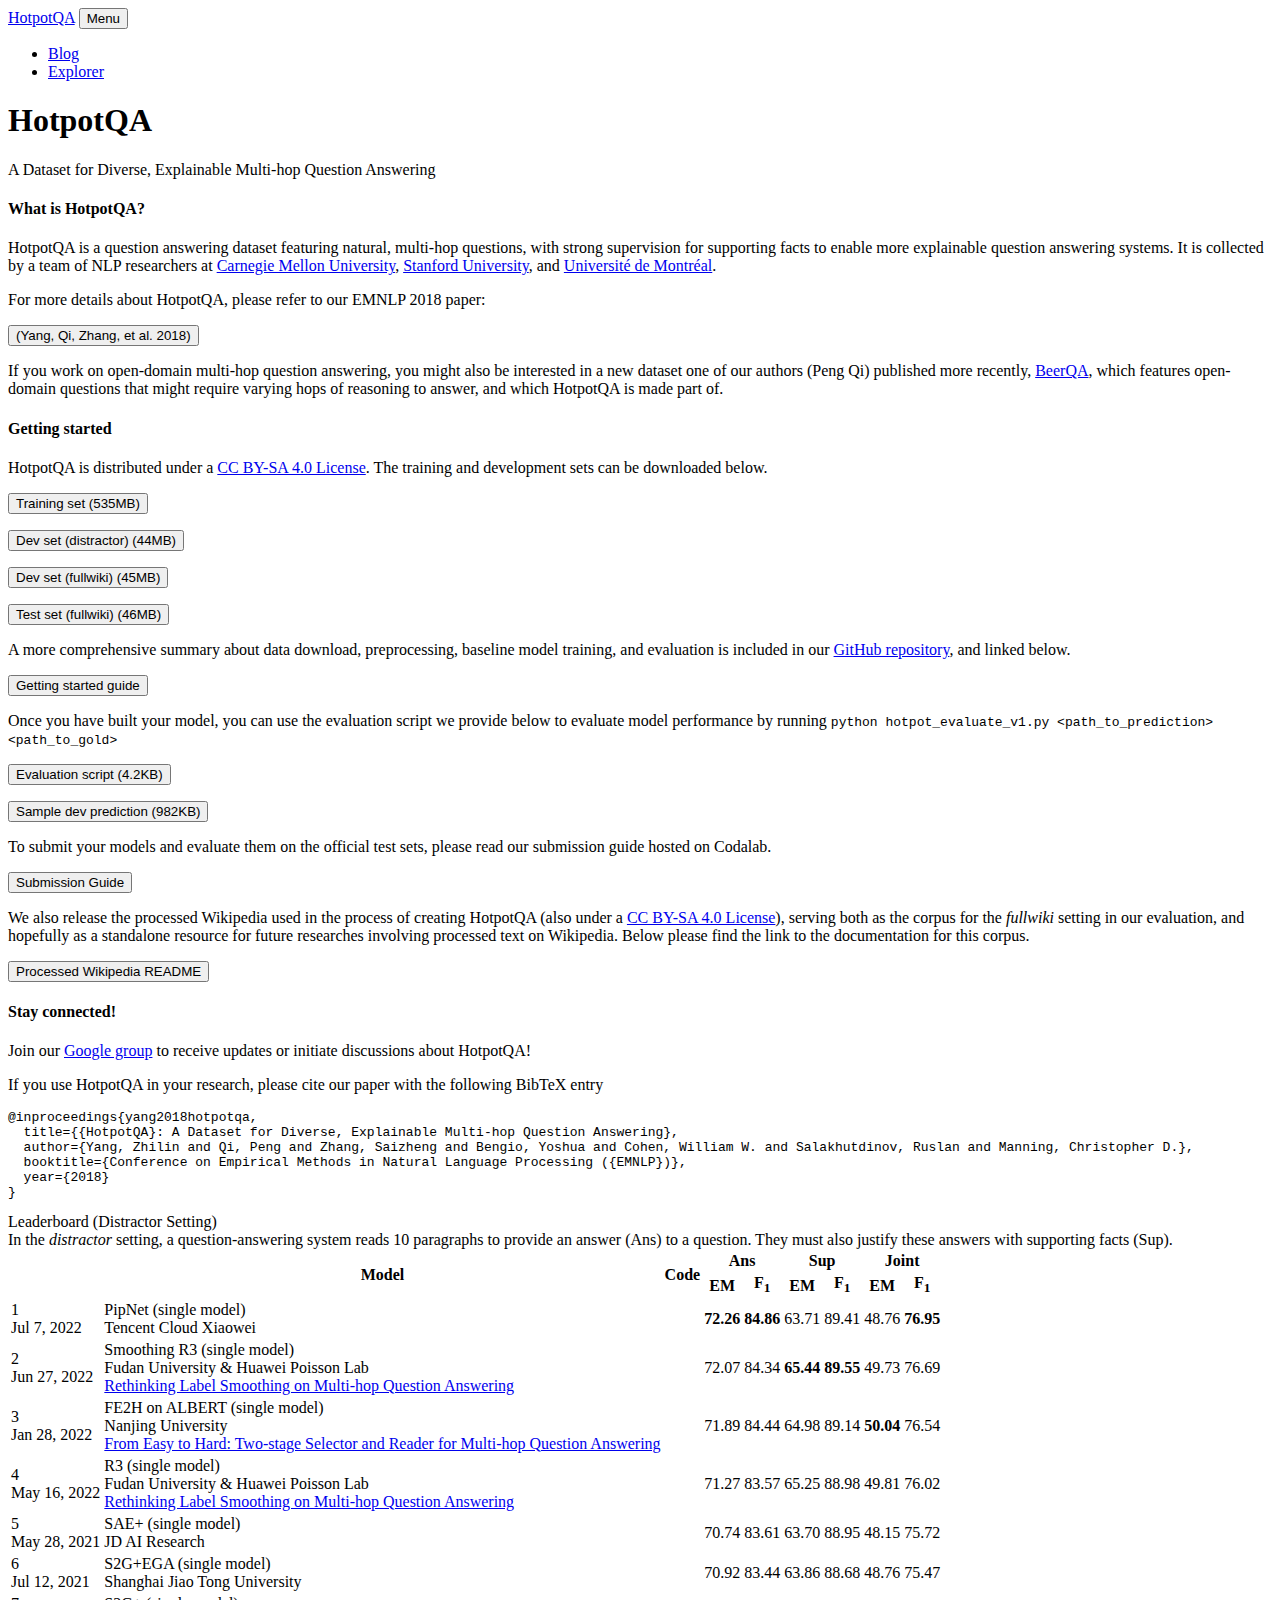
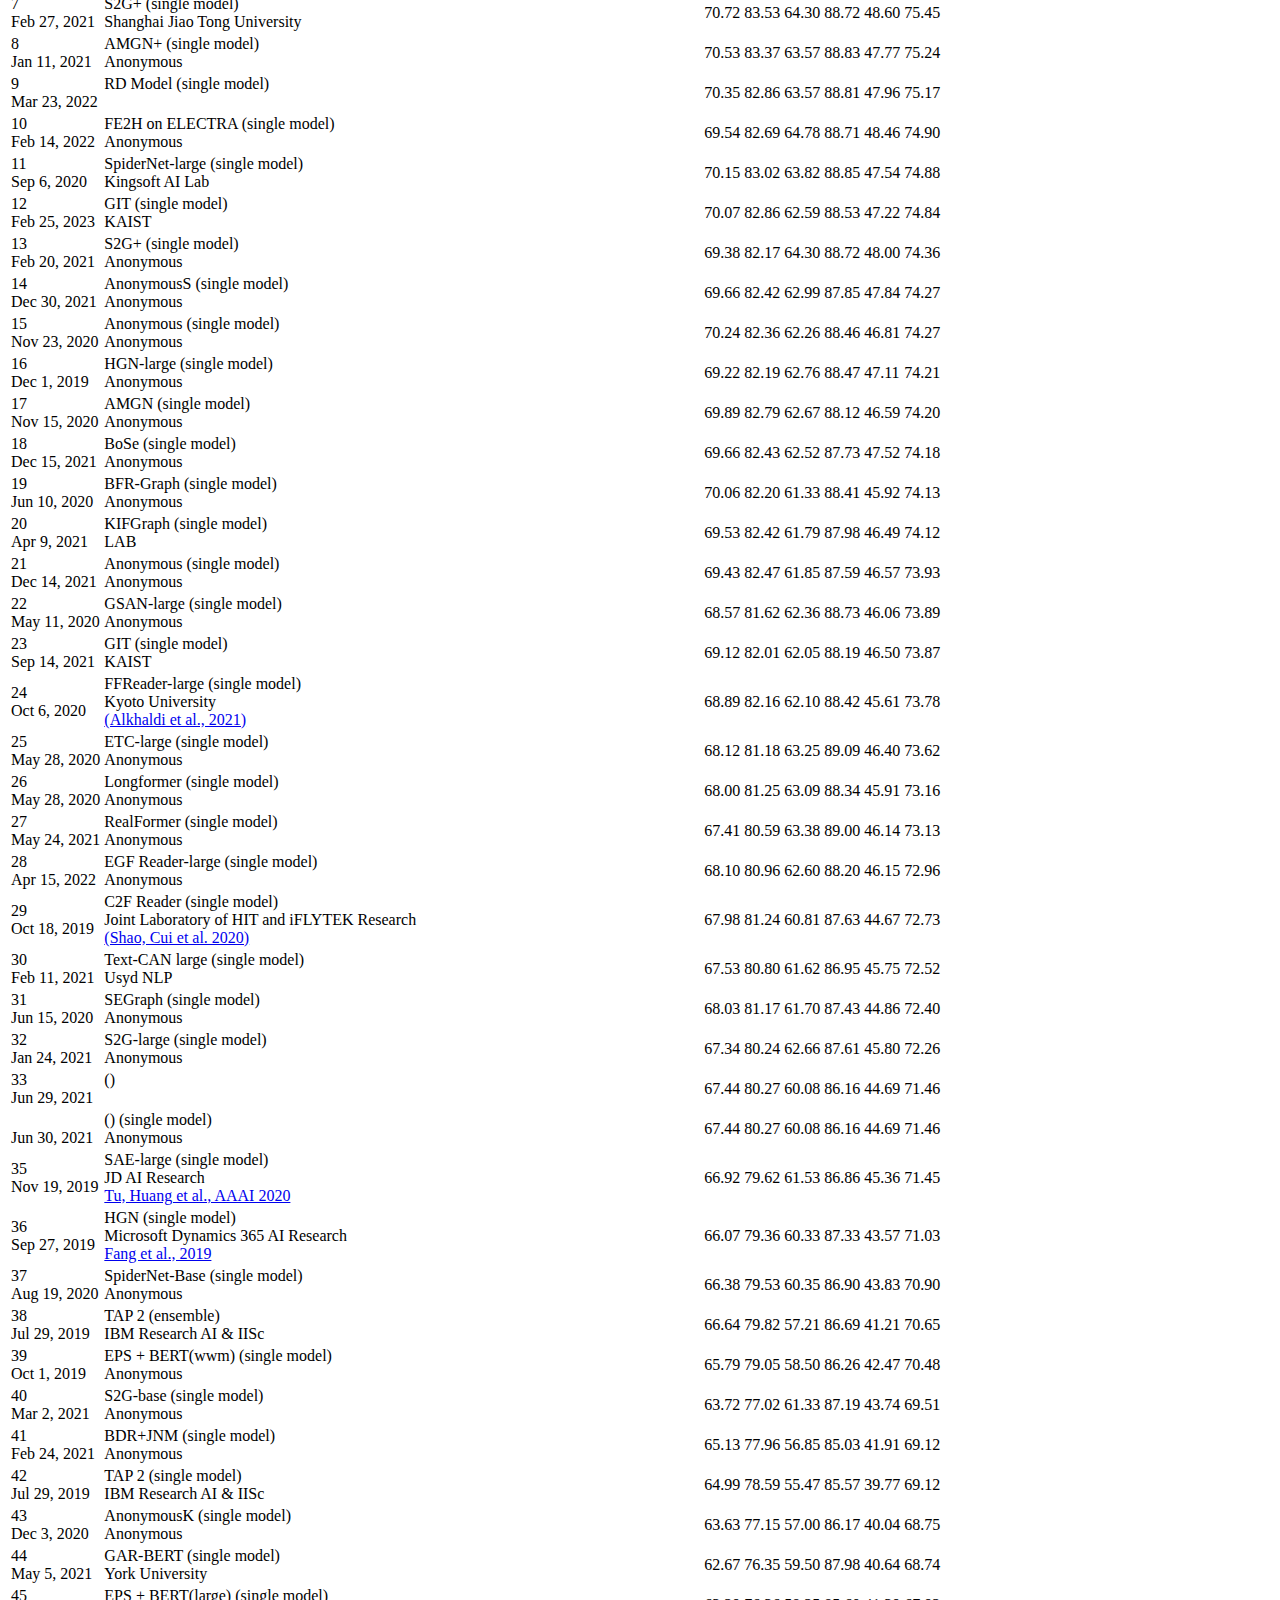
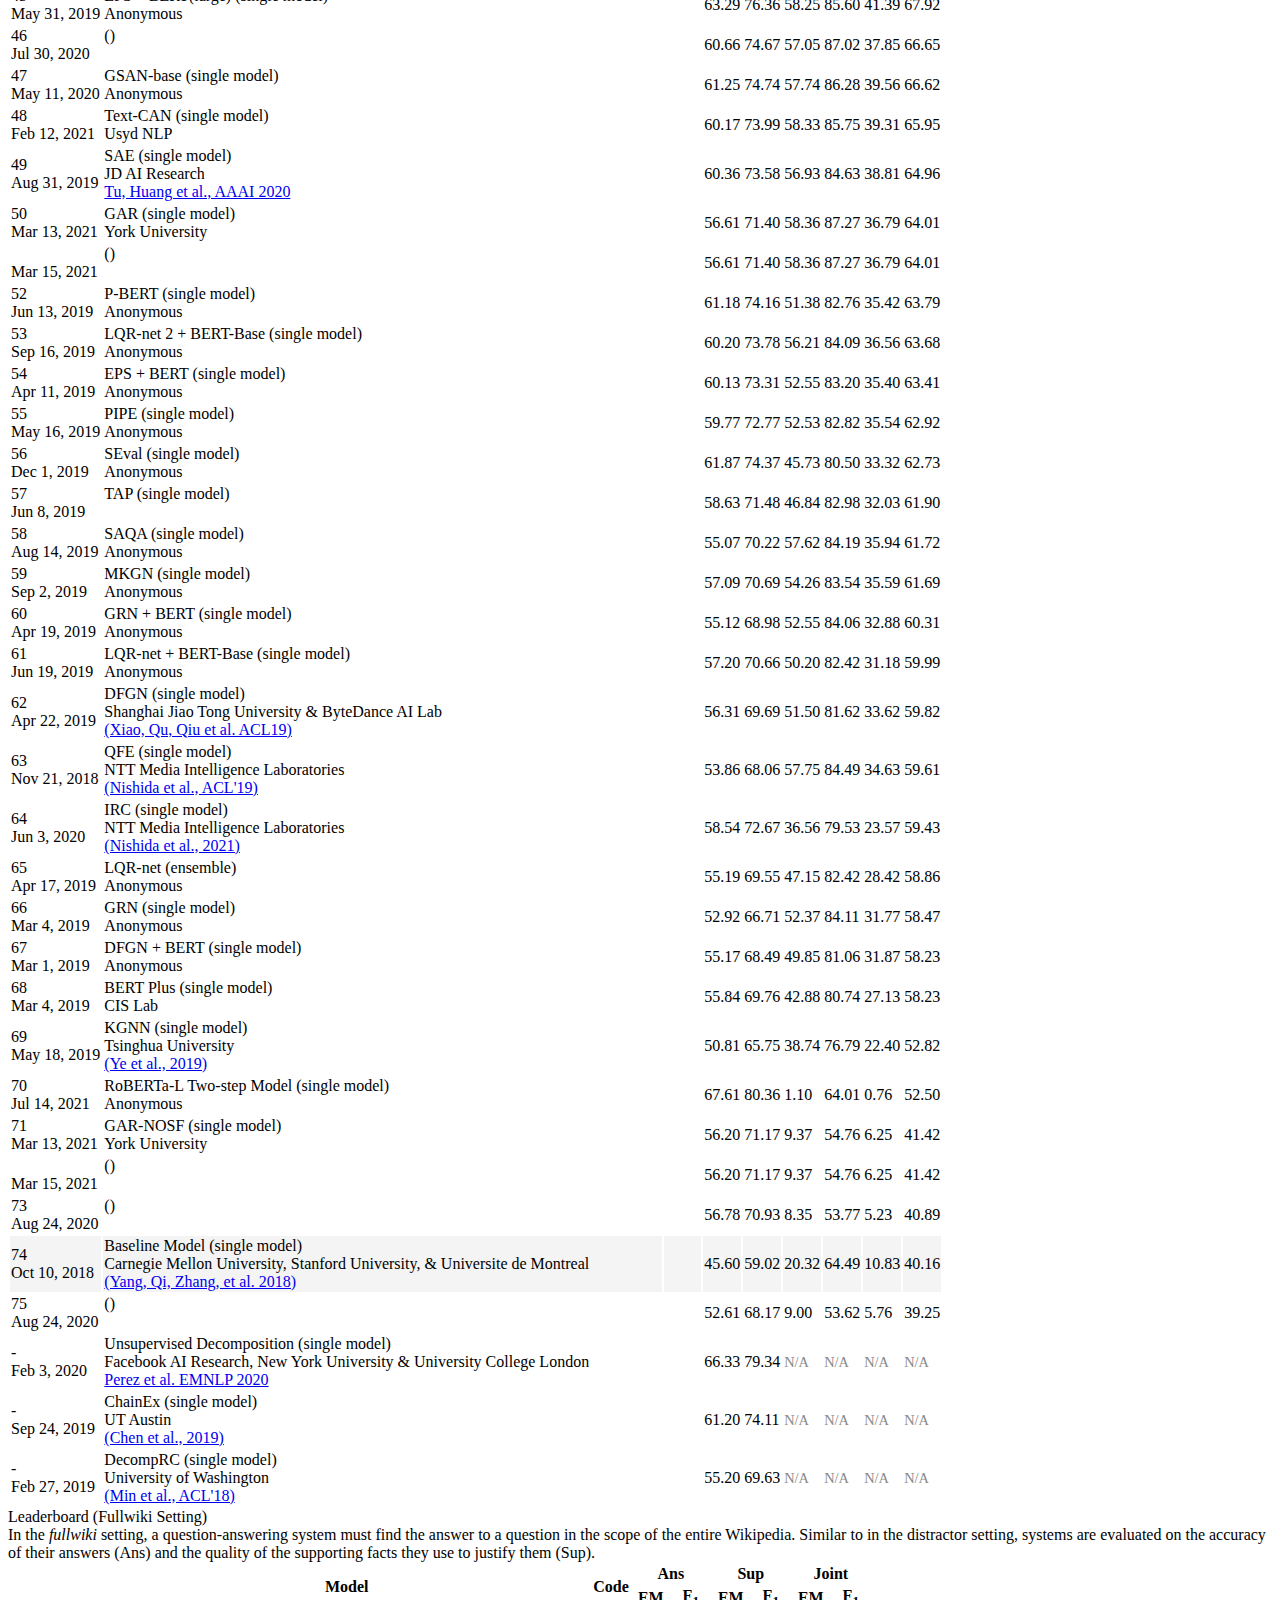
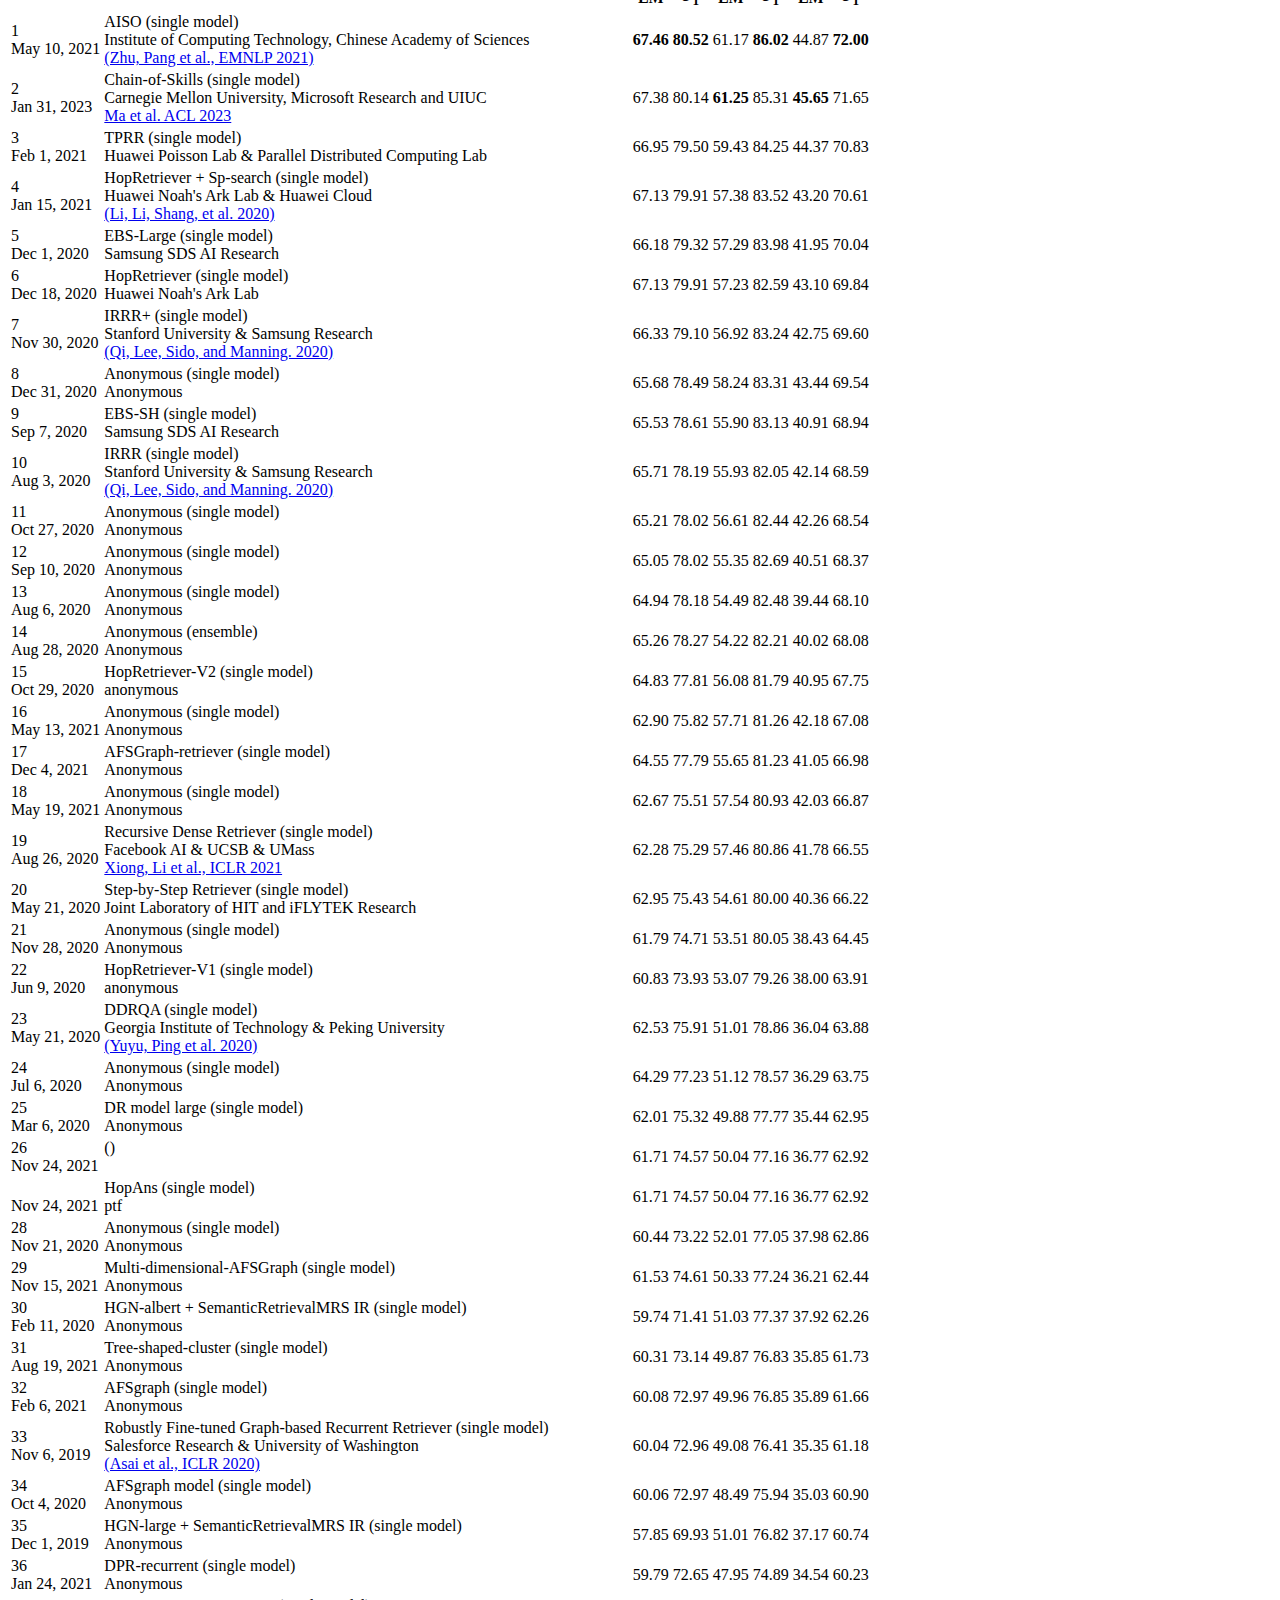
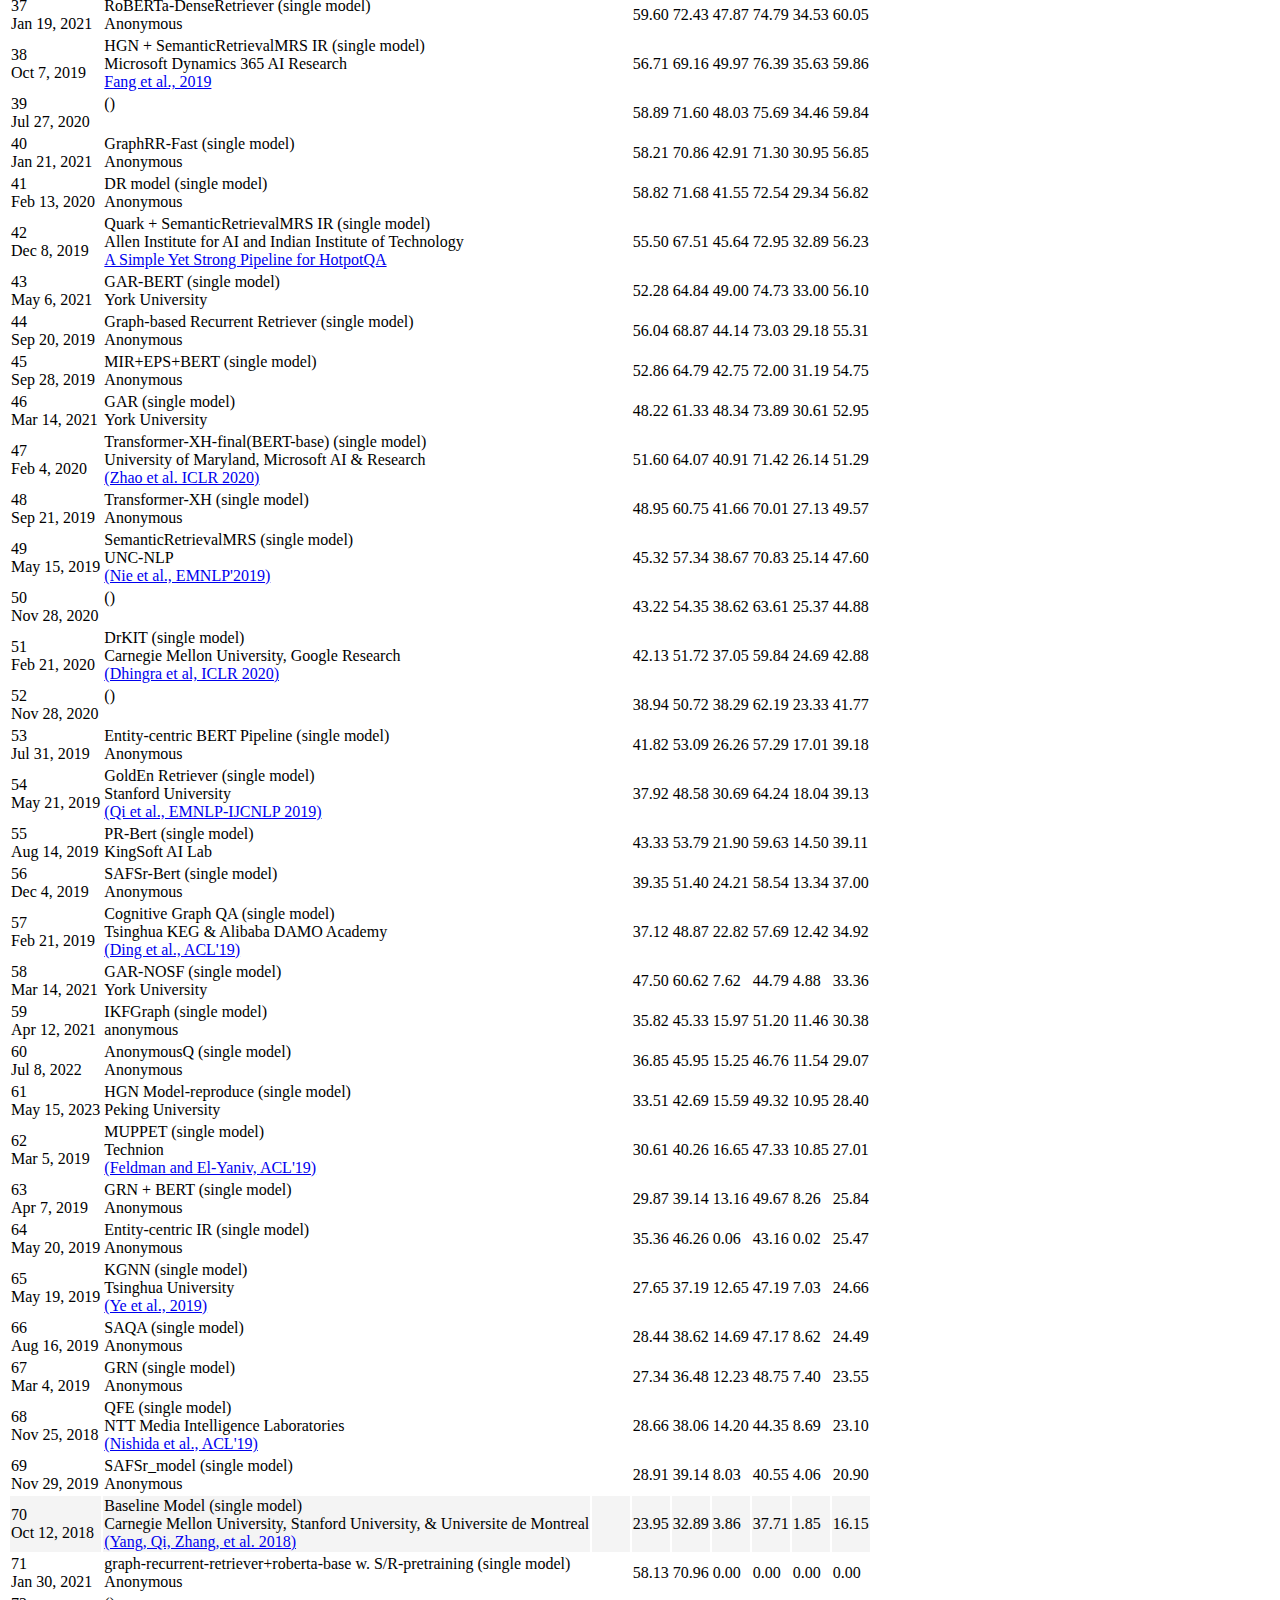
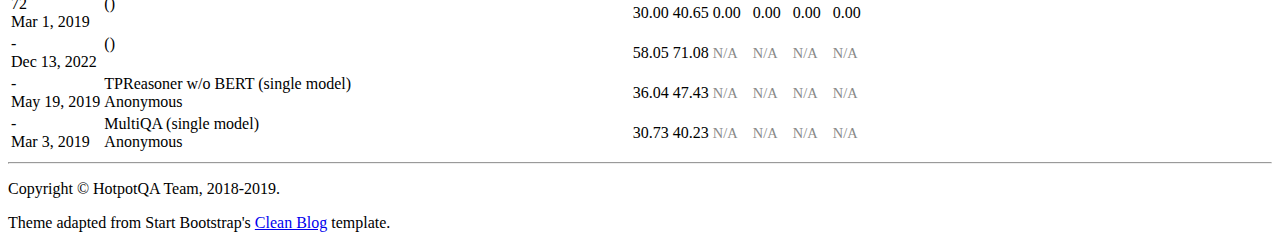
==== commit 5c886cee: "update" ====
--- a/index.html
+++ b/index.html
@@ -1191,7 +1191,7 @@
             <td scope="row" class='align-middle text-center'>2<br>
               <span class="badge badge-secondary">Jan 31, 2023</span></td>
             <td class='align-middle text-center'>Chain-of-Skills (single model)<br/>
-              <span class="affiliation">Anonymous</span><br/></td>
+              <span class="affiliation">Carnegie Mellon University, Microsoft Research and UIUC</span><br/><a href="https://arxiv.org/abs/2305.03130" class="paperlink">Ma et al. ACL 2023</a></td>
             <td class='align-middle text-center'><div class="crossed"><i class="far fa-file text-danger"></i></div></td>
             <td class='align-middle text-center'>67.38</td>
             <td class='align-middle text-center'>80.14</td>
@@ -1897,6 +1897,18 @@
             <td class='align-middle text-center'>29.07</td>
           </tr><tr>
             <td scope="row" class='align-middle text-center'>61<br>
+              <span class="badge badge-secondary">May 15, 2023</span></td>
+            <td class='align-middle text-center'>HGN Model-reproduce (single model)<br/>
+              <span class="affiliation">Peking University</span><br/></td>
+            <td class='align-middle text-center'><div class="crossed"><i class="far fa-file text-danger"></i></div></td>
+            <td class='align-middle text-center'>33.51</td>
+            <td class='align-middle text-center'>42.69</td>
+            <td class='align-middle text-center'>15.59</td>
+            <td class='align-middle text-center'>49.32</td>
+            <td class='align-middle text-center'>10.95</td>
+            <td class='align-middle text-center'>28.40</td>
+          </tr><tr>
+            <td scope="row" class='align-middle text-center'>62<br>
               <span class="badge badge-secondary">Mar 5, 2019</span></td>
             <td class='align-middle text-center'>MUPPET (single model)<br/>
               <span class="affiliation">Technion</span><br/><a href="https://arxiv.org/pdf/1906.06606" class="paperlink">(Feldman and El-Yaniv, ACL'19)</a></td>
@@ -1908,7 +1920,7 @@
             <td class='align-middle text-center'>10.85</td>
             <td class='align-middle text-center'>27.01</td>
           </tr><tr>
-            <td scope="row" class='align-middle text-center'>62<br>
+            <td scope="row" class='align-middle text-center'>63<br>
               <span class="badge badge-secondary">Apr 7, 2019</span></td>
             <td class='align-middle text-center'>GRN + BERT (single model)<br/>
               <span class="affiliation">Anonymous</span><br/></td>
@@ -1920,7 +1932,7 @@
             <td class='align-middle text-center'>8.26</td>
             <td class='align-middle text-center'>25.84</td>
           </tr><tr>
-            <td scope="row" class='align-middle text-center'>63<br>
+            <td scope="row" class='align-middle text-center'>64<br>
               <span class="badge badge-secondary">May 20, 2019</span></td>
             <td class='align-middle text-center'>Entity-centric IR (single model)<br/>
               <span class="affiliation">Anonymous</span><br/></td>
@@ -1932,7 +1944,7 @@
             <td class='align-middle text-center'>0.02</td>
             <td class='align-middle text-center'>25.47</td>
           </tr><tr>
-            <td scope="row" class='align-middle text-center'>64<br>
+            <td scope="row" class='align-middle text-center'>65<br>
               <span class="badge badge-secondary">May 19, 2019</span></td>
             <td class='align-middle text-center'>KGNN (single model)<br/>
               <span class="affiliation">Tsinghua University</span><br/><a href="https://arxiv.org/abs/1911.02170" class="paperlink">(Ye et al., 2019)</a></td>
@@ -1944,7 +1956,7 @@
             <td class='align-middle text-center'>7.03</td>
             <td class='align-middle text-center'>24.66</td>
           </tr><tr>
-            <td scope="row" class='align-middle text-center'>65<br>
+            <td scope="row" class='align-middle text-center'>66<br>
               <span class="badge badge-secondary">Aug 16, 2019</span></td>
             <td class='align-middle text-center'>SAQA (single model)<br/>
               <span class="affiliation">Anonymous</span><br/></td>
@@ -1956,7 +1968,7 @@
             <td class='align-middle text-center'>8.62</td>
             <td class='align-middle text-center'>24.49</td>
           </tr><tr>
-            <td scope="row" class='align-middle text-center'>66<br>
+            <td scope="row" class='align-middle text-center'>67<br>
               <span class="badge badge-secondary">Mar 4, 2019</span></td>
             <td class='align-middle text-center'>GRN (single model)<br/>
               <span class="affiliation">Anonymous</span><br/></td>
@@ -1968,7 +1980,7 @@
             <td class='align-middle text-center'>7.40</td>
             <td class='align-middle text-center'>23.55</td>
           </tr><tr>
-            <td scope="row" class='align-middle text-center'>67<br>
+            <td scope="row" class='align-middle text-center'>68<br>
               <span class="badge badge-secondary">Nov 25, 2018</span></td>
             <td class='align-middle text-center'>QFE (single model)<br/>
               <span class="affiliation">NTT Media Intelligence Laboratories</span><br/><a href="https://arxiv.org/pdf/1905.08511.pdf" class="paperlink">(Nishida et al., ACL'19)</a></td>
@@ -1980,7 +1992,7 @@
             <td class='align-middle text-center'>8.69</td>
             <td class='align-middle text-center'>23.10</td>
           </tr><tr>
-            <td scope="row" class='align-middle text-center'>68<br>
+            <td scope="row" class='align-middle text-center'>69<br>
               <span class="badge badge-secondary">Nov 29, 2019</span></td>
             <td class='align-middle text-center'>SAFSr_model (single model)<br/>
               <span class="affiliation">Anonymous</span><br/></td>
@@ -1992,7 +2004,7 @@
             <td class='align-middle text-center'>4.06</td>
             <td class='align-middle text-center'>20.90</td>
           </tr><tr style="background:#f4f4f4">
-            <td scope="row" class='align-middle text-center'>69<br>
+            <td scope="row" class='align-middle text-center'>70<br>
               <span class="badge badge-secondary">Oct 12, 2018</span></td>
             <td class='align-middle text-center'>Baseline Model (single model)<br/>
               <span class="affiliation">Carnegie Mellon University, Stanford University, & Universite de Montreal</span><br/><a href="https://arxiv.org/pdf/1809.09600.pdf" class="paperlink">(Yang, Qi, Zhang, et al. 2018)</a></td>
@@ -2003,18 +2015,6 @@
             <td class='align-middle text-center'>37.71</td>
             <td class='align-middle text-center'>1.85</td>
             <td class='align-middle text-center'>16.15</td>
-          </tr><tr>
-            <td scope="row" class='align-middle text-center'>70<br>
-              <span class="badge badge-secondary">Apr 24, 2023</span></td>
-            <td class='align-middle text-center'>HGN Model-reproduce (single model)<br/>
-              <span class="affiliation">Peking University</span><br/></td>
-            <td class='align-middle text-center'><div class="crossed"><i class="far fa-file text-danger"></i></div></td>
-            <td class='align-middle text-center'>33.51</td>
-            <td class='align-middle text-center'>42.70</td>
-            <td class='align-middle text-center'>0.00</td>
-            <td class='align-middle text-center'>16.23</td>
-            <td class='align-middle text-center'>0.00</td>
-            <td class='align-middle text-center'>9.46</td>
           </tr><tr>
             <td scope="row" class='align-middle text-center'>71<br>
               <span class="badge badge-secondary">Jan 30, 2021</span></td>
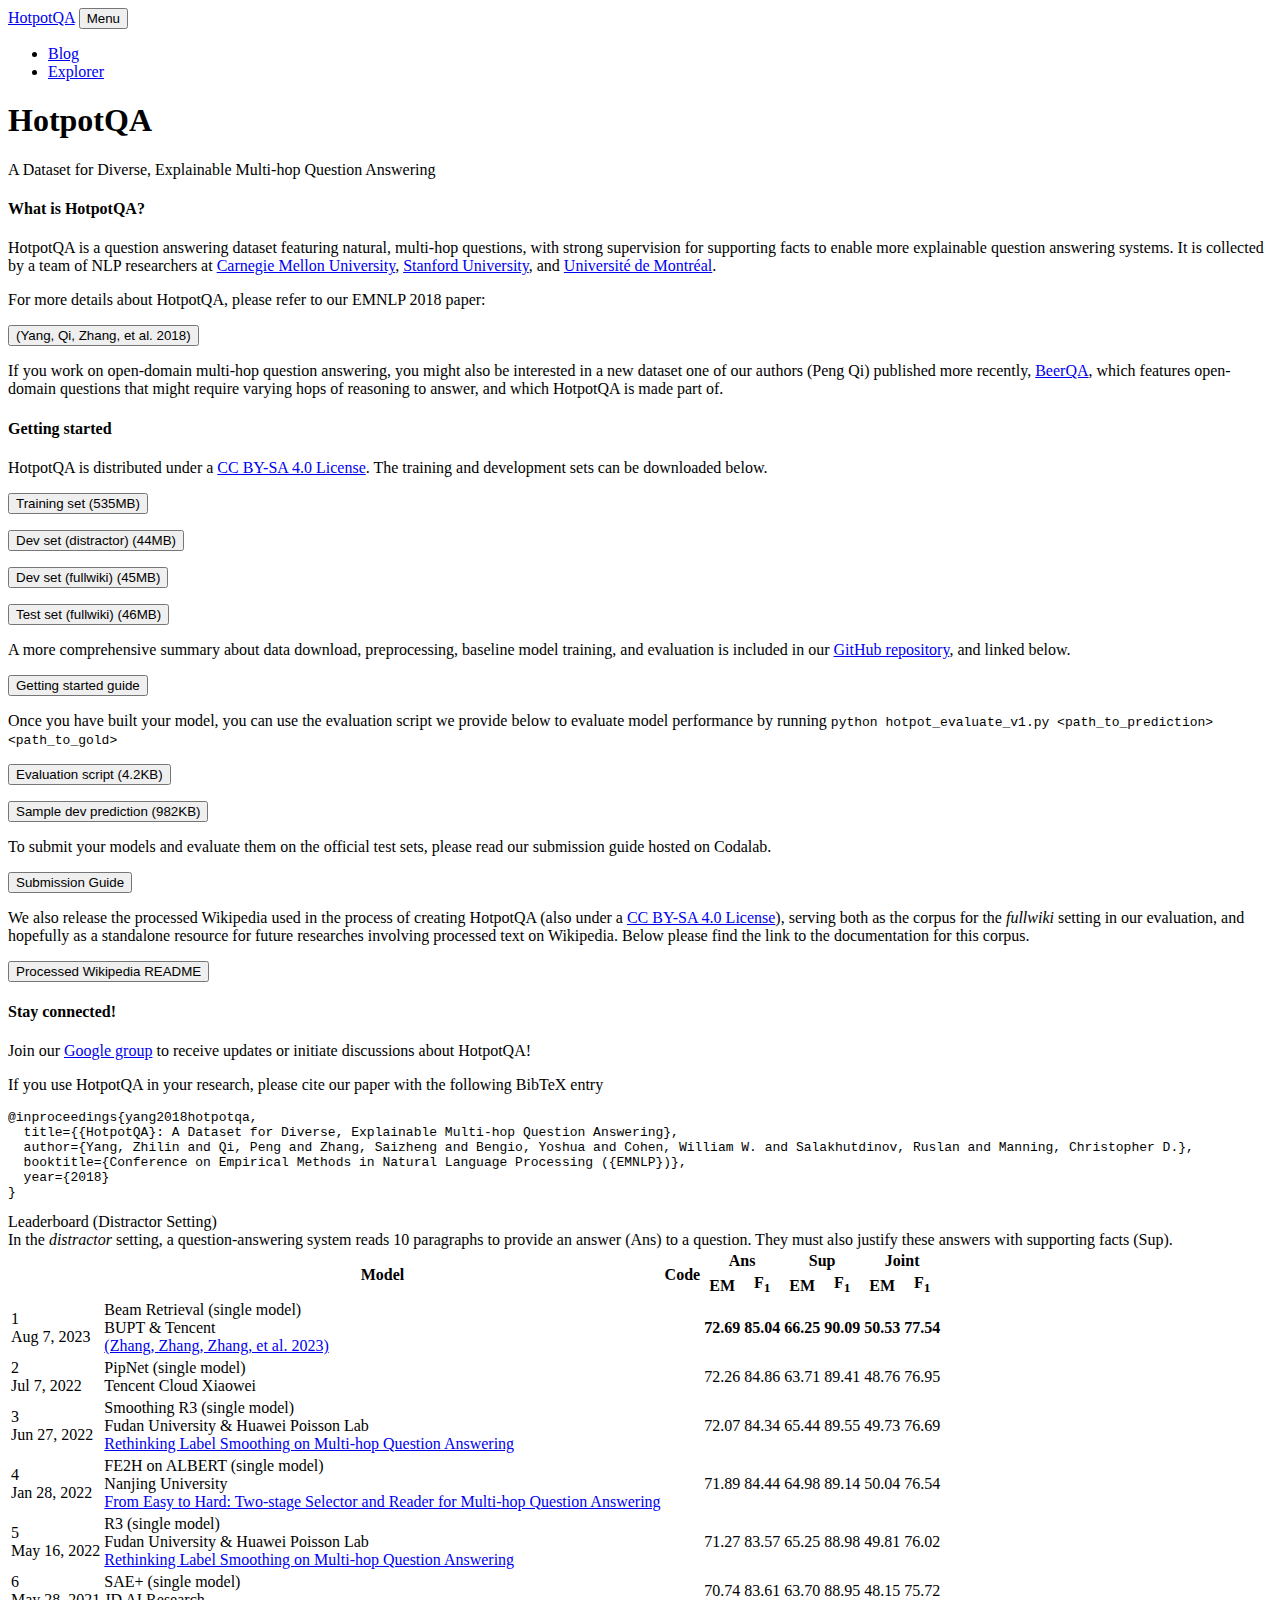
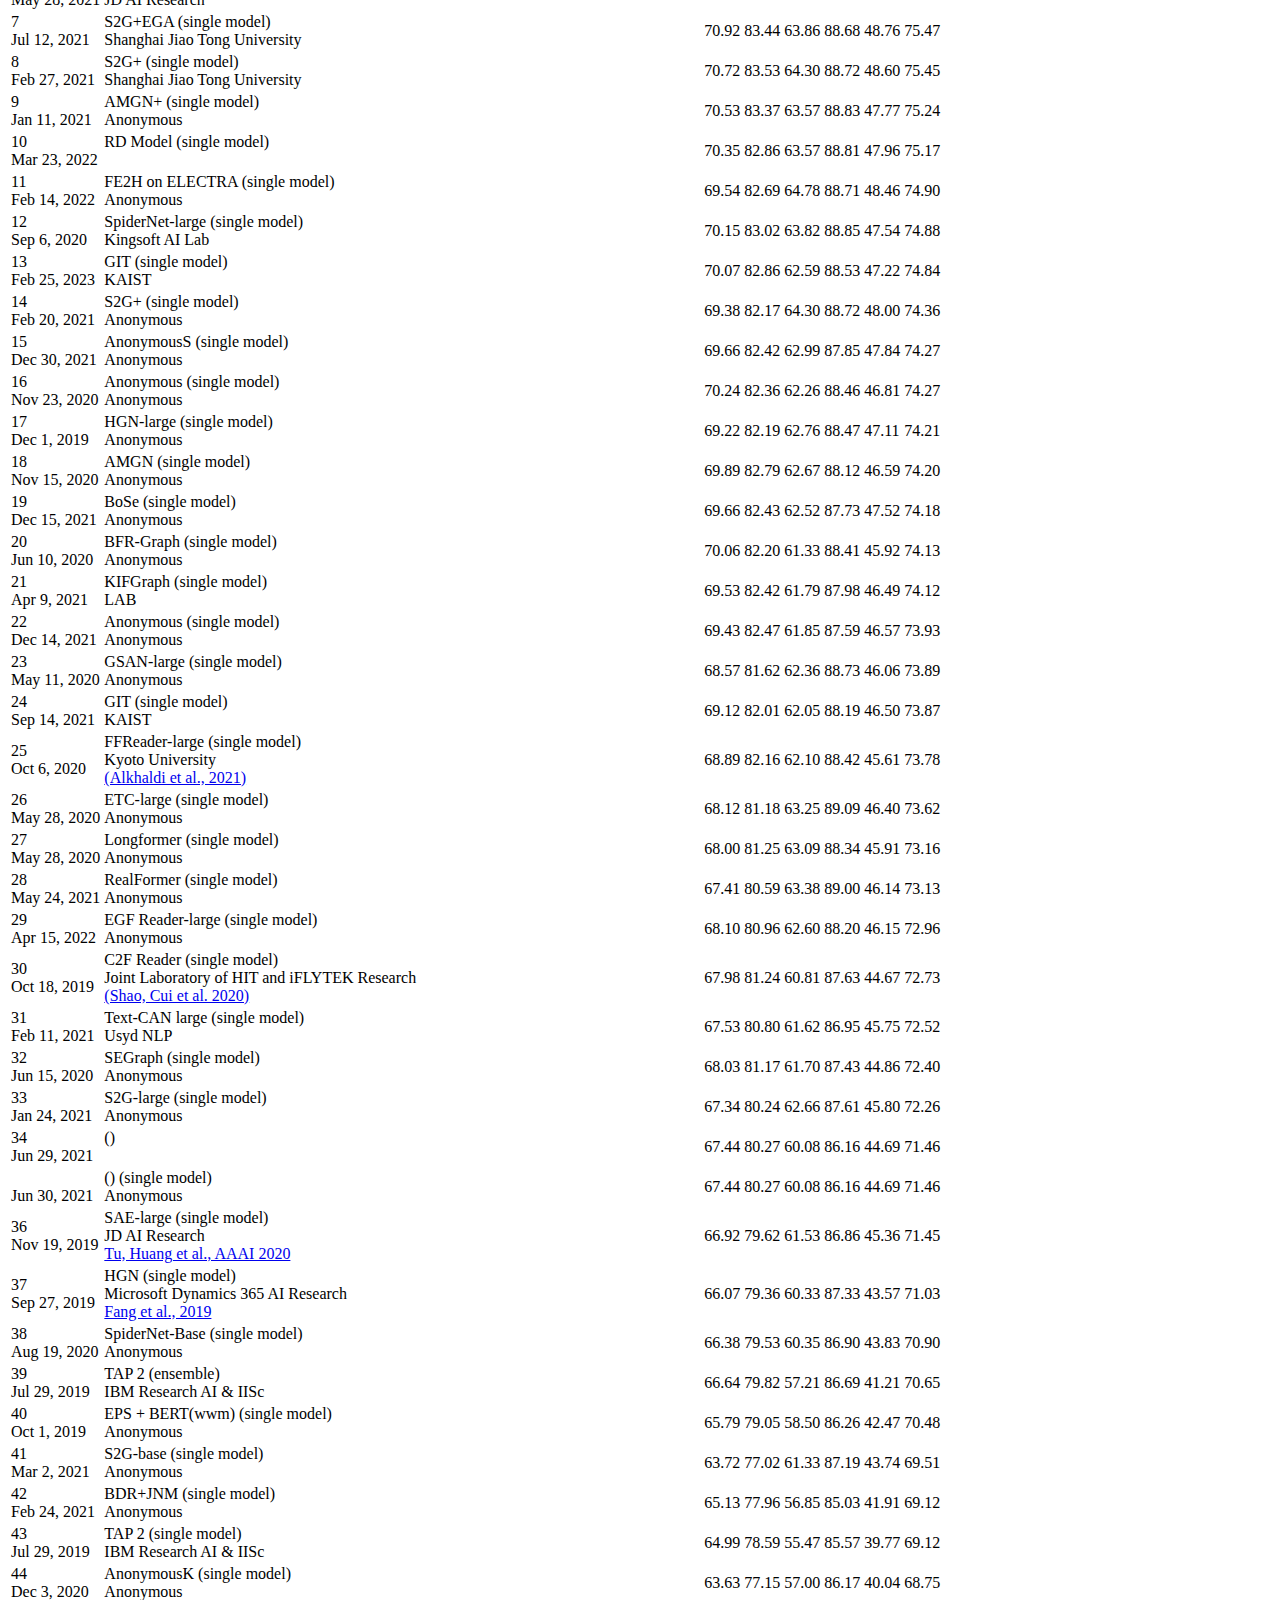
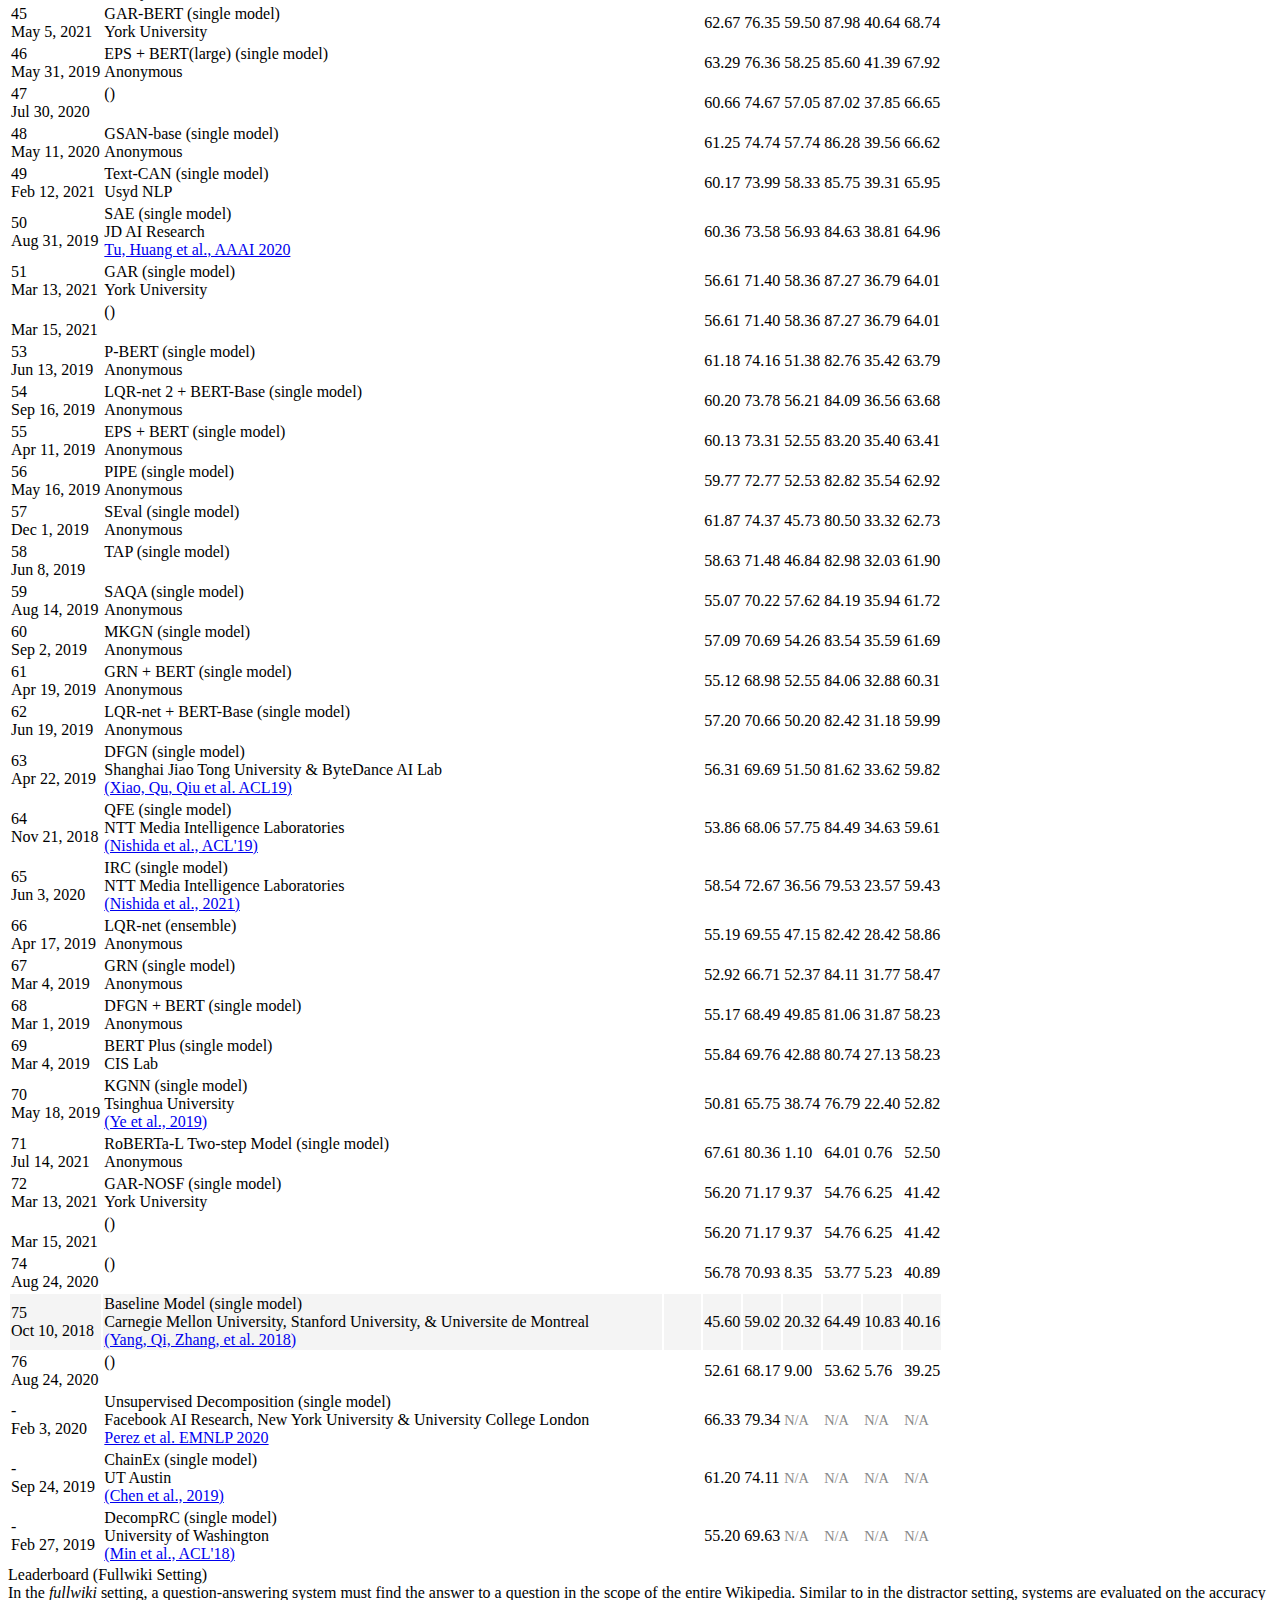
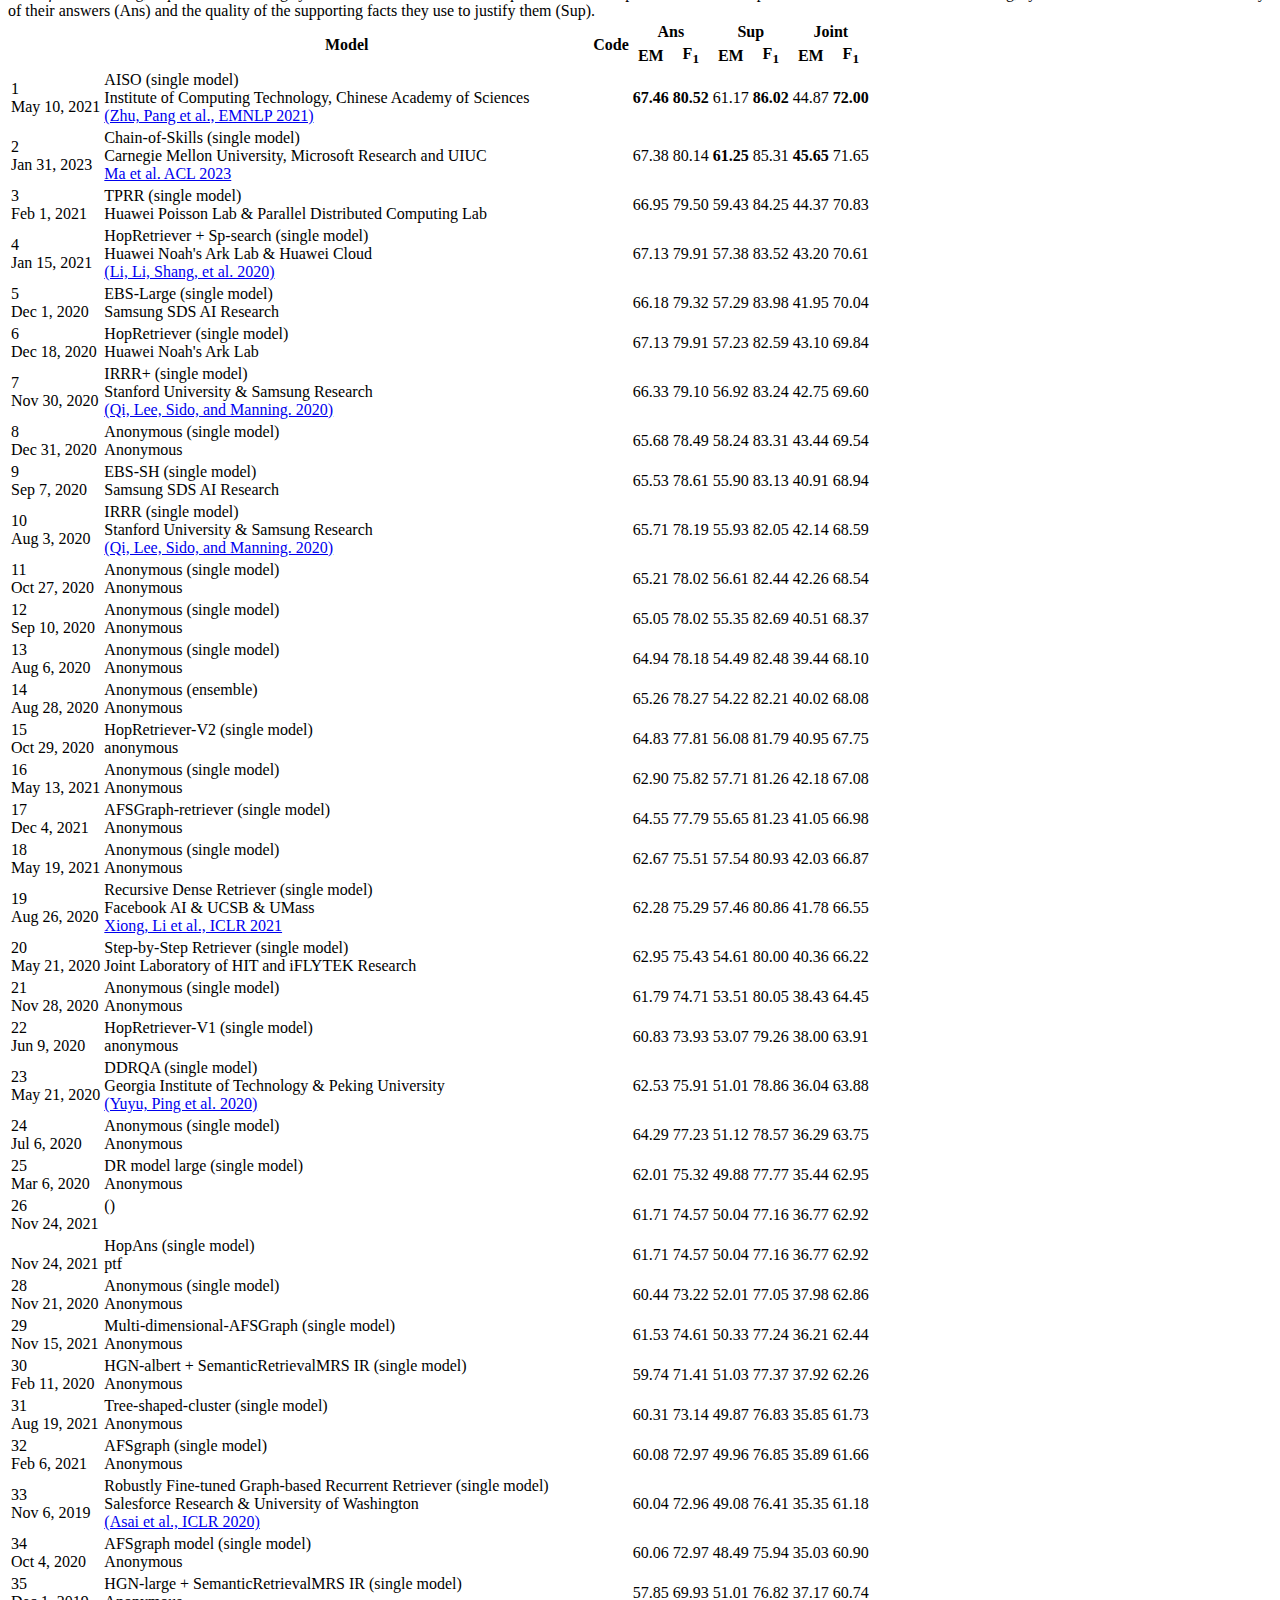
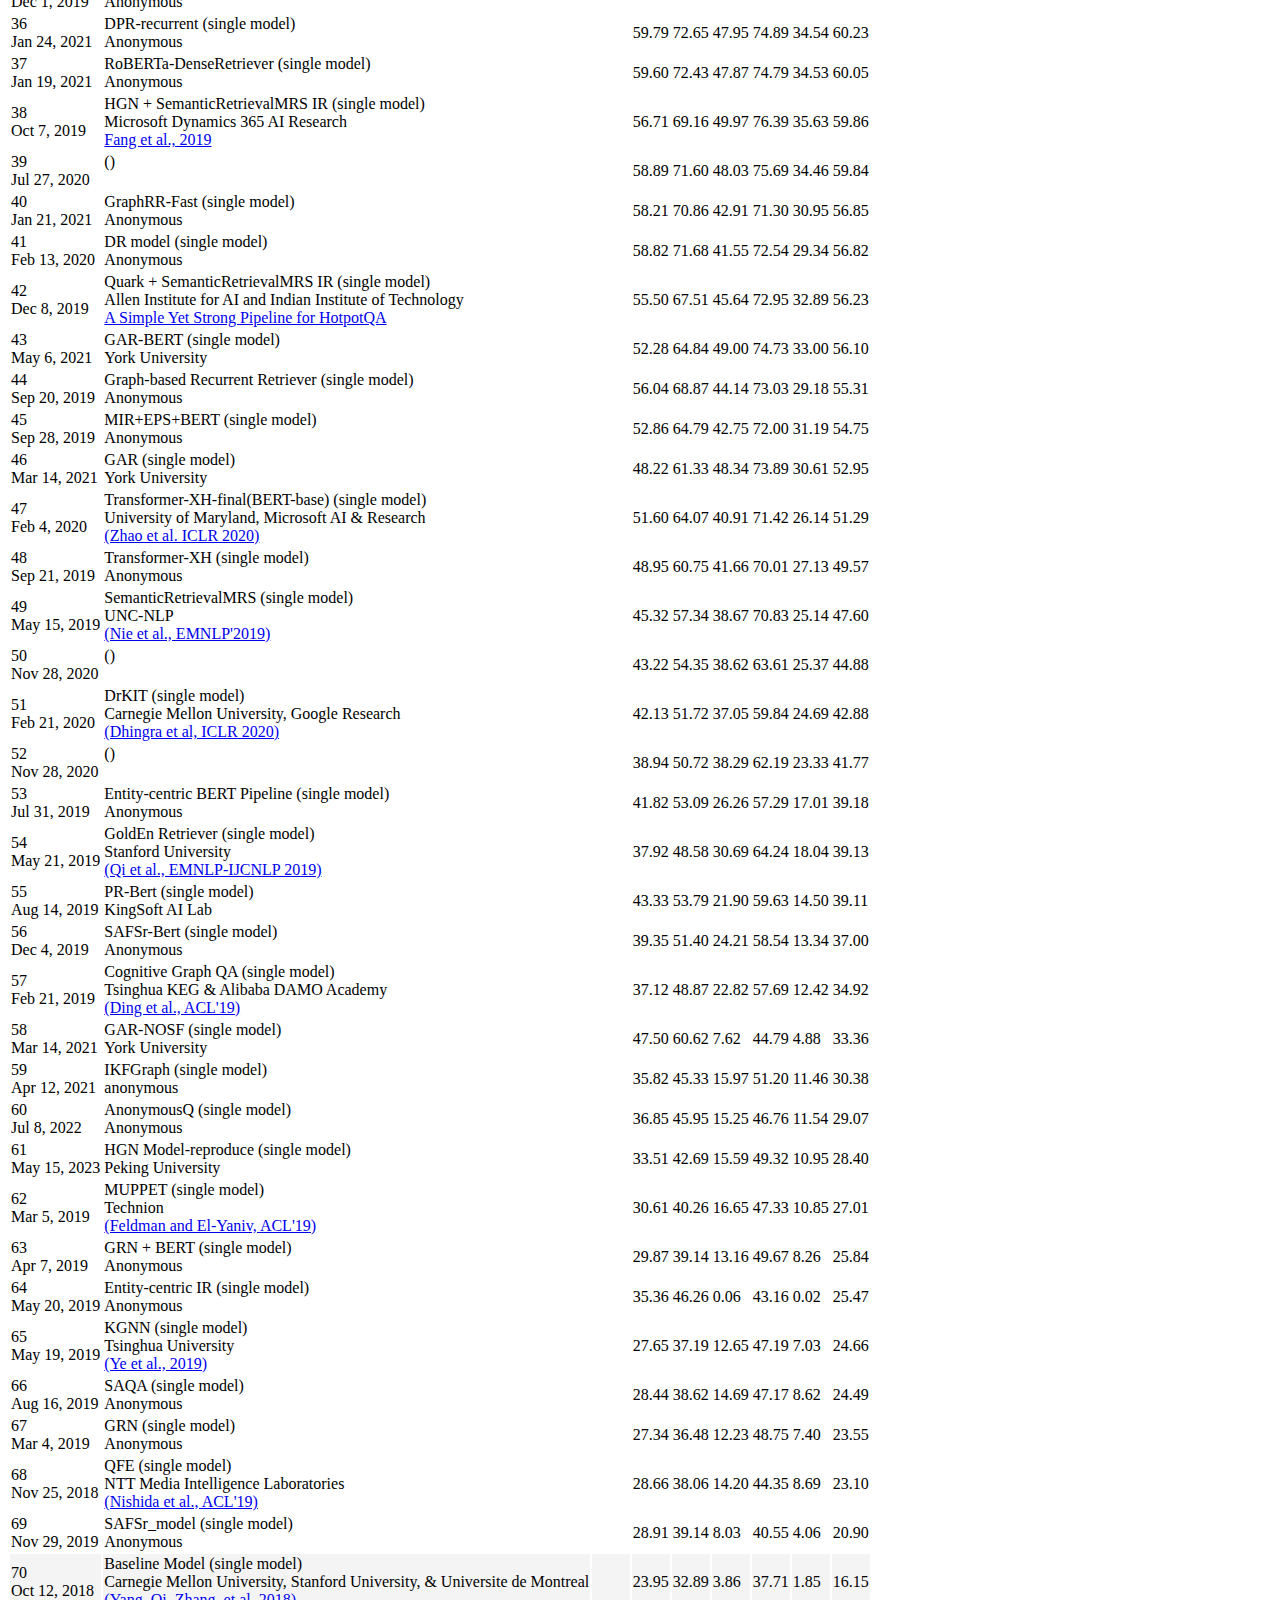
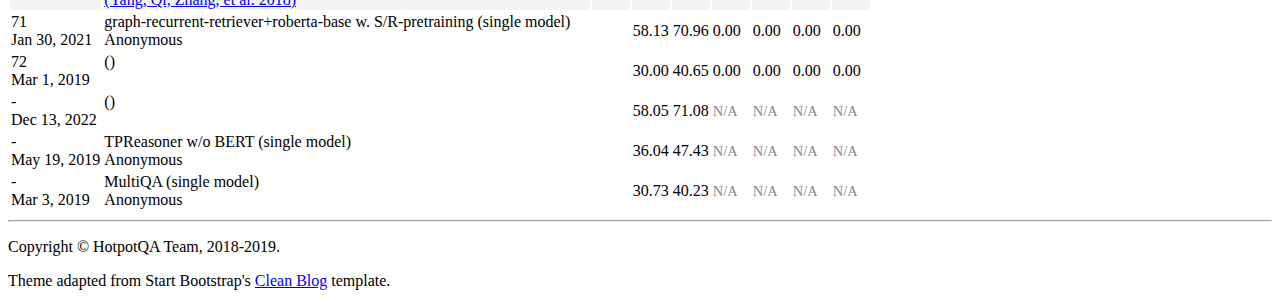
==== commit 8d7e6d07: "update" ====
--- a/index.html
+++ b/index.html
@@ -211,30 +211,42 @@
         </thead>
         <tbody><tr>
             <td scope="row" class='align-middle text-center'>1<br>
+              <span class="badge badge-secondary">Aug 7, 2023</span></td>
+            <td class='align-middle text-center'>Beam Retrieval (single model)<br/>
+              <span class="affiliation">BUPT & Tencent</span><br/><a href="https://arxiv.org/abs/2308.08973" class="paperlink">(Zhang, Zhang, Zhang, et al. 2023)</a></td>
+            <td class='align-middle text-center'><a href="https://github.com/canghongjian/beam_retriever"><i class="far fa-file-alt"></i></a></td>
+            <td class='align-middle text-center'><strong>72.69</strong></td>
+            <td class='align-middle text-center'><strong>85.04</strong></td>
+            <td class='align-middle text-center'><strong>66.25</strong></td>
+            <td class='align-middle text-center'><strong>90.09</strong></td>
+            <td class='align-middle text-center'><strong>50.53</strong></td>
+            <td class='align-middle text-center'><strong>77.54</strong></td>
+          </tr><tr>
+            <td scope="row" class='align-middle text-center'>2<br>
               <span class="badge badge-secondary">Jul 7, 2022</span></td>
             <td class='align-middle text-center'>PipNet (single model)<br/>
               <span class="affiliation">Tencent Cloud Xiaowei</span><br/></td>
             <td class='align-middle text-center'><div class="crossed"><i class="far fa-file text-danger"></i></div></td>
-            <td class='align-middle text-center'><strong>72.26</strong></td>
-            <td class='align-middle text-center'><strong>84.86</strong></td>
+            <td class='align-middle text-center'>72.26</td>
+            <td class='align-middle text-center'>84.86</td>
             <td class='align-middle text-center'>63.71</td>
             <td class='align-middle text-center'>89.41</td>
             <td class='align-middle text-center'>48.76</td>
-            <td class='align-middle text-center'><strong>76.95</strong></td>
-          </tr><tr>
-            <td scope="row" class='align-middle text-center'>2<br>
+            <td class='align-middle text-center'>76.95</td>
+          </tr><tr>
+            <td scope="row" class='align-middle text-center'>3<br>
               <span class="badge badge-secondary">Jun 27, 2022</span></td>
             <td class='align-middle text-center'>Smoothing R3 (single model)<br/>
               <span class="affiliation">Fudan University & Huawei Poisson Lab</span><br/><a href="https://arxiv.org/pdf/2212.09512.pdf" class="paperlink">Rethinking Label Smoothing on Multi-hop Question Answering</a></td>
             <td class='align-middle text-center'><a href="https://github.com/yinzhangyue/Smoothing-R3"><i class="far fa-file-alt"></i></a></td>
             <td class='align-middle text-center'>72.07</td>
             <td class='align-middle text-center'>84.34</td>
-            <td class='align-middle text-center'><strong>65.44</strong></td>
-            <td class='align-middle text-center'><strong>89.55</strong></td>
+            <td class='align-middle text-center'>65.44</td>
+            <td class='align-middle text-center'>89.55</td>
             <td class='align-middle text-center'>49.73</td>
             <td class='align-middle text-center'>76.69</td>
           </tr><tr>
-            <td scope="row" class='align-middle text-center'>3<br>
+            <td scope="row" class='align-middle text-center'>4<br>
               <span class="badge badge-secondary">Jan 28, 2022</span></td>
             <td class='align-middle text-center'>FE2H on ALBERT (single model)<br/>
               <span class="affiliation">Nanjing University</span><br/><a href="https://arxiv.org/abs/2205.11729" class="paperlink">From Easy to Hard: Two-stage Selector and Reader for Multi-hop Question Answering</a></td>
@@ -243,10 +255,10 @@
             <td class='align-middle text-center'>84.44</td>
             <td class='align-middle text-center'>64.98</td>
             <td class='align-middle text-center'>89.14</td>
-            <td class='align-middle text-center'><strong>50.04</strong></td>
+            <td class='align-middle text-center'>50.04</td>
             <td class='align-middle text-center'>76.54</td>
           </tr><tr>
-            <td scope="row" class='align-middle text-center'>4<br>
+            <td scope="row" class='align-middle text-center'>5<br>
               <span class="badge badge-secondary">May 16, 2022</span></td>
             <td class='align-middle text-center'>R3 (single model)<br/>
               <span class="affiliation">Fudan University & Huawei Poisson Lab</span><br/><a href="https://arxiv.org/pdf/2212.09512.pdf" class="paperlink">Rethinking Label Smoothing on Multi-hop Question Answering</a></td>
@@ -258,7 +270,7 @@
             <td class='align-middle text-center'>49.81</td>
             <td class='align-middle text-center'>76.02</td>
           </tr><tr>
-            <td scope="row" class='align-middle text-center'>5<br>
+            <td scope="row" class='align-middle text-center'>6<br>
               <span class="badge badge-secondary">May 28, 2021</span></td>
             <td class='align-middle text-center'>SAE+ (single model)<br/>
               <span class="affiliation">JD AI Research</span><br/></td>
@@ -270,7 +282,7 @@
             <td class='align-middle text-center'>48.15</td>
             <td class='align-middle text-center'>75.72</td>
           </tr><tr>
-            <td scope="row" class='align-middle text-center'>6<br>
+            <td scope="row" class='align-middle text-center'>7<br>
               <span class="badge badge-secondary">Jul 12, 2021</span></td>
             <td class='align-middle text-center'>S2G+EGA (single model)<br/>
               <span class="affiliation">Shanghai Jiao Tong University</span><br/></td>
@@ -282,7 +294,7 @@
             <td class='align-middle text-center'>48.76</td>
             <td class='align-middle text-center'>75.47</td>
           </tr><tr>
-            <td scope="row" class='align-middle text-center'>7<br>
+            <td scope="row" class='align-middle text-center'>8<br>
               <span class="badge badge-secondary">Feb 27, 2021</span></td>
             <td class='align-middle text-center'>S2G+ (single model)<br/>
               <span class="affiliation">Shanghai Jiao Tong University</span><br/></td>
@@ -294,7 +306,7 @@
             <td class='align-middle text-center'>48.60</td>
             <td class='align-middle text-center'>75.45</td>
           </tr><tr>
-            <td scope="row" class='align-middle text-center'>8<br>
+            <td scope="row" class='align-middle text-center'>9<br>
               <span class="badge badge-secondary">Jan 11, 2021</span></td>
             <td class='align-middle text-center'>AMGN+ (single model)<br/>
               <span class="affiliation">Anonymous</span><br/></td>
@@ -306,7 +318,7 @@
             <td class='align-middle text-center'>47.77</td>
             <td class='align-middle text-center'>75.24</td>
           </tr><tr>
-            <td scope="row" class='align-middle text-center'>9<br>
+            <td scope="row" class='align-middle text-center'>10<br>
               <span class="badge badge-secondary">Mar 23, 2022</span></td>
             <td class='align-middle text-center'>RD Model (single model)<br/>
               <span class="affiliation"></span><br/></td>
@@ -318,7 +330,7 @@
             <td class='align-middle text-center'>47.96</td>
             <td class='align-middle text-center'>75.17</td>
           </tr><tr>
-            <td scope="row" class='align-middle text-center'>10<br>
+            <td scope="row" class='align-middle text-center'>11<br>
               <span class="badge badge-secondary">Feb 14, 2022</span></td>
             <td class='align-middle text-center'>FE2H on ELECTRA (single model)<br/>
               <span class="affiliation">Anonymous</span><br/></td>
@@ -330,7 +342,7 @@
             <td class='align-middle text-center'>48.46</td>
             <td class='align-middle text-center'>74.90</td>
           </tr><tr>
-            <td scope="row" class='align-middle text-center'>11<br>
+            <td scope="row" class='align-middle text-center'>12<br>
               <span class="badge badge-secondary">Sep 6, 2020</span></td>
             <td class='align-middle text-center'>SpiderNet-large (single model)<br/>
               <span class="affiliation">Kingsoft AI Lab</span><br/></td>
@@ -342,7 +354,7 @@
             <td class='align-middle text-center'>47.54</td>
             <td class='align-middle text-center'>74.88</td>
           </tr><tr>
-            <td scope="row" class='align-middle text-center'>12<br>
+            <td scope="row" class='align-middle text-center'>13<br>
               <span class="badge badge-secondary">Feb 25, 2023</span></td>
             <td class='align-middle text-center'>GIT (single model)<br/>
               <span class="affiliation">KAIST</span><br/></td>
@@ -354,7 +366,7 @@
             <td class='align-middle text-center'>47.22</td>
             <td class='align-middle text-center'>74.84</td>
           </tr><tr>
-            <td scope="row" class='align-middle text-center'>13<br>
+            <td scope="row" class='align-middle text-center'>14<br>
               <span class="badge badge-secondary">Feb 20, 2021</span></td>
             <td class='align-middle text-center'>S2G+ (single model)<br/>
               <span class="affiliation">Anonymous</span><br/></td>
@@ -366,7 +378,7 @@
             <td class='align-middle text-center'>48.00</td>
             <td class='align-middle text-center'>74.36</td>
           </tr><tr>
-            <td scope="row" class='align-middle text-center'>14<br>
+            <td scope="row" class='align-middle text-center'>15<br>
               <span class="badge badge-secondary">Dec 30, 2021</span></td>
             <td class='align-middle text-center'>AnonymousS (single model)<br/>
               <span class="affiliation">Anonymous</span><br/></td>
@@ -378,7 +390,7 @@
             <td class='align-middle text-center'>47.84</td>
             <td class='align-middle text-center'>74.27</td>
           </tr><tr>
-            <td scope="row" class='align-middle text-center'>15<br>
+            <td scope="row" class='align-middle text-center'>16<br>
               <span class="badge badge-secondary">Nov 23, 2020</span></td>
             <td class='align-middle text-center'>Anonymous (single model)<br/>
               <span class="affiliation">Anonymous</span><br/></td>
@@ -390,7 +402,7 @@
             <td class='align-middle text-center'>46.81</td>
             <td class='align-middle text-center'>74.27</td>
           </tr><tr>
-            <td scope="row" class='align-middle text-center'>16<br>
+            <td scope="row" class='align-middle text-center'>17<br>
               <span class="badge badge-secondary">Dec 1, 2019</span></td>
             <td class='align-middle text-center'>HGN-large (single model)<br/>
               <span class="affiliation">Anonymous</span><br/></td>
@@ -402,7 +414,7 @@
             <td class='align-middle text-center'>47.11</td>
             <td class='align-middle text-center'>74.21</td>
           </tr><tr>
-            <td scope="row" class='align-middle text-center'>17<br>
+            <td scope="row" class='align-middle text-center'>18<br>
               <span class="badge badge-secondary">Nov 15, 2020</span></td>
             <td class='align-middle text-center'>AMGN (single model)<br/>
               <span class="affiliation">Anonymous</span><br/></td>
@@ -414,7 +426,7 @@
             <td class='align-middle text-center'>46.59</td>
             <td class='align-middle text-center'>74.20</td>
           </tr><tr>
-            <td scope="row" class='align-middle text-center'>18<br>
+            <td scope="row" class='align-middle text-center'>19<br>
               <span class="badge badge-secondary">Dec 15, 2021</span></td>
             <td class='align-middle text-center'>BoSe (single model)<br/>
               <span class="affiliation">Anonymous</span><br/></td>
@@ -426,7 +438,7 @@
             <td class='align-middle text-center'>47.52</td>
             <td class='align-middle text-center'>74.18</td>
           </tr><tr>
-            <td scope="row" class='align-middle text-center'>19<br>
+            <td scope="row" class='align-middle text-center'>20<br>
               <span class="badge badge-secondary">Jun 10, 2020</span></td>
             <td class='align-middle text-center'>BFR-Graph (single model)<br/>
               <span class="affiliation">Anonymous</span><br/></td>
@@ -438,7 +450,7 @@
             <td class='align-middle text-center'>45.92</td>
             <td class='align-middle text-center'>74.13</td>
           </tr><tr>
-            <td scope="row" class='align-middle text-center'>20<br>
+            <td scope="row" class='align-middle text-center'>21<br>
               <span class="badge badge-secondary">Apr 9, 2021</span></td>
             <td class='align-middle text-center'>KIFGraph (single model)<br/>
               <span class="affiliation">LAB</span><br/></td>
@@ -450,7 +462,7 @@
             <td class='align-middle text-center'>46.49</td>
             <td class='align-middle text-center'>74.12</td>
           </tr><tr>
-            <td scope="row" class='align-middle text-center'>21<br>
+            <td scope="row" class='align-middle text-center'>22<br>
               <span class="badge badge-secondary">Dec 14, 2021</span></td>
             <td class='align-middle text-center'>Anonymous (single model)<br/>
               <span class="affiliation">Anonymous</span><br/></td>
@@ -462,7 +474,7 @@
             <td class='align-middle text-center'>46.57</td>
             <td class='align-middle text-center'>73.93</td>
           </tr><tr>
-            <td scope="row" class='align-middle text-center'>22<br>
+            <td scope="row" class='align-middle text-center'>23<br>
               <span class="badge badge-secondary">May 11, 2020</span></td>
             <td class='align-middle text-center'>GSAN-large (single model)<br/>
               <span class="affiliation">Anonymous</span><br/></td>
@@ -474,7 +486,7 @@
             <td class='align-middle text-center'>46.06</td>
             <td class='align-middle text-center'>73.89</td>
           </tr><tr>
-            <td scope="row" class='align-middle text-center'>23<br>
+            <td scope="row" class='align-middle text-center'>24<br>
               <span class="badge badge-secondary">Sep 14, 2021</span></td>
             <td class='align-middle text-center'>GIT (single model)<br/>
               <span class="affiliation">KAIST</span><br/></td>
@@ -486,7 +498,7 @@
             <td class='align-middle text-center'>46.50</td>
             <td class='align-middle text-center'>73.87</td>
           </tr><tr>
-            <td scope="row" class='align-middle text-center'>24<br>
+            <td scope="row" class='align-middle text-center'>25<br>
               <span class="badge badge-secondary">Oct 6, 2020</span></td>
             <td class='align-middle text-center'>FFReader-large (single model)<br/>
               <span class="affiliation">Kyoto University</span><br/><a href="http://hdl.handle.net/2433/265879" class="paperlink">(Alkhaldi et al., 2021)</a></td>
@@ -498,7 +510,7 @@
             <td class='align-middle text-center'>45.61</td>
             <td class='align-middle text-center'>73.78</td>
           </tr><tr>
-            <td scope="row" class='align-middle text-center'>25<br>
+            <td scope="row" class='align-middle text-center'>26<br>
               <span class="badge badge-secondary">May 28, 2020</span></td>
             <td class='align-middle text-center'>ETC-large (single model)<br/>
               <span class="affiliation">Anonymous</span><br/></td>
@@ -510,7 +522,7 @@
             <td class='align-middle text-center'>46.40</td>
             <td class='align-middle text-center'>73.62</td>
           </tr><tr>
-            <td scope="row" class='align-middle text-center'>26<br>
+            <td scope="row" class='align-middle text-center'>27<br>
               <span class="badge badge-secondary">May 28, 2020</span></td>
             <td class='align-middle text-center'>Longformer (single model)<br/>
               <span class="affiliation">Anonymous</span><br/></td>
@@ -522,7 +534,7 @@
             <td class='align-middle text-center'>45.91</td>
             <td class='align-middle text-center'>73.16</td>
           </tr><tr>
-            <td scope="row" class='align-middle text-center'>27<br>
+            <td scope="row" class='align-middle text-center'>28<br>
               <span class="badge badge-secondary">May 24, 2021</span></td>
             <td class='align-middle text-center'>RealFormer (single model)<br/>
               <span class="affiliation">Anonymous</span><br/></td>
@@ -534,7 +546,7 @@
             <td class='align-middle text-center'>46.14</td>
             <td class='align-middle text-center'>73.13</td>
           </tr><tr>
-            <td scope="row" class='align-middle text-center'>28<br>
+            <td scope="row" class='align-middle text-center'>29<br>
               <span class="badge badge-secondary">Apr 15, 2022</span></td>
             <td class='align-middle text-center'>EGF Reader-large (single model)<br/>
               <span class="affiliation">Anonymous</span><br/></td>
@@ -546,7 +558,7 @@
             <td class='align-middle text-center'>46.15</td>
             <td class='align-middle text-center'>72.96</td>
           </tr><tr>
-            <td scope="row" class='align-middle text-center'>29<br>
+            <td scope="row" class='align-middle text-center'>30<br>
               <span class="badge badge-secondary">Oct 18, 2019</span></td>
             <td class='align-middle text-center'>C2F Reader (single model)<br/>
               <span class="affiliation">Joint Laboratory of HIT and iFLYTEK Research</span><br/><a href="https://arxiv.org/abs/2004.03096" class="paperlink">(Shao, Cui et al. 2020)</a></td>
@@ -558,7 +570,7 @@
             <td class='align-middle text-center'>44.67</td>
             <td class='align-middle text-center'>72.73</td>
           </tr><tr>
-            <td scope="row" class='align-middle text-center'>30<br>
+            <td scope="row" class='align-middle text-center'>31<br>
               <span class="badge badge-secondary">Feb 11, 2021</span></td>
             <td class='align-middle text-center'>Text-CAN large (single model)<br/>
               <span class="affiliation">Usyd NLP</span><br/></td>
@@ -570,7 +582,7 @@
             <td class='align-middle text-center'>45.75</td>
             <td class='align-middle text-center'>72.52</td>
           </tr><tr>
-            <td scope="row" class='align-middle text-center'>31<br>
+            <td scope="row" class='align-middle text-center'>32<br>
               <span class="badge badge-secondary">Jun 15, 2020</span></td>
             <td class='align-middle text-center'>SEGraph (single model)<br/>
               <span class="affiliation">Anonymous</span><br/></td>
@@ -582,7 +594,7 @@
             <td class='align-middle text-center'>44.86</td>
             <td class='align-middle text-center'>72.40</td>
           </tr><tr>
-            <td scope="row" class='align-middle text-center'>32<br>
+            <td scope="row" class='align-middle text-center'>33<br>
               <span class="badge badge-secondary">Jan 24, 2021</span></td>
             <td class='align-middle text-center'>S2G-large (single model)<br/>
               <span class="affiliation">Anonymous</span><br/></td>
@@ -594,7 +606,7 @@
             <td class='align-middle text-center'>45.80</td>
             <td class='align-middle text-center'>72.26</td>
           </tr><tr>
-            <td scope="row" class='align-middle text-center'>33<br>
+            <td scope="row" class='align-middle text-center'>34<br>
               <span class="badge badge-secondary">Jun 29, 2021</span></td>
             <td class='align-middle text-center'> ()<br/>
               <span class="affiliation"></span><br/></td>
@@ -618,7 +630,7 @@
             <td class='align-middle text-center'>44.69</td>
             <td class='align-middle text-center'>71.46</td>
           </tr><tr>
-            <td scope="row" class='align-middle text-center'>35<br>
+            <td scope="row" class='align-middle text-center'>36<br>
               <span class="badge badge-secondary">Nov 19, 2019</span></td>
             <td class='align-middle text-center'>SAE-large (single model)<br/>
               <span class="affiliation">JD AI Research</span><br/><a href="https://arxiv.org/abs/1911.00484" class="paperlink">Tu, Huang et al., AAAI 2020</a></td>
@@ -630,7 +642,7 @@
             <td class='align-middle text-center'>45.36</td>
             <td class='align-middle text-center'>71.45</td>
           </tr><tr>
-            <td scope="row" class='align-middle text-center'>36<br>
+            <td scope="row" class='align-middle text-center'>37<br>
               <span class="badge badge-secondary">Sep 27, 2019</span></td>
             <td class='align-middle text-center'>HGN (single model)<br/>
               <span class="affiliation">Microsoft Dynamics 365 AI Research</span><br/><a href="https://arxiv.org/abs/1911.03631" class="paperlink">Fang et al., 2019</a></td>
@@ -642,7 +654,7 @@
             <td class='align-middle text-center'>43.57</td>
             <td class='align-middle text-center'>71.03</td>
           </tr><tr>
-            <td scope="row" class='align-middle text-center'>37<br>
+            <td scope="row" class='align-middle text-center'>38<br>
               <span class="badge badge-secondary">Aug 19, 2020</span></td>
             <td class='align-middle text-center'>SpiderNet-Base (single model)<br/>
               <span class="affiliation">Anonymous</span><br/></td>
@@ -654,7 +666,7 @@
             <td class='align-middle text-center'>43.83</td>
             <td class='align-middle text-center'>70.90</td>
           </tr><tr>
-            <td scope="row" class='align-middle text-center'>38<br>
+            <td scope="row" class='align-middle text-center'>39<br>
               <span class="badge badge-secondary">Jul 29, 2019</span></td>
             <td class='align-middle text-center'>TAP 2 (ensemble)<br/>
               <span class="affiliation">IBM Research AI & IISc</span><br/></td>
@@ -666,7 +678,7 @@
             <td class='align-middle text-center'>41.21</td>
             <td class='align-middle text-center'>70.65</td>
           </tr><tr>
-            <td scope="row" class='align-middle text-center'>39<br>
+            <td scope="row" class='align-middle text-center'>40<br>
               <span class="badge badge-secondary">Oct 1, 2019</span></td>
             <td class='align-middle text-center'>EPS + BERT(wwm) (single model)<br/>
               <span class="affiliation">Anonymous</span><br/></td>
@@ -678,7 +690,7 @@
             <td class='align-middle text-center'>42.47</td>
             <td class='align-middle text-center'>70.48</td>
           </tr><tr>
-            <td scope="row" class='align-middle text-center'>40<br>
+            <td scope="row" class='align-middle text-center'>41<br>
               <span class="badge badge-secondary">Mar 2, 2021</span></td>
             <td class='align-middle text-center'>S2G-base (single model)<br/>
               <span class="affiliation">Anonymous</span><br/></td>
@@ -690,7 +702,7 @@
             <td class='align-middle text-center'>43.74</td>
             <td class='align-middle text-center'>69.51</td>
           </tr><tr>
-            <td scope="row" class='align-middle text-center'>41<br>
+            <td scope="row" class='align-middle text-center'>42<br>
               <span class="badge badge-secondary">Feb 24, 2021</span></td>
             <td class='align-middle text-center'>BDR+JNM (single model)<br/>
               <span class="affiliation">Anonymous</span><br/></td>
@@ -702,7 +714,7 @@
             <td class='align-middle text-center'>41.91</td>
             <td class='align-middle text-center'>69.12</td>
           </tr><tr>
-            <td scope="row" class='align-middle text-center'>42<br>
+            <td scope="row" class='align-middle text-center'>43<br>
               <span class="badge badge-secondary">Jul 29, 2019</span></td>
             <td class='align-middle text-center'>TAP 2 (single model)<br/>
               <span class="affiliation">IBM Research AI & IISc</span><br/></td>
@@ -714,7 +726,7 @@
             <td class='align-middle text-center'>39.77</td>
             <td class='align-middle text-center'>69.12</td>
           </tr><tr>
-            <td scope="row" class='align-middle text-center'>43<br>
+            <td scope="row" class='align-middle text-center'>44<br>
               <span class="badge badge-secondary">Dec 3, 2020</span></td>
             <td class='align-middle text-center'>AnonymousK (single model)<br/>
               <span class="affiliation">Anonymous</span><br/></td>
@@ -726,7 +738,7 @@
             <td class='align-middle text-center'>40.04</td>
             <td class='align-middle text-center'>68.75</td>
           </tr><tr>
-            <td scope="row" class='align-middle text-center'>44<br>
+            <td scope="row" class='align-middle text-center'>45<br>
               <span class="badge badge-secondary">May 5, 2021</span></td>
             <td class='align-middle text-center'>GAR-BERT (single model)<br/>
               <span class="affiliation">York University</span><br/></td>
@@ -738,7 +750,7 @@
             <td class='align-middle text-center'>40.64</td>
             <td class='align-middle text-center'>68.74</td>
           </tr><tr>
-            <td scope="row" class='align-middle text-center'>45<br>
+            <td scope="row" class='align-middle text-center'>46<br>
               <span class="badge badge-secondary">May 31, 2019</span></td>
             <td class='align-middle text-center'>EPS + BERT(large) (single model)<br/>
               <span class="affiliation">Anonymous</span><br/></td>
@@ -750,7 +762,7 @@
             <td class='align-middle text-center'>41.39</td>
             <td class='align-middle text-center'>67.92</td>
           </tr><tr>
-            <td scope="row" class='align-middle text-center'>46<br>
+            <td scope="row" class='align-middle text-center'>47<br>
               <span class="badge badge-secondary">Jul 30, 2020</span></td>
             <td class='align-middle text-center'> ()<br/>
               <span class="affiliation"></span><br/></td>
@@ -762,7 +774,7 @@
             <td class='align-middle text-center'>37.85</td>
             <td class='align-middle text-center'>66.65</td>
           </tr><tr>
-            <td scope="row" class='align-middle text-center'>47<br>
+            <td scope="row" class='align-middle text-center'>48<br>
               <span class="badge badge-secondary">May 11, 2020</span></td>
             <td class='align-middle text-center'>GSAN-base (single model)<br/>
               <span class="affiliation">Anonymous</span><br/></td>
@@ -774,7 +786,7 @@
             <td class='align-middle text-center'>39.56</td>
             <td class='align-middle text-center'>66.62</td>
           </tr><tr>
-            <td scope="row" class='align-middle text-center'>48<br>
+            <td scope="row" class='align-middle text-center'>49<br>
               <span class="badge badge-secondary">Feb 12, 2021</span></td>
             <td class='align-middle text-center'>Text-CAN (single model)<br/>
               <span class="affiliation">Usyd NLP</span><br/></td>
@@ -786,7 +798,7 @@
             <td class='align-middle text-center'>39.31</td>
             <td class='align-middle text-center'>65.95</td>
           </tr><tr>
-            <td scope="row" class='align-middle text-center'>49<br>
+            <td scope="row" class='align-middle text-center'>50<br>
               <span class="badge badge-secondary">Aug 31, 2019</span></td>
             <td class='align-middle text-center'>SAE (single model)<br/>
               <span class="affiliation">JD AI Research</span><br/><a href="https://arxiv.org/abs/1911.00484" class="paperlink">Tu, Huang et al., AAAI 2020</a></td>
@@ -798,7 +810,7 @@
             <td class='align-middle text-center'>38.81</td>
             <td class='align-middle text-center'>64.96</td>
           </tr><tr>
-            <td scope="row" class='align-middle text-center'>50<br>
+            <td scope="row" class='align-middle text-center'>51<br>
               <span class="badge badge-secondary">Mar 13, 2021</span></td>
             <td class='align-middle text-center'>GAR (single model)<br/>
               <span class="affiliation">York University</span><br/></td>
@@ -822,7 +834,7 @@
             <td class='align-middle text-center'>36.79</td>
             <td class='align-middle text-center'>64.01</td>
           </tr><tr>
-            <td scope="row" class='align-middle text-center'>52<br>
+            <td scope="row" class='align-middle text-center'>53<br>
               <span class="badge badge-secondary">Jun 13, 2019</span></td>
             <td class='align-middle text-center'>P-BERT (single model)<br/>
               <span class="affiliation">Anonymous</span><br/></td>
@@ -834,7 +846,7 @@
             <td class='align-middle text-center'>35.42</td>
             <td class='align-middle text-center'>63.79</td>
           </tr><tr>
-            <td scope="row" class='align-middle text-center'>53<br>
+            <td scope="row" class='align-middle text-center'>54<br>
               <span class="badge badge-secondary">Sep 16, 2019</span></td>
             <td class='align-middle text-center'>LQR-net 2 + BERT-Base (single model)<br/>
               <span class="affiliation">Anonymous</span><br/></td>
@@ -846,7 +858,7 @@
             <td class='align-middle text-center'>36.56</td>
             <td class='align-middle text-center'>63.68</td>
           </tr><tr>
-            <td scope="row" class='align-middle text-center'>54<br>
+            <td scope="row" class='align-middle text-center'>55<br>
               <span class="badge badge-secondary">Apr 11, 2019</span></td>
             <td class='align-middle text-center'>EPS + BERT (single model)<br/>
               <span class="affiliation">Anonymous</span><br/></td>
@@ -858,7 +870,7 @@
             <td class='align-middle text-center'>35.40</td>
             <td class='align-middle text-center'>63.41</td>
           </tr><tr>
-            <td scope="row" class='align-middle text-center'>55<br>
+            <td scope="row" class='align-middle text-center'>56<br>
               <span class="badge badge-secondary">May 16, 2019</span></td>
             <td class='align-middle text-center'>PIPE (single model)<br/>
               <span class="affiliation">Anonymous</span><br/></td>
@@ -870,7 +882,7 @@
             <td class='align-middle text-center'>35.54</td>
             <td class='align-middle text-center'>62.92</td>
           </tr><tr>
-            <td scope="row" class='align-middle text-center'>56<br>
+            <td scope="row" class='align-middle text-center'>57<br>
               <span class="badge badge-secondary">Dec 1, 2019</span></td>
             <td class='align-middle text-center'>SEval (single model)<br/>
               <span class="affiliation">Anonymous</span><br/></td>
@@ -882,7 +894,7 @@
             <td class='align-middle text-center'>33.32</td>
             <td class='align-middle text-center'>62.73</td>
           </tr><tr>
-            <td scope="row" class='align-middle text-center'>57<br>
+            <td scope="row" class='align-middle text-center'>58<br>
               <span class="badge badge-secondary">Jun 8, 2019</span></td>
             <td class='align-middle text-center'>TAP (single model)<br/>
               <span class="affiliation"></span><br/></td>
@@ -894,7 +906,7 @@
             <td class='align-middle text-center'>32.03</td>
             <td class='align-middle text-center'>61.90</td>
           </tr><tr>
-            <td scope="row" class='align-middle text-center'>58<br>
+            <td scope="row" class='align-middle text-center'>59<br>
               <span class="badge badge-secondary">Aug 14, 2019</span></td>
             <td class='align-middle text-center'>SAQA (single model)<br/>
               <span class="affiliation">Anonymous</span><br/></td>
@@ -906,7 +918,7 @@
             <td class='align-middle text-center'>35.94</td>
             <td class='align-middle text-center'>61.72</td>
           </tr><tr>
-            <td scope="row" class='align-middle text-center'>59<br>
+            <td scope="row" class='align-middle text-center'>60<br>
               <span class="badge badge-secondary">Sep 2, 2019</span></td>
             <td class='align-middle text-center'>MKGN (single model)<br/>
               <span class="affiliation">Anonymous</span><br/></td>
@@ -918,7 +930,7 @@
             <td class='align-middle text-center'>35.59</td>
             <td class='align-middle text-center'>61.69</td>
           </tr><tr>
-            <td scope="row" class='align-middle text-center'>60<br>
+            <td scope="row" class='align-middle text-center'>61<br>
               <span class="badge badge-secondary">Apr 19, 2019</span></td>
             <td class='align-middle text-center'>GRN + BERT (single model)<br/>
               <span class="affiliation">Anonymous</span><br/></td>
@@ -930,7 +942,7 @@
             <td class='align-middle text-center'>32.88</td>
             <td class='align-middle text-center'>60.31</td>
           </tr><tr>
-            <td scope="row" class='align-middle text-center'>61<br>
+            <td scope="row" class='align-middle text-center'>62<br>
               <span class="badge badge-secondary">Jun 19, 2019</span></td>
             <td class='align-middle text-center'>LQR-net + BERT-Base (single model)<br/>
               <span class="affiliation">Anonymous</span><br/></td>
@@ -942,7 +954,7 @@
             <td class='align-middle text-center'>31.18</td>
             <td class='align-middle text-center'>59.99</td>
           </tr><tr>
-            <td scope="row" class='align-middle text-center'>62<br>
+            <td scope="row" class='align-middle text-center'>63<br>
               <span class="badge badge-secondary">Apr 22, 2019</span></td>
             <td class='align-middle text-center'>DFGN (single model)<br/>
               <span class="affiliation">Shanghai Jiao Tong University & ByteDance AI Lab</span><br/><a href="https://arxiv.org/pdf/1905.06933.pdf" class="paperlink">(Xiao, Qu, Qiu et al. ACL19)</a></td>
@@ -954,7 +966,7 @@
             <td class='align-middle text-center'>33.62</td>
             <td class='align-middle text-center'>59.82</td>
           </tr><tr>
-            <td scope="row" class='align-middle text-center'>63<br>
+            <td scope="row" class='align-middle text-center'>64<br>
               <span class="badge badge-secondary">Nov 21, 2018</span></td>
             <td class='align-middle text-center'>QFE (single model)<br/>
               <span class="affiliation">NTT Media Intelligence Laboratories</span><br/><a href="https://arxiv.org/pdf/1905.08511.pdf" class="paperlink">(Nishida et al., ACL'19)</a></td>
@@ -966,7 +978,7 @@
             <td class='align-middle text-center'>34.63</td>
             <td class='align-middle text-center'>59.61</td>
           </tr><tr>
-            <td scope="row" class='align-middle text-center'>64<br>
+            <td scope="row" class='align-middle text-center'>65<br>
               <span class="badge badge-secondary">Jun 3, 2020</span></td>
             <td class='align-middle text-center'>IRC (single model)<br/>
               <span class="affiliation">NTT Media Intelligence Laboratories</span><br/><a href="https://arxiv.org/abs/2111.09029" class="paperlink">(Nishida et al., 2021)</a></td>
@@ -978,7 +990,7 @@
             <td class='align-middle text-center'>23.57</td>
             <td class='align-middle text-center'>59.43</td>
           </tr><tr>
-            <td scope="row" class='align-middle text-center'>65<br>
+            <td scope="row" class='align-middle text-center'>66<br>
               <span class="badge badge-secondary">Apr 17, 2019</span></td>
             <td class='align-middle text-center'>LQR-net (ensemble)<br/>
               <span class="affiliation">Anonymous</span><br/></td>
@@ -990,7 +1002,7 @@
             <td class='align-middle text-center'>28.42</td>
             <td class='align-middle text-center'>58.86</td>
           </tr><tr>
-            <td scope="row" class='align-middle text-center'>66<br>
+            <td scope="row" class='align-middle text-center'>67<br>
               <span class="badge badge-secondary">Mar 4, 2019</span></td>
             <td class='align-middle text-center'>GRN (single model)<br/>
               <span class="affiliation">Anonymous</span><br/></td>
@@ -1002,7 +1014,7 @@
             <td class='align-middle text-center'>31.77</td>
             <td class='align-middle text-center'>58.47</td>
           </tr><tr>
-            <td scope="row" class='align-middle text-center'>67<br>
+            <td scope="row" class='align-middle text-center'>68<br>
               <span class="badge badge-secondary">Mar 1, 2019</span></td>
             <td class='align-middle text-center'>DFGN + BERT (single model)<br/>
               <span class="affiliation">Anonymous</span><br/></td>
@@ -1014,7 +1026,7 @@
             <td class='align-middle text-center'>31.87</td>
             <td class='align-middle text-center'>58.23</td>
           </tr><tr>
-            <td scope="row" class='align-middle text-center'>68<br>
+            <td scope="row" class='align-middle text-center'>69<br>
               <span class="badge badge-secondary">Mar 4, 2019</span></td>
             <td class='align-middle text-center'>BERT Plus (single model)<br/>
               <span class="affiliation">CIS Lab</span><br/></td>
@@ -1026,7 +1038,7 @@
             <td class='align-middle text-center'>27.13</td>
             <td class='align-middle text-center'>58.23</td>
           </tr><tr>
-            <td scope="row" class='align-middle text-center'>69<br>
+            <td scope="row" class='align-middle text-center'>70<br>
               <span class="badge badge-secondary">May 18, 2019</span></td>
             <td class='align-middle text-center'>KGNN (single model)<br/>
               <span class="affiliation">Tsinghua University</span><br/><a href="https://arxiv.org/abs/1911.02170" class="paperlink">(Ye et al., 2019)</a></td>
@@ -1038,7 +1050,7 @@
             <td class='align-middle text-center'>22.40</td>
             <td class='align-middle text-center'>52.82</td>
           </tr><tr>
-            <td scope="row" class='align-middle text-center'>70<br>
+            <td scope="row" class='align-middle text-center'>71<br>
               <span class="badge badge-secondary">Jul 14, 2021</span></td>
             <td class='align-middle text-center'>RoBERTa-L Two-step Model (single model)<br/>
               <span class="affiliation">Anonymous</span><br/></td>
@@ -1050,7 +1062,7 @@
             <td class='align-middle text-center'>0.76</td>
             <td class='align-middle text-center'>52.50</td>
           </tr><tr>
-            <td scope="row" class='align-middle text-center'>71<br>
+            <td scope="row" class='align-middle text-center'>72<br>
               <span class="badge badge-secondary">Mar 13, 2021</span></td>
             <td class='align-middle text-center'>GAR-NOSF (single model)<br/>
               <span class="affiliation">York University</span><br/></td>
@@ -1074,7 +1086,7 @@
             <td class='align-middle text-center'>6.25</td>
             <td class='align-middle text-center'>41.42</td>
           </tr><tr>
-            <td scope="row" class='align-middle text-center'>73<br>
+            <td scope="row" class='align-middle text-center'>74<br>
               <span class="badge badge-secondary">Aug 24, 2020</span></td>
             <td class='align-middle text-center'> ()<br/>
               <span class="affiliation"></span><br/></td>
@@ -1086,7 +1098,7 @@
             <td class='align-middle text-center'>5.23</td>
             <td class='align-middle text-center'>40.89</td>
           </tr><tr style="background:#f4f4f4">
-            <td scope="row" class='align-middle text-center'>74<br>
+            <td scope="row" class='align-middle text-center'>75<br>
               <span class="badge badge-secondary">Oct 10, 2018</span></td>
             <td class='align-middle text-center'>Baseline Model (single model)<br/>
               <span class="affiliation">Carnegie Mellon University, Stanford University, & Universite de Montreal</span><br/><a href="https://arxiv.org/pdf/1809.09600.pdf" class="paperlink">(Yang, Qi, Zhang, et al. 2018)</a></td>
@@ -1098,7 +1110,7 @@
             <td class='align-middle text-center'>10.83</td>
             <td class='align-middle text-center'>40.16</td>
           </tr><tr>
-            <td scope="row" class='align-middle text-center'>75<br>
+            <td scope="row" class='align-middle text-center'>76<br>
               <span class="badge badge-secondary">Aug 24, 2020</span></td>
             <td class='align-middle text-center'> ()<br/>
               <span class="affiliation"></span><br/></td>
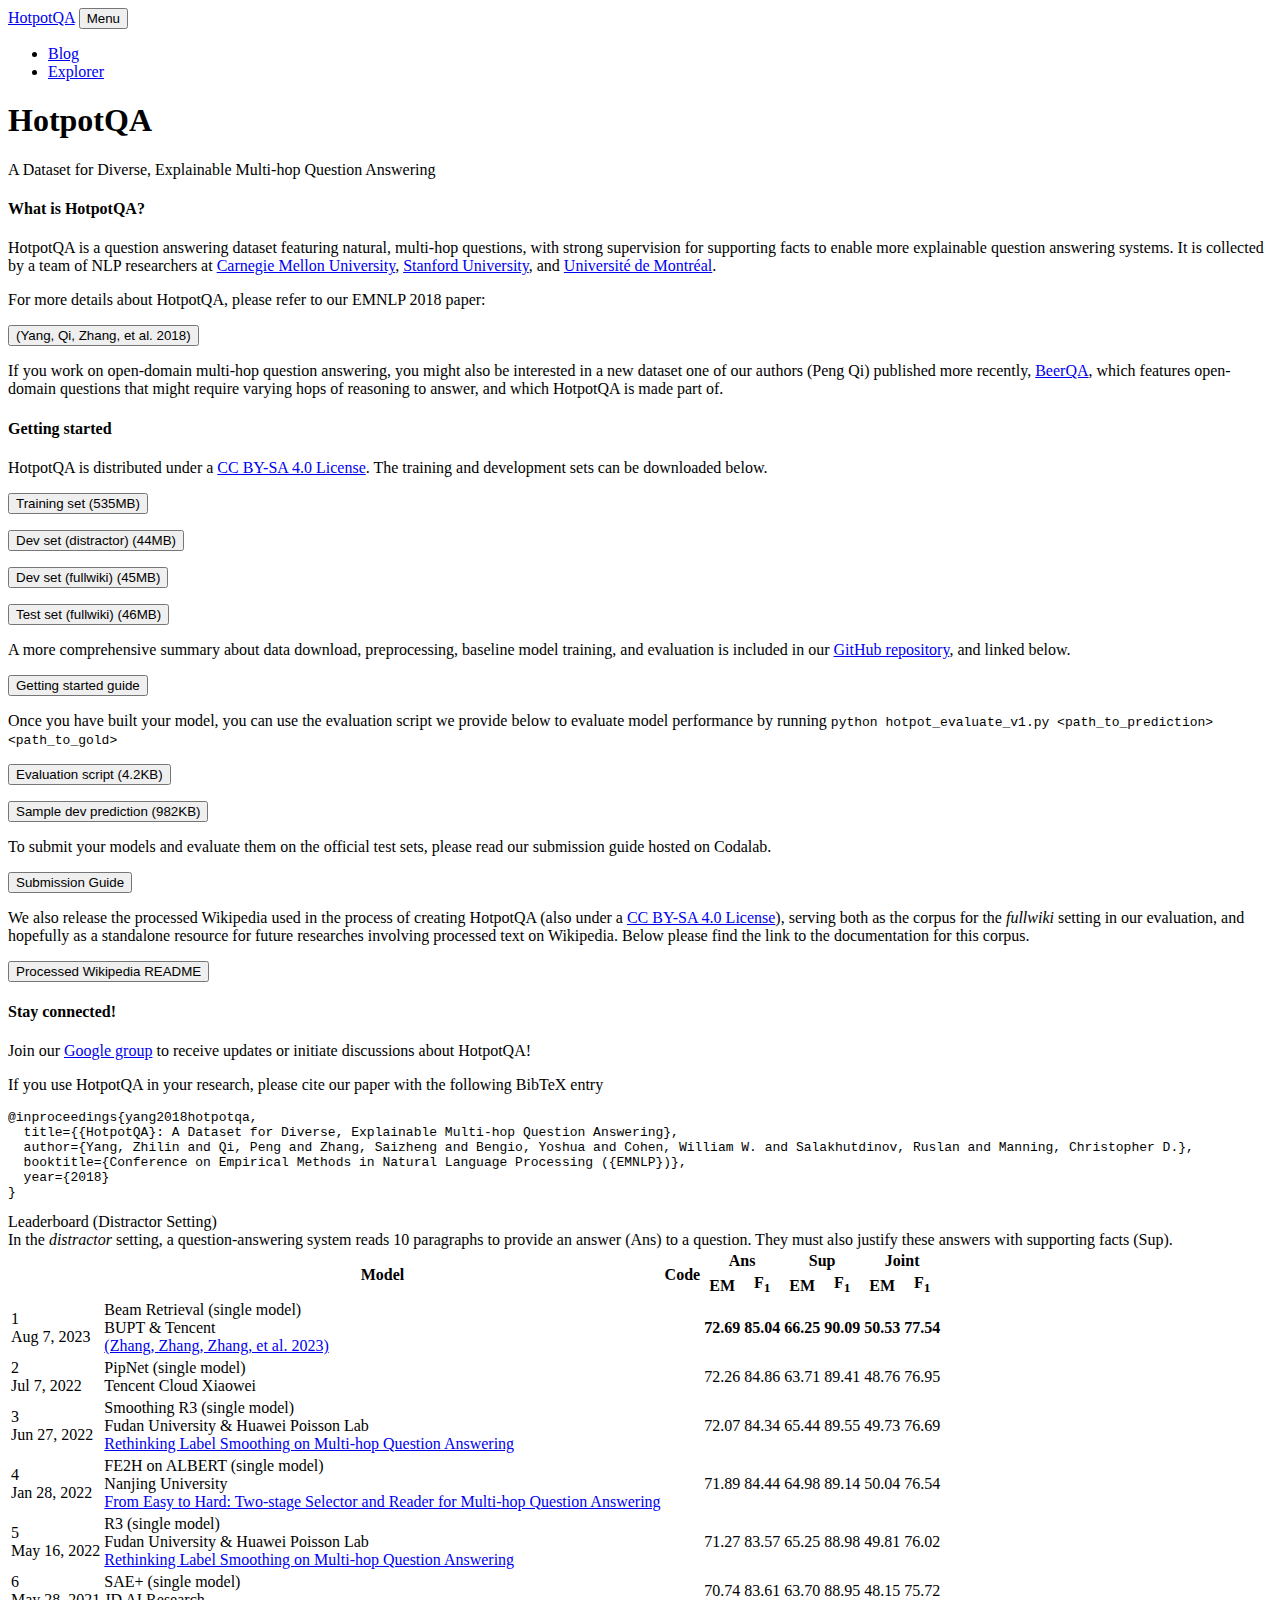
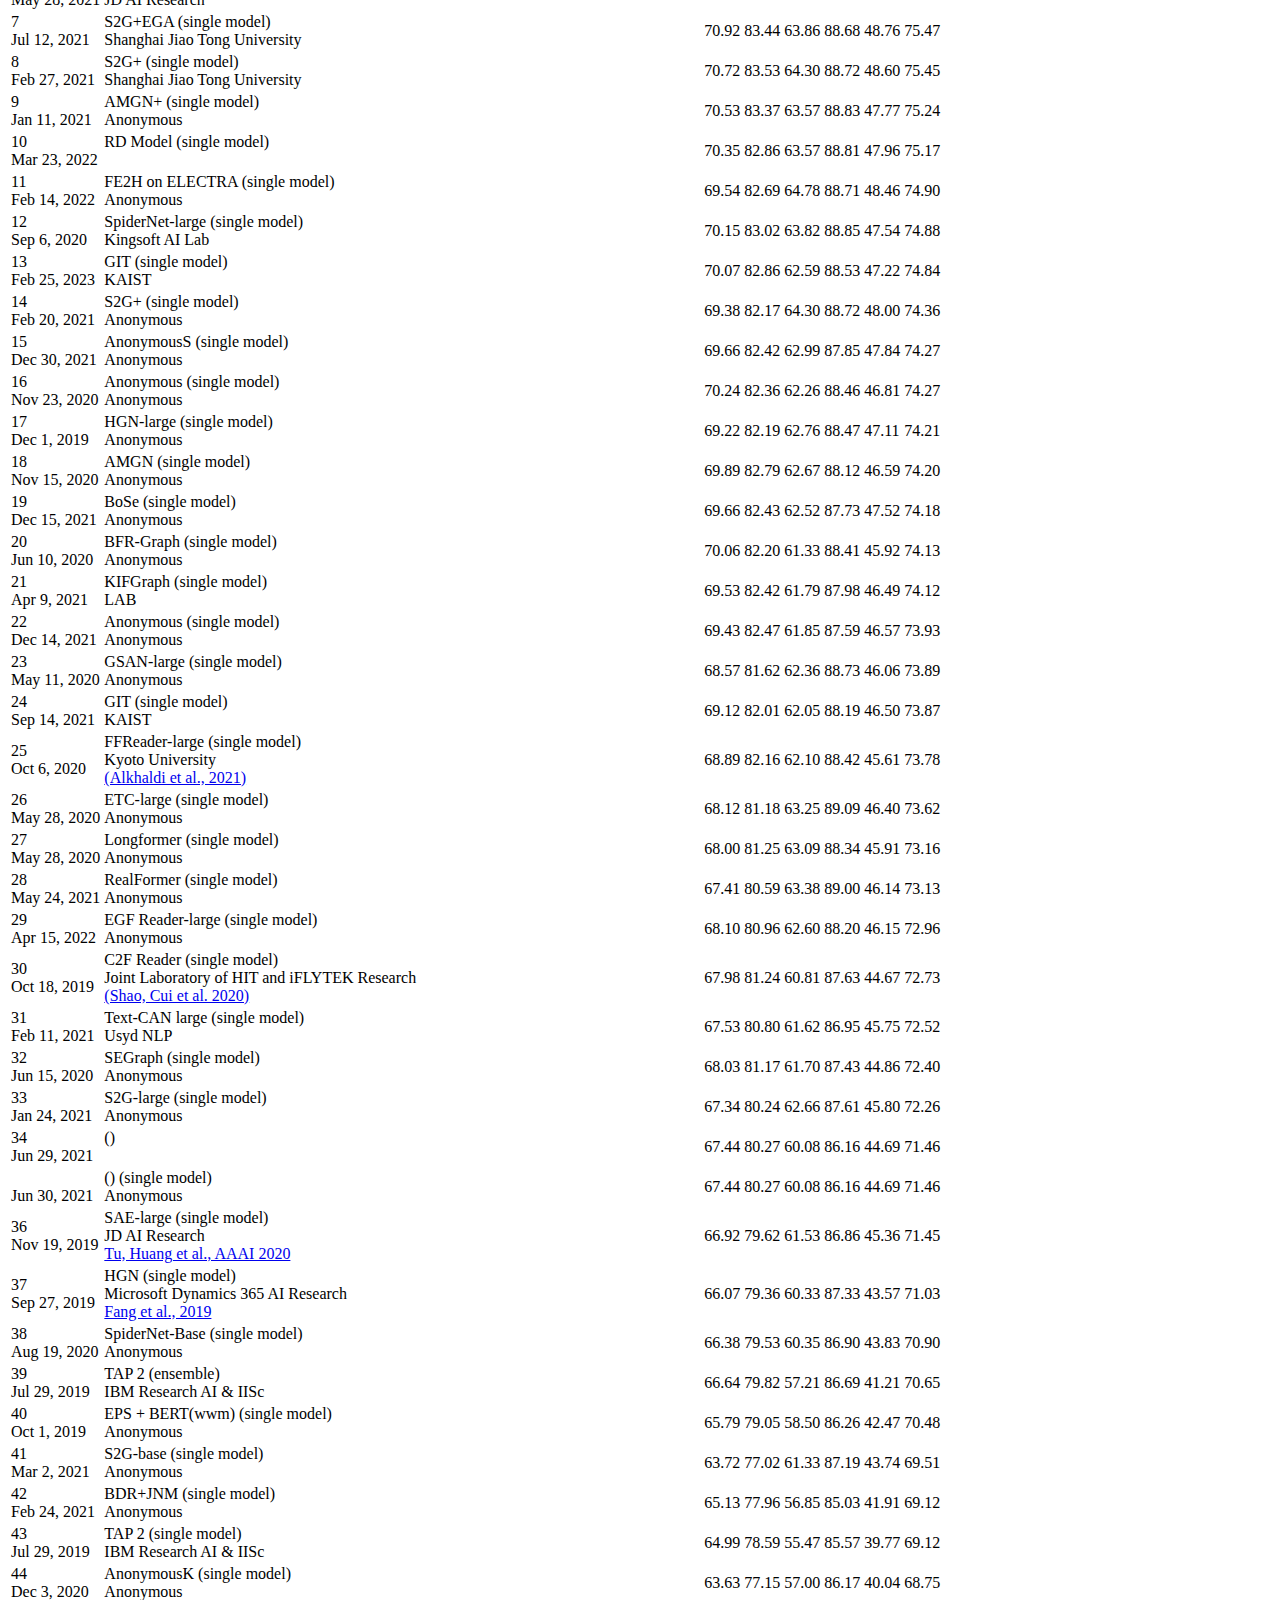
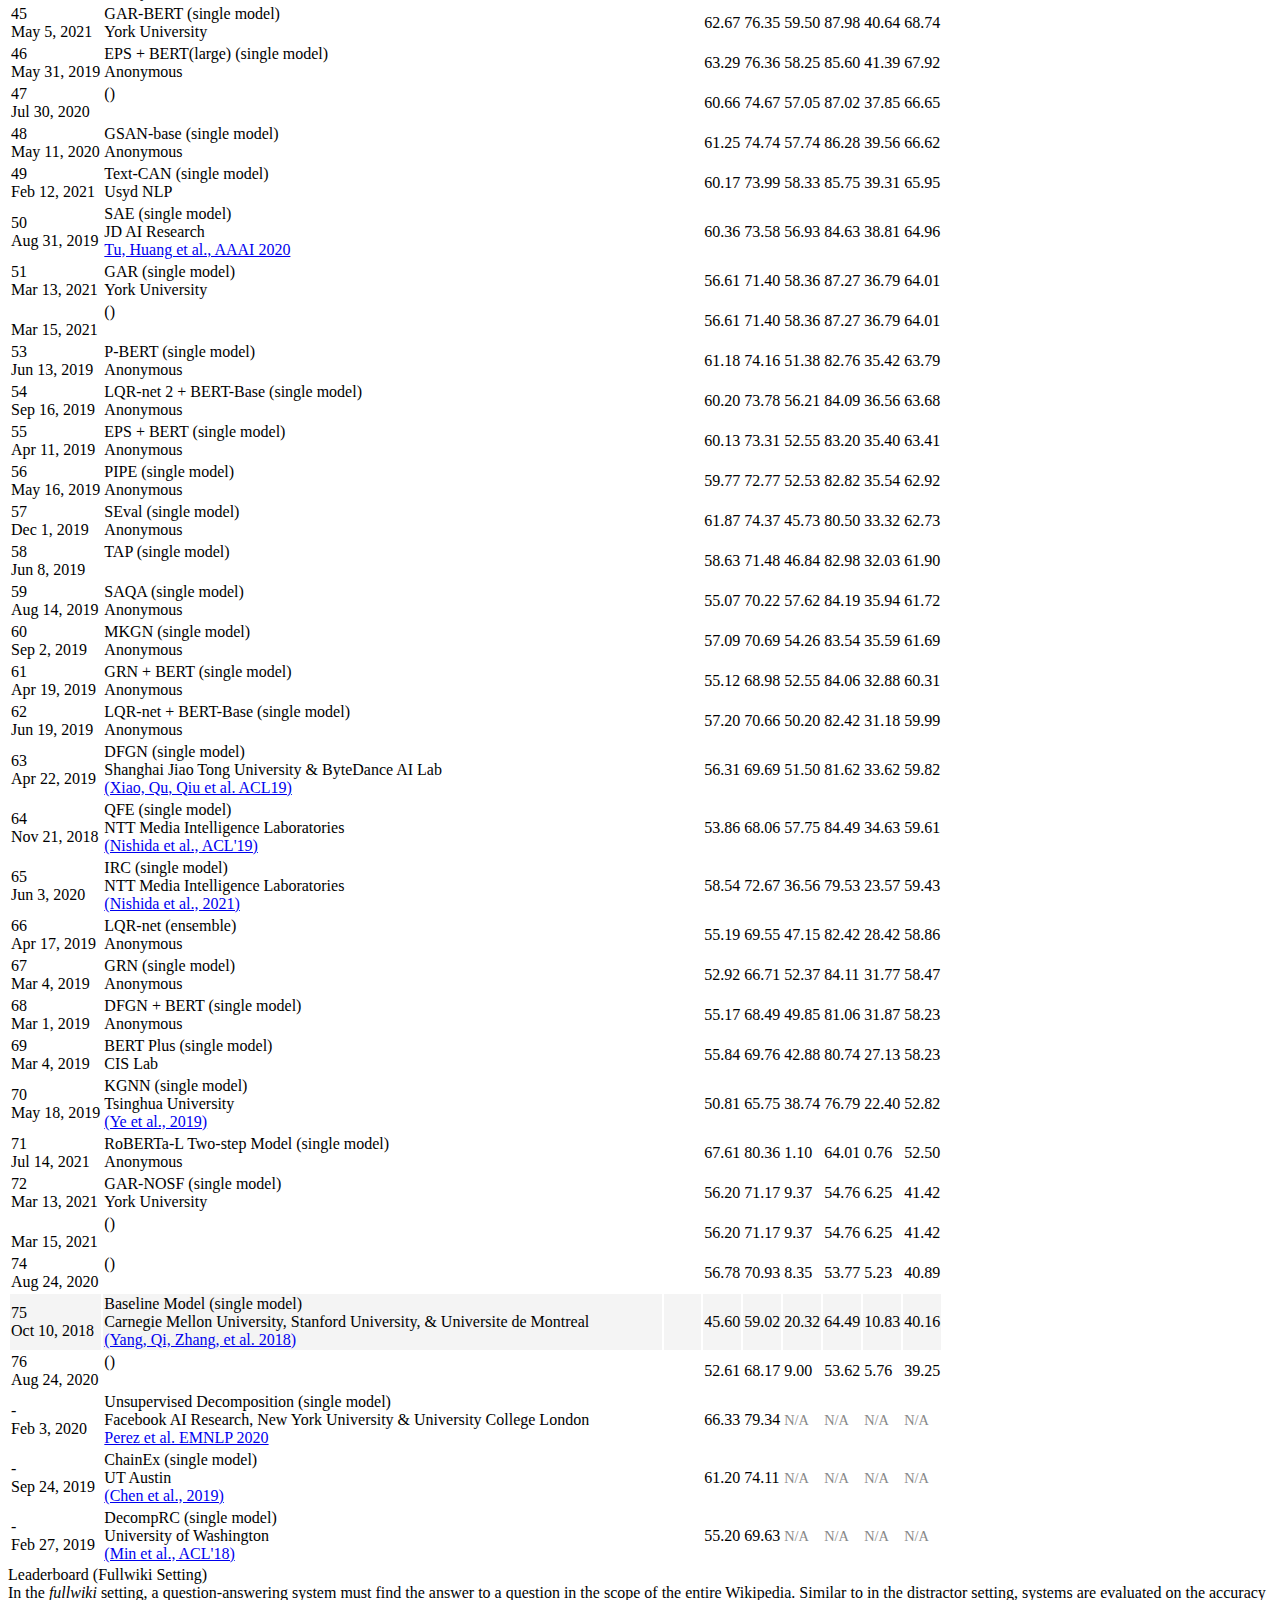
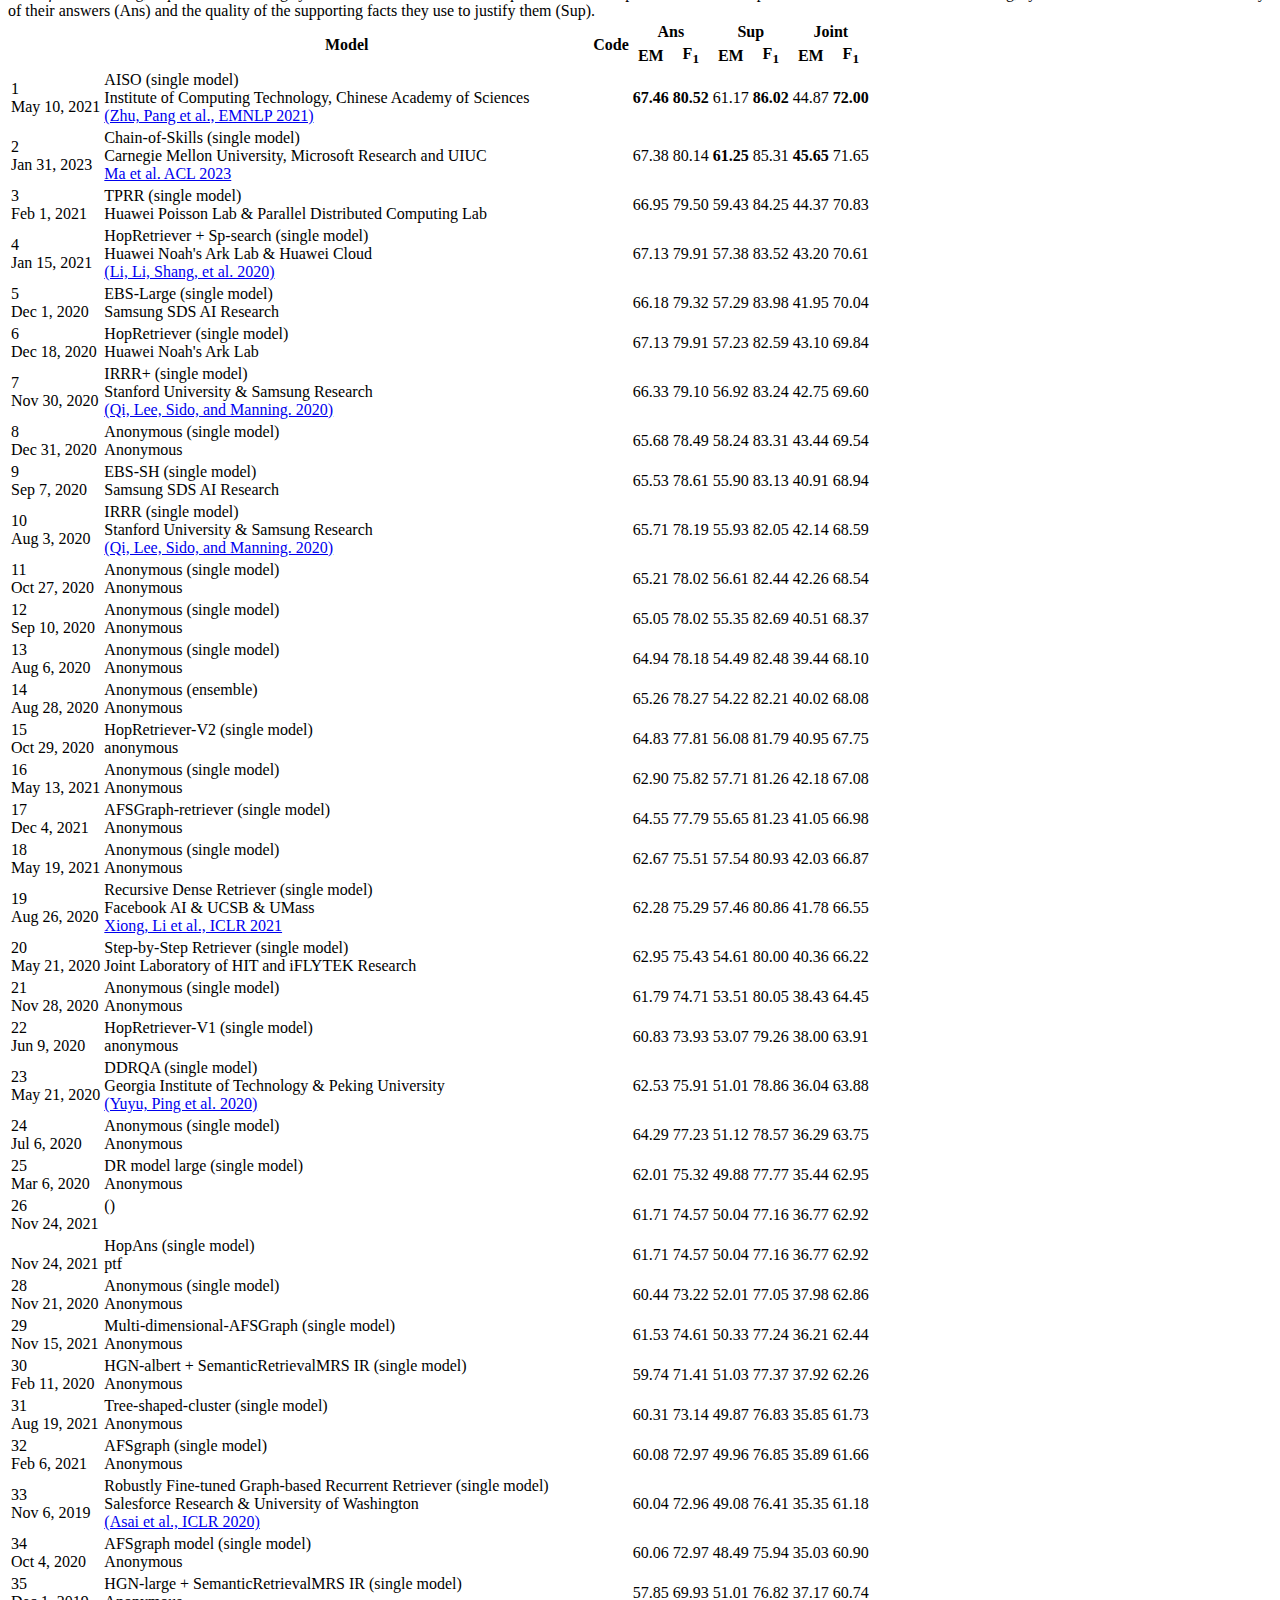
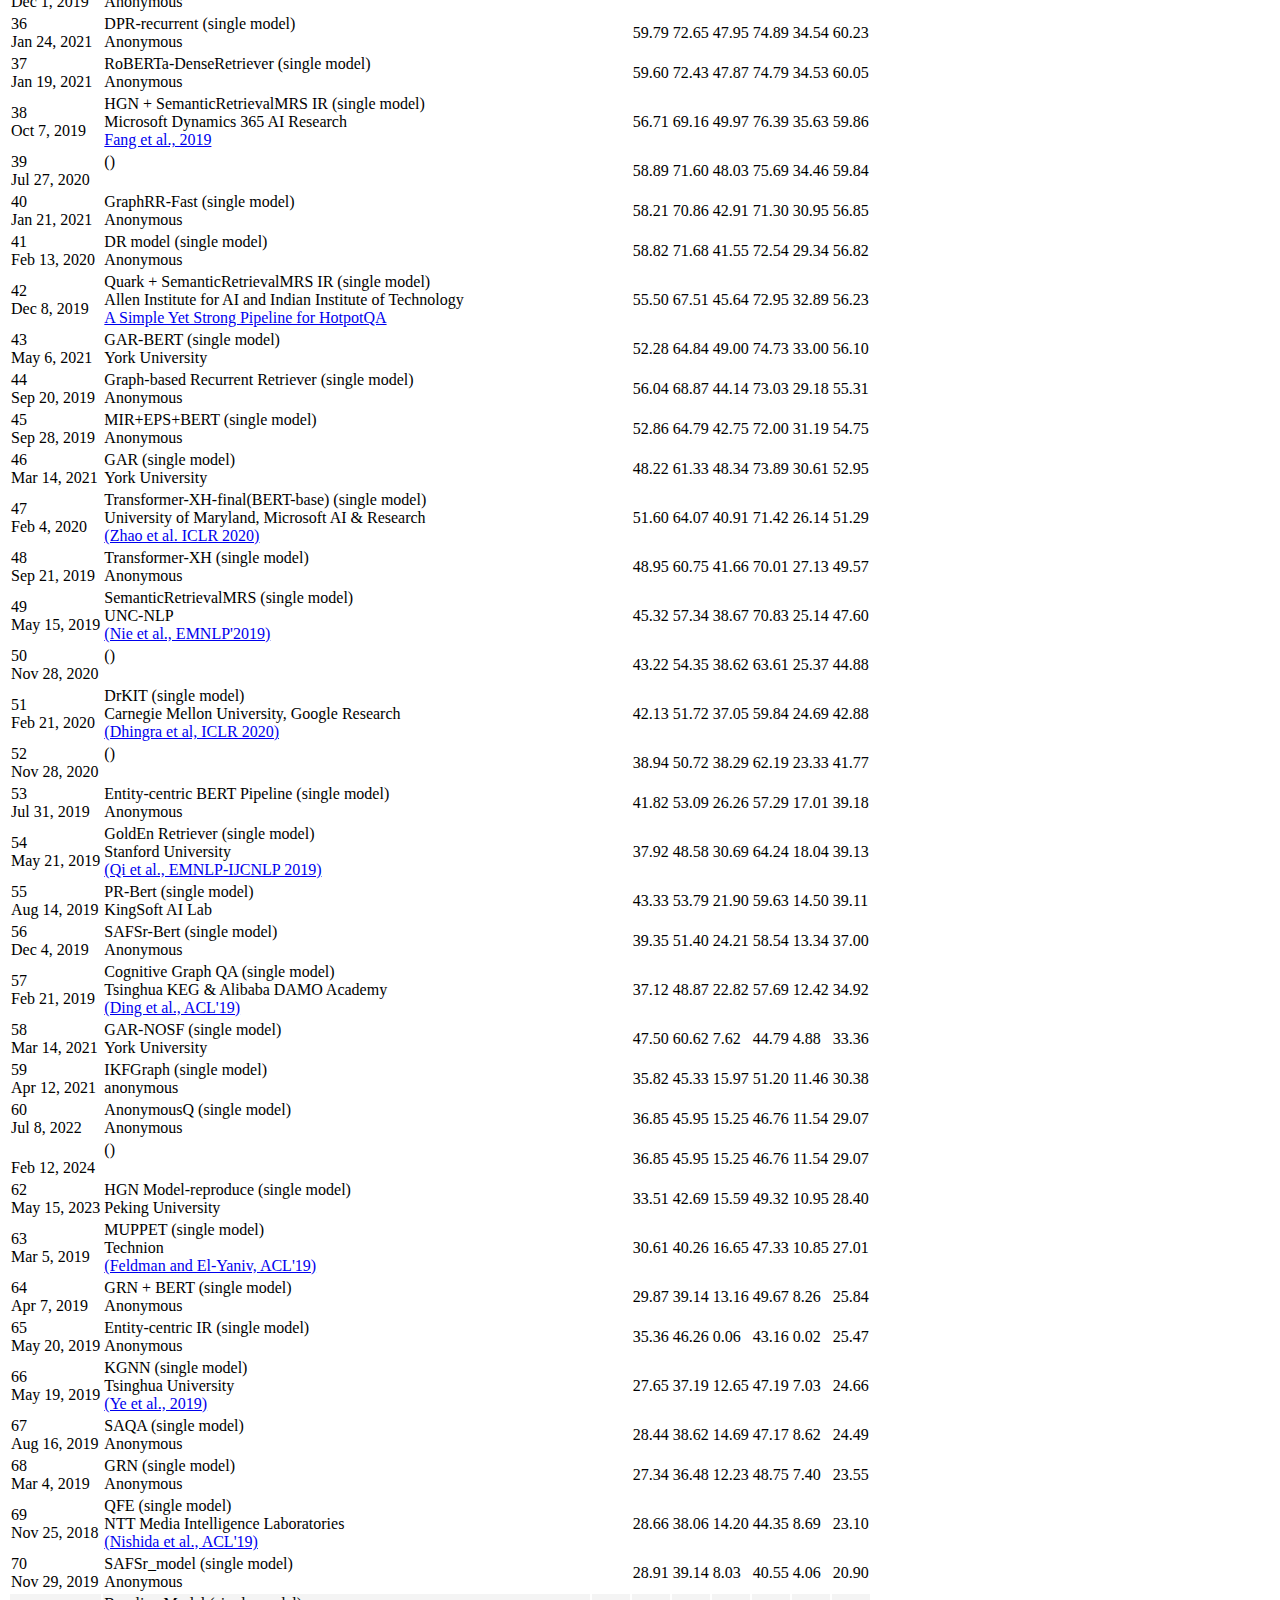
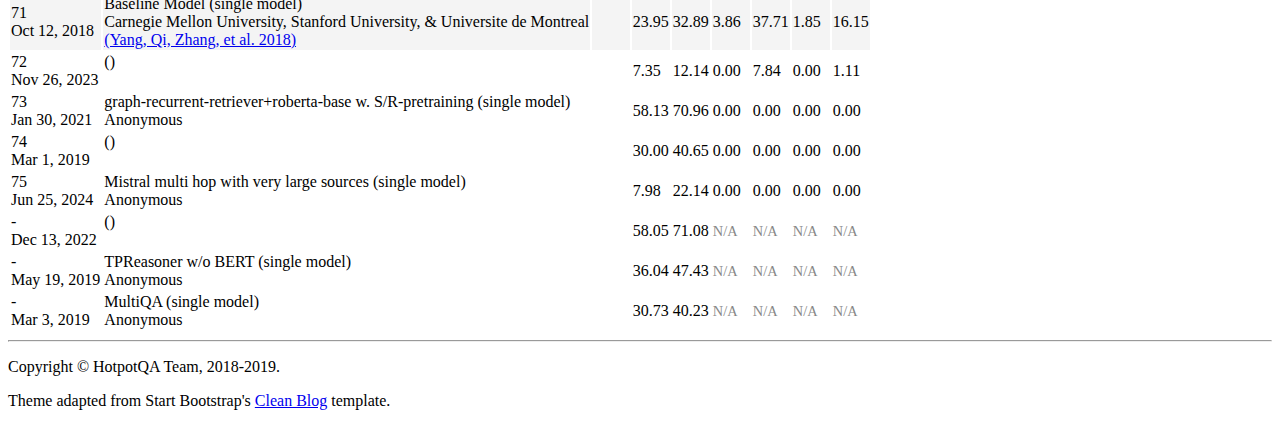
==== commit 98f922e2: "update" ====
--- a/index.html
+++ b/index.html
@@ -250,7 +250,7 @@
               <span class="badge badge-secondary">Jan 28, 2022</span></td>
             <td class='align-middle text-center'>FE2H on ALBERT (single model)<br/>
               <span class="affiliation">Nanjing University</span><br/><a href="https://arxiv.org/abs/2205.11729" class="paperlink">From Easy to Hard: Two-stage Selector and Reader for Multi-hop Question Answering</a></td>
-            <td class='align-middle text-center'><div class="crossed"><i class="far fa-file text-danger"></i></div></td>
+            <td class='align-middle text-center'><a href="https://github.com/weijunlei/hotpotqa_mrc"><i class="far fa-file-alt"></i></a></td>
             <td class='align-middle text-center'>71.89</td>
             <td class='align-middle text-center'>84.44</td>
             <td class='align-middle text-center'>64.98</td>
@@ -1908,7 +1908,19 @@
             <td class='align-middle text-center'>11.54</td>
             <td class='align-middle text-center'>29.07</td>
           </tr><tr>
-            <td scope="row" class='align-middle text-center'>61<br>
+            <td scope="row" class='align-middle text-center'><br>
+              <span class="badge badge-secondary">Feb 12, 2024</span></td>
+            <td class='align-middle text-center'> ()<br/>
+              <span class="affiliation"></span><br/></td>
+            <td class='align-middle text-center'><div class="crossed"><i class="far fa-file text-danger"></i></div></td>
+            <td class='align-middle text-center'>36.85</td>
+            <td class='align-middle text-center'>45.95</td>
+            <td class='align-middle text-center'>15.25</td>
+            <td class='align-middle text-center'>46.76</td>
+            <td class='align-middle text-center'>11.54</td>
+            <td class='align-middle text-center'>29.07</td>
+          </tr><tr>
+            <td scope="row" class='align-middle text-center'>62<br>
               <span class="badge badge-secondary">May 15, 2023</span></td>
             <td class='align-middle text-center'>HGN Model-reproduce (single model)<br/>
               <span class="affiliation">Peking University</span><br/></td>
@@ -1920,7 +1932,7 @@
             <td class='align-middle text-center'>10.95</td>
             <td class='align-middle text-center'>28.40</td>
           </tr><tr>
-            <td scope="row" class='align-middle text-center'>62<br>
+            <td scope="row" class='align-middle text-center'>63<br>
               <span class="badge badge-secondary">Mar 5, 2019</span></td>
             <td class='align-middle text-center'>MUPPET (single model)<br/>
               <span class="affiliation">Technion</span><br/><a href="https://arxiv.org/pdf/1906.06606" class="paperlink">(Feldman and El-Yaniv, ACL'19)</a></td>
@@ -1932,7 +1944,7 @@
             <td class='align-middle text-center'>10.85</td>
             <td class='align-middle text-center'>27.01</td>
           </tr><tr>
-            <td scope="row" class='align-middle text-center'>63<br>
+            <td scope="row" class='align-middle text-center'>64<br>
               <span class="badge badge-secondary">Apr 7, 2019</span></td>
             <td class='align-middle text-center'>GRN + BERT (single model)<br/>
               <span class="affiliation">Anonymous</span><br/></td>
@@ -1944,7 +1956,7 @@
             <td class='align-middle text-center'>8.26</td>
             <td class='align-middle text-center'>25.84</td>
           </tr><tr>
-            <td scope="row" class='align-middle text-center'>64<br>
+            <td scope="row" class='align-middle text-center'>65<br>
               <span class="badge badge-secondary">May 20, 2019</span></td>
             <td class='align-middle text-center'>Entity-centric IR (single model)<br/>
               <span class="affiliation">Anonymous</span><br/></td>
@@ -1956,7 +1968,7 @@
             <td class='align-middle text-center'>0.02</td>
             <td class='align-middle text-center'>25.47</td>
           </tr><tr>
-            <td scope="row" class='align-middle text-center'>65<br>
+            <td scope="row" class='align-middle text-center'>66<br>
               <span class="badge badge-secondary">May 19, 2019</span></td>
             <td class='align-middle text-center'>KGNN (single model)<br/>
               <span class="affiliation">Tsinghua University</span><br/><a href="https://arxiv.org/abs/1911.02170" class="paperlink">(Ye et al., 2019)</a></td>
@@ -1968,7 +1980,7 @@
             <td class='align-middle text-center'>7.03</td>
             <td class='align-middle text-center'>24.66</td>
           </tr><tr>
-            <td scope="row" class='align-middle text-center'>66<br>
+            <td scope="row" class='align-middle text-center'>67<br>
               <span class="badge badge-secondary">Aug 16, 2019</span></td>
             <td class='align-middle text-center'>SAQA (single model)<br/>
               <span class="affiliation">Anonymous</span><br/></td>
@@ -1980,7 +1992,7 @@
             <td class='align-middle text-center'>8.62</td>
             <td class='align-middle text-center'>24.49</td>
           </tr><tr>
-            <td scope="row" class='align-middle text-center'>67<br>
+            <td scope="row" class='align-middle text-center'>68<br>
               <span class="badge badge-secondary">Mar 4, 2019</span></td>
             <td class='align-middle text-center'>GRN (single model)<br/>
               <span class="affiliation">Anonymous</span><br/></td>
@@ -1992,7 +2004,7 @@
             <td class='align-middle text-center'>7.40</td>
             <td class='align-middle text-center'>23.55</td>
           </tr><tr>
-            <td scope="row" class='align-middle text-center'>68<br>
+            <td scope="row" class='align-middle text-center'>69<br>
               <span class="badge badge-secondary">Nov 25, 2018</span></td>
             <td class='align-middle text-center'>QFE (single model)<br/>
               <span class="affiliation">NTT Media Intelligence Laboratories</span><br/><a href="https://arxiv.org/pdf/1905.08511.pdf" class="paperlink">(Nishida et al., ACL'19)</a></td>
@@ -2004,7 +2016,7 @@
             <td class='align-middle text-center'>8.69</td>
             <td class='align-middle text-center'>23.10</td>
           </tr><tr>
-            <td scope="row" class='align-middle text-center'>69<br>
+            <td scope="row" class='align-middle text-center'>70<br>
               <span class="badge badge-secondary">Nov 29, 2019</span></td>
             <td class='align-middle text-center'>SAFSr_model (single model)<br/>
               <span class="affiliation">Anonymous</span><br/></td>
@@ -2016,7 +2028,7 @@
             <td class='align-middle text-center'>4.06</td>
             <td class='align-middle text-center'>20.90</td>
           </tr><tr style="background:#f4f4f4">
-            <td scope="row" class='align-middle text-center'>70<br>
+            <td scope="row" class='align-middle text-center'>71<br>
               <span class="badge badge-secondary">Oct 12, 2018</span></td>
             <td class='align-middle text-center'>Baseline Model (single model)<br/>
               <span class="affiliation">Carnegie Mellon University, Stanford University, & Universite de Montreal</span><br/><a href="https://arxiv.org/pdf/1809.09600.pdf" class="paperlink">(Yang, Qi, Zhang, et al. 2018)</a></td>
@@ -2028,7 +2040,19 @@
             <td class='align-middle text-center'>1.85</td>
             <td class='align-middle text-center'>16.15</td>
           </tr><tr>
-            <td scope="row" class='align-middle text-center'>71<br>
+            <td scope="row" class='align-middle text-center'>72<br>
+              <span class="badge badge-secondary">Nov 26, 2023</span></td>
+            <td class='align-middle text-center'> ()<br/>
+              <span class="affiliation"></span><br/></td>
+            <td class='align-middle text-center'><div class="crossed"><i class="far fa-file text-danger"></i></div></td>
+            <td class='align-middle text-center'>7.35</td>
+            <td class='align-middle text-center'>12.14</td>
+            <td class='align-middle text-center'>0.00</td>
+            <td class='align-middle text-center'>7.84</td>
+            <td class='align-middle text-center'>0.00</td>
+            <td class='align-middle text-center'>1.11</td>
+          </tr><tr>
+            <td scope="row" class='align-middle text-center'>73<br>
               <span class="badge badge-secondary">Jan 30, 2021</span></td>
             <td class='align-middle text-center'>graph-recurrent-retriever+roberta-base w. S/R-pretraining (single model)<br/>
               <span class="affiliation">Anonymous</span><br/></td>
@@ -2040,13 +2064,25 @@
             <td class='align-middle text-center'>0.00</td>
             <td class='align-middle text-center'>0.00</td>
           </tr><tr>
-            <td scope="row" class='align-middle text-center'>72<br>
+            <td scope="row" class='align-middle text-center'>74<br>
               <span class="badge badge-secondary">Mar 1, 2019</span></td>
             <td class='align-middle text-center'> ()<br/>
               <span class="affiliation"></span><br/></td>
             <td class='align-middle text-center'><div class="crossed"><i class="far fa-file text-danger"></i></div></td>
             <td class='align-middle text-center'>30.00</td>
             <td class='align-middle text-center'>40.65</td>
+            <td class='align-middle text-center'>0.00</td>
+            <td class='align-middle text-center'>0.00</td>
+            <td class='align-middle text-center'>0.00</td>
+            <td class='align-middle text-center'>0.00</td>
+          </tr><tr>
+            <td scope="row" class='align-middle text-center'>75<br>
+              <span class="badge badge-secondary">Jun 25, 2024</span></td>
+            <td class='align-middle text-center'>Mistral multi hop with very large sources (single model)<br/>
+              <span class="affiliation">Anonymous</span><br/></td>
+            <td class='align-middle text-center'><div class="crossed"><i class="far fa-file text-danger"></i></div></td>
+            <td class='align-middle text-center'>7.98</td>
+            <td class='align-middle text-center'>22.14</td>
             <td class='align-middle text-center'>0.00</td>
             <td class='align-middle text-center'>0.00</td>
             <td class='align-middle text-center'>0.00</td>
